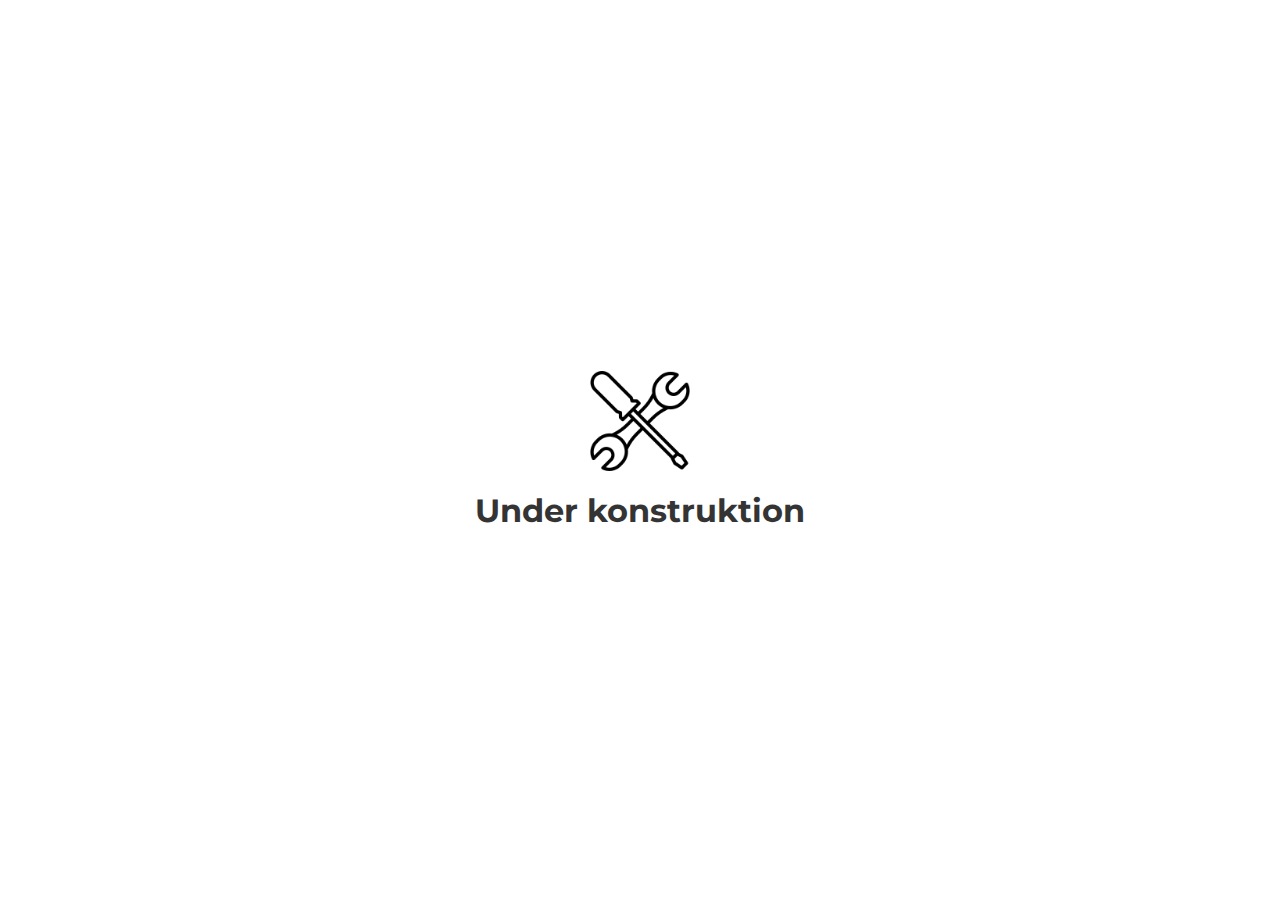
==== index.html @ e69d9ccf "Updated construction site" ====
<head>
  <meta charset="UTF-8" />
  <meta http-equiv="X-UA-Compatible" content="IE=edge" />
  <meta name="viewport" content="width=device-width, initial-scale=1.0" />
  <link href="style-construction.css" rel="stylesheet" />
  <!-- <script src="index.js" defer></script> -->
  <title>Under konstruktion</title>
</head>
<body>
  <img src="imgs/hand-tool.png" />
  <h1>Under konstruktion</h1>
</body>
---- style-construction.css ----
@import url("https://fonts.googleapis.com/css2?family=Montserrat:ital,wght@0,400;0,500;0,600;1,400&display=swap");

:root {
  --light-black: #343434;
}

* {
  margin: 0px;
  padding: 0px;
  font-family: "Montserrat", sans-serif;
}

body {
  min-height: 100vh;
  max-width: 100%;
  display: flex;
  flex-direction: column;
  align-items: center;
  justify-content: center;
  color: var(--light-black);
}

img {
  width: 100px;
  height: 100px;
  margin-bottom: 20px;
}
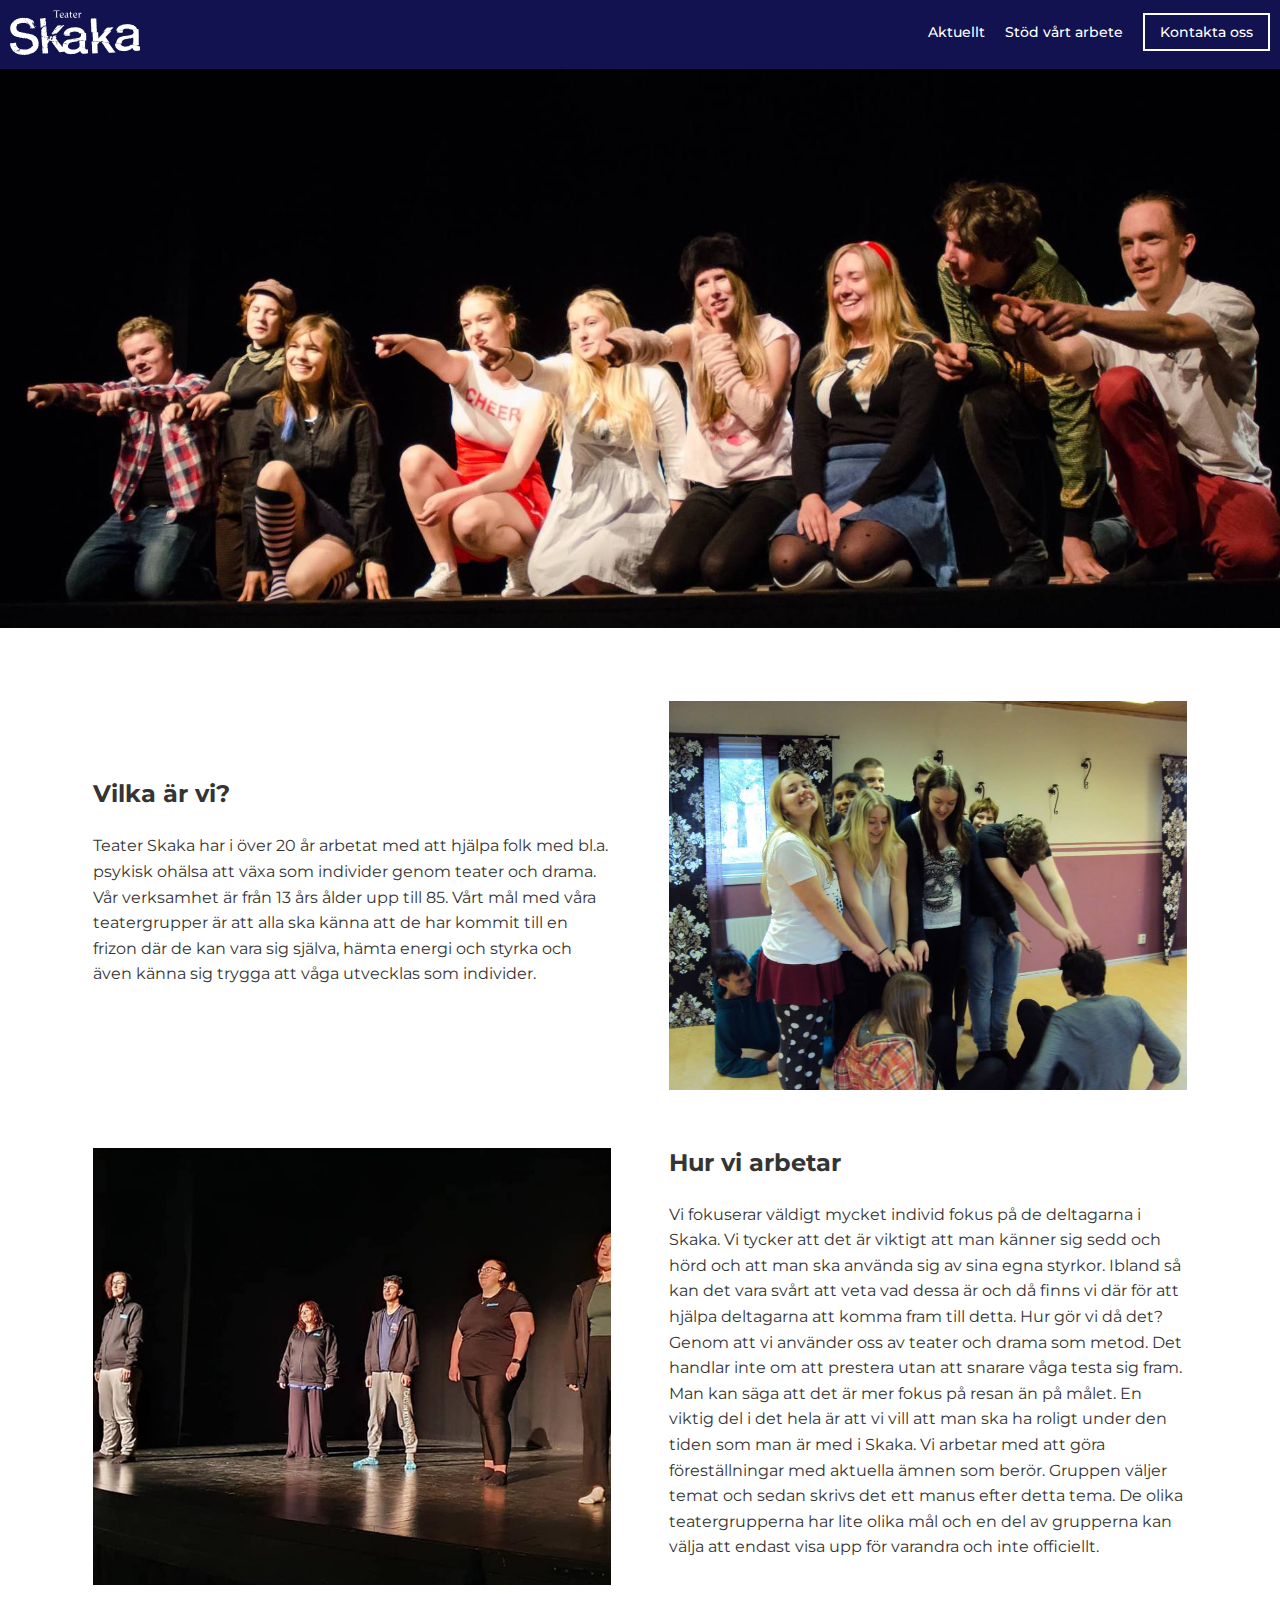
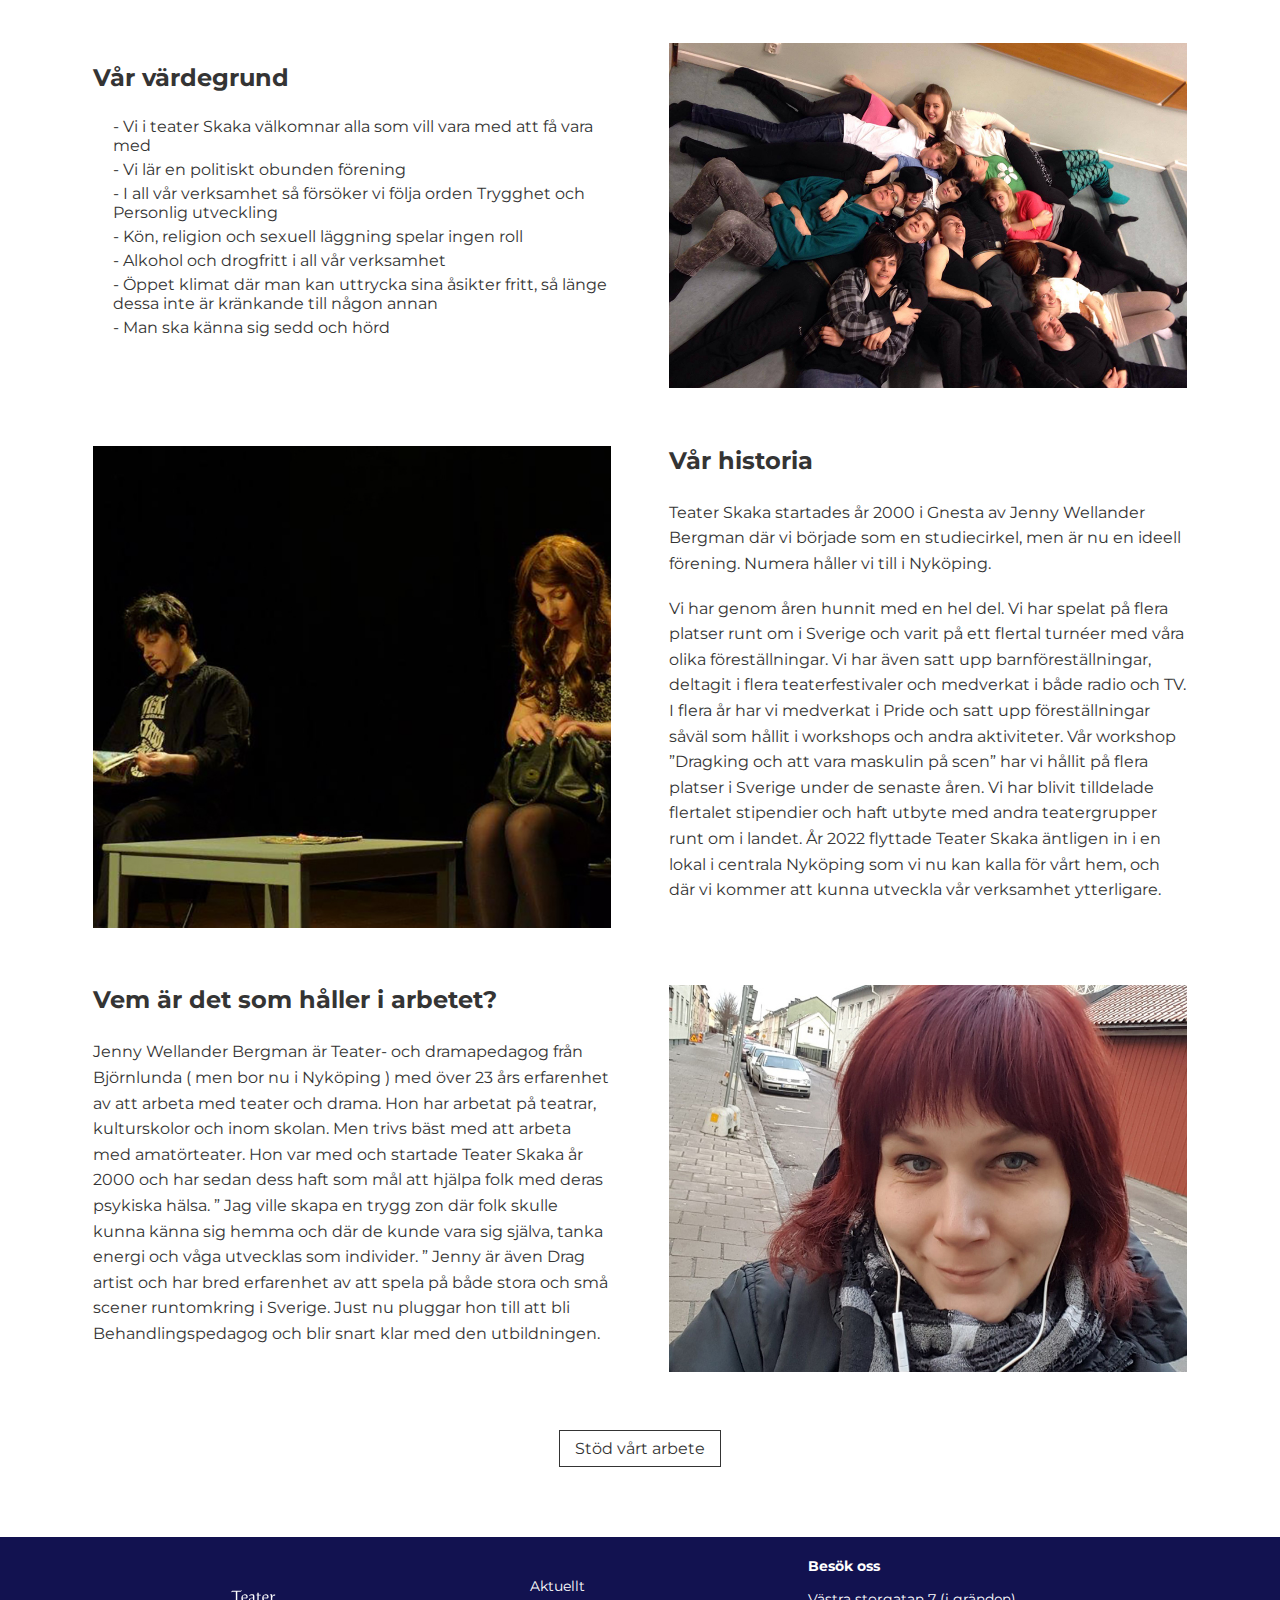
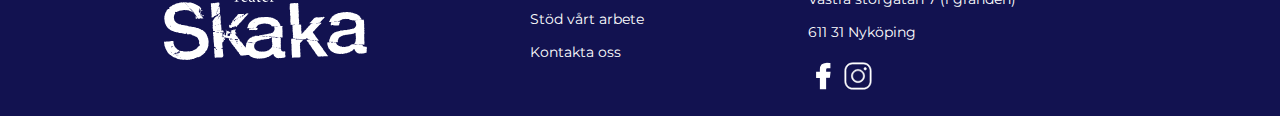
==== commit 92641d0e: "Site live again with 2 versions of hero imgs, and 'image here soon' for board members" ====
--- a/index.html
+++ b/index.html
@@ -1,12 +1,670 @@
-<head>
-  <meta charset="UTF-8" />
-  <meta http-equiv="X-UA-Compatible" content="IE=edge" />
-  <meta name="viewport" content="width=device-width, initial-scale=1.0" />
-  <link href="style-construction.css" rel="stylesheet" />
-  <!-- <script src="index.js" defer></script> -->
-  <title>Under konstruktion</title>
-</head>
-<body>
-  <img src="imgs/hand-tool.png" />
-  <h1>Under konstruktion</h1>
-</body>
+<!DOCTYPE html>
+<html lang="en">
+  <head>
+    <meta charset="UTF-8" />
+    <meta http-equiv="X-UA-Compatible" content="IE=edge" />
+    <meta name="viewport" content="width=device-width, initial-scale=1.0" />
+    <link href="style.css" rel="stylesheet" />
+    <script src="index.js" defer></script>
+    <title>Teater Skaka</title>
+    <meta
+      name="description"
+      content="Teater Skaka har i över 20 år arbetat med att hjälpa folk med bl.a.
+    psykisk ohälsa att växa som individer genom teater och drama."
+    />
+    <link
+      rel="icon"
+      type="image/png"
+      sizes="16x16"
+      rel="noopener"
+      target="_blank"
+      href="/imgs/favicon-16x16.png"
+    />
+    <link
+      rel="icon"
+      type="image/png"
+      sizes="32x32"
+      rel="noopener"
+      target="_blank"
+      href="/imgs/favicon-32x32.png"
+    />
+    <link
+      rel="icon"
+      type="image/png"
+      sizes="48x48"
+      rel="noopener"
+      target="_blank"
+      href="/imgs/favicon-48x48.png"
+    />
+    <link
+      rel="apple-touch-icon"
+      sizes="180x180"
+      rel="noopener"
+      target="_blank"
+      href="/imgs/apple-touch-icon.png"
+    />
+  </head>
+
+  <body>
+    <nav class="nav-bar">
+      <div class="nav-content">
+        <a href="./">
+          <svg
+            height="45"
+            xmlns="http://www.w3.org/2000/svg"
+            xmlns:xlink="http://www.w3.org/1999/xlink"
+            version="1.1"
+            id="svg2"
+            x="0px"
+            y="0px"
+            viewBox="0 0 981 338.3"
+            style="enable-background: new 0 0 981 338.3"
+            xml:space="preserve"
+          >
+            <style type="text/css">
+              .st0 {
+                fill: #ffffff;
+              }
+              .st1 {
+                fill: none;
+              }
+            </style>
+            <g id="g20">
+              <g id="path22">
+                <path
+                  class="st0"
+                  d="M562.7,283c-0.8-0.2-1.5-0.8-1.8-1.5c0-0.3,0.1-0.6,0.2-0.9c0.4,0,0.5-0.2,0.7-0.2c0.5,0.2,1.1,0.4,1.6,0.5    c0,0.4,0.2,0.7,0.2,1.1C563.4,282.5,563.1,282.8,562.7,283 M557.2,282.3c-0.9-0.4-1.8-0.5-2.4-1.3c0-0.9,0-0.9,0.7-1.6    c1.3-0.3,2.6,0.3,3.3,1.3c0,0.3,0.1,0.6,0.2,0.9C558.3,281.7,557.7,282,557.2,282.3 M556.3,229c0.2,0.2,0.5,0.2,0.7,0.4    c0.2,0.6,0,1.3-0.5,1.6c-0.5,0-0.7-0.4-0.9-0.7C555.6,229.5,556.1,229.4,556.3,229 M557,173.7c0.2,0.2,0.4,0.4,0.7,0.5    c-0.2,0.2-0.4,0.6-0.5,0.9c-0.4-0.2-0.5-0.5-0.9-0.7C556.4,174.1,556.6,173.9,557,173.7 M552.7,230.1c-1.5,0.4-2.7-0.2-4,0.5    c-0.5-0.2-1.1-0.5-1.6-0.7c-0.6,0.3-1.2,0.5-1.8,0.7c-1.3-0.3-2.7-0.3-4-0.2c-1.2-0.6-2.4-1-3.7-1.3c-1.3-0.4-2.7,0.2-4.2-0.2    l-1.3-1.3c0.2-0.4,0.2-0.5,0.4-0.7c0-0.2,0.2-0.2,0.4-0.4c1,0.3,2.1,0.2,3.1-0.2c0.7,0.5,1.3,1.1,1.8,1.5c0.4,0,0.5,0,0.7-0.2    c0.9-0.5,1.9-0.5,2.9-0.2c1.2,0.4,2.6,0.4,3.8-0.2c0.7,0.2,1.5,0.9,2.4,0.7s1.6,0.5,2.4,0.4c0.9-0.1,1.8-0.1,2.7,0    c0.2,0.4,0.5,0.5,0.7,0.9C553.2,229.5,552.8,229.9,552.7,230.1 M548.3,279.7c-0.5,0-1-0.4-1.1-0.9c0-0.5,0.5-0.7,1.1-1.3l0.9,0.9    C549,279.4,548.6,279.6,548.3,279.7 M544.3,279.6h-1.5l-1.3-1.3c-0.2-0.7,0.4-1.1,0.7-1.3h1.5c0.6,0.5,1.1,1,1.6,1.5    C544.8,278.8,544.4,279.2,544.3,279.6 M530.9,277.2l-0.7-0.7c-0.3-0.7,0.1-1.5,0.8-1.8c0,0,0.1,0,0.1,0c0.4,0.2,0.9,0.4,1.5,0.7    c0,0.3,0.1,0.6,0.2,0.9C532.4,277.1,531.6,277.4,530.9,277.2 M527.5,229.4c-1.1-0.7-2.4-0.9-3.3-1.8c-0.2-0.7,0.2-0.9,0.7-1.3    c1.6-0.3,3.3-0.3,4.9-0.2c0.7,0.4,1.3,0.7,1.5,1.6C530.4,228.8,528.7,228.4,527.5,229.4 M523.8,258.9c0.2,0.5,0.5,1.1,0.7,1.5v0.5    c-0.2,0.6-0.5,1.2-0.9,1.8v1.8c-0.9,0.7-1.1,2-1.5,3.3c0.2,0.5,0.4,1,0.5,1.5c-0.3,0.8-0.4,1.7-0.4,2.6c0.2,0.9,0.9,1.5,0.4,2.7    c-2,2-3.8,4.7-6,6.9c-2.2,2.2-4.7,4-6.8,6.4c-1.1,0.5-2,1.1-3.1,1.6c-0.4,0.4-0.7,0.9-1.3,1.6c-1.3,0.5-2.4,1.6-4,1.8    c-0.7,0.2-1.5,0.4-2.2,0.7c-1.8,0.9-3.7,1.6-5.7,2c-0.8,0.2-1.6,0.6-2.2,1.1c-0.9-0.4-2,0.5-3.1,0.5h-3.3c-0.9,0.4-2,0.7-3.1,1.1    c-0.8-0.4-1.7-0.6-2.6-0.5c-2.2,0.2-4.4,0.2-6.6,0.2c-1.1,0.2-2.3,0-3.3-0.4c-0.4-0.2-0.9,0-1.3,0c-1.8,0-3.7,0-5.5,0.2    c-1.5-0.7-2.7-1.3-4.2-2c-1.3,0.1-2.6-0.1-3.8-0.5c-0.7-0.9-1.8-0.7-2.7-1.3c-0.2-0.2-0.5,0-0.9-0.2c-0.9-1-2.1-1.7-3.5-2    c-0.9-0.4-1.8-1-2.6-1.6c-1.4-1-2.5-2.3-3.5-3.7c-0.6-0.8-1.4-1.6-2.2-2.2c-0.9-2.4-1.6-4.6-2.6-6.9c-0.4-0.9-0.5-1.9-0.5-2.9    c0.2-1.1,0-2.3-0.5-3.3c-0.3-0.5-0.3-1.2,0.2-1.6c0.4-0.7,0.7-1.3,1.1-2c0.2-0.9-0.9-1.6-0.2-3.1c0.7-0.9,2-2,1.6-3.8    c1-1.3,2-2.6,3.1-3.8c0.4-0.4,0.6-1,0.7-1.6c0.3-1.5,1-2.8,2.2-3.7c2-0.9,3.5-2.6,5.8-2.9c1.1-1.8,3.1-2.6,5.1-3.5    c1.2,0,2.5,0,3.7-0.2c0.5-0.4,0.9-0.7,1.5-1.1h2c1.4,0,2.7-0.4,3.8-1.3c1.5-1.2,3.4-1.7,5.3-1.6h1.8c0.5-0.4,1-0.8,1.5-1.1    c0.5,0.2,0.9,0.2,1.6,0.5c1.1-0.2,2.4,0.4,3.7-0.5c1.3-0.2,2.6-0.9,4-0.7c0.4-0.4,0.7-0.5,1.1-0.9c1.5-0.2,2.9-0.9,4.6-0.7    c0.9-0.2,1.9,0,2.7,0.4c0.4,0.2,1.1,0,1.8,0c0.6-0.4,1.1-0.9,1.5-1.5c1.1-0.4,2,0,3.1,0.4c1.7-0.8,3.7-0.8,5.5-0.2    c1.1-0.4,2.1-0.9,3.1-1.5c0.9-0.6,1.8-1.1,2.7-1.8h2.9c0.5-0.5,1.1-1.1,1.6-1.5c1.1-0.2,2,0.9,2.7,0.4c1.1-0.5,1.3-1.6,2-2.4    c0.5-0.4,1.1-0.5,1.6-0.9c0.4,0.2,0.5,0.2,0.7,0.4c0.2,0.2,0.4,0.5,0.5,0.5c0.2,1.1-0.7,1.6-0.9,2.6v2.4c0.2,0.7,1.3,0.9,0.9,2.2    c-0.2,0.4-0.5,0.7-0.9,1.3v1.8c-0.2,0.5-0.4,1.1-0.5,1.6c0.4,0.7,0.8,1.4,1.1,2.2v2c-0.3,0.5-0.6,1-0.7,1.6    c0.3,0.9,0.5,1.9,0.4,2.9c0.3,0.6,0.6,1.2,0.9,1.8c0,0.2-0.2,0.4-0.2,0.5c0.4,0.7,1.1,1.1,1.5,1.6c-0.2,1.5-1.8,1.6-2.4,2.6    C521.9,257.9,522.8,258.5,523.8,258.9 M433.4,256.9c0.2-0.5,0.4-1,0.5-1.5c0.5-0.2,1-0.5,1.5-0.9c0.3,0.4,0.7,0.7,1.1,0.9v0.5    l-1.5,1.5C434.4,257.8,433.8,257.5,433.4,256.9 M429.4,257.3c-0.7,0.2-0.9-0.4-1.6-0.7c-0.4,0-0.7-0.1-1.1-0.2    c-0.5-0.1-0.9-0.2-1.3-0.4c-0.5,0.4-1.3,0.5-1.8,0.9c-0.5-0.2-1.3-0.2-1.5-0.7c-0.4-0.7-1.1-0.7-1.6-1.1h-0.7    c-0.2,0-0.4,0.2-0.7,0.4c-0.5-0.2-1-0.4-1.5-0.4h-1.3c-0.5-0.2-1.1-0.5-1.6-0.7c-0.5-0.3-1-0.3-1.5-0.2c-1.3,0.7-2.6,0.4-3.8,0.5    l-1.3-1.3c0.1-0.7,0.6-1.3,1.3-1.6c0.8-0.2,1.7-0.2,2.4,0.2c0.7,0.3,1.6,0.3,2.2-0.2c1.1,0.6,2.5,0.5,3.5-0.2    c0.8,0.5,1.6,0.9,2.4,1.3c0.7,0,1.5-0.2,1.8,0.2c1.3,0.5,2.7,0.2,3.8,1.3c1.5-0.1,3,0.1,4.4,0.7l1.1,1.1    C430.3,256.4,429.7,256.8,429.4,257.3 M465.3,220.6c0.6,0,1.2,0.5,1.3,1.1c-0.3,0.7-0.8,1.2-1.5,1.5c-0.7-0.2-1.1-0.4-1.1-1.3    L465.3,220.6 M472.6,221.3h3.3c0.2,0.4,0.7,0.7,1.1,1.1c-0.2,0.4-0.4,0.8-0.5,1.3c-0.5,0.3-1,0.5-1.5,0.7    c-0.9-0.7-2.4-0.7-3.1-1.8C471.9,221.9,472.2,221.7,472.6,221.3 M479.9,222.2c0.3,0,0.6,0.1,0.9,0.2c0.4,0.9,0,1.5-0.9,1.8    l-0.9-0.9C479.1,222.8,479.5,222.4,479.9,222.2 M481.5,223.5c0.4-0.5,0.7-1.3,1.6-1.3c0.2,0.2,0.5,0.2,0.9,0.5h2.4l0.7,0.7    c0,1.1,0,1.1-0.7,1.8c-0.9,0.4-1.5-0.4-2-0.7c-0.4,0.4-0.7,0.5-1.1,0.9h-0.7C481.7,224.8,481.4,224.2,481.5,223.5 M491.6,223    l0.7,0.7c-0.1,0.7-0.6,1.3-1.3,1.6c-0.4-0.2-0.8-0.4-1.3-0.5c0-0.3,0-0.6-0.2-0.9C489.9,223.2,490.8,222.8,491.6,223 M493.8,223.5    c0.2-0.2,0.4-0.4,0.7-0.5c0.7,0.4,1.3,0.5,2,0.9c0.5-0.2,1-0.4,1.5-0.5c0.4,0.2,0.9,0.4,1.3,0.5c0.2,0.3,0.4,0.7,0.5,1.1    c-0.2,0.4-0.4,0.8-0.5,1.3c-0.3,0.1-0.6,0.2-0.9,0.2c-0.5-0.4-0.9-0.7-1.5-1.1c-0.7,0.2-1.5,0.4-2.2,0.7l-1.5-1.5    C493.4,224.3,493.6,223.9,493.8,223.5 M505.8,224.4l0.7,0.7c0.2,0.5,0,1-0.4,1.3c-0.5,0.2-0.9-0.2-1.3-0.5    C504.7,225.2,504.7,225.2,505.8,224.4 M507.3,224.8c0.5-0.3,1-0.6,1.5-0.9c1.1,0.2,2.2,0.4,3.3,0.5c0.4,0.2,0.7,0.5,1.3,0.9    c0.4,0,0.7,0,0.9-0.2c0.5-0.4,1-0.5,1.6-0.4c1.7,0.4,3.3,0.9,4.9,1.5c0.4-0.2,0.9-0.4,1.3-0.5c0.7,0.4,1.1,0.7,0.9,2l-0.4,0.4    c-1.5,0.5-1.8-0.4-2.6-0.7c-0.5,0.2-1.1,0.4-1.6,0.5c-0.7,0.2-1.4,0-2-0.4c-0.5-0.2-1-0.3-1.5-0.4c-0.9,0.2-1.8,0.4-2.6,0.5    c-0.7-0.4-1.5-0.7-2.4-1.1h-2.2C507.3,226.1,507.2,225.4,507.3,224.8 M537.6,175.1l0.7,0.7l-1.3,1.3h-1.1    c-0.2-0.2-0.3-0.4-0.4-0.7C535.8,175.5,536.1,175.3,537.6,175.1 M542.5,174.6c0.4,0.6,0.3,1.5-0.3,1.9c-0.1,0-0.1,0.1-0.2,0.1    h-1.6l-0.7-0.7C540.3,175,541.4,174.5,542.5,174.6 M544.5,174c1.2,0.2,2.3,0.4,3.5,0.5l0.5,0.5l-1.3,1.3h-2.7    c-0.4-0.4-0.8-0.8-1.1-1.3C543.9,174.8,544.2,174.4,544.5,174 M404.1,252.7c-0.7-0.2-0.7-0.2-1.1-0.7c0.2-0.3,0.4-0.7,0.5-1.1    c0.4-0.2,0.7-0.4,1.3-0.7l0.5,0.5C405,252,405,252,404.1,252.7 M373.5,274.6c-0.5-0.4-0.9-0.8-1.3-1.3l0.5-0.5    c1.5-0.7,2.4,0.4,3.7,0.4v1.3C375.5,274.7,374.5,274.8,373.5,274.6 M355.2,252c-0.5-0.2-1.1-0.2-1.6-0.4c-0.6,0.2-1.2,0.4-1.8,0.5    c-0.9-0.4-1.8-0.8-2.7-1.3c-0.3-0.6-0.6-1.2-0.9-1.8c0.3-0.5,0.7-0.9,1.1-1.3h0.5c0.9,0.4,1.8,0.8,2.6,1.3h2.6    c0.7,0.4,1.3,0.7,1.5,1.5C356.5,251.1,355.9,251.4,355.2,252 M355.2,258.2l-0.9,0.9h-2.4l-0.5-0.5v-1.1c1.6-1.3,1.6-1.3,3.1-1.3    C355.3,256.6,355.6,257.5,355.2,258.2C355.2,258.2,355.2,258.2,355.2,258.2 M346.8,243.2c0.2,0,0.4-0.2,0.9-0.4l1.1,1.1    c-0.4,0.5-0.5,0.9-0.9,0.9C346.8,244.3,346.8,244.3,346.8,243.2 M343.9,267.9l0.7-0.7c0.9,0.2,1.1,0.5,1.3,1.1    C344.8,268.8,344.8,268.8,343.9,267.9 M343.5,241.2c-0.5-0.9-0.9-1.8-1.5-2.9c0.3-0.2,0.5-0.6,0.7-0.9h3.5    c0.4,0.4,0.9,0.5,1.3,0.9c1,0,2.1,0,3.1-0.2c1.2-0.2,2.4-0.5,3.5-0.9c0.5-0.2,1-0.2,1.5-0.2c0.3,0.2,0.6,0.4,0.9,0.7v3.1    c-0.6,0.9-1.3,1.7-2,2.4c-0.4,0.2-0.8,0.4-1.3,0.5c-1.3-0.2-1.3-1.1-1.5-1.8c-1.1-0.2-2.3,0-3.3,0.5c-0.5-0.4-1-0.7-1.5-0.9    c-0.5,0.2-1,0.4-1.5,0.5C344.8,241.8,344.1,241.6,343.5,241.2 M340.8,211.3l0.7-0.7l0.5,0.5c0.2,0.5-0.2,0.5-0.5,0.9    C341.3,211.6,341,211.5,340.8,211.3 M334.9,211.5l-0.7-0.7c0.2-0.2,0.4-0.4,0.5-0.7l0.5,0.5C335.7,210.9,335.3,211.1,334.9,211.5     M329.1,240.3c-0.7,0-1.4-0.3-2-0.7c-0.6-0.3-1.2-0.7-1.8-1.1h-2.4c-0.5,0.7-0.9,1.6-1.8,2c-0.2,0-0.4-0.2-0.5-0.2    c-0.3-0.2-0.6-0.4-0.9-0.7c-0.4-1.3-1.1-2.2-0.7-3.7c0.7,0,1.5-0.2,2-0.2c0.4-0.4,0.7-0.5,1.1-0.9c1.6-0.4,2.7,0.9,4,1.3    c0.6-0.4,1.3-0.7,2-0.9c1.1,0.2,1.6,1.1,2.4,1.8v1.6C330.1,239.2,329.6,239.8,329.1,240.3 M328.4,249.6c-0.4-0.4-0.7-0.5-0.9-0.9    c0-0.5,0.4-0.9,1.1-1.1c0.2,0.2,0.6,0.4,0.9,0.5c0,0.5,0.1,1,0.2,1.5H328.4 M315.2,226.2c-0.1-0.3-0.2-0.6-0.4-0.9    c0.9,0,0.9,0,0.9,0.7C315.8,226.2,315.6,226.2,315.2,226.2 M304.6,208.7c-0.7,0-0.9-0.4-1.3-0.7c0-0.4,0.2-0.8,0.5-1.1    c0.5,0,0.9,0.5,1.3,1.1C305,208.3,304.9,208.6,304.6,208.7 M290.9,232.6c-0.2-0.2-0.2-0.4-0.2-0.7c0.2-0.2,0.5-0.2,0.8-0.2    c0.2,0.2,0.2,0.4,0.2,0.7C291.4,232.5,291.2,232.5,290.9,232.6 M289.1,225.9h-2.9c-0.7-0.3-1.4-0.6-2-0.9h-2    c-0.5,0.2-1.1,0.4-1.6,0.5c-1.1-0.9-1.7-2.3-1.5-3.7c0.9,0,1.8-0.2,2.6-0.2c0.2-1,0.7-1.9,1.6-2.4c0.5,0.5,0.9,1.1,1.6,1.8    c0.4,0,0.9,0.1,1.3,0.2c0.7,0.5,1.4,1.1,2,1.8c0.4,0.2,0.9,0.2,1.3,0.4v1.6C289.7,225.3,289.5,225.7,289.1,225.9 M284.9,230.3    c-0.4-0.2-0.8-0.5-1.1-0.8c0-0.7,0.4-1.1,1.6-1.3c0.4,0.2,0.8,0.5,1.1,0.9C286,229.9,285.6,230.3,284.9,230.3 M277.2,207.4    c-0.9-0.5-1.6-0.9-2.7-1.5c-0.5,0-1.3,0.9-2.6,0.2l-0.5-0.5c0-0.4,0-0.7,0.2-0.9c0.5-0.5,1.8-0.5,3.3,0c0.7-0.4,1.4-0.5,2.2-0.4    c0.7,0.4,1.6,0.4,2,1.3C278.5,206.2,278,206.7,277.2,207.4 M251.5,285c1.3,0.2,2.2,1.3,3.3,1.8c0.7,0.4,0.9,1.3,1.3,1.8    c0.2,0.5,0.1,1.1-0.2,1.6h-1.5c-0.9-1.1-2.7-1.1-3.7-2.4C251.1,285.6,251.1,285.6,251.5,285 M251.3,203.8    c-0.3-0.3-0.5-0.8-0.4-1.3c0.2,0,0.4-0.2,0.7-0.4l0.5,0.5C252,203.6,251.9,203.8,251.3,203.8 M249.9,155c-0.4-0.9-0.2-1.5,0.5-1.8    c0.7,0.4,1.1,0.9,0.7,1.6C250.8,155.2,250.4,155.2,249.9,155 M248.8,171.1h-2.6l-0.7-0.7c0.8-1.3,2.3-2,3.8-1.8l0.5,0.5    C250,170.2,249.3,170.6,248.8,171.1 M255.3,202.7c1.5,0.4,3.1,0.5,4.7,0.4c0.6,0.3,1.2,0.6,1.8,0.9c0.5-0.2,0.9-0.5,1.5-0.7    c0.7,0.5,2-0.2,2.7,1.1c-0.2,0.2-0.4,0.4-0.5,0.7c-2.2,0-4.2,0.2-6.6,0.2c-0.4-0.2-1.1-0.5-1.8-0.9c-0.5,0.2-1,0.4-1.5,0.5    c-0.7-0.2-1.1-0.4-1.3-1.1C254.6,203.4,255,203.2,255.3,202.7 M257.9,146.8c0,0.2,0.2,0.5,0.2,0.7c-0.2,0.2-0.4,0.2-0.7,0.2    c0-0.2-0.2-0.5-0.2-0.7C257.5,147.1,257.7,147,257.9,146.8 M259.5,142.6c0.9,0.5,0.9,1.1,0.4,1.6c-0.5,0.2-0.7-0.2-1.1-0.5    C258.6,143.2,259.2,143,259.5,142.6 M257.7,167.6c0.4-0.4,0.8-0.8,1.1-1.3c0.4,0.2,0.5,0.5,0.7,0.5c0,0.6-0.3,1.1-0.7,1.5    C258.4,168.4,258.1,168,257.7,167.6 M263.4,196.5c0,0.4,0,0.5,0.2,0.7l-0.7,0.7h-2.2c-0.6,0.1-1.2,0.3-1.8,0.5    c-0.5,0-0.7-0.4-1.1-0.7c0.4-0.4,0.8-0.8,1.1-1.3C260.3,196.5,261.7,196.5,263.4,196.5 M263.4,165.6c0.4,0.2,0.7,0.5,1.1,0.7    c0.2,0,0.4-0.2,0.7-0.2l0.5,0.5c-0.2,0.2-0.4,0.4-0.5,0.7c-0.4-0.2-0.5-0.2-0.7-0.4c-0.5,0.2-1.1,0.4-1.6,0.5    c-0.5-0.4-0.9-0.5-1.1-1.3C262.3,165.8,262.9,165.7,263.4,165.6 M263.7,131.9c0.5-0.2,0.9,0.4,1.3,0.7v3.5    c-0.4,0.4-0.7,0.9-1.1,1.3h-1.1c-0.2-0.5-0.5-1-0.9-1.5C262.8,134.8,262.3,133,263.7,131.9 M267,123.6h1.5    c0.4,0.5,0.5,0.9,0.9,1.5v1.6c0.1,0.5,0.3,1.1,0.5,1.6c-0.4,0.4-0.7,0.5-1.1,0.9c-0.5-0.2-1.1-0.4-1.6-0.5    c-0.7,0.4-1.4,0.7-2.2,0.9c-0.7-0.4-1.2-1.2-1.3-2C264.6,126.2,266.5,125.3,267,123.6 M266.3,198.3c-0.4-0.4-0.8-0.8-1.3-1.1    l1.3-1.3c0.6-0.2,1.3,0,1.6,0.5c-0.2,0.3-0.4,0.7-0.5,1.1C267.1,197.9,266.7,198.1,266.3,198.3 M310.7,208.7l-0.9,0.9    c-0.4,0-0.8-0.2-1.1-0.5C309.4,207.8,309.6,207.8,310.7,208.7 M442.3,184.1l-1.3-1.3l0.9-0.9l0.9,0.9    C443,183.5,442.7,183.7,442.3,184.1 M436.3,157.8c-0.2,0.4-0.7,0.4-1.3,0.4l-0.7-0.7c0-0.9,0.5-1.1,1.6-1.3    C436.4,156.7,436.3,157.2,436.3,157.8 M433.7,184.8h-2.4v-1.1c0.4-0.5,0.7-0.9,1.6-0.7c0.4,0.4,0.9,0.7,1.3,1.1    C434.1,184.4,433.9,184.7,433.7,184.8 M430.1,185.5c-0.7,0-0.9-0.5-1.5-0.7c-0.4,0.2-0.5,0.5-0.9,0.7c-0.5,0-0.5-0.4-0.9-0.7    c0.2-0.4,0.3-0.9,0.4-1.3c0.7,0.2,1.3,0.4,1.8,0.5c0.2,0,0.4-0.2,0.9-0.4c0.4,0.3,0.8,0.7,1.1,1.1    C430.7,184.9,430.3,185.2,430.1,185.5 M422.8,186.3c-0.9-0.2-1.6-0.5-2.6-0.7c0.3-0.5,0.7-0.9,1.1-1.3h1.5    c0.4,0.4,0.7,0.4,0.9,0.9C423.7,185.7,423.1,185.9,422.8,186.3 M418.4,185.7c-0.5,0.4-1.3,0.2-2,0.4c-0.5,0.4-1.3,0.5-1.8,0.9    h-1.3c-0.5-0.4-0.9-0.8-1.3-1.3c0.4-0.4,0.8-0.8,1.1-1.3c1.1-0.2,2.2,0,3.3-0.5c0.6-0.4,1.4-0.4,2,0    C418.7,184.5,418.7,185.2,418.4,185.7 M586.3,314.2c-0.4-1.1-0.7-2-1.1-2.9c0.4-0.7,0.5-1.6,0.5-2.4c-0.2-0.8,0-1.7,0.4-2.4    c-0.4-0.8-0.6-1.8-0.5-2.7c0.4-0.7,0.5-1.3,0.9-2v-2.2c-0.7-1-1.2-2.2-1.3-3.5c-0.4-0.2-0.7-0.4-0.9-0.5c-1.1,0.4-2,0.7-3.3,1.1    c-1.6,0-3.1,0-4.7,0.2c-0.5,0-1.1-0.2-1.8-0.2c-1.5-0.2-2.9-0.7-4.2-1.5c-0.8-0.7-1.5-1.4-2.2-2.2c-0.5-0.6-0.9-1.2-1.3-1.8    c-0.2-2-1.3-3.7-1.6-5.7c0.4-0.7,0.5-1.6,0.4-2.4c-0.3-0.5-0.7-0.9-1.1-1.3c0-1.2,0-2.3,0.2-3.5c0.2-0.7,0.2-1.3,0.2-2    c0.2-0.9-0.5-1.8-0.5-2.7c-0.2-1.1,0.7-1.8,0.4-2.9c-0.2-0.4,0-0.9,0-1.3v-2c0-0.4,0.2-0.7,0.2-1.3c-0.5-1.1-0.2-2.4-0.9-3.7    c-0.2-0.2,0-0.5,0-0.7c0.6-0.9,0.6-2.2,0-3.1c-0.2-0.2,0-0.7,0-0.9c0.4-0.8,0.7-1.6,0.9-2.4c-0.2-0.6-0.4-1.2-0.7-1.8    c0.4-0.5,0.7-1.1,1.1-1.6c-1.1-0.9-0.2-2.2-1.1-3.3c0-1.1-0.2-2.4-0.2-3.5c0.4-0.4,0.7-0.9,0.9-1.5v-1.8c-0.5-0.7-0.9-1.5-1.5-2.4    c0.2-0.4,0.5-0.7,0.9-1.3c0.2-0.4,0.4-0.9,0.5-1.3v-2.6c-0.4-1-1-1.8-1.8-2.4c-0.4,0-0.9-0.2-1.1-0.2c-0.6-0.4-1-1.1-1.1-1.8    c0.2-0.2,0.4-0.4,0.7-0.5c1.5,0.4,2.9-0.9,4.4-0.5c1.1,0.5,2,0.9,3.1,1.5c0.4-0.3,0.8-0.6,1.3-0.9c0.7,0.2,1.5,0.4,2.2,0.5    c0.4-0.2,0.5-0.7,0.7-1.1c0.2-0.9-0.5-1.5-0.5-2.2c0.4-0.7,0.5-1.4,0.4-2.2c0-1.5,0-2.9-0.2-4.4c0-0.4,0-0.9-0.2-1.3    c-0.5-1.3-0.2-2.6-0.4-3.8c0.4-0.8,0.5-1.8,0.4-2.7c0-2.6-0.2-5.3-0.2-7.9v-2.2c0.3-0.5,0.7-0.9,1.1-1.3c-0.4-0.7-0.7-1.5-0.9-1.8    c-0.2-1.1-0.4-1.8-0.5-2.7c0.3-0.6,0.5-1.2,0.7-1.8c-0.9-0.7-0.5-1.6-0.2-2.6c-0.3-0.6-0.6-1.2-0.9-1.8c0.5-1.6,0.5-3.3,0-4.9    c-0.4-0.9-0.4-1.9,0.2-2.7c-1.1-1.5,0-2.9,0.4-4.6c0.2-0.2,0.4-0.4,0.7-0.5c0.2-0.2,0.4-0.4,0.5-0.7c-0.4-1.5-0.5-1.5-2.7-3.1    c-0.9,0-1.8,0-2.7,0.2c-0.9,0.2-1.8,0.4-2.7,0.7c-0.9-0.7-2.2-0.7-3.1-1.6c-0.2-0.5-0.2-1.3-0.4-1.8c-0.2-0.6-0.5-1.2-0.9-1.8    c0.2-0.9,0.9-1.6,0.4-2.6c-0.4-0.4-0.9-0.5-1.3-0.9c-0.4-0.5-0.8-0.9-1.3-1.3c0-1.5,0-2.9-0.2-4.4c-0.8-0.9-1.7-1.7-2.6-2.4    c-0.2-0.3-0.2-0.7-0.2-1.1c-1.3-1.1-2.6-2-4-3.1c0-0.4-0.2-0.9-0.2-1.5c-0.6-0.8-1-1.7-1.3-2.7c0-0.2-0.2-0.2-0.4-0.4    c-0.6-0.3-1.3-0.6-2-0.9c-1-1.2-2.3-2.1-3.7-2.7c-0.4-0.2-0.8-0.4-1.1-0.7c-1.6-1.3-3.3-2.4-5.1-3.3c-1.6-0.6-3-1.5-4.2-2.7    c-0.1-0.1-0.2-0.2-0.4-0.2c-0.7-0.2-1.5,0.2-2-0.2c-0.7-0.5-0.9-1.8-2.2-2.2h-1.8c-1.3-0.5-2.2-0.7-3.5-1.3    c-0.4-0.4-0.8-0.8-1.3-1.1c-1.1,0.4-2.3,0.6-3.5,0.5c-1.3-1.5-3.1-2-4.9-2.9c-0.5,0.4-1.1,0.7-1.6,1.1c-0.7-0.2-1.3-0.4-1.8-0.5    c-1.1,0.6-2.3,0.8-3.5,0.4c-0.4-0.2-0.9-0.2-1.3-0.2c-0.2,0-0.4-0.2-0.5-0.2l-1.6-1.3c-1.5,0.2-2.9-0.2-4.2,0.5    c-0.7-0.3-1.4-0.6-2-0.9c-1.3,0-2.7,0-4,0.2c-1.3,0-2.7,0-4,0.2h-2c-0.7,0-1.3-0.4-2-0.4c-0.7,0.3-1.4,0.7-2,1.1    c-1.2,0-2.5,0-3.7,0.2c-0.7-0.4-1.1-1.1-2-0.9c-0.7,0.3-1.4,0.7-2,1.1c-0.3-0.2-0.6-0.3-0.9-0.4c-0.5,0.2-0.9,0.4-1.1,0.5    c-0.7-0.3-1.4-0.6-2-0.9c-0.7,0.2-1.1,1.1-2,1.1c-0.7,0-1.5,0.7-2.2,0.4c-0.5-0.4-1.1-0.7-1.6-1.1c-0.9,0.4-1.6,0.7-2.4,1.1h-2    c-0.3-0.2-0.7-0.4-1.1-0.5c-0.5,0.3-0.9,0.7-1.3,1.1h-5c-0.9,0.7-0.9,2-2,2.4c-0.2,0-0.4-0.2-0.5-0.2c-0.6,0.3-1.2,0.6-1.8,0.9    c-0.4-0.2-0.9-0.2-1.3-0.4c-0.9,0.7-1.8,1.5-2.9,2.2c-0.4-0.2-0.9-0.3-1.3-0.4c-0.6,0.3-1.2,0.6-1.8,0.9h-3.1    c-0.5,0.7-1.2,1.1-2,1.1l-1.5,1.5c-0.5,0-0.9,0.2-1.3,0.2c-0.7,0.5-1.3,1.1-2,1.5c-0.9,0.3-1.8,0.7-2.6,1.1    c-0.7,0.5-1.6,0.4-2.6,0.9c-0.9,1.1-2,2.6-3.1,3.8h-2.6c-0.6,1.6-1.6,3-2.9,4c-0.3,0.1-0.6,0.2-0.9,0.2c-0.3,0.7-0.7,1.4-1.1,2    c-1.5,0.7-2.4,2-3.5,2.9c-0.4,0.7-0.7,1.5-1.1,2.2c-0.5,0.2-0.9,0.5-1.3,0.9c-1.5,2.7-2.9,5.3-4.4,7.9v2.4c-0.7,0.5-1.3,1.1-2,1.5    v5.1c-0.4,1.5-1.3,1.1-1.8,1.5c-0.2,0.6-0.4,1.3-0.4,2c-0.2,0.6-0.2,1.2-0.2,1.8c-0.2,0.7-0.2,1.3-0.4,2c0.7,0.7,1.5-0.2,2.2-0.4    c0.9-0.1,1.8,0,2.6,0.4c0.5,0.2,1.1,0.2,1.6-0.2c0.4-0.2,0.7-0.2,1.1-0.4c0.9,0.5,1.1,1.5,1.6,2.2v2c0.1,0.8,0.1,1.6,0,2.4    c0,0.7-0.2,1.4-0.4,2c0.2,0.4,0.5,0.9,0.7,1.3c2.2,0,4.2,0,6.2-0.2c0.7-0.1,1.3-0.3,2-0.5c0.5,0.2,1.1,0.4,1.6,0.5    c0.4-0.2,0.9-0.4,1.3-0.5c1.5,0.5,1.5,0.5,3.5-0.2c0.7,0.3,1.4,0.6,2,0.9c0.7-0.2,1.1-0.4,1.6-0.5c1.6-0.2,3.3,0.2,4.7-0.5h0.5    c1.1-0.2,2.2,0,3.1,0.5c0.9-0.4,1.6-0.9,2-0.7c1.3,0.7,2,1.1,2.7,1.5c0.7-0.4,1.5-0.7,2.2-1.1c1.3,0,2.7,0,4-0.2    c1.6-0.9,2-1.3,2.4-2v-1.6c0.3-0.6,0.6-1.2,0.9-1.8c-0.4-0.7-0.7-1.3-0.9-1.6c0.4-1.1,1.3-0.9,1.8-1.3c0.2-0.5,0.4-1.1-0.2-1.6    c-1.6,0.5-1.6,0.5-3.7,0c-0.5,0.2-1,0.4-1.5,0.5c-0.7-0.7-2.2-0.2-2.7-1.5v-0.9c0.4-0.4,0.9-0.7,1.5-1.3c0.2-0.2,0.2-0.5,0.4-0.9    c0-0.2-0.2-0.4-0.2-0.5c0.2-0.3,0.4-0.7,0.5-1.1c0.7-0.2,1.3-0.7,1.6-1.3c0.7-1.5,2-2.4,2.9-3.5c0.1,0.1,0.3,0.2,0.5,0.2    c1.1-0.2,0.5-1.3,0.9-2c0.5-0.6,1.2-1.3,1.8-1.8c0.6-0.6,1.2-1.1,1.8-1.6c0.9,0.4,1.8,0.5,2.7,0.4c0.8-0.5,1.7-0.8,2.6-1.1    c0.6-0.2,1.2-0.4,1.8-0.7c1.1-0.5,2.2-0.5,3.3-1.1c0.2-0.2,0.7,0,0.9,0.2c0.2,0,0.4,0.1,0.5,0.2c0.7-0.3,1.4-0.6,2.2-0.7    c0.4-0.5,0.7-1.1,1.1-1.6c0.6,0.3,1.2,0.6,1.8,0.9c0.7-0.4,1.5-0.7,2.2-1.1c0.5,0.2,1,0.4,1.5,0.4c1.5-0.5,2.7-1.1,4.2-1.5    c0.5,0.4,1.2,0.6,1.8,0.7c0.7-0.7,1.5-0.4,2.4,0c0.4-0.3,0.8-0.6,1.3-0.9c2-0.4,3.7,0.7,5.3,1.3h2.6c0.6,0.3,1.3,0.6,2,0.9    c1.6,0,3.1,0.2,4.4-0.7c0.9,0.4,1.6,0.7,2.4,1.1h1.5c0.9,0.5,1.6,0.9,2.6,1.5h2.2c0.5,0.4,1.3,0.5,1.6,0.9    c0.5,0.5,1.1,1.3,1.6,1.8c0.4-0.2,0.8-0.3,1.3-0.4h0.9c1,1,2,2.2,2.9,3.3c0,0.4,0.2,0.7,0.2,1.1c1.6,1.1,2.2,3.1,3.8,4    c0.9-0.4,2-0.7,3.1-1.1c0.8,0.5,1.8,0.7,2.7,0.5c0.9-0.2,1.8-0.4,2.7-0.5c0.9-0.2,1.8-0.2,2.7-0.2c0.2,0,0.3-0.1,0.4-0.2    c0.3,0.2,0.7,0.4,1.1,0.5v0.5c-0.4,0.2-0.9,0.5-1.3,0.7c-0.7,0-1.3,0.2-2,0.2c-0.2,0.2-0.4,0.4-0.5,0.7c0.5,0.4,0.9,0.7,1.5,1.1    c0.2,0.4,0.4,0.9,0.5,1.3c-0.2,0.3-0.4,0.7-0.5,1.1c0.6,0.8,1.1,1.7,1.6,2.6c-0.4,0.7-0.6,1.6-0.5,2.4c0,2.2,0.2,4.2,0.2,6.4    c-0.5,1.5-1.4,2.9-2.6,4v3.1l-1.3,1.3c-0.3,0.2-0.7,0.2-1.1,0.2c-0.5,0.5-1.1,1.1-1.5,1.6c0,0.4-0.2,0.7-0.2,1.3    c-0.2,0.4-0.7,0.7-0.9,1.1c-0.4,0-0.5,0.2-0.7,0.2c-1.5,0.4-2.6,1.5-4,1.6c-0.4,0-0.5,0.4-0.7,0.5c-0.2,0.2-0.4,0.4-0.7,0.4    c-1.3,0.2-2.6,0.8-3.7,1.6c-0.5,0.4-1.3,0.7-1.8,1.1c-1.5-0.2-2.9,0.4-4.2-0.5c-0.7,0.9-1.8,0.4-2.7,0.7c-0.4,0.4-0.7,0.5-1.1,0.9    c-0.8,0.3-1.7,0.1-2.4-0.4c-0.4,0.4-0.7,0.5-1.1,0.9c-0.9,0.2-1.7,0.4-2.6,0.5c-1.1-0.7-2.4-0.2-3.5-0.4c-0.7,0.4-1.4,0.9-2,1.5    c-0.4-0.2-0.9-0.2-1.3-0.2c-0.7,0.3-1.4,0.7-2,1.1c-0.7-0.4-1.5-0.7-2-0.4c-0.7,0.3-1.4,0.5-2.2,0.5c-0.9,0.5-2,0.5-2.9,0    c-0.2-0.2-0.5,0-0.7,0l-1.6,1.6h-1.3c-0.5,0-0.9-0.2-1.3-0.4c-0.6,0.2-1.2,0.3-1.8,0.4c-0.5,0-1,0-1.5,0.2    c-0.8,0.4-1.7,0.6-2.6,0.5c-0.4,0-0.9,0-1.3,0.2c-1.5,0.6-3.2,0.6-4.6-0.2c-0.2,0.2-0.4,0.4-0.5,0.7c-0.2,0.2-0.3,0.4-0.4,0.7H466    c-0.5-0.7-0.9-1.3-1.8-1.3l-1.8,1.8c-0.9,0.4-1.6,0-2.2,0.4v0.5c0.5,0.4,1.6,0,1.8,1.1l-0.5,0.5c-1.8,0.5-3.7,1.1-5.5,0.7    c-1.3-0.2-2.6-0.7-3.8-1.3c-1.5,0.5-1.6,0.5-2.7,0.2c-0.8-0.4-1.7-0.4-2.4,0.2c-0.5,0.4-1.3,0.4-1.8,0.7c-0.7-0.4-1.3-0.5-2-0.9    h-2.6c-0.9,0.3-1.6,0.8-2.2,1.5c-0.6,0.9-1.5,1.6-2.6,1.8c-2,0-4,0.2-6,0.2c-1.1,1.1-2.6,1.3-4.2,2c-0.4,0.5-0.8,1-1.1,1.5    c-0.9,0.4-1.8,0.9-2.7,1.5c-0.5,0-1.1,0-1.6,0.2c-1.3,0.6-2.5,1.4-3.3,2.6c-0.9,0.9-2,1.6-3.1,2.6c-0.5-0.2-1-0.4-1.5-0.4    c-0.4,0.9-0.5,1.6-0.9,2.4c-1.1,0.9-2.6,1.5-3.3,2.6c0,0.5-0.2,1.3-0.2,1.8c-0.4,0.1-0.9,0.2-1.3,0.2c-1.1,1.1-2,1.6-2.7,2.4    c0.2,0.5,0.4,1,0.5,1.5c-0.2,0.5-0.4,0.9-0.5,0.9c-0.7,0.7-1.3,1.1-1.8,1.6v2.9c-0.3,0.6-0.6,1.2-0.9,1.8    c-0.8,0.4-1.5,0.8-2.2,1.3c0.4,2-1.3,3.1-1.8,4.7c-0.2,1.1,0,2.2,0.5,3.1c-0.7,1.5-1.3,2.7-1.8,4c0,1.2,0,2.5-0.2,3.7    c-0.4,1.3,0,2.4-0.2,3.5c0,0.2-0.2,0.5-0.2,0.7c-0.4,1.1-0.4,2.3,0.2,3.3c0,0.2,0,0.4-0.2,0.5c-0.4,0.2-0.9,0.4-1.3,0.5    c-0.4-0.4-0.7-0.5-1.1-0.9c-0.2-0.2-0.4-0.4-0.4-0.5c-0.4-1.9-1.7-3.4-3.5-4.2c-0.6-0.4-1.2-0.9-1.5-1.6c-0.5-1.3-1.1-2.4-1.6-3.7    c-0.7-0.4-1.3-0.9-2-1.3c-0.8-0.4-1.5-1.1-1.8-2c-0.5-1.3-1.1-2.6-2-3.7c-0.5-0.7-0.9-1.5-1.5-2.2c-0.6-0.9-1.2-1.8-2-2.6    c-0.7-0.7-1.5-1.1-1.8-1.5c-0.5-1-1-2-1.6-2.9c-0.9-0.6-1.9-1.1-2.9-1.5c-1.1-0.4-2-0.9-3.1-1.3c-0.2,0-0.2-0.2-0.4-0.5    c0-0.4-0.2-0.9-0.2-1.5c-0.5-0.9-0.9-1.8-1.5-2.7c0.4-0.7,0.5-1.5,0.9-2.2c-0.4-0.4-0.5-0.7-0.7-0.9c-0.9-0.5-1.6-1.2-2.2-2    c-0.2-0.4-0.7-0.7-0.7-0.9c-0.9-0.2-1.3-0.4-1.8-0.5c-0.4-0.5-0.5-1.1-0.9-1.6v-1.8c-0.7-0.9-1.5-1.7-2.4-2.4    c-0.4-0.2-0.6-0.5-0.7-0.9c0-0.9-0.9-1.3-1.1-2c0-0.5,0-1-0.2-1.5c-1.3-0.9-2.4-1.8-3.5-2.6c0-0.9-0.6-1.7-1.5-2    c-0.7-0.4-1.3-0.9-1.8-1.5v-2.2c-0.5-0.9-1.1-1.7-1.8-2.4c-1.1-1.1-2.1-2.3-2.9-3.7v-0.7l0.4-0.4c2-0.1,4-0.3,6-0.4    c0.5-1.5-1.1-1.8-0.9-2.9c0-0.2-0.2-0.2-0.2-0.4c-0.4,0-0.7-0.2-1.1-0.2c-0.5-0.5-1.1-1.1-1.6-1.5c-0.1-0.3-0.2-0.7-0.2-1.1    l-1.5-1.5c0-1.6-1.3-2.6-2.2-3.7v-2.6l0.5-0.5c1.1-0.2,2-0.2,2.9-0.4c0.4-0.7,0.7-1.6,1.1-2.4s0.9-1.6,1.5-2.6    c-0.2-0.3-0.6-0.5-0.9-0.7c-1.3,0.5-2.6,1.1-3.8,1.6h-3.1c-0.7-0.4-1.6-0.5-2.4-0.4c-0.5,0-0.9-0.2-1.5-0.2h-0.4    c-0.9,0.5-0.4,1.5-0.9,2.4c-0.4,0.4-0.9,0.9-1.6,1.5c-0.9-0.4-1.6-0.7-2.4-1.1c-0.9,0.2-1.6,1.1-2.7,0.2c-0.9,0.7-1.6,1.3-2.6,2    c-0.7-0.5-1.6-0.9-2.6-1.5c0,0.7-0.2,1.3-0.2,1.8c-0.6,0.4-1.1,0.8-1.6,1.3c-0.4,0.7-0.1,1.5,0.5,1.9c0.1,0,0.1,0.1,0.2,0.1    c0.7-0.5,1.6-0.6,2.4-0.4c0.2,0.3,0.4,0.7,0.5,1.1c-1.1,1.1-1.9,2.5-2.4,4c0.2,0.4,0.7,0.7,0.9,1.1c0.3,0.5,0.4,1,0.4,1.5    c0.7,0.4,1.3,0.5,2,0.9h2.7l0.5,0.5c-0.4,1.1-1.3,0.9-2,1.3c-0.7-0.4-1.6-0.5-2.4-0.2c-0.4,0.2-0.9,0.3-1.3,0.4    c-0.8,0-1.6,0-2.4,0.2c-0.2,0-0.3,0.1-0.4,0.2c-0.9,0.4-0.5,1.3-0.7,1.8c-0.7,0.7-1.3,1.4-1.8,2.2c0.4,0.9,0.7,1.6,1.1,2.4    c-0.3,1.3-0.8,2.6-1.3,3.8c-0.7,0.4-1.5,0.5-2.2,0.9c-0.4,0.5-0.4,1.3-1.5,1.3c-0.5-0.5-0.9-1.3-1.5-1.8h-1.1    c-0.4,0.7-0.2,1.6-1.3,2h-2c-0.9-0.4-1.8-0.8-2.6-1.3c1.2-1.2,2.1-2.5,2.9-4c-0.6-0.8-1.1-1.6-1.6-2.4c-0.1-1.2-0.1-2.5,0-3.7    c0.9-1.5,2.2-1.1,3.3-1.5c1.1,0.5,1.6,1.6,2.4,2.6c0.2,0.2,0.4,0.2,0.7,0.4c0.3-0.4,0.6-0.8,0.9-1.3c-0.6-1-0.8-2.2-0.5-3.3    l1.1-1.1c0.9-0.1,1.7-0.1,2.6,0l0.5,0.5v0.5c-0.5,0.5-1.6,0.2-1.8,1.1c0.2,0.4,0.6,0.7,1.1,0.7c1.6-0.5,3-1.3,4.2-2.4v-1.5    c-0.5-0.7-0.9-1.5-1.5-2.2c-0.2-0.4-0.5-0.7-0.9-1.3c-1.8,0.4-3.3-0.4-4.7-0.5c-0.7-0.9-1.1-2-2-2.2c-0.9-0.4-1.1-1.3-1.6-1.8    c-0.9-0.4-1.6-1.1-2.7-0.7c-0.4,0.2-0.8,0.5-1.1,0.9c-0.5,0.2-1,0.3-1.5,0.4c-0.9-0.2-1.5-0.2-2.2-0.4c-0.4-0.5-0.7-1-0.9-1.6    c-1.1-0.4-2.2-0.7-3.1-1.1c-0.7,0.9-1.8,1.6-2.4,2.9c1.1,0.2,1.8-0.5,2.6-0.9h2l0.5,0.5v1.6c-0.7,0.7-1.3,1.5-2,2.2    c0,0.5,0,1,0.2,1.5c0.4,0.9,0.5,1.9,0.4,2.9c-0.6,0.4-1.1,0.8-1.6,1.3c0.2,0.5,0.3,1.1,0.4,1.6v1.6c0.5,0.5,1.1,0.9,0.9,1.8    c-0.2,0.7-1.3,1.1-1.5,1.8c0.2,0.7,0.4,1.3,0.5,2l-1.1,1.1c-1,0.5-1.8,1.3-2.2,2.4c-0.2,0.2-0.4,0.4-0.7,0.5    c-1.2-0.9-1.8-2.3-1.5-3.8c0.3-0.4,0.6-0.9,0.9-1.3v-1.8c-0.4-0.4-0.7-0.9-1.1-1.3V211c0.4-0.5,0.7-1.1,1.1-1.5    c-0.2-0.5-0.4-1.1-0.5-1.6c0.2-0.3,0.4-0.7,0.4-1.1c-0.4-0.4-0.7-0.8-0.9-1.3c-0.2-0.5-0.2-1.1-0.4-1.6c0.6,0.8,0.4,0.6-0.1,0.4    c-0.2,0.2-0.2,0.4-0.4,0.4c0.2,0.7,0.9,1.3,0.4,2c-0.8,0.8-1.5,1.7-2.2,2.6v1.8c0.5,1.5,2,1.3,2.6,2.6c-0.2,0.5-0.5,1.1-0.7,1.5    c-0.4,0.2-0.7,0.4-1.1,0.5l-1.6-1.3c-1.1-0.4-1.5,0.7-2.4,1.1h-2.6c-0.4,0.3-0.8,0.6-1.3,0.9c-0.7,0.2-1.4-0.1-1.8-0.7    c-0.2-0.5,0-1.3-0.5-2c-0.5-0.5-0.7-1.3-1.3-1.8l1.3-1.3c0.7,0.4,1.1,1.3,2,1.3c0.9-0.5,1.1-1.5,1.5-2.2c-0.4-0.4-0.5-0.7-1.1-0.7    c-0.2,0.2-0.5,0.2-0.9,0.4h-2.4c-0.5-0.5-1.5-1.1-1.8-2c0-0.3,0-0.5,0.2-0.7c1.7-1.2,3.6-2.1,5.7-2.4c0.4,0.2,0.7,0.2,1.1,0.4    s0.7,0.5,1.1,0.7c0.3-0.2,0.7-0.4,1.1-0.5c0.2-0.5,0.4-1.1,0.7-1.8c-0.4-0.5-0.7-0.9-1.3-1.6c0.1-0.8,0.2-1.6,0.4-2.4    c-0.5-0.4-1.3-0.9-1.8-1.3c-0.4-1.1,0-1.8-0.5-2.6c-1.1-0.1-2.2-0.1-3.3,0c-0.9,0.4-1.6,0.7-2.4,1.1c-0.7-0.4-1.4-0.7-2.2-0.9    c-0.7-0.2-1.5,0.2-2-0.4c0-0.2,0-0.4-0.2-0.5c0.4-0.4,0.9-0.7,1.3-1.1c0.2-0.3,0.4-0.7,0.5-1.1c0.1-1.1-0.1-2.3-0.5-3.3    c0.2-0.6,0.4-1.2,0.5-1.8c-0.1-0.5-0.3-1.1-0.5-1.6c0.4-0.8,0.6-1.8,0.4-2.7c-0.3-0.4-0.6-0.8-0.9-1.3c0-2-0.4-4,0.2-6    c-0.3-0.7-0.5-1.3-0.7-2c0.5-2.4,0.2-4.4,0.2-6.6c-0.5-0.4-0.9-0.9-1.5-1.3c-0.7,0.2-1.5,0.4-2.2,0.5c-0.7-0.4-1.5-0.9-1.6-1.8    c0.5-0.6,1-1.1,1.6-1.6c0.5-0.2,0.9-0.2,1.3-0.4c0.4-0.4,0.7-0.9,1.1-1.3c-0.2-1.1-0.5-2.2-0.7-3.1c0.4-0.9,0.7-1.6,1.1-2.6    c-0.4-0.7-0.7-1.6-1.1-2.4s0.5-1.6,0.2-2.4s0.4-1.6,0-2.4s-0.5-1.6-0.9-2.2c-0.2-1.8,0.2-3.5-0.5-4.9c0.2-0.7,0.2-1.5,0.4-2.2    v-4.6c0-1,0.2-2,0.4-2.9c0.2-1.1-0.7-2-0.5-3.3c0-0.3,0-0.5-0.2-0.7l-0.5-0.5c-0.2-0.2-0.4-0.4-0.5-0.7c0.2-0.7,0.4-1.5,0.5-2    c-0.9-1.8-1.8-3.5-2.7-5.1v-0.5c0.4-0.5,0.9-0.9,1.5-1.3c-0.2-1.1-0.2-1.1-1.5-2h-1.3c-1.1,0.9-2.2,1.5-3.1,2.4    c-0.5,0.3-1,0.6-1.6,0.7c-0.3,0.2-0.7,0.4-1.1,0.5c-1.2,0.7-2.2,1.6-3.1,2.7c-0.1,0.1-0.2,0.3-0.2,0.5c0.1,0.3,0.2,0.6,0.2,0.9    c0.4,0.3,0.9,0.6,1.3,0.9c0,0.2,0.1,0.3,0.2,0.4c0,0.6-0.5,1.2-1.1,1.3c-0.4-0.2-0.7-0.2-0.9-0.4c-0.8,0.2-1.5,0.5-2,1.1    c-0.7,0.5-1.4,0.9-2.2,1.1c-1.1,0.1-2.1,0.6-2.9,1.3c-0.4,0.3-0.8,0.5-1.3,0.7c-1.3,0.2-2.2,1.3-3.1,2c-0.5,0.6-1.1,1.1-1.8,1.5    c-0.3,0.2-0.5,0.4-0.7,0.7c-0.7,1.5-2.2,2.6-2.6,4.2c-0.8,0.8-1.5,1.7-2.2,2.6c-0.4,2.4-1.8,4-3.1,5.8c-0.7,0.9-1.4,1.8-2,2.7    c-0.5,1.1-1.1,2-1.6,3.3v1.1c0.5,0.4,0.9,0.7,1.5,1.1v3.5c-0.2,0.5-0.5,0.9-0.7,1.5c-0.2,0.3-0.2,0.7-0.2,1.1    c1.1,0.5,2,1.2,2.6,2.2v1.5c-1.3,1.2-2.1,2.7-2.4,4.4c-0.2,0.7-0.4,1.5-0.5,2.2c-0.2,0.4,0,0.7,0,1.1c1.8,0.9,1.8,0.9,2.6,1.8    c-1,1.3-1.7,2.9-1.8,4.6c0.5,0.8,0.6,1.8,0.2,2.6c-0.2,0.3-0.2,0.6-0.2,0.9v3.3c0.9,1.6,1.6,2.7,2.2,3.8c0,0.5,0,0.9-0.2,1.1    c-0.5,0.8-0.5,1.9,0,2.7c0.3,0.7,0.6,1.4,0.7,2.2c-0.4,0.5-0.7,1.1-1.1,1.6c0,0.5,0,1,0.2,1.5l1.1,1.1c0.7-0.4,1.5-0.7,2.2-1.1    c0.7,0.2,1.5,0.4,2.2,0.5c0.5-0.2,1.1-0.4,1.6-0.5c0.9,0.5,1.8,0.5,2.2,1.5v1.3c-0.4,0.7-0.9,1.3-1.1,1.6c-1.3,1.1-2.2-0.4-3.3,0    c-0.4,0.2-0.5,0.9-1.3,0.9c-1.3-0.5-2.6-1.3-3.8-1.8c-0.2,0.4-0.4,0.5-0.5,0.5c0.5,1.5,1.3,2.7,1.8,4.2c-0.4,0.4-0.5,0.7-0.9,1.1    c0.4,1.5-0.4,2.7-0.4,4.2c0.7,1.5,1.6,2.9,1.6,4.7c-0.4,0.5-0.7,1.1-1.1,1.5c0.2,0.7,0.4,1.5,0.5,2.2c0,0.5-0.9,0.5-0.7,1.5    c0.7,0.3,1.4,0.7,2,1.1c0.7,1.1,0,1.6,0,2.4c0.2,0.3,0.4,0.7,0.4,1.1c-0.4,0.7-0.5,1.3-0.9,2c0.4,0.7,0.7,1.5,1.1,2.2    c-0.4,1.1-0.5,2-0.9,3.1c0.4,0.6,0.6,1.3,0.5,2c-0.2,0.5-0.5,1.1-0.7,1.6c0.2,0.5,0.4,1.1,0.5,1.6c0.4,0.2,0.5,0.4,0.7,0.4    c0.4,0.7-0.4,1.3,0,1.8c0.5,0.7-0.4,1.1-0.2,1.6s0.4,0.5,0.4,0.9c-0.2,0.4-0.3,0.7-0.4,1.1c0.4,0.5,0.7,1.1,1.1,1.5    c0,0.9-0.5,1.6-0.5,2.4c0,0.7-0.2,1.5-0.4,2.2c0.4,0.9,0.7,1.8,1.1,2.9c0,1.6,0,3.3,0.2,4.9c0.4,0.7,0.7,1.3,1.1,2    c-0.4,1.4-0.5,2.8-0.5,4.2c0.2,1.5-0.2,3.1,0.5,4.6c-0.4,1.4-0.5,2.8-0.4,4.2c1.3,0.7,2.6,1.5,3.7,2.2c1.3,0.5,2.5,1.2,3.7,2    c0.5,1.3,2,2,2.4,3.7v2.7c-0.4,0.7-0.9,1.1-1.8,0.7c-0.2-0.4-0.5-0.9-0.7-1.3c-0.2-0.7,0-1.5-0.4-2c-0.7-0.2-1.5-0.4-2.2-0.7h-1.6    c-2,1.1-2,1.1-2.9,3.1c0.2,1.3-0.2,2.9,0.5,4.2v2.9c0.4,0.5,0.7,1.1,1.1,1.5c0.4,1.8-0.5,3.1-0.9,4.6c0.7,1.6,0.5,3.3,0.5,4.9    c0,1.6,0.2,3.5,0.2,4.7c0.2,0.6,0.4,1.2,0.5,1.8c0.3,0.5,0.7,1,1.1,1.5c-0.2,0.6-0.4,1.3-0.4,2v2.4c0.2,0.9-0.4,1.8-0.4,2.7    c-0.2,1.1,0.7,1.8,0.5,2.9c-0.1,0.8-0.1,1.6,0,2.4c-0.1,0.8,0.1,1.5,0.4,2.2s0.5,1.4,0.4,2.2c0.3,0.2,0.5,0.4,0.7,0.7    c1.8,0,3.7,0,5.5-0.2c0.4,0,0.8,0,1.1-0.2c0.9-0.7,1.8-0.5,2.9,0c0.4,0.2,0.7,0,1.3,0c0.5-0.4,1.1-0.5,1.6-0.9    c2.7,0.9,6,0.9,9.7,0.7c8.2-0.5,18.4,2,18.8-9.5c0.2-3.7-1.3-7.7-1.5-11.5s-0.4-7.1-0.9-10.8c0.2-0.2,0.2-0.4,0.2-0.7    c0-0.4,0-0.9-0.2-1.3c-0.4-1.2-0.4-2.5,0-3.7c-0.1-0.4-0.4-0.8-0.2-1.3c-0.1-0.9-0.4-1.8-0.7-2.7c0-0.4-0.5-0.7-0.7-0.9    c-1.5,0-2,1.1-2.6,1.6c-1.4-0.7-3.1-0.9-4.6-0.5c0-0.2-0.2-0.2-0.2-0.4l2.6-2.6c1.8-0.1,3.4-0.8,4.7-2c0.2-0.4,0.4-0.8,0.5-1.3    c0-0.5,0-1-0.2-1.5c-0.3-0.6-0.5-1.3-0.4-2c0-0.4,0-0.9,0.2-1.3c0.2-0.4,0-0.7,0-1.3c-0.1-0.3,0.3-0.6,0.3-1.2    c-0.4-0.9-0.7-1.8-1.1-2.7c-0.2-1.1,0-2.4-0.4-3.3c-0.3-0.8-0.3-1.6,0-2.4c0.2-0.4,0.2-0.9,0.2-1.3c-0.2-1.5,0.2-2.9-0.5-4.2    c-0.2-0.2,0-0.5,0-0.7c-0.2-1.1,0.4-2.2,0.5-3.3c1.3-1.1,2.2-2.7,3.8-3.7c0.7-0.4,1.3-1,1.6-1.8c0.5-0.9,1.3-1.6,1.8-2.4    c0.1-0.1,0.2-0.2,0.2-0.4v-2l-2.6-2.6c0.3-0.5,0.7-0.9,1.1-1.3h0.9c1.1,0.5,1.8,1.8,3.1,1.8c1.1,0,2.2-0.6,2.9-1.5    c0-1.1,0.2-2-0.4-2.9c0.2-0.3,0.4-0.7,0.5-1.1c0.8-0.3,1.6-0.4,2.4-0.5c0.4,0,0.5-0.2,0.9-0.4c0.2,0,0.2-0.4,0.2-0.4    c-0.4-0.4-1-0.6-1.6-0.5c-0.8,0.7-1.7,1.3-2.7,1.6c-0.4-0.2-0.9-0.4-1.5-0.7c-0.9-1.1-1.3-2.2-0.4-3.3c0.2-0.2,0-0.7,0-1.1    c0-0.2,0.2-0.4,0.2-0.5l1.5-1.5c2.4,1.1,4.4,2.2,6.4,3.1c2,0.2,3.3-1.3,5.1-0.9c0.7,0.5,1.5,1.3,2.2,1.8c0.6,0.1,1.1-0.1,1.5-0.5    c0.4-0.4,0.7-0.5,1.6-0.4c0.8,0.8,1.7,1.5,2.6,2.2c0.5,0,1.3,0.2,1.8,0.2c0.2,0.4,0.5,0.7,0.7,1.1c-0.4,0.7-0.4,1.5-0.9,1.8    c-0.7,0.7-0.5,1.6-0.9,2.4c-0.3,0.6-0.3,1.4,0.2,2c0.3,0.8,0.9,1.4,1.6,1.8c0.7,0.3,1.2,0.7,1.6,1.3c0.2,0.4,0.3,0.9,0.4,1.3    c0.5,0.5,1.1,0.9,1.6,1.5h3.1c0.2,0.2,0.4,0.4,0.5,0.4c0.2,0.2,0.2,0.4,0.4,0.5c-0.4,1.1-2,1.1-2.4,2.2c0.7,1.8,2.6,2.9,3.8,4.6    c0.5,1.1,1.3,2.4,2,3.7c0.2,0.4,0.5,0.9,0.7,1.3c1.1,1.5,2.3,2.8,3.7,4c0.5,0.5,0.9,1,1.3,1.6c0.9,1.1,1.6,2.4,2.6,3.5    c1,1,1.7,2.4,1.8,3.8c1.1,1.1,2.2,2,3.5,3.1c1.1,1,2,2.3,2.6,3.7c0.2,0.5,0.4,0.9,0.7,1.3c1.3,1.5,2.6,2.9,4,4.4    c0.8,0.7,1.4,1.5,1.8,2.4c0.4,0.7,0.9,1.5,1.3,2.2c0.5,1.4,1.6,2.5,2.9,3.1c0.2,0,0.2,0.2,0.4,0.4c0,0.5,0.2,0.9,0.2,1.5    c1.4,1.2,2.5,2.8,3.1,4.6c1.2,1.2,2.6,2.1,4.2,2.7c0.4,0.2,0.7,0.7,1.1,0.9c0.2,0.8,0,1.7-0.4,2.4c0.7,1.4,1.5,2.6,2.6,3.7    c1.1,1.1,2,2.2,2.9,3.5c0.9,1.3,1.8,2.4,2.7,3.8c0.2,0,0.5,0.1,0.7,0.2c1.8,0.4,3.5,0.7,5.1,0c0.5-0.2,1.1-0.1,1.5,0.2    c0.9,0.5,1.8,0.2,2.7,0.2c0.7-0.4,1.3-0.7,2-1.1h2.7c1.3-0.5,2.2-0.7,3.1-1.1c1.1,0.6,2.3,1.1,3.5,1.5c1.1-0.5,2.3-0.7,3.5-0.7    c1.1-0.9,2.6-0.9,3.8-1.5c0.4-0.2,0.9-0.2,1.3,0c1.5,0.7,2.7,0.4,4.2-0.2c0.5,0.2,1,0.4,1.5,0.5c1.1-0.6,2.4-0.8,3.7-0.5    c1.5,1.3,3.1,2,4.4,3.7c0.2,0.5,0.4,0.9,0.7,1.3c0.4,0.8,1.2,1.3,2,1.5c1.5,0.4,2.9,1,4.2,1.8c0.9,0.5,1.5,1.3,2.6,2    c1.6,0.5,3.3,1.6,5.3,2.2c1.8,0.5,3.7,1.5,5.7,2.2h3.3c0.9,0.5,1.8,1.1,2.6,1.5c2.5-0.2,5,0.2,7.3,1.3c0.2,0,0.4-0.2,0.7-0.4    c0.9,0.2,1.6,0.5,2.6,0.7h1.3c1.6-0.2,3.3,0.2,4.7-0.5c0.4-0.1,0.9-0.1,1.3,0.2c0.9,0.5,1.8,0.2,2.7,0.2c0.9,0.1,1.8-0.1,2.7-0.4    c0.9-0.4,1.8-0.4,2.7,0c0.6,0.2,1.2,0.2,1.8,0.2h2.4c2.2,0.1,4.3-0.5,6.2-1.6c1-0.2,2,0,2.9,0.4c0.6,0.2,1.2,0.2,1.8,0    c1.1-0.5,2.2-0.2,3.3-0.5c0.7-0.7,1.6-1.3,2.6-1.5c0.5,0.2,1.1,0.4,1.6,0.5c0.7-0.4,1.5-0.7,2.2-1.1c0.5,0,1.3-0.2,1.5-0.2    c1.1-0.7,2-1.1,2.9-1.6c0.8-0.5,1.8-0.9,2.7-1.1c0.5-0.1,1.1-0.3,1.6-0.5c0.6,0,1.3-0.2,1.8-0.5c0.9-0.4,1.8-0.5,2.7-0.5    c2-1.6,4.6-2.7,6.6-4.6c1.1-0.2,2.2-0.9,3.3-0.7c2.1-1.3,4-2.9,5.7-4.6c1.2-0.6,2.4-1.1,3.7-1.6c0.7-0.9,1.6-2,2.4-3.1h1.8    c0.4,0.6,0.8,1.2,1.3,1.8c-0.1,1.2,0.1,2.4,0.5,3.5c0.7,1.7,1.6,3.4,2.7,4.9c1.5,2,2.9,3.8,5.5,4.9c0.4,0.2,0.7,0.5,1.3,0.9    c0.5,0.4,1.1,1,1.5,1.5c0.6,0.6,1.4,1,2.2,1.1c1,0,2,0.4,2.7,1.1c0.4,0.4,0.9,0.7,1.5,0.9h0.4c0.4-0.2,0.7-0.2,1.1-0.4h0.9    c0.4,0.4,0.9,0.7,1.5,0.9c1.1,0.1,2.2-0.1,3.3-0.4c1.1-0.4,2.4-0.2,3.5-0.5c0.1,0,0.2-0.1,0.2-0.2l0,0c1.1-0.7,2.2-0.4,3.1-0.4    c0.6,0.3,1.3,0.6,2,0.9c1.1,0.2,2-0.4,2.9-0.5s2,0,2.6-0.2c1.4-0.6,2.8-1.2,4.2-1.6c2.2,0.9,4.2,0.4,5.8,0.4    c0.9-0.5,1.8-1,2.6-1.6h1.6c0.7-0.4,1.3-0.7,2-1.1c0.5-0.2,1.3,0.2,1.8-0.4s0-0.9-0.2-1.5c-0.2-0.4-0.2-0.9-0.2-1.3    c0.3-0.6,0.6-1.3,0.9-2v-1.4C586.2,316.8,586.5,315.3,586.3,314.2"
+                />
+              </g>
+            </g>
+            <g id="g24">
+              <g id="path26">
+                <path
+                  class="st0"
+                  d="M78.7,326.7c-1-0.5-1.7-1.5-2-2.6l0.7-0.7c0.6,0.2,1,0.2,1.3,0.3c0.7,0.8,1,1.7,1.1,2.7    C79.5,326.6,79.1,326.7,78.7,326.7 M68.5,315.5h-1.1c-0.6-0.8-1.1-1.6-1.6-2.4c0.2-0.2,0.4-0.4,0.7-0.5c0.9,0.5,2.2,0.5,2.7,1.6    C69.3,314.8,69,315.3,68.5,315.5 M65.1,319.7c-0.5-0.5-0.9-1-1.3-1.5c-0.9-0.5-2-0.7-2.9-2.2c0.2-0.4,0.4-0.9,0.5-1.3    c0.5,0.2,1,0.4,1.5,0.5c0.5,0.7,1.1,1.3,1.5,2c0.4,0.9,1.5,0.9,1.6,1.6C66,319.7,66,319.7,65.1,319.7 M58.8,313.9    c-0.9,0-1.3-0.7-1.8-1.3c0-0.4,0-0.8,0.2-1.1c0.4,0,0.7-0.2,1.1-0.2c0.5,0.4,0.9,0.8,1.3,1.3C59.6,313.3,59,313.5,58.8,313.9     M56.3,308.6v1.5c-0.4,0.2-0.5,0.5-0.7,0.7c-1.1-0.7-1.8-2-3.3-2.2c-0.3,0.2-0.5,0.5-0.5,0.9c0,0.6-0.4,1.2-0.9,1.5    c-0.4-0.2-0.9-0.4-1.3-0.5c-0.6-0.6-0.8-1.4-0.7-2.2l1.1-1.1c0.5-0.2,0.9-0.2,1.5-0.4c0.5-0.7,1.3-1.5,1.8-2.2    c0.5-0.2,0.9-0.2,1.5-0.4c0.8-0.9,1.8-1.6,2.9-2c0.7,0.7,1.5,1.3,2.2,2c0.2,0.6,0.4,1.2,0.5,1.8c0.7,0.5,1.5,1.3,2.2,1.8    c0.4,0.7,0.1,1.5-0.5,1.9c-0.1,0-0.1,0.1-0.2,0.1c-1.8-0.2-2.7-1.8-4-2.9H57C56.1,307.3,56.3,308,56.3,308.6 M46.6,311.3    c-0.5,0.4-0.9,0.5-1.5,0.9c-0.5-0.2-1.1-0.5-1.5-0.7v-0.9c0.4-0.7,1.1-1.4,1.8-1.8c0.7,0,1.1,0.7,1.6,1.3v0.9    C46.9,311.1,46.7,311.2,46.6,311.3 M42.6,273.3c-0.5,0.5-1.2,0.9-2,0.9c-0.9,0.7-1.8,1.5-2.6,2c-1.1,0.2-2,0-2.7,0.5    c-0.5-0.4-0.9-0.8-1.3-1.3c0.2-0.3,0.4-0.7,0.5-1.1c0.5-0.2,1.3-0.2,2-0.4c0.4-0.5,0.9-1.3,1.3-1.8c1.6,0,2.9-0.9,4.7-0.5l0.5,0.5    C42.9,272.6,42.8,273,42.6,273.3 M37.1,304l-0.5,0.5c-0.7,0.2-1.4-0.1-1.8-0.7c0-0.6,0-1.2-0.2-1.8c0.2-0.3,0.4-0.6,0.7-0.9    c0.6-0.2,1.3,0,1.8,0.5C37.3,302.4,37.3,303.3,37.1,304 M31.6,297.1h-0.5c-0.4-0.3-0.4-0.8-0.1-1.2c0,0,0.1-0.1,0.1-0.1    c0.5-0.2,0.9,0.2,1.3,0.7C32.2,296.5,32,296.9,31.6,297.1 M108.5,208.9c-0.4-0.4-0.4-0.4-0.4-1.1c0.1-0.5,0.7-0.9,1.2-0.7    c0,0,0.1,0,0.1,0l0.7,0.7C109.6,209.1,109.6,209.1,108.5,208.9 M31.8,176.2c-1.1-0.4-2-0.5-2.4-1.5c0.2-0.6,0.7-1.2,1.3-1.5h0.7    c0.9,0.2,0.9,1.1,1.5,1.8C32.6,175.5,32.2,175.9,31.8,176.2 M104.7,63.2c0.9,0,1.3,0.5,1.6,1.3c-0.2,0.3-0.4,0.5-0.7,0.7H104    c-0.2-0.2-0.4-0.4-0.7-0.5C103.7,64.2,104.2,63.7,104.7,63.2 M108.9,68.9c0.4-0.2,0.8-0.4,1.1-0.7c0.4,0.2,0.9,0.4,1.3,0.5    c0.2,0.7-0.4,0.9-0.7,1.3c-0.9,0.2-1.5-0.2-1.6-0.9C108.7,69.1,108.7,68.9,108.9,68.9 M113.3,73.6L113.3,73.6    c0.4,3.1,3.3,5.1,5.5,6.8c-0.3,0.9-0.5,1.8-0.4,2.7c-0.4-0.9-0.7-1.8-1.1-2.9c-0.2-0.2-0.2-0.4-0.4-0.4c-0.5-0.4-1.1-0.7-1.6-1.1    c-0.7-0.4-0.5-1.5-1.1-2c-0.9-0.7-0.7-1.8-1.3-2.6C113.1,74,113.1,73.8,113.3,73.6 M165.5,124.2c-1.3-0.9-1.3-0.9-0.7-2    c1.3,0,1.3,0.9,1.6,1.8C166,124,165.6,124,165.5,124.2 M137.9,102.3h-1.5c-1.3-1.3-2.7-2.6-4-3.7v-1.5c0.4-0.5,1.1-0.5,1.3-1.3    c-0.3-0.2-0.5-0.4-0.7-0.7c-1.7,0.3-3.5,0.1-5.1-0.5c-0.2-0.4-0.4-0.5-0.5-0.9c-0.6-1.6-1.9-2.9-3.5-3.5c-0.6-0.3-1.2-0.6-1.8-0.9    c0-0.4-0.2-0.7-0.2-1.1c0.2,0,0.4,0.2,0.5,0.2c3.7,1.3,6.8,4,10.2,6c0.6,0.4,1.3,0.6,2,0.7c0.4,1.3,1,2.5,1.8,3.5    c0.7,0.9,1.5,1.6,2.2,2.4C138.4,101.5,138.2,101.9,137.9,102.3 M174.8,117.8h0.5c0.6,0.5,1.3,1.2,1.8,1.8c0.5,0.8,1.3,1.4,2.2,1.8    c-0.2,1.5-0.4,1.6-1.8,1.6c-0.5-0.5-0.9-1.3-1.5-1.8s-1.3-1.3-1.6-1.6C173.9,118.7,174,118.2,174.8,117.8 M215.9,256.2    c0.2-1.5-0.7-2.2-1.1-3.3v-0.7c0.2-0.9,0.4-1.8,0.7-2.7c0.4-0.8,0.4-1.8,0-2.6c-0.5-1.6-0.8-3.2-0.9-4.9c0-0.4,0-0.9-0.2-1.3    c-0.5-0.7-0.2-1.5-0.4-2.2c-0.3-0.7-0.4-1.4-0.5-2.2c0-0.7,0.2-1.4,0.4-2c-0.5-0.7-1.3-1.6-2-2.7c-0.5-1.2-0.7-2.5-0.7-3.8    c-1-1-1.5-2.3-1.6-3.7c-0.1-0.6-0.3-1.1-0.7-1.6c-1-1.2-1.6-2.8-1.5-4.4c-0.5-1.3-1.3-2.4-1.8-3.5c-0.5-1.2-1.3-2.2-2.4-2.9    c-0.7-0.6-1.2-1.3-1.5-2.2c0-0.7-0.2-1.3-0.2-2c-0.2-0.2-0.4-0.4-0.7-0.5c-2.1-1.3-4-3-5.3-5.1c-0.2-0.4-0.5-0.5-0.9-0.9    c-1.2-1.1-2.5-2-3.8-2.9c-0.4-0.2-0.9-0.4-0.9-0.7c-0.5-1.1-1.6-1.8-2.2-2.6c-2.2-1.1-4.2-2-6.4-1.6l-1.6-1.6    c-0.2-0.7-0.4-1.1-0.5-1.5c-0.7-0.4-1.4-0.6-2.2-0.7c-0.9-0.1-1.8-0.4-2.6-0.9c-0.9-0.5-2-1.1-2.9-1.5c-1.8-0.7-3.6-1.5-5.3-2.4    c-0.5-0.2-1-0.4-1.5-0.5c-0.6-0.2-1.3-0.4-2-0.4c-1.3,0.2-2.4-0.7-3.8-0.4c-0.5,0.1-1,0.1-1.5,0c-0.9-0.5-1.6-1.3-2.9-1.5h-1.3    c-1.1-0.4-2.1-0.9-3.1-1.5h-3.3c-1.4-0.5-2.8-1-4.2-1.3c-1.4-0.1-2.8-0.1-4.2,0c-1-0.4-2-0.9-2.9-1.5c-0.9-0.2-1.9,0-2.7,0.5    c-0.7-0.2-1.5-0.4-2.2-0.7c-0.8-0.4-1.8-0.7-2.7-0.7c-0.9-0.7-2-0.4-2.9-0.4c-0.7,0-1.6,0.2-2.2-0.2c-2.7-0.7-5.7-1.1-8.2-2.6    c-0.5-0.3-1-0.4-1.5-0.4c-0.2,0-0.4,0-0.5-0.2c-0.5,0.4-1.2,0.6-1.8,0.5c-0.8-0.4-1.6-0.9-2.4-1.5h-3.3c-1.2-0.1-2.4-0.3-3.5-0.7    c-1.1-0.4-2.2-0.5-3.1-0.9c-1-0.3-2.1-0.3-3.1-0.2c-1-0.4-2-0.7-3.1-0.9c-0.4,0.2-0.9,0.4-1.3,0.5c-0.7-0.3-1.4-0.6-2-0.9    c-1.1-0.1-2.1,0.1-3.1,0.5c-1.1-0.7-2.2-1.6-3.7-1.6c-0.2,0-0.4-0.2-0.7-0.4c-0.6-0.3-1.2-0.7-1.8-1.1h-3.1    c-1.5-0.5-2.7-1.1-4.2-0.9c-1.8-1.1-3.7-2.2-5.7-3.3c-0.5,0-1.1-0.1-1.6-0.2c-0.5-0.7-1.3-1.6-1.8-2.2c-0.7-0.2-1.1-0.2-1.6-0.4    c-0.7-0.5-1.4-1.2-2-1.8c-0.4,0-0.8-0.1-1.1-0.2l-2.2-2.2c-1.2-1.7-2.5-3.2-4-4.6c-0.5-0.5-1-1-1.5-1.5c0-1.3,0-2.5-0.2-3.8    c-0.7-1.1-1.5-2.4-2.2-3.5c0.2-1.5-0.4-2.9,0.4-4.4c-0.4-0.5-0.5-1.3-0.9-1.8c-0.2-1.5,0.2-2.9-0.7-4.4c1.1-0.5,0.9-1.6,1.3-2.6    c-0.2-0.5-0.3-1.1-0.4-1.6c0.4-0.9,0.7-1.6,1.1-2.4c-0.2-0.4-0.2-0.5-0.4-0.7s-0.2-0.4-0.4-0.7c0.7-1.2,1.3-2.5,1.8-3.8    c0.2-0.4,0.4-0.5,0.5-0.9c0.8-0.8,1.4-1.7,2-2.6c0.7-1.1,1.3-2.2,1.8-3.1c-0.4-1.5-1.6-2.4-1.5-4.2c0.9-0.7,0.9-2.4,2.4-2.9    c0.9,0.2,1.1,1.3,2.2,1.5c0.5-0.2,1.1-0.4,1.6-0.5c0.5,0.2,1.1,0.4,1.6,0.5c1.5-0.4,2.2-1.5,2.9-2c0.4-0.2,0.7-0.2,1.1-0.4    c1.3-0.7,2.6-1.3,3.8-2c1.1-0.7,2.4-1.3,3.7-1.6c0.7-0.3,1.4-0.4,2.2-0.4c2.2,0.2,4.4-0.7,6.4-1.3c0.7-0.4,1.6-0.6,2.4-0.5    c1.5,0,3.1,0,4.6-0.2c0.7-0.4,1.3-0.7,1.6-0.9c1.6-0.7,2.9,0.5,4.2,0.2c0.3-0.4,0.7-0.7,1.1-0.9c0.5-0.3,1-0.4,1.5-0.4    c0.9,0.3,1.7,0.5,2.6,0.7h2.4c1.3,0.7,2.7,0.4,4,0.4c0.7-0.4,1.5-0.7,2.2-1.1c1.1,0.4,2.4,0.9,3.8,1.5h1.5    c0.5-0.2,1.1-0.4,1.6-0.5c1.1,0.4,2.3,0.7,3.5,0.9c1.3,0.2,2.4,1.1,3.5,1.5h1.5c1.8,0.8,3.6,1.6,5.5,2.2c1.8,0.8,3.7,1.4,5.7,1.8    c0.5,0.6,1,1.1,1.6,1.6c0.7,0.5,1.3,0.9,2,1.5c0.2,0.2,0.5,0.2,0.9,0.2c-0.5-0.9-0.7-2.1-0.4-3.1c0.4-0.6,0.9-1.1,1.5-1.5h1.1    c-0.1,1.5,0.5,3,1.6,4v1.1c0.3,0.6,0.9,1,1.6,0.9c0.6,0,1.1,0.3,1.5,0.7c0,0.5,0.2,1.3,0.2,1.6c0.4,0.8,0.8,1.7,1.1,2.6    c0.2,0.8,0.5,1.5,0.9,2.2c2.5,1.2,4.3,3.4,5.1,6c0.5,0.4,1,0.8,1.5,1.1c0.5,1.1,0.9,1.6,1.3,2.4c0.9,0.9,2,1.8,2.9,2.7    c0.7,1.3,1.3,2.4,1.8,3.5c0.2,0.2,0,0.7,0,0.9c-0.7,0.4-1.3,1.1-2.2,0.7c-0.4-0.2-0.7-0.5-0.7-0.7c0.2-0.5,0.3-1.1,0.4-1.6    c-0.1-0.3-0.3-0.6-0.5-0.9c-1.3-1.1-2.4-2-3.5-3.1c-0.4,0-0.5,0.2-1.1,0.2v1.1c0.5,1.4,0.5,2.8,0.2,4.2c-0.3,0.9-0.1,1.9,0.4,2.7    v0.5c-0.2,0.5-0.4,1.1-0.5,1.6c0.3,0.6,0.6,1.2,0.9,1.8c0.5,0.2,1.1,0.5,1.1,0.5c1.6,0.5,2.7-0.2,3.8-0.4c0.6-0.1,1.1-0.3,1.6-0.7    c0.2-0.5,0.5-0.9,0.7-1.5v-2.4c0.3-0.2,0.5-0.4,0.7-0.7c0.5,0.6,1.2,1.3,1.8,1.8v0.9c0,0.4,0,0.7,0.2,0.9c2.2,1,4.5,1.4,6.9,1.3    h1.8c0.6-0.4,1.2-0.8,1.8-1.1c0.2-0.4,0.2-0.9,0.4-1.3s0.5-0.9,1.1-0.7c0.9,0.4,0.9,1.3,1.3,1.8s0.5,0.7,0.9,1.1    c1.5,0,2.9,0,4.4-0.2c0.4-0.4,0.8-0.7,1.3-0.9c0.6-0.1,1.2-0.1,1.8,0c1.3,0.7,2.6,0.4,3.7,0.4c0.7-0.4,0.9-1.3,0.5-2c0,0,0,0,0,0    c-0.4-0.2-0.7-0.7-1.3-1.1c-0.4-0.4-0.9-0.5-1.3-0.9c-0.2-0.2-0.4-0.4-0.4-0.5c0-0.5,0-1.3-0.2-1.5c-0.5-2.4-2.4-2.7-3.8-3.5    c-0.5-1.3-1.6-2-2-3.3c0.2-0.9,1.3-1.1,1.5-2c-0.4-0.9-1.5-1.1-1.5-2c0.4-0.9,1.3-1.3,2-1.8c0-0.3,0-0.6-0.2-0.9    c-0.4-0.2-0.7-0.2-1.1-0.4c-0.4-0.2-0.9-0.3-1.3-0.4c-0.7-0.4-1.6-0.5-2.2-1.3c-1.1-1.1-2.4-2.2-3.3-3.1c-0.3-0.9-0.7-1.8-1.1-2.6    c-0.4,0-0.8,0-1.1,0.2c-0.6,0.3-1.2,0.6-1.8,0.9c-0.2,0.2-0.5-0.2-0.9-0.2v-1.1c0.7-0.9,1.5-1.6,2.2-2.6c0.2-0.2,0-0.4,0.2-0.5    c-0.7-0.9-1.8-0.7-2.7-0.9l-0.7-0.7v-0.2c-0.2-0.5-0.2-1.1-0.4-1.6c0.6-0.4,1.2-0.7,1.8-0.9v-0.9c-0.5-0.5-0.9-1.1-1.5-1.6    c0.5-1.1,0.7-2.3,0.7-3.5c0.2-0.5,0.2-1,0.2-1.5c0-0.6,0-1.2-0.2-1.8c0.5-1,0.6-2,0.5-3.1v-0.2l0.5-0.5c0.4-0.2,0.7-0.2,0.9-0.5    c0.7,0.8,1.5,1.5,2.4,2.2c-0.2,0.7-0.7,0.5-1.1,0.7c-0.6,0.1-1,0.7-0.9,1.3c0,0.1,0,0.1,0,0.2c0.5,0.7,0.9,1.5,1.5,2.2    c-0.4,0.7-0.9,1.6-1.3,2.4c0.2,0.4,0.5,0.9,0.7,1.3c0.5,0.2,0.9,0.5,1.5,0.7l2.2-2.2h0.9l1.3,1.3v3.5c-0.7,0.7-1.5,1.6-2.2,2.4    c-0.8,0.1-1.6,0.4-2.2,0.9c-0.4,0.2-0.5,0.7-0.4,1.1l2.6,2.6c0.2,0.2,0.4,0,0.5,0.2c0.9-0.4,0.9-1.6,1.6-2.2    c0.2-1.1,1.3-1.5,1.6-2.4c-0.4-0.9-0.7-1.6-1.1-2.4c0.4-1.2,1.5-2.1,2.7-2.4c0.7,0.4,1.5,0.5,2.2,0.9c0.4-0.4,0.8-0.8,1.1-1.3    v-2.2c-0.5-0.5-0.9-1.3-1.6-1.1l-2,2c-0.5-0.3-1-0.6-1.6-0.7c-0.3-0.6-0.6-1.2-0.9-1.8c-0.4-0.7-1.3-0.9-1.5-1.8    c0.2-1.1,1.3-1.5,1.6-1.8c0.5-1.1,0.9-2.2,1.3-3.1v-1.5c-0.4-0.2-0.5-0.4-0.9-0.5c-1.2-1-2.3-2.2-3.1-3.5c-0.6-1-1.4-1.9-2.4-2.6    c-0.3-0.2-0.7-0.4-1.1-0.4c-0.2-0.5-0.5-1-0.9-1.5c-2.4-2.9-4.9-4-7.3-3.8c-0.4-0.4-0.9-0.7-1.3-1.1l-0.2-0.2l0,0    c-0.7-0.7-1.5-1.3-1.8-1.6c-1-0.6-2.3-1-3.5-0.9c-0.3-0.2-0.6-0.4-0.9-0.7c-0.9-1.1-2.1-1.8-3.5-2c-0.6-0.3-1.1-0.6-1.6-0.9H151    c-1.5-0.7-2.9-1.6-4.4-2.2c-7.5-2.7-17.5-6.8-25.6-5.5h-0.2c-0.4-0.4-0.7-0.5-0.9-0.7h-1.5c-0.7,0.5-0.9,1.1-0.5,1.6    c-0.9,0.4-1.7,0.9-2.4,1.5c-0.5-1-1.2-2-2-2.9c0-0.2-0.4-0.2-0.5-0.2c-0.6,0.4-1.3,0.7-2,0.9c-1.5-0.4-2.4-1.8-4-1.8    c-0.4,0.3-0.8,0.4-1.3,0.5c-1.3,0-2.4,0.7-3.7,0.9c-1.3-0.4-2.7-0.9-4-1.3c-1.3-0.2-2.6,0.2-3.8-0.2c-0.8,0.3-1.7,0.6-2.6,0.9    c-2.6-0.2-5.5,0.5-8.2-0.2c-0.7,0.4-1.6,0.9-2.6,1.5c-0.6-0.5-1.4-0.6-2.2-0.4c-0.9,0.5-2.2,0.5-3.1,0.9c-1,0.5-2.2,0.8-3.3,0.7    h-1.3c-1.5,0.7-2.7,1.5-3.8,2c-1.6,0.5-2.9-0.7-4.9,0c-1.4,0.7-2.7,1.5-4,2.4c-1.7,0.1-3.4,0.6-4.9,1.5c-1.3,0.5-2.4,1.3-3.7,1.8    C48.9,70.5,48,71,47,71.6c-0.5,0-1.1,0.2-1.6,0.2c-3.1,2-6.6,3.7-9.3,6.4h-2.6c-0.5,0.5-1.3,1.1-1.8,1.6c-0.6,0.5-1.1,1-1.6,1.6    c-1.2,0.9-2.5,1.7-3.8,2.4c-0.5,0.9-0.9,1.5-1.3,2.2v1.8c0.8,0.3,1.5,0.9,2,1.6c-0.3,1.3-1.1,2.4-2.2,3.1C23,91.7,21,91.5,19,92    c-1.7,2.7-3.9,5.1-6.4,7.1c-0.2,0.4-0.5,1.1-0.7,1.6c-0.4,1.5-0.5,3.1-1.5,4.6c-0.7,0.9-1.5,1.6-2.2,2.4c-0.2,1.6-1.3,2.6-2,3.8    v1.6c-0.5,0.9-0.9,1.8-1.3,2.7c-0.1,0.7-0.3,1.5-0.5,2.2c-0.2,0.7,0,1.5-0.2,2.2c-0.4,0.7-0.5,1.3-0.9,2v2.2    c-0.5,0.5-1.1,1.3-1.5,1.8c0,1,0,2.1,0.2,3.1c0.2,1.1-0.4,2-0.4,2.9c0.1,0.7,0.3,1.5,0.5,2.2c-0.4,1-0.6,2-0.7,3.1    c-0.1,0.9-0.1,1.8,0,2.7c0.7,0.9,0.2,2,0.7,2.9s0.2,2,0.4,2.9c0,0.4,0,0.9,0.2,1.3c0.7,1.5,0.5,2.9,0.5,4.6c-0.1,1,0.1,2,0.5,2.9    c-0.2,1.1,0.4,2,0.7,2.9c0.4,0.9,0.5,1.8,0.5,2.7c1.1,1.6,2.4,3.5,2.2,5.7c1.3,1.3,2.2,2.9,2.7,4.7c0.4,1.4,1,2.7,1.8,4    c0.2,0,0.3,0.1,0.4,0.2c1.4,0.7,2.5,1.9,3.1,3.3c1.3,2.4,2.7,4.6,5.3,6c0.5,0.2,0.7,0.9,1.1,1.3s0.5,1.1,0.9,1.5l0.2-0.2    c0.5,0.5,1.1,1.3,1.6,1.8c0.6,0.3,1.2,0.5,1.8,0.7c1,0.4,2,1.1,2.6,2c0.4,0.8,1.2,1.3,2,1.5c1.1,0.4,2.2,1,3.1,1.8    c0.2,0.4,0.7,0.6,1.1,0.5c2.2,0.5,4.2,1.8,6.2,2.7c0.8,0.4,1.7,0.7,2.6,0.9c1.1,0.2,2,0.5,2.9,0.7c0.7,0.9,1.7,1.6,2.9,1.8h1.8    c0.1,0.1,0.3,0.2,0.5,0.2c1.4,1.1,3.1,1.6,4.9,1.6h0.7c1.8,0.9,4,0.7,5.7,1.8c1.3,0,2.7,0,4-0.2c1.3,0.5,2.4,1.1,3.5,1.5    c2,0.4,3.9,1,5.8,1.8c0.9,0.2,1.5,0.2,2.2,0.4c0.7,0.2,1.3,0.2,2,0.2c0.7-0.1,1.3-0.3,2-0.5c1.1,0.2,2,0.9,3.3,0.9    c1.1,0,2.2,0.4,3.3,0.5c0.4,0,0.5,0.4,0.9,0.4c1.2,0.1,2.5,0.4,3.7,0.7c1.6,0.4,3.1,1.3,4.9,1.6c0.3-0.2,0.7-0.4,1.1-0.4    c2.7,0.9,2.7,0.9,4.6,0.7c0.5-0.7,1.3-1.1,1.6-2c0.4-0.6,0.9-1.3,1.5-1.8c0.1-0.1,0.2-0.2,0.4-0.2c0.5,0,0.7,0.4,1.1,0.7    c0,1.2,0.5,2.3,1.3,3.1c0.8,0.7,1.7,1.3,2.7,1.8c1.1,0.2,2,0,2.7,0.4c0.8,0.3,1.6,0.3,2.4,0.2c0.9-0.7,1.3-1.6,2.2-2    c2.9,0.5,5.5,1.6,8.2,1.3c1.3,0.4,2.4,1.1,3.7,1.5c1.2,0.5,2.3,1.1,3.3,1.8c0.3,0.4,0.6,0.8,0.9,1.3c1.1,0.4,2,0.7,3.3,1.3h2    c1.1,0.9,2.3,1.5,3.7,1.8c1.5,0.4,2.4,1.3,3.7,1.8c1.4,0.4,2.7,0.9,4,1.6c0.8,0.6,1.7,0.9,2.7,1.1c0.7,1.1,2,1.5,3.3,2.2    c2,1.7,3.7,3.7,5.3,5.8c-0.4,1.1,0.4,2.2,0.7,3.5l2.4,2.4c0,0.7,0.2,1.3,0.2,1.6c0.7,1.6,1.5,3.3,2.2,4.7v3.1c0,0.4,0.2,0.7,0,1.1    c-0.4,0.9-0.5,1.9-0.4,2.9c0,0.4,0.2,0.7,0,1.1c-0.4,1-0.5,2-0.4,3.1c1.1,1.3,1.6,2.9,2.9,4.2c0.4,0.2,0.6,0.7,0.5,1.1    c0.2,1.6,1.1,3.1,0.5,5.3c-0.2,0.9-0.8,1.6-1.6,2c-0.5-0.2-1-0.4-1.6-0.4c-0.4,0.3-0.8,0.5-1.3,0.7c-0.4,0.7-0.7,1.5-1.1,2.2    c-0.5,0.2-1.1,0.4-1.6,0.5c-1.3,1.6-2.7,3.3-4.2,4.9c-0.5,0.6-0.8,1.3-0.9,2c0,0.2-0.2,0.4-0.2,0.5l-1.5,1.5    c-0.7,0-1.3,0.2-1.6,0.2c-1.3,0.9-2.4,1.6-4,2.7c-1.3,1.6-3,2.8-4.9,3.7c-0.7-0.2-1.3-0.4-1.8-0.5c-1.6,0.4-2.4,1.6-3.3,2.6    c-1.3,0.4-2.6,0.5-3.7,1.3s-2.2,1.5-3.5,2.4h-2.2c-0.5,0.3-0.9,0.7-1.3,1.1c-0.7-0.4-1.5-0.7-2.2-1.1c-1.5,0-2.6,1.1-4,1.6    c-0.9,0.2-2-0.2-2.9,0.5c-0.9,0.1-1.7,0.1-2.6,0c-0.7-0.2-1.3-0.2-2-0.2c-0.8,0.1-1.5-0.1-2.2-0.4c-0.4-0.2-0.9,0-1.3,0    c-0.7,0.4-1.3,0.7-2,1.1c-1.5,0-2.7,0.4-4-0.4c-1.3,0-2.5,0.2-3.8,0.4c-1.7,0.5-3.5,0.5-5.3,0.2c-0.5-0.2-1-0.2-1.5-0.2    c-0.4,0-0.9,0.2-1.3,0c-1-0.4-2-0.5-3.1-0.4c-0.9-0.5-1.8-0.9-2.7-1.5c-0.7,0.2-1.5,0.4-2.2,0.5c-0.6-0.3-1.3-0.5-2-0.4h-2.6    c-0.9-0.7-2.2-0.2-3.3-0.4c-0.7-0.4-1.6-0.9-2.2-1.3c-1.6-0.4-2.9,0.7-4.4,0.5c-0.5,0.4-0.9,0.5-1.5,0.9c0,0.4,0.2,0.7,0.2,1.1    c0.5,0,1.1,0.2,1.6,0.2l0.4,0.4v0.7c-0.4,0.7-1.1,1.1-0.9,2.2c0.7,0.8,1.2,1.7,1.5,2.7c0.1,1.6-0.1,2-0.5,2.2h-0.7    c-1.2-1-2.6-1.6-4.2-1.8c-0.5,0.4-0.9,0.5-1.5,0.9c-0.2,0.5-0.5,1.3-0.7,1.8c0.2,0.7,0.4,1.5,0.7,2.2c-0.2,0.4-0.5,0.5-0.7,0.7    c-1.7,0.3-3.4-0.5-4.2-2c0.4-1,0.7-2,0.9-3.1c0.2-0.4,0-0.7-0.4-0.9c-0.7,0.2-1.5,0.9-2.6,0.4c-0.2-0.2-0.4-0.4-0.5-0.7    c0.1-0.5,0.3-1,0.5-1.5c0.8-0.5,1.7-0.9,2.6-1.3h2.4c0.9-0.4,1.7-0.9,2.4-1.6c0.5-0.6,1.1-1.2,1.8-1.6c0.7-0.5,1.3-1,1.8-1.6V293    c-0.4-0.5-0.5-1.1-0.9-1.5c-1.3-0.9-2.6-1.6-3.7-2.4c-0.5,0-1.1,0-1.3-0.2c-1.5-0.9-2.4-2.4-3.7-3.1c-1.2-0.8-2.4-1.7-3.5-2.7    c-0.7-0.7-1.3-1.6-2-2.2c-1.4-1.1-2.4-2.6-3.1-4.2c-0.5-0.5-1.5-1.1-1.8-1.5c-0.3-0.8-0.7-1.6-1.1-2.4c-1.6-1.3-1.6-0.7-2.6-2.9    v-2c-0.7-2-1.5-3.7-2.2-5.5v-2c-0.5-0.8-1-1.6-1.6-2.4c-0.1-0.8-0.1-1.6,0-2.4c0-0.4,0.4-0.7,0.4-1.3s0.2-1.5-0.2-2    c-0.3-0.8-0.5-1.7-0.4-2.6v-2c-1-0.6-2-1-3.1-1.3c-0.7-0.2-1.5-0.2-2.2,0.2c-0.8,0.3-1.7,0.5-2.6,0.4c-2.2,0-4.4,0.2-6.6,0.2    c-0.4,0-0.9,0-1.3,0.2c-1.3,0.4-2.4,0.7-3.7,1.1c-0.9,0.4-1.8,0.4-2.7,0.2c-0.9-0.4-2-0.4-2.9,0c-0.5,0.2-1,0.4-1.6,0.4    c-2.4,0-4.7,0.2-7.1,0.2c-1.1-0.1-2.2,0.1-3.3,0.4c-0.9,0.4-1.8,0.4-2.7,0c-0.9-0.3-1.8-0.3-2.7-0.2c-0.7,0.7-1.8,0.4-2.7,0.7    c-0.2,0.2-0.4,0.4-0.5,0.7c0.2,1.5-0.2,2.9,0.5,4.2c0.2,0.5,0.2,1,0.2,1.5v2.4c0.3,0.7,0.7,1.4,1.1,2v1.1c0,1.3,0.2,2.7,0.2,4    c0.1,1.4,0.4,2.7,0.7,4c0.5,0.9,1.1,1.6,1.6,2.6v2.9c0.7,0.9,1.4,1.8,2,2.7v3.3c0.5,0.9,1.3,1.6,2,2.7c0,0.4,0.2,0.9,0.2,1.3    c0.7,0.9,1.3,1.8,2,2.7c0,0.5,0.2,0.9,0.2,1.5c2.7,2.9,3.3,3.8,4.7,7.9c0.2,0.5,0.5,1.1,0.7,1.6c1.5,1.3,2.9,2.4,3.1,4.2    c1.1,1.6,2.2,2.9,2.9,3.8c1.6,1.3,3.1,2.4,4.7,3.7c0.5,0.9,1.1,1.8,1.6,2.9H31c1.6,0.4,3.1,1.1,4.4,2.2c-0.1,1.2,0.4,2.3,1.3,3.1    c2.2,0.9,4.6,2,6,3.7c1.3,0.8,2.6,1.5,4,2.2c2.7,1.3,5.6,2.3,8.6,2.9c0.8,0.2,1.5,0.5,2,1.1c0.4,0.4,0.9,0.7,1.5,1.3    c1.6-0.2,2.9,0.9,4.4,1.5h1.6c1.1,0.4,2.1,0.9,3.1,1.5c0.4-0.2,0.9-0.4,1.3-0.5c1.8,0.7,3.5,1.3,4.9,2H77c0.9,1.1,2.6,0.7,3.7,1.3    h4.4c1.1-0.2,2.2-0.5,3.3-0.9c1.1,0.7,2.2,1.5,3.3,2.4c0.8,0.3,1.7,0.1,2.4-0.4c0.5-0.4,1.1-0.4,1.6,0c1,0.4,2.1,0.3,3.1-0.2    c0.9-0.4,2-1.1,3.1-0.7c0.9,0.5,2,0.9,2.9,1.5c0.5-0.2,1-0.4,1.5-0.5c1.1,0.4,2,0.5,2.9,0.9c0.3-0.2,0.7-0.4,1.1-0.5    c0.7,0.2,1.3,0.4,1.8,0.5c0.9-0.5,1.6-1.1,2.6-1.6c2.2,0,4.6-0.2,6.9-0.2h0.9c0.9,0.5,2,0.2,2.9,0.2c1.1-0.5,2-1.1,3.1-1.6    c0.8,0.6,1.8,0.8,2.7,0.4c0.8-0.3,1.7-0.5,2.6-0.5c0.5-0.4,1.3-0.5,2-1.1h1.6c0.5,0,1.1-0.4,1.8-0.5c0.9,0.7,2.2,0.5,3.3,0.4    c2.7-1.6,5.8-2.7,8.4-4.7h2.7c0.4-0.4,0.7-0.5,0.9-0.9c0.9-1,2-1.9,3.3-2.4c1.1-0.5,2.2-0.9,3.3-1.5h0.5c0.5,0.7,0.9,1.6,2,2    c1.8,0,2.7-2.2,4.6-2.6c0.5,0,1,0,1.5-0.2c1.5-0.5,2.6-1.6,4-1.6c0.5,0,0.9-0.4,1.3-0.7c1.1-1.1,2.6-1.5,4-2.6    c0.4-0.4,1.1-1.3,1.5-1.6c1.3-0.7,2-1.1,2.9-1.6c0.2-0.4,0.4-0.7,0.5-0.9c0.4-0.4,0.7-0.4,1.1-0.7c0.5-0.5,1.3-0.2,2-0.5    c7.5-6.8,6.9-6.6,8.4-8.6c1.5-0.4,2.7-1.5,3.3-2.9c0.2-0.3,0.4-0.5,0.7-0.7c0.4-0.4,0.7-0.9,0.7-1.5c-0.2-0.4-0.2-0.5-0.4-0.7    c0.5-0.9,0.7-2,1.5-2.7c1.1-1.3,1.8-2.6,2.7-3.8c0.7-0.5,1.3,0.4,2,0.4l0.7-0.7v-2.6c0.5-0.4,1-0.8,1.5-1.3    c0.2-0.3,0.4-0.7,0.5-1.1v-1.8c0.9-1.8,1.8-3.5,2.9-5.5V278c0.7-1.1,1.3-2,2-3.1c-0.2-0.9-0.2-1.8-0.4-3.1    c0.2-0.2,0.2-0.5,0.4-0.9c0.4-0.6,0.7-1.3,0.9-2c0.2-0.7,0.4-1.5,0.5-2.2c0.2-0.9,0.2-1.8-0.2-2.6c-0.4-1.1-0.5-2.3-0.2-3.5    C214.9,258.4,215.1,257.1,215.9,256.2"
+                />
+              </g>
+            </g>
+            <g id="g28">
+              <g id="path30">
+                <path
+                  class="st0"
+                  d="M949.6,265.7h-1.5c-0.4-0.3-0.8-0.6-1.3-0.9h-2.2c-0.2-0.2-0.4-0.4-0.7-0.5v-1.1c0.5-0.2,0.9-0.5,1.5-0.7    c0.6,0.3,1.3,0.6,2,0.9h2l1.3,1.3C950.3,265,949.9,265.3,949.6,265.7 M948.7,142.8c0.6,0.3,0.8,1,0.7,1.6    c-0.3,0.2-0.7,0.4-1.1,0.5c-0.9-0.4-1.8-0.7-2.7-1.1c0-0.2,0-0.4-0.2-0.5C946.5,143,947.6,142.8,948.7,142.8 M941.2,262.9l0.7-0.7    c0.2,0.2,0.4,0.2,0.7,0.4C942.3,263.7,942.2,263.8,941.2,262.9 M937.8,263.8c-0.5-0.2-0.9-0.4-1.5-0.7c-0.2-0.7,0.2-0.9,0.5-1.3    c0.6-0.4,1.4-0.1,1.8,0.5c0,0,0,0,0,0C938.8,263,938.4,263.6,937.8,263.8 M936.3,143.5c0.5,0.5,1,0.9,1.5,1.3    c-0.5,0.3-0.9,0.7-1.3,1.1c-0.4-0.2-0.9-0.4-1.3-0.5C935,144.3,935.9,144.1,936.3,143.5 M934.3,263.7c-1.5-0.4-2.6-0.7-3.8-1.1    c-0.5,0.4-0.9,0.7-1.5,1.1h-3.3c-0.7-0.4-1.3-0.5-2-0.9c-0.5,0.2-1,0.4-1.5,0.5c-0.7-0.4-1.8-0.5-2.2-1.5    c-0.2-0.6,0.1-1.3,0.7-1.6c0.6-0.3,1.3-0.5,2-0.7c0.8,0.4,1.6,0.9,2.4,1.5c1.1,0.2,2.3,0,3.3-0.4c0.5,0.2,1,0.4,1.6,0.4h1.8    c0.9,0.4,2,0.5,2.6,1.8C934.8,263.1,934.5,263.3,934.3,263.7 M918.6,261.3c0,0.5-0.4,0.7-0.7,0.9c-1.5,0-2.9,0-4.4,0.2    c-1.8-0.7-3.8-0.2-5.8-0.4c-0.5,0.4-1.1,1-1.5,1.5c-2,0.4-3.5,1.8-5.1,2.7c-0.2,0.5-0.4,0.9-0.7,1.3c-0.7,0.4-1.6,0.9-2.6,1.5    h-1.6c-1.5,0.9-3.1,2-4.9,3.1c-0.4,0.2-1.1,0.2-1.6,0.4c-0.9,0.4-1.8,0.4-2.7,0c-0.5-0.2-1-0.2-1.5-0.2c-0.8,0.6-1.6,1.1-2.4,1.6    c-0.4-0.1-0.8-0.2-1.1-0.4c-0.5-0.3-1-0.3-1.5-0.2c-1.1,0.7-2.2,0.4-3.3,0.5c-0.3,0.3-0.5,0.7-0.7,1.1c-0.7,0.5-1.8,0.2-2.4,0.9    c-0.6,0.1-1.2,0.1-1.8,0c-1.1-0.5-2.4-0.2-3.5-0.4c-0.9-0.2-1.6-0.5-2.4-0.7c-0.6,0.2-1.1,0.5-1.6,0.9h-3.3c-0.8-0.5-1.5-1.2-2-2    h-2.6c-0.7-0.4-1.3-0.5-2-0.9c-0.6,0.5-1.4,0.7-2.2,0.5c-1.1-0.9-2.3-1.7-3.5-2.4c-0.4,0.2-0.5,0.2-0.7,0.4    c-0.2,0.2-0.5,0.2-0.9,0.4c-1.7-1-3.3-2.1-4.9-3.3c-1.6-0.5-1.6-0.5-3.1-2.6c-0.5,0-1.1-0.2-1.6-0.2c-0.2-0.2-0.4-0.2-0.5-0.4    l-1.1-1.1c-0.2-0.4-0.2-0.9-0.4-1.1c-0.5-0.4-0.9-0.5-1.1-0.7c-0.5-0.7-0.2-1.3,0-2c-0.7-0.4-1.4-0.9-2-1.5    c-0.5-0.5-0.9-1.3-1.5-2c0-0.7-0.2-1.6-0.2-2.4c-0.7-0.5-1.1,0.2-1.6,0.2c-1.1-0.2-2.4-0.5-3.8-0.9c-0.4,0.2-0.8,0.4-1.3,0.5    c-0.7-0.4-1.6-0.4-2-1.3c0-0.7,0.7-1.1,1.3-1.6c0.4,0,0.8,0,1.1-0.2c1,0.4,2,0.9,2.9,1.5c0.7-0.2,1.5-0.4,2-0.5    c0.7,0.4,1.5,0.5,2.2,0.9c1.8-0.2,3.7,0.4,5.5-0.7c0.7,0.4,1.3,0.5,2,0.9c0.2-0.2,0.5-0.2,0.5-0.4c0.3-1.1,0.6-2.3,0.7-3.5    c-0.4-0.7-0.7-1.5-1.3-2.4c0.4-0.9,0.9-1.8,0.4-2.7c0.4-0.5,0.7-0.9,1.1-1.5v-2.7c0.7-1.1,1.5-2.2,2.4-3.5v-2    c0.4-0.5,0.5-1.3,0.9-1.8c0.9-1.1,2-1.8,2.6-3.1c0.4-0.7,1.1-1.1,1.8-1.3c1.1-0.2,1.8-1.1,2.7-1.6c0.9-0.7,1.9-1.4,2.7-2.2    c1.3,0.2,2.2-0.4,3.5-0.7l1.3-1.3c0.4-0.1,0.9-0.2,1.3-0.4l1.5-1.5c0.4,0,0.9,0.2,1.6,0.2c1.1-0.5,2.2-1.5,3.7-1.8    c1.3,0.7,2.7,0.2,4.4,0.4c0.6-0.7,1.3-1.4,2-2c1.2,0,2.5,0,3.7-0.2c0.4-0.2,0.9-0.4,1.5-0.7c0.5,0.2,1,0.4,1.5,0.5    c0.6-0.3,1.2-0.4,1.8-0.5c0.7,0,1.4,0.2,2,0.4c0.7-0.4,1.5-0.7,2.2-1.1c0.5,0.2,1,0.4,1.5,0.5c0.5-0.4,1-0.8,1.5-1.1    c0.4,0.2,0.9,0.2,1.3,0.4l3.1-0.7c0.9-0.7,2.4-0.9,3.8-1.5c1.1,0.4,2.4,0.5,3.7,0.9c0.9-0.2,2-0.5,3.3-0.7    c0.3-0.3,0.7-0.5,1.1-0.7c0.4,0.3,0.9,0.6,1.3,0.9c1.3-0.2,1.8-1.3,2.6-1.8c0.8-0.2,1.6,0,2.2,0.4c0.7-0.5,1.5-0.9,2-1.3    c0.5,0.2,0.9,0.2,1.5,0.4c0.9-0.5,1.6-1.1,2.4-1.6h1.5c1.8-0.5,2.6-2.4,4.4-2.7c1.5,1,2.7,2.4,3.5,4c-0.6,0.7-0.5,1.8,0.2,2.4    c-0.5,1.1-0.9,2.2-1.5,3.3c0.5,0.4,1.1,0.9,1.5,1.3v0.9c-0.2,0.7-0.5,1.5-0.7,2.2c-0.2,0.5-0.2,1-0.2,1.5c0.6,0.6,1.1,1.2,1.6,1.8    c-0.3,0.7-0.4,1.4-0.5,2.2c-0.1,0.7-0.3,1.5-0.5,2.2c0.2,0.8,0.5,1.6,0.9,2.4c0.2,0.8,0.4,1.7,0.4,2.6c-0.4,0.9-0.9,1.8-1.3,2.7    c-0.3,0.9-0.5,1.9-0.5,2.9c0.4,0.7,0.8,1.4,1.1,2.2c-0.2,0.4-0.5,0.8-0.9,1.1c-0.2,0.9-0.2,1.8-0.4,2.7c0.1,0.3,0.2,0.5,0.4,0.7    c0,0.2,0,0.4-0.2,0.5c-0.4,0.5-0.5,1.3-0.9,1.8c-0.3,0.5-0.4,1-0.5,1.6c0,0.3-0.1,0.6-0.2,0.9c-0.3,0.5-0.4,1-0.5,1.5    c-0.2,0.5-0.2,1-0.2,1.5c-0.5,0.4-1.1,0.7-1.6,1.1c-0.2,0.5-0.4,0.9-0.7,1.3l-1.1,1.1c0,0.3-0.1,0.6-0.2,0.9    c-0.4,1.1-1.5,1.5-2.4,2C918.4,260.7,918.4,260.9,918.6,261.3 M932.7,144.1c0.4,0.4,0.9,0.5,0.7,1.1c-0.4,0.4-0.7,0.4-1.5,0.4    l-0.5-0.5C931.9,144.4,932.1,144.1,932.7,144.1 M819.8,253.4c-0.5-0.2-0.9-0.5-0.7-1.1c0.5-0.5,0.9-0.4,1.5,0    C820.6,252.9,820.2,253.1,819.8,253.4 M816.5,254.2c-1.3-0.2-2.6-0.7-4-0.9c-1.5-0.1-3.1-0.1-4.6,0c-0.5-0.5-1.3-1.1-1.6-1.5    c0-1.1,0.4-1.3,1.3-1.6c0.8,0.2,1.5,0.5,2.2,0.9c1.3,0,2.6,0.2,3.8-0.5c0.2-0.2,0.7,0,1.1,0c0.8,0.8,1.5,1.6,2.2,2.4    C817.1,253.3,817.1,253.6,816.5,254.2 M803.6,251.8v-1.6c0.4-0.4,0.7-0.4,1.3-0.2c0.2,0.3,0.4,0.7,0.5,1.1    C805.4,251.6,805,251.8,803.6,251.8 M927.4,146.6c-0.9,0-1.8,0.2-2.7,0.2c-0.4-0.4-0.5-0.7-0.9-0.9c0.2-0.4,0.4-0.5,0.4-0.7    l0.4-0.4c0.7-0.4,1.3,0.2,2,0.2c0.2-0.2,0.4-0.2,0.7-0.4c0.3,0.2,0.5,0.4,0.7,0.7C928,145.8,927.8,146.2,927.4,146.6 M844.5,153    h-2.2c-0.5,0.2-1.1,0.4-1.6,0.5c-0.9-0.4-1.3-0.7-1.1-2l0.5-0.5c1.2,0,2.5,0,3.7-0.2c0.3,0.3,0.6,0.5,0.9,0.7    C844.7,152,844.6,152.5,844.5,153 M834.8,154.1c-1.2-0.4-2.5-0.5-3.7-0.2c-1.3,0.3-2.5,0.6-3.7,1.1c-0.7-0.4-1.5-0.5-2.2-0.9    c-0.4,0.2-0.8,0.4-1.3,0.5c-0.4-0.2-0.5-0.5-0.7-0.7c0-0.7,0.4-0.9,0.7-1.3c0.9-0.4,2.2,0.2,3.1-0.5c0.5,0.4,1.3,0.5,1.8,0.9    c0.4-0.4,0.7-0.5,0.9-0.9c0.5,0,1.1,0.2,1.6,0.2h1.8c0.5-0.2,1.1-0.9,1.8-0.4c0.2,0.3,0.4,0.7,0.5,1.1    C835.5,153.4,835.2,153.8,834.8,154.1 M812.3,155.6c-0.7,0-0.9-0.5-1.5-0.9c0.4-0.4,0.5-0.7,0.9-0.9c0.4,0.2,0.7,0.2,1.1,0.4    C813.1,154.8,812.9,155.2,812.3,155.6 M979.9,295.6c0-1.8,0-3.5-0.2-5.3c0-1.8-0.2-3.8-0.2-5.5c0.4-1.3,0.9-2.6,1.5-3.8    c0-1.6-1.3-3.1-1.1-4.7c-0.5-0.5-1.1-0.9-1.6-1.5c-0.7-0.4-1.6-0.7-2.4-1.1c-1.3,0.9-2.6,0.5-3.8,0c-0.3,0.2-0.7,0.4-1.1,0.4    c-0.6-0.3-1.2-0.5-1.8-0.7h-2.7c-0.7-0.2-1.3-0.4-2-0.5c-1.6-1.1-2.8-2.6-3.5-4.4c-0.5-1.5-1.9-2.7-3.5-2.9H956    c-0.5,0-1-0.2-1.5-0.4c-0.6,0.4-1.3,0.7-2,0.9c-0.5-0.2-0.9-0.6-1.1-1.1c0.5-1.1,1.5-1.5,2.6-2c0.7-0.1,1.3-0.1,2,0    c1,0.4,2,0.5,3.1,0.4c0.9,0.4,1.6,0.7,2.2,0.9c0.4-0.2,0.5-0.4,0.7-0.4c2.2,0.7,4.4,0.2,6.6,0.2c-0.4-1.2-0.5-2.5-0.4-3.8    c0.4-0.8,0.5-1.7,0.4-2.6c0-0.7,0.2-1.5,0.4-2.2c0.1-1.1,0.1-2.2,0-3.3c-0.7-1.1-0.5-2.4-0.5-3.5c0-1.3,0-2.5-0.2-3.8    c0-0.5-0.1-1.1-0.4-1.5c-0.4-0.7-0.2-1.6-0.7-2.4v-0.2c0.4-0.7,0.5-1.3,0.7-1.6c0.2-1.3,0.4-2.2,0.5-3.1c-0.3-0.5-0.5-1-0.7-1.6    c0.7-0.7,0.4-1.8,0.2-2.6c-0.2-0.8,0.5-1.8,0.5-2.6c-0.3-0.7-0.7-1.4-1.1-2c0.3-0.6,0.4-1.3,0.4-2c-0.2-0.7,0.5-1.3,0.4-2    c-0.2-0.5-0.4-1-0.5-1.5c0.2-0.5,0.4-1,0.5-1.5c-0.4-1.5-1.3-2.6-1.1-4c0.4-0.4,0.7-0.9,0.9-1.5v-2.7c0.5-0.5,1.1-1.3,1.5-1.6    v-0.7c-0.4-0.6-0.9-1.3-1.5-1.8c0.4-0.4,0.5-0.9,0.9-1.3v-1.1l-1.6-3.5c0.5-1.1,0.9-2,1.5-3.1c-0.4-0.5-0.5-1.3-0.9-1.8    c0.3-0.6,0.6-1.2,0.9-1.8v-2.6c-0.4-0.5-1-1.1-1.5-1.5v-2.7c0.7-1.8,1.6-3.7,2.4-5.5c-0.7-0.7-1.8-0.5-2.6-1.6c0-1.3,0-2.7-0.2-4    c0.9-1.1,0.9-2.7,1.3-4c-0.4-0.7-0.7-1.3-1.1-2c0.4-1.3,0.9-2.6,1.3-3.7c-0.7-1.1-1.3-2.2-1.8-3.3v-1.8c0.5-0.6,0.9-1.3,1.3-2    c0-0.2,0-0.4,0.2-0.5c-0.4-0.4-0.5-0.7-1.1-1.3c0.2-0.7-0.4-1.8,0.2-2.7c0.4-0.9,0.3-1.9-0.4-2.6V151c0-0.4,0-0.8-0.2-1.1    c-0.7-1.1-0.4-2.6-0.5-3.7c0-0.5,0-1.1-0.2-1.6c-1-0.7-2-1.2-3.1-1.6h-0.4c-0.4,0.2-0.9,0.4-1.1,0.5c-2,0.4-3.8,0-5.5,0.5    c-1.1-0.4-2-1.2-2.6-2.2v-0.4c0.4-0.7,0.5-1.5,0.9-2.2c-0.4-0.4-0.5-0.7-0.9-0.9c-0.2-0.5-0.4-1-0.5-1.5c-0.2-0.5-1.1-0.7-1.1-1.5    c0.2-0.4,0.5-0.7,0-1.1h-1.6c-0.4-0.5-1-1.1-1.5-1.5c-0.7-1.3,0.4-2.2,0.2-2.9c-0.2-0.7-0.9-1.2-1.6-1.1c-1.6-0.7-1.5-2.4-2-3.1    c-0.9-0.7-1.6-1.3-2.6-2c-0.5,0.2-1,0.3-1.5,0.4c-0.7-0.4-0.5-1.3-1.1-1.8s-1.1-0.5-1.5-0.9c-0.5-0.4-0.9-0.9-1.3-1.5    c-0.4,0.2-0.7,0.2-0.9,0.4c-0.4-0.2-0.7-0.2-0.9-0.4c-1-0.4-1.9-1.1-2.6-2c-0.4-0.7-0.9-1.2-1.6-1.6c-1.5-0.2-2.6-0.5-3.8-0.7    c-0.9-1.1-2.6-0.9-3.8-1.8H921c-1.1-0.5-2.2-1.3-3.5-1.8h-1.6c-0.4-0.2-0.5-0.5-0.9-0.7c-1.7-0.8-3.5-1.3-5.3-1.5    c-0.4-0.1-0.9-0.1-1.3,0.2c-0.5,0.4-1.1,0.2-1.8,0.2c-0.4-0.3-0.8-0.6-1.3-0.9c-0.5,0-1,0-1.5-0.2c-0.4-0.4-0.7-0.5-1.1-0.9    c-0.5,0-1.3,0.2-1.6-0.2c-0.7-0.4-1.6-0.2-2.4-0.5c-0.9-0.4-1.8-0.4-2.7,0c-0.4,0.2-0.9,0.3-1.3,0.4h-2.4    c-0.9-0.5-1.6-0.9-2.6-1.5c-0.7,0-1.5,0-2.2-0.2c-0.7-0.4-1.6,0-2.6,0c-0.9,0.7-2,0.4-2.9,0.5s-1.8,0-2.6,0.2    c-0.5,0.4-0.9,0.9-1.5,0.9c-1.4-0.5-2.9-0.5-4.2,0.2c-0.4-0.4-0.8-0.7-1.3-0.9c-1.5-0.2-2.7,0.4-4-0.2c-1.1,0.9-2.6,0.9-3.5,2    h-2.2c-0.7-0.2-0.9-0.9-1.6-0.9c-0.4,0.4-0.8,0.7-1.3,0.9c-1.6,0.2-3.3-0.2-4.9,0.7c-0.2,0.2-0.7,0-1.1,0h-3.1    c-1.1,0.7-2.4,1.5-3.3,2c-1.5,0.2-2.7-0.9-4.2-0.2c-0.5,0.3-1,0.5-1.5,0.7c-0.7,0-1.3,0.2-2,0.2c-0.7,1.3-2.6,1.5-2.9,2.9    c-0.3,0.2-0.7,0.4-1.1,0.5l-1.8-0.7c-1.6,0.4-2.4,1.6-3.5,2.6c-1.2,0.1-2.4,0.4-3.5,0.7c-1.1,0.1-2.2,0.6-3.1,1.3    c-0.6,1.5-1.6,2.8-2.9,3.8c-0.8-0.4-1.8-0.5-2.7-0.2c-0.3,0.3-0.5,0.6-0.7,0.9c-0.2,0.5-0.2,1.1-0.4,1.6c-1.1,0.5-2.2,1.3-3.3,1.8    c-0.2,0.3-0.4,0.7-0.5,1.1c-0.6,0.3-1.2,0.7-1.8,1.1c-0.7,1.1-1.3,2.2-1.6,3.5c-0.1,0.3-0.2,0.5-0.4,0.7c-1.1,1.1-1.6,2.7-3.1,3.8    c-0.6,0-1.1,0.2-1.6,0.4l-0.5,0.5c0.2,0.2,0.2,0.4,0.4,0.5c-0.7,1.5-1.6,2.9-2.4,4.4v3.1c-0.7,0.7-1.6,1.5-2.4,2.2l0.2,0.2    c-0.4,0.5-0.5,1.3-0.9,1.8c-0.7,0.2-1.2,0.8-1.3,1.5c0.2,0.5,0.4,1,0.5,1.5c0.2,0.5-0.2,1.3,0.4,1.8c0.3-0.2,0.7-0.4,1.1-0.5    c0.4-0.2,0.7-0.2,1.1,0c0.5,0.1,0.9,0.2,1.3,0.4h0.4c1.2-0.5,2.6-0.4,3.7,0.2c0.4-0.2,0.5-0.2,0.7-0.4c0.3,0.2,0.5,0.4,0.7,0.7    c0.2,0.2,0.4,0.6,0.5,0.9c-0.5,1.6-0.7,3.1-2,4.4v1.6c-0.4,0.7-0.7,1.4-0.9,2.2c0.3,0.7,0.7,1.4,1.1,2v0.7c0,0.3-0.2,0.7-0.4,0.9    c-0.4,0.9-0.2,1.5,0.5,1.8c1.3,0.2,2.5,0,3.7-0.5c0.7,0.2,1.1,0.4,1.6,0.5c0.7-0.4,1.5-0.7,2.2-1.1h2.7c0.9,0.5,1.8,1.1,2.6,1.8    c0.1,0.1,0.3,0.2,0.5,0.2c0.5-0.2,1.1-0.4,1.6-0.5c0.5,0.2,1,0.4,1.5,0.5c1.1,0.4,2,0.7,3.1,0c0.4-0.2,0.9-0.2,1.3,0    c1.1,0.7,2.4,0.4,3.5,0.4c0.9,0,1.6-0.2,2.4,0.4c1.3-0.9,2.4-1.5,3.8-0.5c0.2,0.2,0.5,0,0.7,0h2.2c0.7-0.4,1.5-0.7,2.2-1.1    c0.5,0.4,1.1,0.7,1.5,1.1c0.5,0,1,0,1.5-0.2l1.1-1.1v-4c0.5-0.5,0.9-1.1,1.5-1.8c-0.2-0.5-0.4-1-0.5-1.5c-0.2-0.5-0.2-1-0.2-1.5    c0.7-0.7,1.5-1.6,2.2-2.4c0.8-0.7,1.2-1.7,1.3-2.7c0.2-0.9,1.3-1.6,0.7-2.9c-0.5,0-1,0-1.5-0.2c-0.4-0.2-0.9-0.4-1.3-0.5    c-0.9,0.4-1.6,0.7-2.4,1.1c-0.5-0.3-1-0.5-1.5-0.7v-1.6c0.4-0.4,0.9-0.5,1.3-0.9c0.5-0.2,1.1-0.4,1.3-0.5c1.5-1.1,2.6-2,3.7-2.9    c0.4-0.2,0.7-0.2,1.1-0.4c2-2.2,4.4-2.9,7.1-3.3l2.4-2.4h2.2c1.3-0.2,2.6,0.2,3.7-0.5c0.4-0.2,0.9,0,1.5,0.2    c1.1,0.4,2.3,0.4,3.3-0.2c1.1-0.4,2.4-0.4,3.5,0c0.3,0.2,0.7,0.2,1.1,0.2c0.6-0.4,1.1-0.9,1.5-1.5c1.3-0.5,1.6,0.5,2.2,0.7    c0.9,0,1.7,0.2,2.6,0.4c0.5,0.2,1.3,0,1.8,0.2c0.5-0.3,0.9-0.7,1.3-1.1h2.2c0.6,0.4,1.3,0.7,2,0.9h3.3c0.4,0.5,0.8,1,1.1,1.5    c0.3,0.2,0.7,0.4,1.1,0.5h0.9c0.4,0,0.5-0.2,0.9-0.4c1.1,0.3,2,1,2.6,2c0.2,0.2,0.3,0.5,0.5,0.7c2,0,3.7-0.2,5.5-0.2    c1.4,0.7,2.8,1.5,4.2,2.4c0.9-0.6,2.2-0.6,3.1,0c0.4,0.2,0.9,0,1.5,0.2c0.5-0.3,0.9-0.7,1.3-1.1c0.7,0.1,1.4,0.2,2,0.4    c0.6-0.4,1.3-0.5,2-0.2c0.2,0.2,0.7,0.4,0.7,0.7c-0.2,0.6-0.3,1.2-0.4,1.8c0.7,1.3,2.2,1.1,2.9,2.2c0.2,0.4,0.2,0.7,0.4,1.1    c0.6,0.7,1.3,1.4,2,2c-0.2,0.6-0.4,1.2-0.4,1.8c0.4,0.6,0.7,1.3,0.9,2c0,0.7,0.2,1.3,0.2,1.8c0.9,0.9,1.4,2.1,1.5,3.3    c-0.1,0.4-0.2,0.7-0.4,1.1c0.5,1.3,1.3,2.7,1.8,4c-0.4,0.9-0.9,1.8-1.3,2.9v2.2c-0.4,0.5-0.7,1.3-1.1,1.8c-1,1-1.7,2.3-2,3.7    c-0.4,0.3-0.9,0.6-1.3,0.9c0,0.3-0.1,0.6-0.2,0.9c-0.8,1-1.7,1.9-2.6,2.7c-0.9,0.3-1.8,0.7-2.7,1.1c-0.4,0.8-1,1.5-1.8,2    c-1.3,0.7-2.4,0.4-3.7-0.2c-0.4,0.2-0.7,0.4-1.3,0.7H909c-0.4,0.5-0.7,1.1-1.1,1.5c-0.5,0-1.1,0-1.3,0.2c-1.1,0.7-2.6,0.4-3.7,0.9    c-0.4,0.2-0.9,0-1.3,0c-0.4,0-0.8-0.2-1.1-0.4c-1.3,0.7-2.2,1.5-3.3,2c-0.6-0.3-1.3-0.5-2-0.7c-0.9,0.5-1.6,1.1-2.4,1.5    c-0.6-0.3-1.3-0.6-2-0.9h-2.2c-0.4,0.4-0.7,0.5-1.1,0.9c-0.3,0.1-0.7,0.2-1.1,0.2l-1.5,1.5c-1.8,0.2-3.5-0.2-4.9,0.5    c-0.4-0.2-0.8-0.4-1.3-0.4c-0.5,0.2-1,0.4-1.6,0.5c-1.2-0.6-2.6-0.6-3.8,0c-1-0.4-2.2-0.6-3.3-0.4c-0.4,0.4-0.8,0.8-1.3,1.1h-2.2    c-0.9,0.5-1.8,0.9-2.7,1.5c-0.6-0.2-1.2-0.5-1.8-0.9c-0.5,0-1.1,0-1.6,0.2c-1,0.5-2.2,0.5-3.3,0.2c-0.2,0-0.3-0.1-0.4-0.2    c-1.1,0.7-2.2,0.2-3.3,0.5c-0.6,0.3-1.3,0.6-2,0.9c-0.2-0.2-0.5-0.2-0.7-0.4c-0.7,0.4-1.4,0.9-2,1.5c-0.9,0.4-1.6-0.2-2.2-0.4    c-0.7,0.5-1.5,0.9-2.2,1.5c-0.9,0.5-1.6,0-2.4-0.4c-1.5,0.5-2.4,1.8-4,2.2c-0.2-0.2-0.5-0.2-0.9-0.4c-0.6,0.3-1.2,0.6-1.8,0.9    c-0.4-0.2-0.9-0.4-1.3-0.5c-0.4,0.7-0.9,1.4-1.5,2h-2.7c-1.1,0.4-2.1,0.9-3.1,1.5c-1,0.3-2,0.8-2.9,1.5c-0.9,0.6-1.9,1.1-2.9,1.5    c-0.7,0.4-1.3,0.7-1.6,1.5c-0.3,0.7-0.8,1.4-1.5,1.8h-0.9c-0.4,0-0.8-0.2-1.1-0.4c-0.2,0.2-0.4,0.4-0.4,0.5    c0.2,0.4,0.3,0.7,0.4,1.1c-1.1,1.8-3.1,2.6-4.4,4v1.3c-0.2,0.6-0.5,1.1-0.9,1.6c-0.9,0.4-1.8,0.7-2.9,1.3c-0.3,1.3-1,2.4-2,3.3    c0,0.4,0.2,0.5,0.2,0.7c-0.3,0.5-0.5,1-0.7,1.5c-0.5,0.4-1.1,0.5-1.6,0.9c-0.4,0.2-0.5,0.5-0.9,0.7c0.4,1.1,0.7,2.2,1.1,3.1    c-0.2,1.3-1.6,1.3-2,2.2v3.5c-0.7,0.5-1.3,1.1-2,1.6v3.1c-0.4,1.1-0.9,2.1-1.5,3.1v0.4c0.7,1.1,0.7,2.5,0.2,3.7    c-0.3,0.8-0.3,1.7-0.2,2.6c0.5,0.4,1.1,0.7,1.6,1.1c0.2,0.2,0.2,0.4,0.4,0.7l-0.9,0.9c-0.8,0.1-1.6,0.1-2.4-0.2    c-0.9-0.3-1.8-0.3-2.6,0.2c-0.7-0.4-1.5-0.7-2.2-1.1c-0.7,0.3-1.4,0.7-2,1.1c-0.2,0.5-0.5,0.9-0.7,1.5c0.2,0.5,0.2,1.1,0.4,1.8    c-0.3,0.7-0.6,1.4-0.9,2c0.2,0.7,0.5,1.5,0.7,2.2c-0.2,0.4-0.2,0.5-0.4,0.9c0.4,0.5,0.5,1.1,0.9,1.6c-0.2,1.5,0.7,2.7,1.1,4.4v2.9    l1.6,1.6v2.9l1.6,1.6v1.8c0.7,1.5,1.8,2.7,1.8,4.4c1,0.8,1.9,1.7,2.7,2.7c0.7,0.9,1.5,1.6,2.2,2.4c1.2,1,2.1,2.3,2.6,3.8    c1.1,0.7,2.2,1.3,3.1,1.8c0.2,0.4,0.4,0.8,0.7,1.1c0.4,0.5,0.8,0.9,1.3,1.3c1.4,0.4,2.7,1.3,3.7,2.4c1.6,0.7,3.3,1.3,4.2,2.6    c1.1,0.4,2,0.5,3.3,0.9c0.6,0.7,1.2,1.4,1.8,2.2h2.4c0.9,0.4,1.9,0.8,2.9,1.1c1,0.2,1.9,0.4,2.9,0.4c1.1,0.5,2.2,0.9,3.3,1.5    c1.8-0.7,3.5,0.5,4.9,0.4c0.9,0.4,1.6,0.7,2.2,0.9c0.9-0.2,1.6-0.9,2.6-0.5c0.7,0.4,1.6,0.5,2.4,0.9c1.2,0.5,2.6,0.5,3.8,0    c0.5-0.2,1.1-0.2,1.6,0c0.8,0.4,1.8,0.4,2.6,0c2.2-0.6,4.6-0.6,6.8,0.2c0.6,0.3,1.2,0.5,1.8,0.7c0.5-0.2,1-0.3,1.5-0.4    c1.2-0.5,2.4-0.8,3.7-0.9h0.5c0.6-0.3,1.3-0.6,2-0.9c1.8,0,3.5,0,5.3-0.2c0.9-0.7,1.6-1.5,2.7-1.6c0.4,0.2,0.7,0.2,1.1,0.4    c1,0.1,2,0.1,2.9-0.2c1.5-0.5,2.9-0.9,4.4-1.5s2.7-1.1,4.4-1.8h2.6l1.1-1.1c0.6-0.5,1.3-0.8,2-0.9c1.1,0,2.2-0.5,2.9-1.3    c1.4-1.2,2.9-2.3,4.6-3.1c0.5,0,1.1-0.2,1.6-0.2c2-1.3,4-2.4,6-3.7c1.3-1.5,2.9-2.7,3.8-4.6c0.7-0.5,1.5-0.8,2.4-0.9    c0.8-0.3,1.6-0.6,2.4-1.1c0.6,0,1.1,0.3,1.3,0.9c0.2,2.7,0.5,3.1,2.7,6.2c0,0.6,0,1.2,0.2,1.8c0.4,0.7,0.7,1.6,1.5,2    c1.1,0.5,2,1.3,2.6,2.4c0.2,0.4,0.5,0.5,0.7,0.7c1.5,1.3,2.7,2.6,4.2,3.8c1.2,1,2.4,1.8,3.8,2.4c0.8-0.5,1.8-0.5,2.7-0.2    c0.9,0.4,1.5,1.3,2.6,1.1c0.9,0.7,2,0.4,2.9,0.7c0.7,0.2,1.5,0.2,2.2-0.2c0.9-0.4,1.8-0.4,2.7-0.2c0.4,0,0.5,0.2,0.9,0.4    c0.9-0.1,1.8,0.1,2.7,0.4c0.9,0.5,1.8-0.5,2.7-0.5h1.5c0.4,0,0.9,0,1.3-0.2c0.9-0.4,1.9-0.5,2.9-0.4h2.4c0.8-0.3,1.5-0.7,2.2-1.1    h3.1c0.7-0.4,1.3-0.7,2-1.1h2c0.7-0.4,1.4-0.8,2.2-1.1h2.4c0.4-0.7,0.7-1.5,0.9-1.8c0-1.5,0.2-2.7-0.7-4    C979.6,296.5,979.8,296.2,979.9,295.6"
+                />
+              </g>
+            </g>
+            <g id="g32">
+              <g id="path34">
+                <path
+                  class="st0"
+                  d="M736.2,246.1c-0.1,0.1-0.3,0.2-0.5,0.2c-1.1,0-2,0.2-2.9-0.4c-0.5-0.2-1.1,0-2-0.2c-0.3-0.2-0.5-0.6-0.7-0.9    c0.2-0.7,0.7-1.3,1.3-1.6c1.5,0.5,3.1,0.5,4.4,1.3c0.2,0,0.2,0.2,0.4,0.4C736.4,245.6,736.4,245.8,736.2,246.1 M725.2,245.6h-2.9    c-0.5-0.2-0.9-0.5-1.3-0.9c-0.4-0.2-0.7-0.5-1.5-0.9c0.5-0.5,0.7-0.9,0.9-1.1c0.5-0.2,1.1,0,1.5,0.4c0.4,0.2,0.8,0.4,1.1,0.7    c0.5-0.4,1.1-0.7,1.6-1.1l1.1,1.1C726.3,244.7,726,245.2,725.2,245.6 M717.6,244.9h-1.8c-0.7-0.4-1.6-0.4-2-1.3    c0-0.5,0.4-1,0.9-1.1c0.5,0.2,1.1,0.5,1.6,0.7c0.5-0.2,1-0.4,1.5-0.4c0.4,0.2,0.5,0.5,0.9,0.7C718.5,244,717.9,244.3,717.6,244.9     M717.2,160.9h0.9c0,0.4,0.2,0.7,0.2,1.3l-0.5,0.5c-0.6,0.1-1.2-0.2-1.5-0.7C716.3,161.5,716.7,161.1,717.2,160.9 M707.9,244.1    c-0.5,0-0.9-0.2-1.3-0.2c0-0.4-0.2-0.7-0.2-1.3l0.7-0.7c0.5,0,0.9,0.2,1.3,0.2c0,0.4,0.2,0.7,0.2,1.3    C708.4,243.6,708.3,244,707.9,244.1 M670.8,240.9c-0.8-0.2-1.7-0.4-2.6-0.4c-0.9,0-1.8-0.2-2.7-0.5c-0.8,0.6-1.9,0.8-2.9,0.4    c-1.1-0.4-2.4-0.4-3.5,0.2c-0.5,0.2-1,0.3-1.5,0.4c-0.5-0.3-1-0.7-1.5-1.1h-1.3c-0.5-0.1-1-0.2-1.5-0.4c-0.3,0.2-0.7,0.4-1.1,0.5    c-1.1-0.4-2.4-0.5-3.3-1.5c-2,0.4-4,0.6-6,0.4c-1.6-0.4-3.3-0.2-4.9,0.4c-0.6-0.3-1.2-0.6-1.8-0.9c0-0.4-0.1-0.7-0.2-1.1    c0.4-0.9,1.3-1.1,2-1.5c1.3,0.7,2.7,0.4,4.2,0.4c0.7,0.4,1.5,0.5,2.2,0.9c0.9-0.2,1.8-0.9,2.9-0.5c0.5,0.4,1.3,0.5,1.8,0.9    c0.9-0.4,1.1-1.6,2.6-1.5c0.7,0.5,1.5,1.3,2.2,1.8c0.9,0,1.8,0.2,2.7,0.4c0.8,0.4,1.7,0.2,2.2-0.5c1.1,0.4,2.2,0.5,3.3,0.5    c1-0.2,2,0,2.9,0.4h3.3c0.5,0.2,1,0.4,1.5,0.5c0.4-0.2,0.9-0.4,1.3-0.5c0.7,0.2,0.5,0.9,1.1,1.1    C671.7,240.1,671.2,240.5,670.8,240.9 M650.9,166.2c0.4,0.4,0.4,0.7,0.2,1.3l-0.7,0.7c-0.7,0-0.9-0.5-1.5-0.9    C649.6,166.4,650.2,165.8,650.9,166.2 M632.7,169.5c-0.7,0.3-1.5,0.1-2-0.5c0.2-0.4,0.2-0.7,0.4-1.1c0.5-0.3,1-0.6,1.5-0.9    c0.4,0.4,0.7,0.5,0.9,0.7C633.6,168.4,633.3,169.2,632.7,169.5 M629.7,169.5c-0.4,0.4-0.5,0.2-0.9-0.2v-0.9h0.7    C629.9,168.7,630,169.2,629.7,169.5 M627,169.6c-0.5,0-1.1,0.2-2,0.2c-0.4,0.3-0.8,0.6-1.3,0.9c-0.7,0-1.1-0.7-1.6-1.1    c0.1-0.8,0.6-1.6,1.3-2h3.5l0.5,0.5C627.7,168.9,627.6,169.3,627,169.6 M725.8,160.7c0.4-0.2,0.5,0.2,0.5,0.5    c0,0.5-0.4,0.4-0.7,0.4C725.4,161.1,725.4,160.7,725.8,160.7 M735.8,159.4h1.6c0.3,0.3,0.5,0.6,0.7,0.9c-0.4,0.5-0.7,0.9-0.9,1.1    c-1.1,0.4-1.6,0-2.2-0.9C735.3,160.2,735.6,159.8,735.8,159.4 M740,159.4c0.9-0.3,1.8-0.4,2.7-0.5c0.5,0.2,1.3,0.2,2,0.4    c0.4,0.5,0.4,0.9-0.2,1.5c-0.5-0.2-1.1-0.2-1.8-0.4c-0.8,0.5-1.7,0.7-2.6,0.4C739.7,160.5,739.7,159.9,740,159.4 M747.7,158.5h1.5    c0.6,0,0.9-0.4,1.5-0.5c0.3,0.1,0.6,0.2,0.9,0.4c0.4-0.2,0.8-0.4,1.3-0.5l0.7,0.7c0.2,0.5-0.2,0.9-0.7,1.3c-0.4,0-0.7,0.1-1.1,0.2    c-0.4,0.2-0.9,0.3-1.3,0.4c-0.3-0.2-0.7-0.4-1.1-0.4h-1.3c-0.5,0-1-0.4-1.1-0.9C747.3,159.1,747.3,158.9,747.7,158.5 M791.1,316.1    c-0.9-0.7-1.8-1.6-2.6-2.2c-0.6-1-1.1-2-1.6-3.1c-1.5-1.3-2.7-2.4-3.1-4.4c0-0.4-0.4-0.7-0.5-1.1c-0.5-0.5-0.9-1.5-1.5-2.2    c-0.2-0.3-0.4-0.6-0.7-0.9c-0.4-0.5-0.9-1.1-1.5-1.8c-0.9-0.2-1.6-1.1-2.4-1.8c-0.3-1.1-0.8-2-1.5-2.9c-0.3-0.2-0.5-0.6-0.7-0.9    c-0.6-1.1-1.4-2.1-2.4-2.9c-0.3-0.8-0.8-1.5-1.3-2.2c-1.1-1-2-2.3-2.4-3.8c0-0.4-0.4-0.7-0.5-1.1c-0.5-0.9-1.1-1.6-2-3.1    c-0.5-0.5-1.6-1.5-2.6-2.4c-1-0.9-1.7-2-2.2-3.3c-0.2-0.5-0.4-0.9-0.7-1.3c-0.9-1.3-1.8-2.6-2.9-3.8c-0.6-0.5-1.2-0.9-1.8-1.3    l-0.7-0.7c0-0.5,0.2-1.1,0.2-1.6c-0.7-0.4-1.5-0.7-2.2-1.1c-0.2-0.4-0.4-0.7-0.7-1.3c0.2-1.3-0.4-2.4-0.7-3.5    c-0.5-0.8-1.3-1.4-2.2-1.5c-0.7-0.3-1.4-0.8-1.8-1.5c-0.2-0.5-0.2-1.1-0.4-1.8c-0.9-0.5-1.8-0.9-2.2-2c0-0.2-0.4-0.4-0.5-0.5    c-0.4-0.3-0.8-0.6-1.3-0.9v-2.7c-0.7-0.5-1.3-0.9-1.8-1.3c-0.4-0.7-0.8-1.4-1.3-2c-0.7,0-1.3-0.2-1.8-0.2    c-0.7-0.7-0.7-0.7-0.7-1.6l0.9-0.9c0.9,1.1,1.6,0.5,2.6,0.2c1.2,0.4,2.4,0.7,3.7,0.9c1.3,0.2,2.6,0.9,4,0.2    c-0.2-0.4-0.4-0.9-0.5-1.3c-0.9-1.1-2.4-0.5-3.1-1.8v-2.2c-0.4-0.8-0.9-1.6-1.5-2.4c-0.7,0-1.4-0.3-1.8-0.9    c-0.7-0.9-1.3-1.8-2-2.7c0.2-0.5,0.3-1,0.4-1.5c-0.5-0.5-1.1-1.1-1.6-1.5c-1.5-0.7-2.4-2.2-3.7-3.1c-0.4-1.1-1.5-1.6-2.2-2.6    c-0.1-0.1-0.2-0.2-0.2-0.4c0.2-0.6,0.3-1.2,0.4-1.8c-1.8-1.6-3.5-3.3-4.2-5.7c-0.5-0.2-1-0.3-1.5-0.4c-0.2-0.5-0.4-0.9-0.7-1.3    c0-0.7-0.2-1.3-0.2-2c-0.7-1.1-1.3-2-2-2.9c-0.8-0.2-1.5-0.8-2-1.5c-0.4-0.4-0.5-0.9-0.9-1.3c-0.9-1.1-1.7-2.3-2.4-3.5v-2.4    c1.3-1.8,3.1-2.9,3.8-4.7c1.1-0.4,2.2-0.5,2.9-1.5c1.1-1.3,2.2-2.7,3.3-4.2c0-0.1,0.1-0.2,0.2-0.2l0,0c0-0.3,0.1-0.6,0.2-0.9    c0.4-1.1,1.6-1.3,2.4-2s0.9-1.8,1.8-2.4c0.4-0.2,0.9-0.3,1.3-0.4c0.3-0.5,0.6-1,0.9-1.5c0.4-0.6,1.1-0.9,1.5-1.3    c0.4-0.3,0.7-0.8,0.9-1.3c0.5-0.9,1.2-1.6,2-2.2l2.2-1.6l0.2-0.2c0-0.4,0.2-0.7,0.2-1.1c0.6-0.8,1.3-1.5,2.2-2    c1.2-0.5,2.1-1.4,2.6-2.6c1.4-0.7,2.4-1.7,3.1-3.1c0.4-0.7,1.1-1.3,1.6-2c1.3,0,2-0.9,2.9-1.5c0.3-0.5,0.6-1,0.7-1.6    c0.4-0.2,0.5-0.2,0.7-0.4l2.9-2.9c0.2-0.5,0.4-1,0.5-1.5c-0.3-0.2-0.6-0.4-0.9-0.7c-1.8,0.4-3.5-0.2-5.3-0.5    c-0.2-0.2-0.4-0.6-0.5-0.9c0.4-0.3,0.9-0.6,1.3-0.9c1.1-2.6,1.1-2.6,2.9-3.7c0.5-0.7,0.9-1.6,1.5-2.4c0.4-0.9,1.2-1.4,2.2-1.5    c0.8-0.8,1.5-1.6,2.2-2.4v-1.6l2.2-2.2c0.5,0,1-0.1,1.5-0.2c1.3-0.7,0.5-1.6,0.9-2.4l3.3-2.7c0.3,0,0.6-0.1,0.9-0.2    c0.2-0.4,0.4-0.7,0.5-1.1c0.5-0.6,1.2-1.3,1.8-1.8c0.5-0.2,1-0.3,1.5-0.4c0.9-1.8,1.3-3.1,1.1-3.5c-0.5,0.4-0.7,1.3-1.6,1.6h-1.6    c-0.7-0.5-1.5-1.3-2.2-1.8c-0.5-0.2-1.3,0-2-0.4c-0.3-0.2-0.7-0.2-1.1-0.2l-2,2c-2.2-0.3-4.3-0.8-6.4-1.5c-1.5,1.3-3.5,1.1-4.7,2    c-0.6-0.3-1.3-0.6-2-0.7c-0.4,0.4-0.8,0.7-1.3,0.9c-0.6,0.2-1.3,0.2-1.8-0.2c-0.6-0.4-1.4-0.4-2,0c-0.5,0.3-1,0.5-1.6,0.4h-3.5    c-0.4-0.2-0.9-0.4-1.3-0.5c-1.1,0.5-2,0.9-3.1,0.2c-0.2-0.2-0.7,0-1.1,0c-0.7-0.2-1.3-0.2-1.8-0.4c-0.9,0.4-1.6,0.5-2.4,0.9    c-0.9-0.4-1.9-0.5-2.9-0.2c-0.5,0.5-1.1,0.9-1.5,1.3c-0.3,0.1-0.7,0.2-1.1,0.2c-1.3,1.1-2,2.2-3.3,2.9c-1.8,1.3-3.5,2.7-4.9,4.4    c-0.2,0.7-0.4,1.3-0.7,2c-0.5,0.7-1.5,0.4-2.2,1.1c-0.2,0.6-0.5,1.2-0.9,1.8c-0.4,0.2-0.7,0.4-0.9,0.5c-0.3,0.4-0.6,1-0.7,1.5    c-0.2,0.4-0.5,0.5-0.7,0.7c-0.5,0.2-0.9,0.2-1.1,0.4c-1,0.7-1.9,1.7-2.4,2.9c-0.8,1.6-2.1,2.9-3.7,3.7c-0.5,1.1-0.9,2.4-1.6,2.9    c-0.8,0.3-1.6,0.6-2.4,1.1c-0.2,0.4-0.2,1,0.2,1.3c1.5,0,3.1,0.2,4.4-0.5c0.9,0.6,2.1,0.6,3.1,0.2c0.2-0.2,0.5,0.2,0.9,0.4    c0.5-0.3,0.9-0.7,1.3-1.1h1.3c0.5,0.4,0.9,0.5,0.9,1.1c-0.5,0.9-1.4,1.6-2.4,1.8c-0.5-0.4-1.2-0.4-1.8-0.2    c-1.6,1.6-3.3,3.1-4.6,4.6c-0.5,0.9-0.9,1.6-1.3,2.4c-0.9,0.4-1.8,0.7-2.6,1.1c-0.7,2.4-0.7,2.4-2,3.5c-0.5,0-1.1,0.2-1.5,0.2    c-1.1,1.5-2.2,2.9-3.5,4.4c0,0.2-0.1,0.5-0.2,0.7c-1.3,1.5-2.2,2.6-3.1,3.7c-0.5,0.2-1.1,0.2-1.5,0.4c-0.4,1.3-1.6,2-1.6,3.5    l-2.2,2.2c-0.7,0.7-1.5,1.3-2.4,2.2c-0.4,1-1.1,1.8-2,2.4c-0.5,0-1.3,0.2-1.8,0.2c-0.5,0.9-1.3,1.6-1.8,2.4c0,0.5-0.2,0.9-0.2,1.5    c-0.9,0.9-1.1,2.2-2.2,2.9c-0.7,0-1.3,0-2,0.2c-0.4,0-0.5,0.4-0.7,0.5v2c-0.4,0.5-0.5,1.1-0.9,1.6c-0.5,0.2-1,0.4-1.5,0.5    c-0.4,1.3-1.8,1.8-2.2,3.1c-1.1,0.5-1.8,1.6-2.7,2.4h-2l-0.7-0.7v-0.7c0.2-0.3,0.4-0.7,0.5-1.1v-2.2c0.7-0.9,0.4-2,0.4-2.9v-2.7    c0-1.3-0.3-2.6-0.9-3.8c-0.2-0.4-0.5-0.7-0.5-1.1c-0.4-1.3-1.1-2.6-0.7-4c0.3-0.7,0.6-1.4,0.9-2c-0.2-0.7-0.4-1.5-0.7-2.4    c0.4-0.5,0.5-0.9,0.9-1.5v-1.1c-0.4-0.6-0.7-1.2-0.9-1.8c-0.2-0.9-0.2-1.8-0.4-2.7c0.3-0.7,0.7-1.4,1.1-2c0-1.3,0-2.5-0.2-3.8    c-0.4-0.4-0.7-0.8-0.9-1.3v-2.2c0.3-0.6,0.6-1.3,0.9-2c0-0.7,0.2-1.3-0.4-2h-1.6c-0.6-0.1-1.2-0.2-1.8-0.4    c-0.7,0.6-1.7,0.8-2.6,0.4c-0.9-0.4-1.8-0.2-2.9-0.5c-0.2-0.2-0.7-0.5-0.7-0.7c-0.4-1.5-0.5-2.6-0.7-3.7c0.3-0.7,0.5-1.4,0.4-2.2    c-0.2-1.3,0-2.6,0.4-3.8c0.2-0.4,0-0.7,0-1.1c-0.4-0.4-0.8-0.8-1.1-1.3c0-0.5,0-1,0.2-1.5c0.4-1.2,0.4-2.5,0-3.7    c0.2-0.5,0.5-1.1,0.7-1.6c-0.9-1.5-0.4-3.1-0.7-4.7c-0.3-0.5-0.5-1-0.7-1.6c0.3-1.1,0.3-2.3,0.2-3.5c-0.3-0.6-0.7-1.1-1.1-1.6    c0.2-0.5,0.4-1,0.5-1.5c-0.4-0.5-0.7-0.9-1.1-1.5c0.2-0.7,0.4-1.5,0.5-2v-2.2c0.3-0.4,0.6-0.8,0.9-1.3c-0.5-1.2-0.7-2.5-0.4-3.8    c0.2-0.5,0.2-1,0.2-1.5c0-2.4-0.2-4.7-0.2-7.3c-0.6-0.8-1.1-1.7-1.6-2.6c0.5-1,0.6-2,0.5-3.1c0.3-0.4,0.6-0.8,0.9-1.3v-2.6    c-0.2-0.9,0.5-1.8,0.4-2.6c-0.5-1.5-1.1-2.6-1.5-3.7c0.7-1.9,0.5-3.9-0.4-5.7c0.5-0.8,0.7-1.8,0.4-2.7c-0.3-0.8-0.5-1.6-0.7-2.4    c-0.5-1.2-0.5-2.5,0-3.7c0.4-1.1,0-2.2,0.5-3.3c0.2-0.4,0-0.9,0-1.3v-0.5c-0.3-0.6-0.6-1.3-0.9-2c0-1.4,0-2.8-0.2-4.2    c0-0.4,0-0.9,0.2-1.3c0.5-1.3,0.5-2.7,0-4c-0.2-0.6-0.4-1.3-0.4-2c0-0.5-0.2-1.1-0.2-1.6c-0.8-0.6-1.7-1-2.7-1.1    c-2-0.4-4,0.5-5.8,1.1c-1.1-0.5-2.2-1.1-3.3-1.5c-0.7,0.4-1.5,0.7-1.8,0.9c-0.9,0.3-1.9,0.2-2.7-0.4c-2.2,0-4.4-0.2-6.6,0.7    c-0.5,0.2-1,0.4-1.5,0.5c-1.1-0.6-2.3-0.8-3.5-0.4c-0.8,0.3-1.6,0.5-2.4,0.4c-0.7-0.3-1.4-0.6-2-0.9c-1.6,0.5-3.1,1.1-4.6,1.5    c-0.5-0.1-1.1-0.2-1.6-0.4c-0.9,0.6-1.6,1.5-1.8,2.6c0,1.5,0.4,2.9-0.4,4.2c0.7,1.3,0.5,2.7,0.5,4c-0.7,1.3-0.4,2.6-0.4,3.7    c0.2,0.9,0,1.9-0.4,2.7c-0.2,0.5-0.2,1,0,1.5c0.5,1.4,0.5,2.9,0.2,4.4c-0.4,1.2-0.4,2.6,0,3.8c0.2,0.6,0.4,1.3,0.4,2v3.3    c0.7,1.3,1.1,2.2,1.6,3.3c-0.7,0.9-0.4,2-0.4,2.9c-0.2,0.5-0.4,1-0.5,1.5c0.2,0.4,0.4,0.9,0.5,1.3c-0.2,0.5-0.3,1-0.4,1.5    c0.5,0.9,1.1,1.8,1.6,2.7v1.3c-0.5,0.5-0.9,1-1.3,1.6c-0.2,2,0.4,4-0.2,5.8c0.2,0.6,0.5,1.1,0.9,1.6c0,1.7,0,3.4,0.2,5.1    c0.3,0.4,0.6,0.8,0.9,1.3c0,1.5,1.1,2.7,0.5,4.6c-0.6,0.8-1.1,1.6-1.3,2.6c0.2,0.6,0.4,1.2,0.5,1.8c0.1,0.7,0.1,1.5,0,2.2    c0.3,0.5,0.7,0.9,1.1,1.3c-0.2,0.5-0.4,1-0.7,1.5c-0.4,0.5-0.2,1.1-0.4,1.6c-0.2,0.6-0.4,1.2-0.7,1.8c-0.2,0.5,0,0.9,0,1.5    c0.4,0.7,1.3,1.1,1.5,1.8c-0.3,0.7-0.6,1.4-0.9,2c0.2,0.4,0.2,0.5,0.4,0.7c-0.4,0.9-1.1,1.8-0.7,3.1c0.3,0.5,0.6,1,0.9,1.5    c0.2,0.3,0.4,0.7,0.5,1.1c-0.4,0.9-0.7,1.6-0.9,2.2c0.5,1.5,0.7,2.9,1.6,4v1.6c-0.3,0.6-0.6,1.2-0.9,1.8c0.4,0.4,0.5,0.7,0.9,0.9    c0.1,0.7,0.1,1.5-0.2,2.2l0.5,0.5c1-0.6,2-1.1,3.1-1.5c0.9,0.4,1.6,0.7,2.2,0.9c0.7-0.2,1.1-0.4,1.6-0.5c0.5,0.5,1.1,0.9,1.5,1.3    v2.7c-0.2,0.4-0.4,0.9-0.5,1.3c0.2,0.5,0.4,1.1,0.5,1.6c-0.4,0.9-0.9,2,0,3.1c0.2,0.2,0.2,0.4,0.2,0.7c0,1.4,0,2.8,0.2,4.2    c-0.4,0.4-0.7,0.9-0.9,1.5c0.4,0.7,0.7,1.5,1.1,2.2v1.1c-0.1,0.5-0.2,1-0.4,1.5c0.4,0.6,0.6,1.3,0.5,2c0,0.8,0.2,1.6,0.5,2.4    c-0.5,0.9-1.1,1.8-1.5,2.7c0.4,0.9,0.7,2,1.1,2.9c0.2,1.5-0.2,3.1,0.5,4.7c0.1,1.7,0.6,3.4,1.3,4.9c-0.4,0.5-0.5,1.3-0.9,1.8    c0.2,0.4,0.2,0.5,0.4,0.9c-0.3,0.7-0.6,1.4-0.9,2c0.4,0.5,0.7,1.1,1.1,1.5c-0.2,0.5-0.4,1.1-0.5,1.6c0.6,0.8,1.1,1.6,1.5,2.4    c0.1,0.6-0.1,1.1-0.5,1.5c-0.5,0.4-1.1,0.5-1.3,1.1c-0.2,1.6,0.9,2.7,1.1,4.2c-0.2,0.4-0.2,0.7-0.4,1.1c0.3,0.5,0.5,1,0.7,1.6    c-0.3,1.3-0.3,2.7-0.2,4c0.5,0.9,1.3,0.9,2,1.3c0.5,0,0.9-0.4,1.5,0c0.4,0.2,0.9,0,1.3,0h1.5c0.5,0.4,1,0.7,1.5,0.9    c0.7-0.2,1.3-0.4,1.8-0.5l0.7,0.7c-0.4,0.4-0.8,0.8-1.1,1.3c-0.7,0.2-1.5,0.4-2.2,0.4c-0.5-0.4-1.3-0.2-2-0.2c-0.7,0-1.3,0-2-0.2    c-0.6-0.4-1.3-0.4-2-0.2h-2.2c-0.9-0.5-1.6-0.9-2.4-1.3c-1.5,0.9-3.1,0.2-4.6,0.7c-0.4,0.9-0.7,1.8-1.1,2.7v0.5    c0.2,0.3,0.3,0.6,0.4,0.9c-0.4,1.3-0.5,2.4-0.9,3.5c0.4,0.7,0.5,1.6,0.5,2.4c-0.2,1.1,0,2.2,0.5,3.1c-0.2,0.4-0.4,0.9-0.5,1.3    c0.6,0.8,0.6,1.8,0.2,2.7c-0.2,0.4-0.3,0.9-0.4,1.3c0,0.2-0.1,0.4-0.2,0.5c0.3,0.6,0.6,1.3,0.9,2c-0.4,0.6-0.6,1.3-0.4,2    c0.9,1.5,1.6,3.1,2.6,4.7v0.5c-0.2,0.2-0.4,0.4-0.4,0.5c-0.2,0.2-0.4,0.4-0.5,0.7v2c0,0.8,0,1.6,0.2,2.4c0.2,0.7-0.4,1.3-0.4,2    c0.5,0.9,0.7,1.9,0.4,2.9c-0.4,0.6-0.4,1.4,0,2c0.4,0.8,0.4,1.6,0,2.4c-0.2,0.5-0.2,1.1,0,1.6c0.7,1.5,0.4,2.9,0.4,4.2    c-0.4,1.1-0.5,2.2-0.4,3.3c0,0.8-0.2,1.6-0.4,2.4c0.4,0.7,0.5,1.5,0.9,2.2c0.2,0.5,0.2,1.1,0,1.6c-0.4,0.9-0.4,2,0,2.9    c0.5,1.5,0.5,3.1,0,4.6c0.8,2.4,0.8,4.9,0.2,7.3c0.9,2.2,0.4,4.6,0.7,6.9c0.4,0.7,0.7,1.3,1.1,2c0,0.7,0,1.5-0.2,2.2    c-0.3,0.6-0.3,1.3-0.2,2c0.1,1.1-0.1,2.3-0.5,3.3c0.3,0.6,0.6,1.2,0.9,1.8c0.5,0.3,1,0.5,1.6,0.7c0.4-0.2,0.9-0.4,1.3-0.5    c1.1,0.4,2,0.5,2.9,0.9c0.7-0.3,1.4-0.7,2-1.1h1.8c0.7,0,1.1-0.4,1.6-0.5c1-0.2,2.1-0.2,3.1,0.2c0.7,0.4,1.6,0.4,2.2-0.2    c0.4-0.2,0.9-0.2,1.3-0.2h2.6c0.9-0.1,1.8,0.1,2.6,0.4c0.9,0.3,1.9,0.3,2.7-0.2c0.4-0.2,0.5-0.4,0.9-0.4c2.2,0.2,4.2-0.5,6.4,0.2    c0.2,0.2,0.5,0,0.7,0c1.5,0.2,2.6-0.5,4-1.1h1.6c0.5,0.1,1-0.1,1.3-0.5v-4.8c-0.2-0.9,0.5-1.6,0.4-2.6c-0.2-1.5,0.4-3.1-0.5-4.6    c-0.2-0.2,0-0.7-0.2-1.1c-0.2-0.9,0-1.9,0.4-2.7c-0.2-2.2,0.2-4.6-0.5-6.8c-0.4-1.2-0.7-2.4-0.7-3.7c-0.1-0.6-0.3-1.2-0.5-1.8    c0.2-0.7,0.4-1.5,0.4-2.2c0-1.5-0.4-3.1,0.4-4.6c0.2-0.2,0-0.5,0-0.7c-0.2-1.1,0.2-2.4-0.5-3.5c-0.2-0.2,0-0.5-0.2-0.7    c0.1-1.4-0.1-2.8-0.5-4.2c-0.3-1-0.3-2.1-0.2-3.1c0.4-0.7,0.7-1.4,0.9-2.2c-0.7-1.3-0.4-2.6-0.5-3.8c-0.4-0.5-0.7-1.3-1.1-1.8    c0.1-2.4,0.8-4.7,1.8-6.9c-0.4-0.5-0.8-0.9-1.3-1.3c-0.5-1.8,0.4-3.3,0.4-4.9c1.1-0.7,2.2-1.3,2.6-2.6c0.3-0.2,0.7-0.4,1.1-0.5    c0.4-0.2,0.5-0.4,0.7-0.4c2-3.5,2-3.5,5.3-5.7c0.4-2.1,1.8-3.9,3.7-4.9c1.1-0.7,1.9-1.7,2.4-2.9c0-0.2-0.2-0.4-0.4-0.7l1.1-1.1    c0.8-0.1,1.6-0.1,2.4,0c0.5,0,1.1,0.4,1.6,0.4c0.4-0.2,0.9-0.4,1.3-0.5c0.7,0.4,1.4,0.5,2.2,0.4c0.9-0.1,1.8,0.1,2.6,0.5    c0.8-0.6,1.4-1.3,1.8-2.2c0.2-0.5,0.6-1,1.1-1.3c0.9-0.4,1.5-1.3,2.2-1.6h3.1c0.9,1.1,1.6,2.4,2,3.8c1.1,0.3,2.1,1,2.9,1.8    c1.1,0.2,1.8,0.4,2.7,0.5c0.1-0.1,0.3-0.2,0.5-0.2c1.3,0.5,2.6,0.9,3.8,1.5c0.2,0.5-0.1,1.1-0.6,1.3c0,0-0.1,0-0.1,0h-1.8    c-0.7-0.3-1.4-0.6-2-0.9c-0.3,0.2-0.6,0.3-0.9,0.4c-0.9-0.4-2-0.5-2.7-0.9c-0.4,0.3-0.8,0.6-1.3,0.9h-1.3    c-0.4-0.3-0.9-0.6-1.3-0.9c-1.1,0.4-2.2-0.9-3.5-0.2c0.2,0.7,0.4,1.5,0.4,2.2c1.3,1.5,2.7,2.9,3.3,5.1c0.6,0.6,1.2,1.4,1.6,2.2    c0.3,0.6,0.8,1,1.5,1.1c0.9,0,1.5,0.7,2,1.5c0.4,0.7,0.8,1.4,1.1,2.2v3.1c1.1,0.5,2,1.2,2.6,2.2c0.2,2,2,2.9,2.6,4    c0.7,0.7,1.5,1.3,2.4,1.8c1.3,2.4,2.6,4.6,3.5,6.6c0.4,0.7,0.7,1.3,1.3,1.5c1.2,0.6,2.2,1.6,2.6,2.9v2.7c0.7,0.5,1.4,1.2,2,1.8    c1.4,1,2.3,2.5,2.7,4.2c0,0.2,0.2,0.4,0.4,0.5c0.7,0.7,1.6,1.1,1.8,1.6c0.9,1.8,2.4,3.5,3.5,5.3c0.8,1.7,1.9,3.2,3.3,4.4    c1.1,0.9,1.9,2.1,2.2,3.5c0.9,0.8,1.6,1.9,2,3.1c0.3,1,0.8,1.9,1.6,2.6c0.9,0.9,1.8,1.8,2.7,2.6c0.4,0.5,0.5,1.1,0.9,1.6    c0.7,1.3,1.5,2.7,2.2,4c0.5,1.1,1.8,1.6,2.4,2.9c1.2,0.9,2.1,2.1,2.6,3.5c1.3,0,2.7,0,4-0.2c0.5,0.4,0.9,0.7,1.5,1.1    c1.1-0.2,2.4,0,3.5-0.4c0.9-0.4,1.8-0.4,2.7,0c0.7,0.3,1.5,0.3,2.2,0c0.5-0.2,1-0.4,1.5-0.5c0.5,0,1.1-0.4,1.8-0.5    c0.7,0.4,1.6,0.5,2.4,0.5h1.8c0.5-0.2,1.1,0.5,1.6,0.2c0.7-0.5,1.1,0.4,1.6,0.2h1.5c0.7-0.3,1.4-0.7,2-1.1h1.6    c1.4,0.5,2.8,0.5,4.2,0c0.5-0.2,1.1-0.2,1.6,0c0.7,0.4,1.5,0.4,2.2,0c0.8-0.4,1.7-0.4,2.4,0c1.1,0.4,2.2,0.4,3.3,0    c0.5-0.2,1-0.2,1.5-0.2h3.1c0.5-0.4,1-0.7,1.5-0.9v-1.5C792.4,318.6,791.7,317.5,791.1,316.1"
+                />
+              </g>
+            </g>
+            <g id="g36">
+              <g id="path38">
+                <path
+                  class="st0"
+                  d="M317.6,176.7c0.5,0,0.7,0.4,1.3,0.9c-0.2,0.4-0.4,0.7-0.7,1.3c-0.5-0.4-1.1-0.4-1.3-0.7    c-0.3-0.5-0.1-1.1,0.3-1.4C317.4,176.7,317.5,176.7,317.6,176.7 M329.2,159.6c0.2,0.1,0.3,0.5,0.2,0.7c-0.1,0.2-0.5,0.3-0.7,0.2    l0,0c-0.2-0.2-0.2-0.5-0.4-0.7C328.9,159.7,329.1,159.7,329.2,159.6 M332.3,150.2c0.6-0.2,1.4,0.1,1.6,0.8c0,0,0,0.1,0,0.1    c0,0.2,0,0.4-0.2,0.5c-0.4,0.7-1.1,0.7-1.6,1.1c-0.2-0.2-0.4-0.4-0.5-0.7C331.3,151.3,331.6,150.5,332.3,150.2    C332.3,150.2,332.3,150.2,332.3,150.2 M342.4,144.2c0.5-0.2,1-0.4,1.6-0.5l2.2-2.2c0.7-0.2,1.1-0.4,1.6-0.5    c0.3,0.2,0.7,0.4,1.1,0.5v1.5c-0.7,1.1-1.8,2-3.1,2.4c-0.4-0.2-0.7-0.2-1.1-0.4c-0.7,0.5-1.3,0.9-2.2,1.6c0,0.9-0.2,1.8-0.2,2.9    c-0.2,0.4-0.7,0.7-0.9,1.1h-4c-0.4-0.2-0.9-0.4-1.5-0.7c0-0.4-0.1-0.8-0.2-1.1C338.2,147.3,339.8,145.3,342.4,144.2 M353.7,137.5    c0.7,0.5,1.6,0.9,1.6,1.8c-0.1,0.6-0.5,1.2-1.1,1.5c-0.4,0.2-1.6-0.2-2.6-0.9v-1.3C352.1,138,352.9,137.6,353.7,137.5 M361,133.3    c0.3,0,0.6,0,0.9-0.2c0.7,0.4,1.1,0.9,0.9,1.6c-0.1,0.5-0.7,0.9-1.2,0.7c0,0-0.1,0-0.1,0l-1.1-1.1    C360.7,134,360.9,133.7,361,133.3 M368.1,128.5h1.6l1.3,1.3v0.9c-0.4,0.4-0.7,0.9-1.1,1.3c-0.3-0.3-0.7-0.5-1.1-0.7    c0,0.2-0.2,0.2-0.2,0.4c-0.2,0.7,0.2,1.3-0.4,2c-0.7,0.2-0.9-0.4-1.3-0.7v-2.9C367.2,129.5,367.6,128.9,368.1,128.5 M374.7,126.9    c0.4,0.4,0.4,0.4,0.2,1.3c-0.6,0.4-1.5,0.3-1.9-0.4c0,0,0-0.1-0.1-0.1C373.4,126.7,373.4,126.7,374.7,126.9 M378.5,125.4V123    c0.4-0.5,0.9-0.9,1.3-1.5c0.7,0,1.3-0.2,2-0.2c0.6-0.4,1.1-0.9,1.6-1.5c0.9,0,1.3,0.7,1.8,1.3v1.5c-0.2,0.3-0.4,0.5-0.7,0.7    c-0.5,0.2-1.1,0.2-1.6,0.2c-0.2,0.2-0.4,0.2-0.4,0.4c-0.5,0.7-0.9,1.6-1.5,2.4c-0.7,1.3-2.2,2-3.7,1.8c-0.4-0.2-0.7-0.5-0.9-0.9    C376.7,126.3,377.8,126,378.5,125.4 M314.6,178.7c0.1,0.8,0.3,1.5,0.7,2.2c0,0.2,0.4,0.4,0.5,0.5h1.8c1.3,0.7,2.7,1.6,4,2.4    c2-1.5,2-1.5,3.7-1.5c1.1,0.5,2,0.9,3.1,1.3h0.5c0.5-0.4,0.4-1.3,0.7-1.8c-0.4-0.7-1.3-0.9-1.5-1.8c0.2-0.5,0.6-0.9,1.1-1.1    c0.5,0.3,1,0.4,1.5,0.4c0.9,0,1.6,0.2,2,0c1.3-0.7,2.7-0.9,3.8-2h0.2c0.6,0,1.2,0.4,1.5,0.9v0.9c-0.4,0.9-1.5,0.5-1.8,1.5l0.2,0.2    c1.1,0,2.1-0.4,2.9-1.1c0.2,0,0.2-0.4,0.2-0.5c-0.2-0.7-1.1-0.9-0.9-1.6c0.2-0.2,0.2-0.4,0.4-0.4c0.1-0.2,0.3-0.3,0.5-0.4    c2.6,0.2,4.6-1.1,6.8-2.2c0.4,0,0.8,0.3,0.9,0.7c0,1.1,1.1,1.6,1.5,2.6c0.3,0.3,0.6,0.5,0.9,0.7c0.4-0.5,1-1.1,1.5-1.5    c0.6-0.4,1.1-0.8,1.6-1.3c0.2-0.4,0.4-0.9,0.5-1.3c-0.2-0.4-0.2-0.7-0.4-0.9c0.3-0.4,0.6-1,0.7-1.5c0.8-0.3,1.5-0.6,2.2-0.9    c1.5-1.1,2.4-2.9,4.4-3.5l0.2-0.2c0.2-0.5,0.3-1,0.4-1.5c0.4-0.4,1.1-0.9,1.8-1.5c0.5-1.3,0.7-2.6,1.6-3.5c0.9,0,1.8-0.2,2.7-0.2    c0.9-1.3,0.5-2.7,1.3-3.8c0.4-0.2,0.9-0.4,1.3-0.5c0.4,0.2,0.8,0.3,1.3,0.4l0.5-0.5c0-0.7-0.7-1.3,0-1.8c0.5-0.2,1.1-0.2,1.8-0.4    c0.4-0.9,0.9-1.6,1.3-2.6c0.9-0.2,1.6-0.8,2-1.6c0-0.4,0.2-0.9,0.2-1.1c1-1.1,2.1-2.1,3.3-2.9c0.2-0.5,0.2-1.1,0.4-1.6    c0.7-0.2,1.3-0.2,1.8-0.4c0-0.5,0.2-0.7,0.2-1.3c0.5-0.6,1.2-1.3,1.8-1.8c0.4-0.4,0.9-0.5,1.3-0.9c0.7-1.8,2.6-2.9,3.7-4.4    c0.4-0.5,0.5-1.3,1.1-2.2l3.5-3.5c1.5-1.3,2.6-2.9,4.2-4c0.5-0.5,0.9-1,1.3-1.5c0.4-0.5,0.7-0.9,1.1-1.5c0.8-0.8,1.6-1.7,2.4-2.6    c0.2-0.5,0.5-1.3,0.9-2.4l0.9-0.9c0.5,0,1.1-0.2,1.6-0.2c0.5-0.4,0.9-0.8,1.3-1.3c0.2-0.2,0.4-0.6,0.5-0.9l-0.9-0.9    c-0.2-0.2-0.4-0.2-0.4-0.4H406c-1.6,0-3.3,0.2-4.7-0.4c-0.4-0.2-0.9,0-1.5,0c-1.2,0.8-2.2,1.9-2.7,3.3c-0.5,0.4-1.1,0.5-1.6,0.9    c-0.9-0.5-1.8-0.9-2.7-1.5l-1.3,1.3c0.2,0.3,0.3,0.6,0.4,0.9c-0.5,1.3-1.1,2.4-1.5,3.3c-0.2,0.5-0.5,0.7-1.5,0.7    c-0.6-0.3-1.2-0.6-1.8-0.9c-0.2-1.6-1.3-2.9-1.5-4.6c0-0.4-0.5-0.7-0.7-1.1c-0.5,0.2-1.3,0.2-1.8,0.4c-0.6,0.3-1.3,0.3-2,0.2    c-0.6,0-1.1-0.2-1.6-0.4c-0.2,0-0.3,0.1-0.4,0.2c-1.5,0.4-3.1,0.4-4.7,0.2c-0.5-0.5-1.3-0.4-2-0.4c-1.8,0-3.8,0.2-5.7,0.2h-1.1    c-0.9,0.7-2,0.4-2.9,0.5h-2.6c-0.6,0.4-1.2,0.8-1.8,1.3c-1.1,1.2-2.4,2.2-3.8,3.1c-0.7,0.7-0.5,1.6-0.7,2.6c-0.6,0.7-1.3,1.4-2,2    c-0.6,0.3-1,0.7-1.3,1.3c-0.8,1.4-1.9,2.5-3.3,3.3c-0.5,1.5-2,2.2-2.6,3.7L340,138c-0.2,0.7-0.4,1.3-0.5,2    c-1.1,0.9-2.2,1.8-3.1,2.6c-0.2,0.5-0.2,0.9-0.4,1.5c-0.4,0.4-0.7,0.9-1.3,1.1c-1.8,1.1-2.9,2.7-4.4,4c-0.4,1.1-0.7,2-1.1,2.9    c0.2,0.2,0.2,0.4,0.4,0.5c-0.7,1.6-0.2,3.3-0.4,4.9c-0.2,0.3-0.4,0.5-0.7,0.7h-2.4c-0.9,0.5-1.6,0.9-2.4,1.3    c-0.2,0.4-0.4,0.7-0.5,0.9c0.2,1.5,1.6,2,2.6,3.3c-0.2,1.2-0.4,2.3-0.5,3.5c-1,0.8-1.7,1.9-2,3.1c-0.2,0.4-0.6,0.7-1.1,0.7    l-0.7-0.7c-0.1-1.1-0.1-2.2,0.2-3.3c-0.9,0.5-1.8,0.8-2.7,1.1c-1.1,0.2-2.1,0.7-2.9,1.5c-0.5,0.5-1.1,1.3-1.6,1.8    c0,0.7,0,1.3-0.2,2c-0.3,0.6-0.5,1.3-0.4,2C313.9,176.7,314.6,177.6,314.6,178.7"
+                />
+              </g>
+            </g>
+            <g id="g40">
+              <g id="path42">
+                <path
+                  class="st0"
+                  d="M253.3,112.5c0.4,0.4,0.7,0.5,0.9,0.9v1.3c-0.5,0.8-1.1,1.5-1.8,2c-0.7,0.2-0.9-0.4-1.3-0.9    C251.8,114.8,252,113.6,253.3,112.5 M253.8,108.6c0.4,0,0.8,0,1.1-0.2l0.9,0.9c-0.1,0.7-0.6,1.3-1.3,1.6l-1.1-1.1    C253.5,109.4,253.6,109,253.8,108.6 M258.4,98.8c0.9,0,0.7,0.9,1.1,1.3v0.5c-0.4,1-1,1.8-1.8,2.4c0.2,1.1-0.2,2.1-0.9,2.9h-0.9    l-0.4-0.4v-3.1C256,100.9,257,99.6,258.4,98.8 M259.5,92.9c0.4-0.4,0.8-0.8,1.1-1.3c0.7,0,0.9,0.7,1.5,0.9c0,0.4,0,0.8,0.2,1.1    c-0.4,0.5-0.9,0.9-1.3,1.5c-0.4,0-0.7,0-0.9-0.2C259.3,94.2,259.5,93.7,259.5,92.9 M261.8,86.9c0.7-0.4,1.5-0.1,1.9,0.5    c0,0.1,0.1,0.1,0.1,0.2c-0.2,0.9-1.1,1.5-1.6,2c-0.2-0.2-0.4-0.4-0.7-0.5c0-0.5-0.1-1.1-0.2-1.6C261.7,87.3,261.8,87.1,261.8,86.9     M239.6,130.6c0.5-0.9,1.5-1.5,2-2.6c0.3-0.6,0.7-1,1.3-1.3c0.5-0.4,1-0.8,1.5-1.1c0.4,0,0.9-0.1,1.3-0.2c2-0.4,2.6-1.8,3.8-2.7    h3.3c0.5-0.4,1.3-0.7,1.6-1.1c1.5-1.6,3.3-3,5.3-4c0.4-0.5,0.7-1.1,1.1-1.6c0.7,0,1.5-0.2,2-0.2c1.5-0.7,2.9-1.6,4.4-2.4    c0.7-1.5,2.6-1.6,3.5-3.3c0.2-0.8,0-1.7-0.4-2.4c-0.2-0.4-0.2-0.9-0.2-1.3c0.4-1.1,0.5-2.3,0.4-3.5c-0.1-1,0.1-2,0.4-2.9    c0.4-0.9,0-1.8,0-2.7c-0.7-1.1-0.5-2.4-0.5-3.7c-0.1-0.7-0.3-1.3-0.5-2c0.2-0.2,0.2-0.5,0.4-0.5c-0.2-0.4-0.4-0.8-0.4-1.3    c-0.2-1.8,0.2-3.7-0.7-5.5c-0.2-0.4,0-0.7,0-1.1v-2.6c0-0.2,0-0.4-0.2-0.5c-0.4-0.4-1-0.6-1.6-0.7c-0.6,0.4-1.1,0.9-1.6,1.5h-1.5    c-0.2-0.4-0.2-0.5-0.4-0.7c-0.5-0.8-0.5-1.8,0-2.6c0.4-0.8,0.9-1.4,1.6-2c0.6-0.6,1.1-1.4,1.3-2.2c0.2-0.9,0.6-1.9,1.1-2.7    c0-2.7-0.2-5.3-0.2-8.2c-0.4-0.2-0.8-0.5-1.1-0.9c-1.3-0.4-2.6-0.7-3.8-1.1c-1.1,0.6-2.3,0.8-3.5,0.4c-0.5-0.2-1.1-0.2-1.6-0.2    c-0.9,0.5-1.6,0.7-2.2,1.1c-0.9-0.7-1.6-0.5-2.6-0.4c-0.7,0.4-1.3,0.7-2,1.1c-0.3-0.2-0.7-0.4-1.1-0.4h-0.9    c-1.1,0.5-2.2,0.9-3.3,1.5c-0.5,0.3-1,0.3-1.5,0.2c-0.7-0.5-1.5-0.2-2.2-0.5c-1.1-0.5-2.4-0.2-3.5-0.2c-0.7,0.7-1.8,0.4-2.7,0.5    c-0.4,0-0.9,0-1.3,0.2c-1.1,0.7-2.4,0.4-3.5,0.5c-1.3,0-2.5,0-3.8,0.2l-0.7,0.7V67c0,0.6-0.2,1.1-0.4,1.6c0.5,0.9,1.1,2,1.5,2.9    c-0.2,0.7-0.4,1.3-0.5,2v3.8c0.1,0.7,0.1,1.3,0,2c0,0.5-0.4,1.1-0.4,1.6c0.2,1.3,1.3,2.2,2,3.1c0.1,1.1,0,2.1-0.4,3.1    c-0.3,0.9-0.5,1.9-0.5,2.9c-0.1,0.9,0,2,0,3.1c0,0.2,0,0.4,0.2,0.5c0.2,0.5,0.9,0.7,0.9,1.5c-0.4,0.4-0.5,0.7-0.9,1.1    c0.2,1.1,1.1,1.8,1.5,2.6c0.3,2,0.1,4.1-0.7,6c0.5,2.2,1.8,3.8,1.5,5.8c-0.3,0.6-0.6,1.3-0.9,2v0.9c0.4,0.9,0.5,1.8,0.5,2.7    c0,0.5,0.2,0.9,0.2,1.5c0,0.4,0.2,0.7,0.2,1.3c0,1.6,0.2,3.5,0.2,5.1c0,0.5,0.2,1.1-0.2,1.5c-0.3,0.7-0.5,1.4-0.4,2.2    c0,1.3,0,2.7,0.2,4c0,0.2,0,0.4,0.2,0.5c0.4,0.4,0.8,0.8,1.3,1.1c0.4-0.2,0.7-0.2,1.1-0.4c1-0.3,2-0.7,2.9-1.3    C237.2,132.2,238.3,131.3,239.6,130.6"
+                />
+              </g>
+            </g>
+            <g id="g44">
+              <g id="path46">
+                <path
+                  class="st0"
+                  d="M185.4,122.7c-0.2,2,1.5,2.7,2,4.2c0.4,0,0.7,0.2,1.1,0.2c0.7-0.5,1.5-1.1,2.2-1.5c0.5-0.7,0.9-1.5,1.3-2V122    c-0.5-0.4-0.9-0.9-1.5-1.3c-0.7-0.5-1.4-0.9-2.2-1.3C187.4,121.4,187.4,121.4,185.4,122.7"
+                />
+              </g>
+            </g>
+            <g id="g48">
+              <g id="path50">
+                <path
+                  class="st0"
+                  d="M142.3,111.8h0.7c-0.5-0.5-1.1-0.9-1.3-1.5c-0.5-1.3-1.6-1.8-2.9-2.4c-0.2,0.9,0.4,1.6,0.7,2.4    C140.5,110.7,141.5,111.2,142.3,111.8"
+                />
+              </g>
+            </g>
+            <g id="g52">
+              <g id="path54">
+                <path class="st0" d="M138.8,107.9L138.8,107.9" />
+              </g>
+            </g>
+            <g id="g56">
+              <g id="path58">
+                <path
+                  class="st0"
+                  d="M184.7,109.7c0.7,0.2,1.5,0.2,2.2-0.2c0.2-0.5-0.2-0.7-0.5-1.3C185.7,108.8,184.8,108.8,184.7,109.7"
+                />
+              </g>
+            </g>
+            <g id="g60">
+              <g id="path62">
+                <path
+                  class="st0"
+                  d="M302.9,193.7c0-0.5,0.2-1.1-0.2-1.6c-0.4,0.1-0.7,0.5-0.7,0.9c0,0.4,0.2,0.5,0.2,0.9    C302.4,193.8,302.7,193.7,302.9,193.7"
+                />
+              </g>
+            </g>
+            <g id="g64">
+              <g id="path66">
+                <path
+                  class="st0"
+                  d="M183,92.2l-0.7-0.7c-0.2,0.4-0.5,0.5-0.7,0.7c0.2,0.4,0.4,0.5,0.4,0.7C182.4,93,183,93,183,92.2"
+                />
+              </g>
+            </g>
+            <g id="g68">
+              <g id="path70">
+                <path
+                  class="st0"
+                  d="M188.1,100.6c-0.5-0.1-1,0.3-1.1,0.9c0,0,0,0,0,0l0.5,0.5C188.3,101.2,188.3,101.2,188.1,100.6"
+                />
+              </g>
+            </g>
+            <g id="g72">
+              <g id="path74">
+                <path
+                  class="st0"
+                  d="M298.4,191.7c0-0.4-0.2-0.7-0.2-1.3c-0.4,0.2-0.5,0.2-0.9,0.4c0,0.4,0.2,0.7,0.2,1.3    C297.8,191.9,298.1,191.7,298.4,191.7"
+                />
+              </g>
+            </g>
+            <g id="g76">
+              <g id="path78">
+                <path
+                  class="st0"
+                  d="M288.2,210c-0.2,0.7,0.2,0.9,0.7,1.1c0.2-0.2,0.4-0.4,0.5-0.7C288.9,209.8,288.8,209.4,288.2,210"
+                />
+              </g>
+            </g>
+            <g id="g80">
+              <g id="path82">
+                <path
+                  class="st0"
+                  d="M336,189.7c0.4-0.4,0.9-0.5,0.4-1.3l-0.5,0.5C335.6,189.4,335.6,189.4,336,189.7"
+                />
+              </g>
+            </g>
+            <rect x="331.1" class="st1" width="213.1" height="109.7" />
+            <path
+              class="st0"
+              d="M374.9,1.1c-3.3,2.4-4.7,2.8-10.9,2.8h-20.9c-10.1,0-11.3-0.1-13.4-0.4l-0.2,0.1l-5.3,5.7l1.4,1.6  c4.7-2.9,6.4-3,17.3-3h4.1c0.1,2.2,0.2,7.6,0.2,17.5v11.7c0,12-0.3,16.1-0.7,16.8l-5.6,0.2V57h19.6v-2.9l-5.6-0.2  c-0.4-1.2-0.7-5.8-0.7-18.5V23.8c0-8.9,0.1-13.9,0.2-15.9h2.1c6.7,0,10.4,0.1,14.3,0.4l0.2-0.1l5.5-5.5L374.9,1.1z"
+            />
+            <path
+              class="st0"
+              d="M391.8,21.1c-3.3-0.1-6.6,0.8-9.5,2.5c-6.2,3.5-8.4,8.4-8.4,16.6c0,6.5,1.2,10.4,4.4,13.4  c2.8,2.7,6.5,4.1,12.2,4.1c5.1,0,10.5-2.4,12.2-4.1l1-2.4l-0.2-0.2c-2.8,1.3-5.9,2-9,2c-9,0-13.5-3-13.9-12.6l18.5,0.2l5.2-4.3  c0.2-1.1,0.2-2.3,0.2-3.4C404.5,25.4,400.6,21.1,391.8,21.1z M398.1,36.8L380.6,37c0-6.6,0.7-9.4,3.3-10.9c1.7-1,3.6-1.4,5.5-1.3  c7.1,0,8.9,3,8.9,8.5C398.2,34.5,398.2,36,398.1,36.8z"
+            />
+            <path
+              class="st0"
+              d="M436.5,49.2c0-3.9,0.4-13.7,0.4-17c0-8.1-2.7-11.1-11.3-11.1c-4.6,0-10.2,1.7-13.2,3.8v3.7l0.2,0.1  c3.4-2.2,6.5-3.5,10.5-3.5c5,0,7.2,1.9,7.2,7.2v3.9c-4.8,0-9.6,1.2-13.9,3.5c-4.4,2.4-6.3,4.6-6.3,9c0,6,3.5,8.6,10.4,8.6  c5.8,0,7.8-1.8,10.1-3.9c0.6,2.7,1.8,3.9,3,4.4h0.2l7.1-0.8v-2.5C437.8,54.3,436.5,52.9,436.5,49.2z M430,48.4c-0.1,3-2.3,5-6.2,5  c-4.8,0-7.3-1.6-7.3-5.8V47c0-4.7,1.7-6.6,7.9-6.6c2-0.1,3.9,0.2,5.8,0.9L430,48.4z"
+            />
+            <path
+              class="st0"
+              d="M463.6,52.8c-1.7,0.1-3.3-0.5-4.6-1.6c-0.9-0.9-1.4-2.2-1.3-3.5V26.1l10.3,0.2l0.8-3.5l-0.1-0.2h-11v-9.8  l-6.6,0.3v9.4h-5.7v3.4h5.7v22.4c0,4,0.6,5.3,1.9,6.7c1.9,1.7,4.4,2.6,7,2.5c5.2,0,7.6-2.3,10.3-6.2l-1.1-1.1  C467.2,52.1,465.5,52.8,463.6,52.8z"
+            />
+            <path
+              class="st0"
+              d="M492.7,21.1c-3.3-0.1-6.6,0.8-9.5,2.5c-6.2,3.5-8.4,8.4-8.4,16.6c0,6.5,1.2,10.4,4.4,13.4  c2.8,2.7,6.5,4.1,12.2,4.1c5.1,0,10.5-2.4,12.2-4.1l1-2.4l-0.2-0.2c-2.8,1.3-5.9,2-9,2c-9,0-13.5-3-13.9-12.6l18.5,0.2l5.2-4.3  c0.2-1.1,0.2-2.3,0.2-3.4C505.4,25.4,501.5,21.1,492.7,21.1z M499,36.8L481.5,37c0-6.6,0.7-9.4,3.3-10.9c1.7-1,3.6-1.4,5.5-1.3  c7.1,0,8.9,3,8.9,8.5C499.1,34.5,499.1,36,499,36.8z"
+            />
+            <path
+              class="st0"
+              d="M537.3,21.8c-1.1-0.3-2.3-0.4-3.4-0.4c-6.2,0-7.5,2.7-11.3,9.4v-10l-0.2-0.1l-10.3,1.6v2.2l3.9,0.3  c0.2,1.9,0.4,5.3,0.4,13.1v3.9c0,7.3-0.1,10.3-0.2,12.3l-3.9,0.3V57h16.9v-3l-5.8-0.7c-0.3-2.2-0.4-4.3-0.3-6.5v-5  c0-7.2,2.1-11.2,3.8-12.9c1-1.1,2.4-1.7,3.9-1.6c1.2,0,2.5,0.1,4.3,0.1c0.7,0,1.4-0.1,2.1-0.3l0.1-0.2l0.2-5L537.3,21.8z"
+            />
+          </svg>
+        </a>
+        <ul class="nav-list">
+          <li class="nav-item" onclick="toSite('aktuellt')">Aktuellt</li>
+          <li class="nav-item" onclick="toSite('stod-vart-arbete')">
+            Stöd vårt arbete
+          </li>
+          <li class="nav-item nav-item-button" onclick="toSite('kontakt')">
+            Kontakta oss
+          </li>
+          <li id="nav-icon-wrapper">
+            <svg class="hamburger" viewBox="0 0 10 8" width="27">
+              <path
+                d="M1 1h8M1 4h 8M1 7h8"
+                stroke="#fff"
+                stroke-width="1.15"
+                stroke-linecap="round"
+              />
+            </svg>
+            <svg
+              class="menu-exit"
+              xmlns="http://www.w3.org/2000/svg"
+              xmlns:xlink="http://www.w3.org/1999/xlink"
+              fill="#fff"
+              width="27px"
+              viewBox="-46.08 -46.08 552.93 552.93"
+              xml:space="preserve"
+              stroke="#000000"
+              stroke-width="0.00460775"
+            >
+              <g id="SVGRepo_bgCarrier" stroke-width="0" />
+              <g
+                id="SVGRepo_tracerCarrier"
+                stroke-linecap="round"
+                stroke-linejoin="round"
+                stroke="#CCCCCC"
+                stroke-width="5.529299999999999"
+              />
+              <g id="SVGRepo_iconCarrier">
+                <path
+                  d="M285.08,230.397L456.218,59.27c6.076-6.077,6.076-15.911,0-21.986L423.511,4.565c-2.913-2.911-6.866-4.55-10.992-4.55 c-4.127,0-8.08,1.639-10.993,4.55l-171.138,171.14L59.25,4.565c-2.913-2.911-6.866-4.55-10.993-4.55 c-4.126,0-8.08,1.639-10.992,4.55L4.558,37.284c-6.077,6.075-6.077,15.909,0,21.986l171.138,171.128L4.575,401.505 c-6.074,6.077-6.074,15.911,0,21.986l32.709,32.719c2.911,2.911,6.865,4.55,10.992,4.55c4.127,0,8.08-1.639,10.994-4.55 l171.117-171.12l171.118,171.12c2.913,2.911,6.866,4.55,10.993,4.55c4.128,0,8.081-1.639,10.992-4.55l32.709-32.719 c6.074-6.075,6.074-15.909,0-21.986L285.08,230.397z"
+                />
+              </g>
+            </svg>
+          </li>
+        </ul>
+      </div>
+    </nav>
+
+    <ul class="hamburger-menu">
+      <li class="burger-item lined" onclick="toSite('aktuellt')">Aktuellt</li>
+      <li class="burger-item lined" onclick="toSite('stod-vart-arbete')">
+        Stöd vårt arbete
+      </li>
+      <li class="burger-item lined" onclick="toSite('kontakt')">
+        Kontakta oss
+      </li>
+    </ul>
+    <div class="hero-container front-page">
+      <img class="img desktop-hero" src="./imgs/hero-banner-desktop.jpg" />
+      <img class="img mobile-hero" src="./imgs/hero-banner-mobile.jpg" />
+    </div>
+    <div class="site-container">
+      <div class="content content-text" id="cont1">
+        <h2 class="content-heading">Vilka är vi?</h2>
+        <div class="content-para">
+          <p>
+            Teater Skaka har i över 20 år arbetat med att hjälpa folk med bl.a.
+            psykisk ohälsa att växa som individer genom teater och drama. Vår
+            verksamhet är från 13 års ålder upp till 85. Vårt mål med våra
+            teatergrupper är att alla ska känna att de har kommit till en frizon
+            där de kan vara sig själva, hämta energi och styrka och även känna
+            sig trygga att våga utvecklas som individer.
+          </p>
+        </div>
+      </div>
+      <div class="content" id="cont2">
+        <img
+          class="content-img"
+          src="imgs/gruppovning.jpg"
+          alt="Fem personer på scen med starkt frontljus"
+        />
+      </div>
+      <div class="content" id="cont3">
+        <img
+          class="content-img"
+          src="imgs/skakarep_2019.jpeg"
+          alt="Fem personer på scen med starkt frontljus"
+        />
+      </div>
+      <div class="content content-text" id="cont4">
+        <h2 class="content-heading">Hur vi arbetar</h2>
+        <div class="content-para">
+          <p>
+            Vi fokuserar väldigt mycket individ fokus på de deltagarna i Skaka.
+            Vi tycker att det är viktigt att man känner sig sedd och hörd och
+            att man ska använda sig av sina egna styrkor. Ibland så kan det vara
+            svårt att veta vad dessa är och då finns vi där för att hjälpa
+            deltagarna att komma fram till detta. Hur gör vi då det? Genom att
+            vi använder oss av teater och drama som metod. Det handlar inte om
+            att prestera utan att snarare våga testa sig fram. Man kan säga att
+            det är mer fokus på resan än på målet. En viktig del i det hela är
+            att vi vill att man ska ha roligt under den tiden som man är med i
+            Skaka. Vi arbetar med att göra föreställningar med aktuella ämnen
+            som berör. Gruppen väljer temat och sedan skrivs det ett manus efter
+            detta tema. De olika teatergrupperna har lite olika mål och en del
+            av grupperna kan välja att endast visa upp för varandra och inte
+            officiellt.
+          </p>
+        </div>
+      </div>
+      <div class="content content-text" id="cont5">
+        <h2 class="content-heading">Vår värdegrund</h2>
+        <div class="content-para">
+          <ul>
+            <li>
+              - Vi i teater Skaka välkomnar alla som vill vara med att få vara
+              med
+            </li>
+            <li>- Vi lär en politiskt obunden förening</li>
+            <li>
+              - I all vår verksamhet så försöker vi följa orden Trygghet och
+              Personlig utveckling
+            </li>
+            <li>- Kön, religion och sexuell läggning spelar ingen roll</li>
+            <li>- Alkohol och drogfritt i all vår verksamhet</li>
+            <li>
+              - Öppet klimat där man kan uttrycka sina åsikter fritt, så länge
+              dessa inte är kränkande till någon annan
+            </li>
+            <li>- Man ska känna sig sedd och hörd</li>
+          </ul>
+        </div>
+      </div>
+      <div class="content" id="cont6">
+        <img
+          class="content-img"
+          src="imgs/vardegrund.jpg"
+          alt="Gruppbild på en hög av trötta medlemmar"
+        />
+      </div>
+      <div class="content" id="cont7">
+        <img
+          class="content-img"
+          src="imgs/skakarep_2016.jpeg"
+          alt="Två skådespelare under en repetition"
+        />
+      </div>
+      <div class="content content-text" id="cont8">
+        <h2 class="content-heading">Vår historia</h2>
+        <div class="content-para">
+          <p>
+            Teater Skaka startades år 2000 i Gnesta av Jenny Wellander Bergman
+            där vi började som en studiecirkel, men är nu en ideell förening.
+            Numera håller vi till i Nyköping.
+          </p>
+          <br />
+          <p>
+            Vi har genom åren hunnit med en hel del. Vi har spelat på flera
+            platser runt om i Sverige och varit på ett flertal turnéer med våra
+            olika föreställningar. Vi har även satt upp barnföreställningar,
+            deltagit i flera teaterfestivaler och medverkat i både radio och TV.
+            I flera år har vi medverkat i Pride och satt upp föreställningar
+            såväl som hållit i workshops och andra aktiviteter. Vår workshop
+            ”Dragking och att vara maskulin på scen” har vi hållit på flera
+            platser i Sverige under de senaste åren. Vi har blivit tilldelade
+            flertalet stipendier och haft utbyte med andra teatergrupper runt om
+            i landet. År 2022 flyttade Teater Skaka äntligen in i en lokal i
+            centrala Nyköping som vi nu kan kalla för vårt hem, och där vi
+            kommer att kunna utveckla vår verksamhet ytterligare.
+          </p>
+        </div>
+      </div>
+      <div class="content content-text" id="cont9">
+        <h2 class="content-heading">Vem är det som håller i arbetet?</h2>
+        <div class="content-para">
+          <p>
+            Jenny Wellander Bergman är Teater- och dramapedagog från Björnlunda
+            ( men bor nu i Nyköping ) med över 23 års erfarenhet av att arbeta
+            med teater och drama. Hon har arbetat på teatrar, kulturskolor och
+            inom skolan. Men trivs bäst med att arbeta med amatörteater. Hon var
+            med och startade Teater Skaka år 2000 och har sedan dess haft som
+            mål att hjälpa folk med deras psykiska hälsa. ” Jag ville skapa en
+            trygg zon där folk skulle kunna känna sig hemma och där de kunde
+            vara sig själva, tanka energi och våga utvecklas som individer. ”
+            Jenny är även Drag artist och har bred erfarenhet av att spela på
+            både stora och små scener runtomkring i Sverige. Just nu pluggar hon
+            till att bli Behandlingspedagog och blir snart klar med den
+            utbildningen.
+          </p>
+        </div>
+      </div>
+      <div class="content" id="cont10">
+        <img
+          class="content-img"
+          src="imgs/jenny_wellander_bergman.jpg"
+          alt="Bild på Jenny Wellander Bergman"
+        />
+      </div>
+      <div class="cta-button content order-last">
+        <span class="content-link" onclick="toSite('stod-vart-arbete')"
+          >Stöd vårt arbete</span
+        >
+      </div>
+    </div>
+    <footer class="footer">
+      <div class="footer-content">
+        <div class="footer-section logo">
+          <a href="./">
+            <svg
+              height="70"
+              xmlns="http://www.w3.org/2000/svg"
+              xmlns:xlink="http://www.w3.org/1999/xlink"
+              version="1.1"
+              id="svg2"
+              x="0px"
+              y="0px"
+              viewBox="0 0 981 338.3"
+              style="enable-background: new 0 0 981 338.3"
+              xml:space="preserve"
+            >
+              <style type="text/css">
+                .st0 {
+                  fill: #ffffff;
+                }
+                .st1 {
+                  fill: none;
+                }
+              </style>
+              <g id="g20">
+                <g id="path22">
+                  <path
+                    class="st0"
+                    d="M562.7,283c-0.8-0.2-1.5-0.8-1.8-1.5c0-0.3,0.1-0.6,0.2-0.9c0.4,0,0.5-0.2,0.7-0.2c0.5,0.2,1.1,0.4,1.6,0.5    c0,0.4,0.2,0.7,0.2,1.1C563.4,282.5,563.1,282.8,562.7,283 M557.2,282.3c-0.9-0.4-1.8-0.5-2.4-1.3c0-0.9,0-0.9,0.7-1.6    c1.3-0.3,2.6,0.3,3.3,1.3c0,0.3,0.1,0.6,0.2,0.9C558.3,281.7,557.7,282,557.2,282.3 M556.3,229c0.2,0.2,0.5,0.2,0.7,0.4    c0.2,0.6,0,1.3-0.5,1.6c-0.5,0-0.7-0.4-0.9-0.7C555.6,229.5,556.1,229.4,556.3,229 M557,173.7c0.2,0.2,0.4,0.4,0.7,0.5    c-0.2,0.2-0.4,0.6-0.5,0.9c-0.4-0.2-0.5-0.5-0.9-0.7C556.4,174.1,556.6,173.9,557,173.7 M552.7,230.1c-1.5,0.4-2.7-0.2-4,0.5    c-0.5-0.2-1.1-0.5-1.6-0.7c-0.6,0.3-1.2,0.5-1.8,0.7c-1.3-0.3-2.7-0.3-4-0.2c-1.2-0.6-2.4-1-3.7-1.3c-1.3-0.4-2.7,0.2-4.2-0.2    l-1.3-1.3c0.2-0.4,0.2-0.5,0.4-0.7c0-0.2,0.2-0.2,0.4-0.4c1,0.3,2.1,0.2,3.1-0.2c0.7,0.5,1.3,1.1,1.8,1.5c0.4,0,0.5,0,0.7-0.2    c0.9-0.5,1.9-0.5,2.9-0.2c1.2,0.4,2.6,0.4,3.8-0.2c0.7,0.2,1.5,0.9,2.4,0.7s1.6,0.5,2.4,0.4c0.9-0.1,1.8-0.1,2.7,0    c0.2,0.4,0.5,0.5,0.7,0.9C553.2,229.5,552.8,229.9,552.7,230.1 M548.3,279.7c-0.5,0-1-0.4-1.1-0.9c0-0.5,0.5-0.7,1.1-1.3l0.9,0.9    C549,279.4,548.6,279.6,548.3,279.7 M544.3,279.6h-1.5l-1.3-1.3c-0.2-0.7,0.4-1.1,0.7-1.3h1.5c0.6,0.5,1.1,1,1.6,1.5    C544.8,278.8,544.4,279.2,544.3,279.6 M530.9,277.2l-0.7-0.7c-0.3-0.7,0.1-1.5,0.8-1.8c0,0,0.1,0,0.1,0c0.4,0.2,0.9,0.4,1.5,0.7    c0,0.3,0.1,0.6,0.2,0.9C532.4,277.1,531.6,277.4,530.9,277.2 M527.5,229.4c-1.1-0.7-2.4-0.9-3.3-1.8c-0.2-0.7,0.2-0.9,0.7-1.3    c1.6-0.3,3.3-0.3,4.9-0.2c0.7,0.4,1.3,0.7,1.5,1.6C530.4,228.8,528.7,228.4,527.5,229.4 M523.8,258.9c0.2,0.5,0.5,1.1,0.7,1.5v0.5    c-0.2,0.6-0.5,1.2-0.9,1.8v1.8c-0.9,0.7-1.1,2-1.5,3.3c0.2,0.5,0.4,1,0.5,1.5c-0.3,0.8-0.4,1.7-0.4,2.6c0.2,0.9,0.9,1.5,0.4,2.7    c-2,2-3.8,4.7-6,6.9c-2.2,2.2-4.7,4-6.8,6.4c-1.1,0.5-2,1.1-3.1,1.6c-0.4,0.4-0.7,0.9-1.3,1.6c-1.3,0.5-2.4,1.6-4,1.8    c-0.7,0.2-1.5,0.4-2.2,0.7c-1.8,0.9-3.7,1.6-5.7,2c-0.8,0.2-1.6,0.6-2.2,1.1c-0.9-0.4-2,0.5-3.1,0.5h-3.3c-0.9,0.4-2,0.7-3.1,1.1    c-0.8-0.4-1.7-0.6-2.6-0.5c-2.2,0.2-4.4,0.2-6.6,0.2c-1.1,0.2-2.3,0-3.3-0.4c-0.4-0.2-0.9,0-1.3,0c-1.8,0-3.7,0-5.5,0.2    c-1.5-0.7-2.7-1.3-4.2-2c-1.3,0.1-2.6-0.1-3.8-0.5c-0.7-0.9-1.8-0.7-2.7-1.3c-0.2-0.2-0.5,0-0.9-0.2c-0.9-1-2.1-1.7-3.5-2    c-0.9-0.4-1.8-1-2.6-1.6c-1.4-1-2.5-2.3-3.5-3.7c-0.6-0.8-1.4-1.6-2.2-2.2c-0.9-2.4-1.6-4.6-2.6-6.9c-0.4-0.9-0.5-1.9-0.5-2.9    c0.2-1.1,0-2.3-0.5-3.3c-0.3-0.5-0.3-1.2,0.2-1.6c0.4-0.7,0.7-1.3,1.1-2c0.2-0.9-0.9-1.6-0.2-3.1c0.7-0.9,2-2,1.6-3.8    c1-1.3,2-2.6,3.1-3.8c0.4-0.4,0.6-1,0.7-1.6c0.3-1.5,1-2.8,2.2-3.7c2-0.9,3.5-2.6,5.8-2.9c1.1-1.8,3.1-2.6,5.1-3.5    c1.2,0,2.5,0,3.7-0.2c0.5-0.4,0.9-0.7,1.5-1.1h2c1.4,0,2.7-0.4,3.8-1.3c1.5-1.2,3.4-1.7,5.3-1.6h1.8c0.5-0.4,1-0.8,1.5-1.1    c0.5,0.2,0.9,0.2,1.6,0.5c1.1-0.2,2.4,0.4,3.7-0.5c1.3-0.2,2.6-0.9,4-0.7c0.4-0.4,0.7-0.5,1.1-0.9c1.5-0.2,2.9-0.9,4.6-0.7    c0.9-0.2,1.9,0,2.7,0.4c0.4,0.2,1.1,0,1.8,0c0.6-0.4,1.1-0.9,1.5-1.5c1.1-0.4,2,0,3.1,0.4c1.7-0.8,3.7-0.8,5.5-0.2    c1.1-0.4,2.1-0.9,3.1-1.5c0.9-0.6,1.8-1.1,2.7-1.8h2.9c0.5-0.5,1.1-1.1,1.6-1.5c1.1-0.2,2,0.9,2.7,0.4c1.1-0.5,1.3-1.6,2-2.4    c0.5-0.4,1.1-0.5,1.6-0.9c0.4,0.2,0.5,0.2,0.7,0.4c0.2,0.2,0.4,0.5,0.5,0.5c0.2,1.1-0.7,1.6-0.9,2.6v2.4c0.2,0.7,1.3,0.9,0.9,2.2    c-0.2,0.4-0.5,0.7-0.9,1.3v1.8c-0.2,0.5-0.4,1.1-0.5,1.6c0.4,0.7,0.8,1.4,1.1,2.2v2c-0.3,0.5-0.6,1-0.7,1.6    c0.3,0.9,0.5,1.9,0.4,2.9c0.3,0.6,0.6,1.2,0.9,1.8c0,0.2-0.2,0.4-0.2,0.5c0.4,0.7,1.1,1.1,1.5,1.6c-0.2,1.5-1.8,1.6-2.4,2.6    C521.9,257.9,522.8,258.5,523.8,258.9 M433.4,256.9c0.2-0.5,0.4-1,0.5-1.5c0.5-0.2,1-0.5,1.5-0.9c0.3,0.4,0.7,0.7,1.1,0.9v0.5    l-1.5,1.5C434.4,257.8,433.8,257.5,433.4,256.9 M429.4,257.3c-0.7,0.2-0.9-0.4-1.6-0.7c-0.4,0-0.7-0.1-1.1-0.2    c-0.5-0.1-0.9-0.2-1.3-0.4c-0.5,0.4-1.3,0.5-1.8,0.9c-0.5-0.2-1.3-0.2-1.5-0.7c-0.4-0.7-1.1-0.7-1.6-1.1h-0.7    c-0.2,0-0.4,0.2-0.7,0.4c-0.5-0.2-1-0.4-1.5-0.4h-1.3c-0.5-0.2-1.1-0.5-1.6-0.7c-0.5-0.3-1-0.3-1.5-0.2c-1.3,0.7-2.6,0.4-3.8,0.5    l-1.3-1.3c0.1-0.7,0.6-1.3,1.3-1.6c0.8-0.2,1.7-0.2,2.4,0.2c0.7,0.3,1.6,0.3,2.2-0.2c1.1,0.6,2.5,0.5,3.5-0.2    c0.8,0.5,1.6,0.9,2.4,1.3c0.7,0,1.5-0.2,1.8,0.2c1.3,0.5,2.7,0.2,3.8,1.3c1.5-0.1,3,0.1,4.4,0.7l1.1,1.1    C430.3,256.4,429.7,256.8,429.4,257.3 M465.3,220.6c0.6,0,1.2,0.5,1.3,1.1c-0.3,0.7-0.8,1.2-1.5,1.5c-0.7-0.2-1.1-0.4-1.1-1.3    L465.3,220.6 M472.6,221.3h3.3c0.2,0.4,0.7,0.7,1.1,1.1c-0.2,0.4-0.4,0.8-0.5,1.3c-0.5,0.3-1,0.5-1.5,0.7    c-0.9-0.7-2.4-0.7-3.1-1.8C471.9,221.9,472.2,221.7,472.6,221.3 M479.9,222.2c0.3,0,0.6,0.1,0.9,0.2c0.4,0.9,0,1.5-0.9,1.8    l-0.9-0.9C479.1,222.8,479.5,222.4,479.9,222.2 M481.5,223.5c0.4-0.5,0.7-1.3,1.6-1.3c0.2,0.2,0.5,0.2,0.9,0.5h2.4l0.7,0.7    c0,1.1,0,1.1-0.7,1.8c-0.9,0.4-1.5-0.4-2-0.7c-0.4,0.4-0.7,0.5-1.1,0.9h-0.7C481.7,224.8,481.4,224.2,481.5,223.5 M491.6,223    l0.7,0.7c-0.1,0.7-0.6,1.3-1.3,1.6c-0.4-0.2-0.8-0.4-1.3-0.5c0-0.3,0-0.6-0.2-0.9C489.9,223.2,490.8,222.8,491.6,223 M493.8,223.5    c0.2-0.2,0.4-0.4,0.7-0.5c0.7,0.4,1.3,0.5,2,0.9c0.5-0.2,1-0.4,1.5-0.5c0.4,0.2,0.9,0.4,1.3,0.5c0.2,0.3,0.4,0.7,0.5,1.1    c-0.2,0.4-0.4,0.8-0.5,1.3c-0.3,0.1-0.6,0.2-0.9,0.2c-0.5-0.4-0.9-0.7-1.5-1.1c-0.7,0.2-1.5,0.4-2.2,0.7l-1.5-1.5    C493.4,224.3,493.6,223.9,493.8,223.5 M505.8,224.4l0.7,0.7c0.2,0.5,0,1-0.4,1.3c-0.5,0.2-0.9-0.2-1.3-0.5    C504.7,225.2,504.7,225.2,505.8,224.4 M507.3,224.8c0.5-0.3,1-0.6,1.5-0.9c1.1,0.2,2.2,0.4,3.3,0.5c0.4,0.2,0.7,0.5,1.3,0.9    c0.4,0,0.7,0,0.9-0.2c0.5-0.4,1-0.5,1.6-0.4c1.7,0.4,3.3,0.9,4.9,1.5c0.4-0.2,0.9-0.4,1.3-0.5c0.7,0.4,1.1,0.7,0.9,2l-0.4,0.4    c-1.5,0.5-1.8-0.4-2.6-0.7c-0.5,0.2-1.1,0.4-1.6,0.5c-0.7,0.2-1.4,0-2-0.4c-0.5-0.2-1-0.3-1.5-0.4c-0.9,0.2-1.8,0.4-2.6,0.5    c-0.7-0.4-1.5-0.7-2.4-1.1h-2.2C507.3,226.1,507.2,225.4,507.3,224.8 M537.6,175.1l0.7,0.7l-1.3,1.3h-1.1    c-0.2-0.2-0.3-0.4-0.4-0.7C535.8,175.5,536.1,175.3,537.6,175.1 M542.5,174.6c0.4,0.6,0.3,1.5-0.3,1.9c-0.1,0-0.1,0.1-0.2,0.1    h-1.6l-0.7-0.7C540.3,175,541.4,174.5,542.5,174.6 M544.5,174c1.2,0.2,2.3,0.4,3.5,0.5l0.5,0.5l-1.3,1.3h-2.7    c-0.4-0.4-0.8-0.8-1.1-1.3C543.9,174.8,544.2,174.4,544.5,174 M404.1,252.7c-0.7-0.2-0.7-0.2-1.1-0.7c0.2-0.3,0.4-0.7,0.5-1.1    c0.4-0.2,0.7-0.4,1.3-0.7l0.5,0.5C405,252,405,252,404.1,252.7 M373.5,274.6c-0.5-0.4-0.9-0.8-1.3-1.3l0.5-0.5    c1.5-0.7,2.4,0.4,3.7,0.4v1.3C375.5,274.7,374.5,274.8,373.5,274.6 M355.2,252c-0.5-0.2-1.1-0.2-1.6-0.4c-0.6,0.2-1.2,0.4-1.8,0.5    c-0.9-0.4-1.8-0.8-2.7-1.3c-0.3-0.6-0.6-1.2-0.9-1.8c0.3-0.5,0.7-0.9,1.1-1.3h0.5c0.9,0.4,1.8,0.8,2.6,1.3h2.6    c0.7,0.4,1.3,0.7,1.5,1.5C356.5,251.1,355.9,251.4,355.2,252 M355.2,258.2l-0.9,0.9h-2.4l-0.5-0.5v-1.1c1.6-1.3,1.6-1.3,3.1-1.3    C355.3,256.6,355.6,257.5,355.2,258.2C355.2,258.2,355.2,258.2,355.2,258.2 M346.8,243.2c0.2,0,0.4-0.2,0.9-0.4l1.1,1.1    c-0.4,0.5-0.5,0.9-0.9,0.9C346.8,244.3,346.8,244.3,346.8,243.2 M343.9,267.9l0.7-0.7c0.9,0.2,1.1,0.5,1.3,1.1    C344.8,268.8,344.8,268.8,343.9,267.9 M343.5,241.2c-0.5-0.9-0.9-1.8-1.5-2.9c0.3-0.2,0.5-0.6,0.7-0.9h3.5    c0.4,0.4,0.9,0.5,1.3,0.9c1,0,2.1,0,3.1-0.2c1.2-0.2,2.4-0.5,3.5-0.9c0.5-0.2,1-0.2,1.5-0.2c0.3,0.2,0.6,0.4,0.9,0.7v3.1    c-0.6,0.9-1.3,1.7-2,2.4c-0.4,0.2-0.8,0.4-1.3,0.5c-1.3-0.2-1.3-1.1-1.5-1.8c-1.1-0.2-2.3,0-3.3,0.5c-0.5-0.4-1-0.7-1.5-0.9    c-0.5,0.2-1,0.4-1.5,0.5C344.8,241.8,344.1,241.6,343.5,241.2 M340.8,211.3l0.7-0.7l0.5,0.5c0.2,0.5-0.2,0.5-0.5,0.9    C341.3,211.6,341,211.5,340.8,211.3 M334.9,211.5l-0.7-0.7c0.2-0.2,0.4-0.4,0.5-0.7l0.5,0.5C335.7,210.9,335.3,211.1,334.9,211.5     M329.1,240.3c-0.7,0-1.4-0.3-2-0.7c-0.6-0.3-1.2-0.7-1.8-1.1h-2.4c-0.5,0.7-0.9,1.6-1.8,2c-0.2,0-0.4-0.2-0.5-0.2    c-0.3-0.2-0.6-0.4-0.9-0.7c-0.4-1.3-1.1-2.2-0.7-3.7c0.7,0,1.5-0.2,2-0.2c0.4-0.4,0.7-0.5,1.1-0.9c1.6-0.4,2.7,0.9,4,1.3    c0.6-0.4,1.3-0.7,2-0.9c1.1,0.2,1.6,1.1,2.4,1.8v1.6C330.1,239.2,329.6,239.8,329.1,240.3 M328.4,249.6c-0.4-0.4-0.7-0.5-0.9-0.9    c0-0.5,0.4-0.9,1.1-1.1c0.2,0.2,0.6,0.4,0.9,0.5c0,0.5,0.1,1,0.2,1.5H328.4 M315.2,226.2c-0.1-0.3-0.2-0.6-0.4-0.9    c0.9,0,0.9,0,0.9,0.7C315.8,226.2,315.6,226.2,315.2,226.2 M304.6,208.7c-0.7,0-0.9-0.4-1.3-0.7c0-0.4,0.2-0.8,0.5-1.1    c0.5,0,0.9,0.5,1.3,1.1C305,208.3,304.9,208.6,304.6,208.7 M290.9,232.6c-0.2-0.2-0.2-0.4-0.2-0.7c0.2-0.2,0.5-0.2,0.8-0.2    c0.2,0.2,0.2,0.4,0.2,0.7C291.4,232.5,291.2,232.5,290.9,232.6 M289.1,225.9h-2.9c-0.7-0.3-1.4-0.6-2-0.9h-2    c-0.5,0.2-1.1,0.4-1.6,0.5c-1.1-0.9-1.7-2.3-1.5-3.7c0.9,0,1.8-0.2,2.6-0.2c0.2-1,0.7-1.9,1.6-2.4c0.5,0.5,0.9,1.1,1.6,1.8    c0.4,0,0.9,0.1,1.3,0.2c0.7,0.5,1.4,1.1,2,1.8c0.4,0.2,0.9,0.2,1.3,0.4v1.6C289.7,225.3,289.5,225.7,289.1,225.9 M284.9,230.3    c-0.4-0.2-0.8-0.5-1.1-0.8c0-0.7,0.4-1.1,1.6-1.3c0.4,0.2,0.8,0.5,1.1,0.9C286,229.9,285.6,230.3,284.9,230.3 M277.2,207.4    c-0.9-0.5-1.6-0.9-2.7-1.5c-0.5,0-1.3,0.9-2.6,0.2l-0.5-0.5c0-0.4,0-0.7,0.2-0.9c0.5-0.5,1.8-0.5,3.3,0c0.7-0.4,1.4-0.5,2.2-0.4    c0.7,0.4,1.6,0.4,2,1.3C278.5,206.2,278,206.7,277.2,207.4 M251.5,285c1.3,0.2,2.2,1.3,3.3,1.8c0.7,0.4,0.9,1.3,1.3,1.8    c0.2,0.5,0.1,1.1-0.2,1.6h-1.5c-0.9-1.1-2.7-1.1-3.7-2.4C251.1,285.6,251.1,285.6,251.5,285 M251.3,203.8    c-0.3-0.3-0.5-0.8-0.4-1.3c0.2,0,0.4-0.2,0.7-0.4l0.5,0.5C252,203.6,251.9,203.8,251.3,203.8 M249.9,155c-0.4-0.9-0.2-1.5,0.5-1.8    c0.7,0.4,1.1,0.9,0.7,1.6C250.8,155.2,250.4,155.2,249.9,155 M248.8,171.1h-2.6l-0.7-0.7c0.8-1.3,2.3-2,3.8-1.8l0.5,0.5    C250,170.2,249.3,170.6,248.8,171.1 M255.3,202.7c1.5,0.4,3.1,0.5,4.7,0.4c0.6,0.3,1.2,0.6,1.8,0.9c0.5-0.2,0.9-0.5,1.5-0.7    c0.7,0.5,2-0.2,2.7,1.1c-0.2,0.2-0.4,0.4-0.5,0.7c-2.2,0-4.2,0.2-6.6,0.2c-0.4-0.2-1.1-0.5-1.8-0.9c-0.5,0.2-1,0.4-1.5,0.5    c-0.7-0.2-1.1-0.4-1.3-1.1C254.6,203.4,255,203.2,255.3,202.7 M257.9,146.8c0,0.2,0.2,0.5,0.2,0.7c-0.2,0.2-0.4,0.2-0.7,0.2    c0-0.2-0.2-0.5-0.2-0.7C257.5,147.1,257.7,147,257.9,146.8 M259.5,142.6c0.9,0.5,0.9,1.1,0.4,1.6c-0.5,0.2-0.7-0.2-1.1-0.5    C258.6,143.2,259.2,143,259.5,142.6 M257.7,167.6c0.4-0.4,0.8-0.8,1.1-1.3c0.4,0.2,0.5,0.5,0.7,0.5c0,0.6-0.3,1.1-0.7,1.5    C258.4,168.4,258.1,168,257.7,167.6 M263.4,196.5c0,0.4,0,0.5,0.2,0.7l-0.7,0.7h-2.2c-0.6,0.1-1.2,0.3-1.8,0.5    c-0.5,0-0.7-0.4-1.1-0.7c0.4-0.4,0.8-0.8,1.1-1.3C260.3,196.5,261.7,196.5,263.4,196.5 M263.4,165.6c0.4,0.2,0.7,0.5,1.1,0.7    c0.2,0,0.4-0.2,0.7-0.2l0.5,0.5c-0.2,0.2-0.4,0.4-0.5,0.7c-0.4-0.2-0.5-0.2-0.7-0.4c-0.5,0.2-1.1,0.4-1.6,0.5    c-0.5-0.4-0.9-0.5-1.1-1.3C262.3,165.8,262.9,165.7,263.4,165.6 M263.7,131.9c0.5-0.2,0.9,0.4,1.3,0.7v3.5    c-0.4,0.4-0.7,0.9-1.1,1.3h-1.1c-0.2-0.5-0.5-1-0.9-1.5C262.8,134.8,262.3,133,263.7,131.9 M267,123.6h1.5    c0.4,0.5,0.5,0.9,0.9,1.5v1.6c0.1,0.5,0.3,1.1,0.5,1.6c-0.4,0.4-0.7,0.5-1.1,0.9c-0.5-0.2-1.1-0.4-1.6-0.5    c-0.7,0.4-1.4,0.7-2.2,0.9c-0.7-0.4-1.2-1.2-1.3-2C264.6,126.2,266.5,125.3,267,123.6 M266.3,198.3c-0.4-0.4-0.8-0.8-1.3-1.1    l1.3-1.3c0.6-0.2,1.3,0,1.6,0.5c-0.2,0.3-0.4,0.7-0.5,1.1C267.1,197.9,266.7,198.1,266.3,198.3 M310.7,208.7l-0.9,0.9    c-0.4,0-0.8-0.2-1.1-0.5C309.4,207.8,309.6,207.8,310.7,208.7 M442.3,184.1l-1.3-1.3l0.9-0.9l0.9,0.9    C443,183.5,442.7,183.7,442.3,184.1 M436.3,157.8c-0.2,0.4-0.7,0.4-1.3,0.4l-0.7-0.7c0-0.9,0.5-1.1,1.6-1.3    C436.4,156.7,436.3,157.2,436.3,157.8 M433.7,184.8h-2.4v-1.1c0.4-0.5,0.7-0.9,1.6-0.7c0.4,0.4,0.9,0.7,1.3,1.1    C434.1,184.4,433.9,184.7,433.7,184.8 M430.1,185.5c-0.7,0-0.9-0.5-1.5-0.7c-0.4,0.2-0.5,0.5-0.9,0.7c-0.5,0-0.5-0.4-0.9-0.7    c0.2-0.4,0.3-0.9,0.4-1.3c0.7,0.2,1.3,0.4,1.8,0.5c0.2,0,0.4-0.2,0.9-0.4c0.4,0.3,0.8,0.7,1.1,1.1    C430.7,184.9,430.3,185.2,430.1,185.5 M422.8,186.3c-0.9-0.2-1.6-0.5-2.6-0.7c0.3-0.5,0.7-0.9,1.1-1.3h1.5    c0.4,0.4,0.7,0.4,0.9,0.9C423.7,185.7,423.1,185.9,422.8,186.3 M418.4,185.7c-0.5,0.4-1.3,0.2-2,0.4c-0.5,0.4-1.3,0.5-1.8,0.9    h-1.3c-0.5-0.4-0.9-0.8-1.3-1.3c0.4-0.4,0.8-0.8,1.1-1.3c1.1-0.2,2.2,0,3.3-0.5c0.6-0.4,1.4-0.4,2,0    C418.7,184.5,418.7,185.2,418.4,185.7 M586.3,314.2c-0.4-1.1-0.7-2-1.1-2.9c0.4-0.7,0.5-1.6,0.5-2.4c-0.2-0.8,0-1.7,0.4-2.4    c-0.4-0.8-0.6-1.8-0.5-2.7c0.4-0.7,0.5-1.3,0.9-2v-2.2c-0.7-1-1.2-2.2-1.3-3.5c-0.4-0.2-0.7-0.4-0.9-0.5c-1.1,0.4-2,0.7-3.3,1.1    c-1.6,0-3.1,0-4.7,0.2c-0.5,0-1.1-0.2-1.8-0.2c-1.5-0.2-2.9-0.7-4.2-1.5c-0.8-0.7-1.5-1.4-2.2-2.2c-0.5-0.6-0.9-1.2-1.3-1.8    c-0.2-2-1.3-3.7-1.6-5.7c0.4-0.7,0.5-1.6,0.4-2.4c-0.3-0.5-0.7-0.9-1.1-1.3c0-1.2,0-2.3,0.2-3.5c0.2-0.7,0.2-1.3,0.2-2    c0.2-0.9-0.5-1.8-0.5-2.7c-0.2-1.1,0.7-1.8,0.4-2.9c-0.2-0.4,0-0.9,0-1.3v-2c0-0.4,0.2-0.7,0.2-1.3c-0.5-1.1-0.2-2.4-0.9-3.7    c-0.2-0.2,0-0.5,0-0.7c0.6-0.9,0.6-2.2,0-3.1c-0.2-0.2,0-0.7,0-0.9c0.4-0.8,0.7-1.6,0.9-2.4c-0.2-0.6-0.4-1.2-0.7-1.8    c0.4-0.5,0.7-1.1,1.1-1.6c-1.1-0.9-0.2-2.2-1.1-3.3c0-1.1-0.2-2.4-0.2-3.5c0.4-0.4,0.7-0.9,0.9-1.5v-1.8c-0.5-0.7-0.9-1.5-1.5-2.4    c0.2-0.4,0.5-0.7,0.9-1.3c0.2-0.4,0.4-0.9,0.5-1.3v-2.6c-0.4-1-1-1.8-1.8-2.4c-0.4,0-0.9-0.2-1.1-0.2c-0.6-0.4-1-1.1-1.1-1.8    c0.2-0.2,0.4-0.4,0.7-0.5c1.5,0.4,2.9-0.9,4.4-0.5c1.1,0.5,2,0.9,3.1,1.5c0.4-0.3,0.8-0.6,1.3-0.9c0.7,0.2,1.5,0.4,2.2,0.5    c0.4-0.2,0.5-0.7,0.7-1.1c0.2-0.9-0.5-1.5-0.5-2.2c0.4-0.7,0.5-1.4,0.4-2.2c0-1.5,0-2.9-0.2-4.4c0-0.4,0-0.9-0.2-1.3    c-0.5-1.3-0.2-2.6-0.4-3.8c0.4-0.8,0.5-1.8,0.4-2.7c0-2.6-0.2-5.3-0.2-7.9v-2.2c0.3-0.5,0.7-0.9,1.1-1.3c-0.4-0.7-0.7-1.5-0.9-1.8    c-0.2-1.1-0.4-1.8-0.5-2.7c0.3-0.6,0.5-1.2,0.7-1.8c-0.9-0.7-0.5-1.6-0.2-2.6c-0.3-0.6-0.6-1.2-0.9-1.8c0.5-1.6,0.5-3.3,0-4.9    c-0.4-0.9-0.4-1.9,0.2-2.7c-1.1-1.5,0-2.9,0.4-4.6c0.2-0.2,0.4-0.4,0.7-0.5c0.2-0.2,0.4-0.4,0.5-0.7c-0.4-1.5-0.5-1.5-2.7-3.1    c-0.9,0-1.8,0-2.7,0.2c-0.9,0.2-1.8,0.4-2.7,0.7c-0.9-0.7-2.2-0.7-3.1-1.6c-0.2-0.5-0.2-1.3-0.4-1.8c-0.2-0.6-0.5-1.2-0.9-1.8    c0.2-0.9,0.9-1.6,0.4-2.6c-0.4-0.4-0.9-0.5-1.3-0.9c-0.4-0.5-0.8-0.9-1.3-1.3c0-1.5,0-2.9-0.2-4.4c-0.8-0.9-1.7-1.7-2.6-2.4    c-0.2-0.3-0.2-0.7-0.2-1.1c-1.3-1.1-2.6-2-4-3.1c0-0.4-0.2-0.9-0.2-1.5c-0.6-0.8-1-1.7-1.3-2.7c0-0.2-0.2-0.2-0.4-0.4    c-0.6-0.3-1.3-0.6-2-0.9c-1-1.2-2.3-2.1-3.7-2.7c-0.4-0.2-0.8-0.4-1.1-0.7c-1.6-1.3-3.3-2.4-5.1-3.3c-1.6-0.6-3-1.5-4.2-2.7    c-0.1-0.1-0.2-0.2-0.4-0.2c-0.7-0.2-1.5,0.2-2-0.2c-0.7-0.5-0.9-1.8-2.2-2.2h-1.8c-1.3-0.5-2.2-0.7-3.5-1.3    c-0.4-0.4-0.8-0.8-1.3-1.1c-1.1,0.4-2.3,0.6-3.5,0.5c-1.3-1.5-3.1-2-4.9-2.9c-0.5,0.4-1.1,0.7-1.6,1.1c-0.7-0.2-1.3-0.4-1.8-0.5    c-1.1,0.6-2.3,0.8-3.5,0.4c-0.4-0.2-0.9-0.2-1.3-0.2c-0.2,0-0.4-0.2-0.5-0.2l-1.6-1.3c-1.5,0.2-2.9-0.2-4.2,0.5    c-0.7-0.3-1.4-0.6-2-0.9c-1.3,0-2.7,0-4,0.2c-1.3,0-2.7,0-4,0.2h-2c-0.7,0-1.3-0.4-2-0.4c-0.7,0.3-1.4,0.7-2,1.1    c-1.2,0-2.5,0-3.7,0.2c-0.7-0.4-1.1-1.1-2-0.9c-0.7,0.3-1.4,0.7-2,1.1c-0.3-0.2-0.6-0.3-0.9-0.4c-0.5,0.2-0.9,0.4-1.1,0.5    c-0.7-0.3-1.4-0.6-2-0.9c-0.7,0.2-1.1,1.1-2,1.1c-0.7,0-1.5,0.7-2.2,0.4c-0.5-0.4-1.1-0.7-1.6-1.1c-0.9,0.4-1.6,0.7-2.4,1.1h-2    c-0.3-0.2-0.7-0.4-1.1-0.5c-0.5,0.3-0.9,0.7-1.3,1.1h-5c-0.9,0.7-0.9,2-2,2.4c-0.2,0-0.4-0.2-0.5-0.2c-0.6,0.3-1.2,0.6-1.8,0.9    c-0.4-0.2-0.9-0.2-1.3-0.4c-0.9,0.7-1.8,1.5-2.9,2.2c-0.4-0.2-0.9-0.3-1.3-0.4c-0.6,0.3-1.2,0.6-1.8,0.9h-3.1    c-0.5,0.7-1.2,1.1-2,1.1l-1.5,1.5c-0.5,0-0.9,0.2-1.3,0.2c-0.7,0.5-1.3,1.1-2,1.5c-0.9,0.3-1.8,0.7-2.6,1.1    c-0.7,0.5-1.6,0.4-2.6,0.9c-0.9,1.1-2,2.6-3.1,3.8h-2.6c-0.6,1.6-1.6,3-2.9,4c-0.3,0.1-0.6,0.2-0.9,0.2c-0.3,0.7-0.7,1.4-1.1,2    c-1.5,0.7-2.4,2-3.5,2.9c-0.4,0.7-0.7,1.5-1.1,2.2c-0.5,0.2-0.9,0.5-1.3,0.9c-1.5,2.7-2.9,5.3-4.4,7.9v2.4c-0.7,0.5-1.3,1.1-2,1.5    v5.1c-0.4,1.5-1.3,1.1-1.8,1.5c-0.2,0.6-0.4,1.3-0.4,2c-0.2,0.6-0.2,1.2-0.2,1.8c-0.2,0.7-0.2,1.3-0.4,2c0.7,0.7,1.5-0.2,2.2-0.4    c0.9-0.1,1.8,0,2.6,0.4c0.5,0.2,1.1,0.2,1.6-0.2c0.4-0.2,0.7-0.2,1.1-0.4c0.9,0.5,1.1,1.5,1.6,2.2v2c0.1,0.8,0.1,1.6,0,2.4    c0,0.7-0.2,1.4-0.4,2c0.2,0.4,0.5,0.9,0.7,1.3c2.2,0,4.2,0,6.2-0.2c0.7-0.1,1.3-0.3,2-0.5c0.5,0.2,1.1,0.4,1.6,0.5    c0.4-0.2,0.9-0.4,1.3-0.5c1.5,0.5,1.5,0.5,3.5-0.2c0.7,0.3,1.4,0.6,2,0.9c0.7-0.2,1.1-0.4,1.6-0.5c1.6-0.2,3.3,0.2,4.7-0.5h0.5    c1.1-0.2,2.2,0,3.1,0.5c0.9-0.4,1.6-0.9,2-0.7c1.3,0.7,2,1.1,2.7,1.5c0.7-0.4,1.5-0.7,2.2-1.1c1.3,0,2.7,0,4-0.2    c1.6-0.9,2-1.3,2.4-2v-1.6c0.3-0.6,0.6-1.2,0.9-1.8c-0.4-0.7-0.7-1.3-0.9-1.6c0.4-1.1,1.3-0.9,1.8-1.3c0.2-0.5,0.4-1.1-0.2-1.6    c-1.6,0.5-1.6,0.5-3.7,0c-0.5,0.2-1,0.4-1.5,0.5c-0.7-0.7-2.2-0.2-2.7-1.5v-0.9c0.4-0.4,0.9-0.7,1.5-1.3c0.2-0.2,0.2-0.5,0.4-0.9    c0-0.2-0.2-0.4-0.2-0.5c0.2-0.3,0.4-0.7,0.5-1.1c0.7-0.2,1.3-0.7,1.6-1.3c0.7-1.5,2-2.4,2.9-3.5c0.1,0.1,0.3,0.2,0.5,0.2    c1.1-0.2,0.5-1.3,0.9-2c0.5-0.6,1.2-1.3,1.8-1.8c0.6-0.6,1.2-1.1,1.8-1.6c0.9,0.4,1.8,0.5,2.7,0.4c0.8-0.5,1.7-0.8,2.6-1.1    c0.6-0.2,1.2-0.4,1.8-0.7c1.1-0.5,2.2-0.5,3.3-1.1c0.2-0.2,0.7,0,0.9,0.2c0.2,0,0.4,0.1,0.5,0.2c0.7-0.3,1.4-0.6,2.2-0.7    c0.4-0.5,0.7-1.1,1.1-1.6c0.6,0.3,1.2,0.6,1.8,0.9c0.7-0.4,1.5-0.7,2.2-1.1c0.5,0.2,1,0.4,1.5,0.4c1.5-0.5,2.7-1.1,4.2-1.5    c0.5,0.4,1.2,0.6,1.8,0.7c0.7-0.7,1.5-0.4,2.4,0c0.4-0.3,0.8-0.6,1.3-0.9c2-0.4,3.7,0.7,5.3,1.3h2.6c0.6,0.3,1.3,0.6,2,0.9    c1.6,0,3.1,0.2,4.4-0.7c0.9,0.4,1.6,0.7,2.4,1.1h1.5c0.9,0.5,1.6,0.9,2.6,1.5h2.2c0.5,0.4,1.3,0.5,1.6,0.9    c0.5,0.5,1.1,1.3,1.6,1.8c0.4-0.2,0.8-0.3,1.3-0.4h0.9c1,1,2,2.2,2.9,3.3c0,0.4,0.2,0.7,0.2,1.1c1.6,1.1,2.2,3.1,3.8,4    c0.9-0.4,2-0.7,3.1-1.1c0.8,0.5,1.8,0.7,2.7,0.5c0.9-0.2,1.8-0.4,2.7-0.5c0.9-0.2,1.8-0.2,2.7-0.2c0.2,0,0.3-0.1,0.4-0.2    c0.3,0.2,0.7,0.4,1.1,0.5v0.5c-0.4,0.2-0.9,0.5-1.3,0.7c-0.7,0-1.3,0.2-2,0.2c-0.2,0.2-0.4,0.4-0.5,0.7c0.5,0.4,0.9,0.7,1.5,1.1    c0.2,0.4,0.4,0.9,0.5,1.3c-0.2,0.3-0.4,0.7-0.5,1.1c0.6,0.8,1.1,1.7,1.6,2.6c-0.4,0.7-0.6,1.6-0.5,2.4c0,2.2,0.2,4.2,0.2,6.4    c-0.5,1.5-1.4,2.9-2.6,4v3.1l-1.3,1.3c-0.3,0.2-0.7,0.2-1.1,0.2c-0.5,0.5-1.1,1.1-1.5,1.6c0,0.4-0.2,0.7-0.2,1.3    c-0.2,0.4-0.7,0.7-0.9,1.1c-0.4,0-0.5,0.2-0.7,0.2c-1.5,0.4-2.6,1.5-4,1.6c-0.4,0-0.5,0.4-0.7,0.5c-0.2,0.2-0.4,0.4-0.7,0.4    c-1.3,0.2-2.6,0.8-3.7,1.6c-0.5,0.4-1.3,0.7-1.8,1.1c-1.5-0.2-2.9,0.4-4.2-0.5c-0.7,0.9-1.8,0.4-2.7,0.7c-0.4,0.4-0.7,0.5-1.1,0.9    c-0.8,0.3-1.7,0.1-2.4-0.4c-0.4,0.4-0.7,0.5-1.1,0.9c-0.9,0.2-1.7,0.4-2.6,0.5c-1.1-0.7-2.4-0.2-3.5-0.4c-0.7,0.4-1.4,0.9-2,1.5    c-0.4-0.2-0.9-0.2-1.3-0.2c-0.7,0.3-1.4,0.7-2,1.1c-0.7-0.4-1.5-0.7-2-0.4c-0.7,0.3-1.4,0.5-2.2,0.5c-0.9,0.5-2,0.5-2.9,0    c-0.2-0.2-0.5,0-0.7,0l-1.6,1.6h-1.3c-0.5,0-0.9-0.2-1.3-0.4c-0.6,0.2-1.2,0.3-1.8,0.4c-0.5,0-1,0-1.5,0.2    c-0.8,0.4-1.7,0.6-2.6,0.5c-0.4,0-0.9,0-1.3,0.2c-1.5,0.6-3.2,0.6-4.6-0.2c-0.2,0.2-0.4,0.4-0.5,0.7c-0.2,0.2-0.3,0.4-0.4,0.7H466    c-0.5-0.7-0.9-1.3-1.8-1.3l-1.8,1.8c-0.9,0.4-1.6,0-2.2,0.4v0.5c0.5,0.4,1.6,0,1.8,1.1l-0.5,0.5c-1.8,0.5-3.7,1.1-5.5,0.7    c-1.3-0.2-2.6-0.7-3.8-1.3c-1.5,0.5-1.6,0.5-2.7,0.2c-0.8-0.4-1.7-0.4-2.4,0.2c-0.5,0.4-1.3,0.4-1.8,0.7c-0.7-0.4-1.3-0.5-2-0.9    h-2.6c-0.9,0.3-1.6,0.8-2.2,1.5c-0.6,0.9-1.5,1.6-2.6,1.8c-2,0-4,0.2-6,0.2c-1.1,1.1-2.6,1.3-4.2,2c-0.4,0.5-0.8,1-1.1,1.5    c-0.9,0.4-1.8,0.9-2.7,1.5c-0.5,0-1.1,0-1.6,0.2c-1.3,0.6-2.5,1.4-3.3,2.6c-0.9,0.9-2,1.6-3.1,2.6c-0.5-0.2-1-0.4-1.5-0.4    c-0.4,0.9-0.5,1.6-0.9,2.4c-1.1,0.9-2.6,1.5-3.3,2.6c0,0.5-0.2,1.3-0.2,1.8c-0.4,0.1-0.9,0.2-1.3,0.2c-1.1,1.1-2,1.6-2.7,2.4    c0.2,0.5,0.4,1,0.5,1.5c-0.2,0.5-0.4,0.9-0.5,0.9c-0.7,0.7-1.3,1.1-1.8,1.6v2.9c-0.3,0.6-0.6,1.2-0.9,1.8    c-0.8,0.4-1.5,0.8-2.2,1.3c0.4,2-1.3,3.1-1.8,4.7c-0.2,1.1,0,2.2,0.5,3.1c-0.7,1.5-1.3,2.7-1.8,4c0,1.2,0,2.5-0.2,3.7    c-0.4,1.3,0,2.4-0.2,3.5c0,0.2-0.2,0.5-0.2,0.7c-0.4,1.1-0.4,2.3,0.2,3.3c0,0.2,0,0.4-0.2,0.5c-0.4,0.2-0.9,0.4-1.3,0.5    c-0.4-0.4-0.7-0.5-1.1-0.9c-0.2-0.2-0.4-0.4-0.4-0.5c-0.4-1.9-1.7-3.4-3.5-4.2c-0.6-0.4-1.2-0.9-1.5-1.6c-0.5-1.3-1.1-2.4-1.6-3.7    c-0.7-0.4-1.3-0.9-2-1.3c-0.8-0.4-1.5-1.1-1.8-2c-0.5-1.3-1.1-2.6-2-3.7c-0.5-0.7-0.9-1.5-1.5-2.2c-0.6-0.9-1.2-1.8-2-2.6    c-0.7-0.7-1.5-1.1-1.8-1.5c-0.5-1-1-2-1.6-2.9c-0.9-0.6-1.9-1.1-2.9-1.5c-1.1-0.4-2-0.9-3.1-1.3c-0.2,0-0.2-0.2-0.4-0.5    c0-0.4-0.2-0.9-0.2-1.5c-0.5-0.9-0.9-1.8-1.5-2.7c0.4-0.7,0.5-1.5,0.9-2.2c-0.4-0.4-0.5-0.7-0.7-0.9c-0.9-0.5-1.6-1.2-2.2-2    c-0.2-0.4-0.7-0.7-0.7-0.9c-0.9-0.2-1.3-0.4-1.8-0.5c-0.4-0.5-0.5-1.1-0.9-1.6v-1.8c-0.7-0.9-1.5-1.7-2.4-2.4    c-0.4-0.2-0.6-0.5-0.7-0.9c0-0.9-0.9-1.3-1.1-2c0-0.5,0-1-0.2-1.5c-1.3-0.9-2.4-1.8-3.5-2.6c0-0.9-0.6-1.7-1.5-2    c-0.7-0.4-1.3-0.9-1.8-1.5v-2.2c-0.5-0.9-1.1-1.7-1.8-2.4c-1.1-1.1-2.1-2.3-2.9-3.7v-0.7l0.4-0.4c2-0.1,4-0.3,6-0.4    c0.5-1.5-1.1-1.8-0.9-2.9c0-0.2-0.2-0.2-0.2-0.4c-0.4,0-0.7-0.2-1.1-0.2c-0.5-0.5-1.1-1.1-1.6-1.5c-0.1-0.3-0.2-0.7-0.2-1.1    l-1.5-1.5c0-1.6-1.3-2.6-2.2-3.7v-2.6l0.5-0.5c1.1-0.2,2-0.2,2.9-0.4c0.4-0.7,0.7-1.6,1.1-2.4s0.9-1.6,1.5-2.6    c-0.2-0.3-0.6-0.5-0.9-0.7c-1.3,0.5-2.6,1.1-3.8,1.6h-3.1c-0.7-0.4-1.6-0.5-2.4-0.4c-0.5,0-0.9-0.2-1.5-0.2h-0.4    c-0.9,0.5-0.4,1.5-0.9,2.4c-0.4,0.4-0.9,0.9-1.6,1.5c-0.9-0.4-1.6-0.7-2.4-1.1c-0.9,0.2-1.6,1.1-2.7,0.2c-0.9,0.7-1.6,1.3-2.6,2    c-0.7-0.5-1.6-0.9-2.6-1.5c0,0.7-0.2,1.3-0.2,1.8c-0.6,0.4-1.1,0.8-1.6,1.3c-0.4,0.7-0.1,1.5,0.5,1.9c0.1,0,0.1,0.1,0.2,0.1    c0.7-0.5,1.6-0.6,2.4-0.4c0.2,0.3,0.4,0.7,0.5,1.1c-1.1,1.1-1.9,2.5-2.4,4c0.2,0.4,0.7,0.7,0.9,1.1c0.3,0.5,0.4,1,0.4,1.5    c0.7,0.4,1.3,0.5,2,0.9h2.7l0.5,0.5c-0.4,1.1-1.3,0.9-2,1.3c-0.7-0.4-1.6-0.5-2.4-0.2c-0.4,0.2-0.9,0.3-1.3,0.4    c-0.8,0-1.6,0-2.4,0.2c-0.2,0-0.3,0.1-0.4,0.2c-0.9,0.4-0.5,1.3-0.7,1.8c-0.7,0.7-1.3,1.4-1.8,2.2c0.4,0.9,0.7,1.6,1.1,2.4    c-0.3,1.3-0.8,2.6-1.3,3.8c-0.7,0.4-1.5,0.5-2.2,0.9c-0.4,0.5-0.4,1.3-1.5,1.3c-0.5-0.5-0.9-1.3-1.5-1.8h-1.1    c-0.4,0.7-0.2,1.6-1.3,2h-2c-0.9-0.4-1.8-0.8-2.6-1.3c1.2-1.2,2.1-2.5,2.9-4c-0.6-0.8-1.1-1.6-1.6-2.4c-0.1-1.2-0.1-2.5,0-3.7    c0.9-1.5,2.2-1.1,3.3-1.5c1.1,0.5,1.6,1.6,2.4,2.6c0.2,0.2,0.4,0.2,0.7,0.4c0.3-0.4,0.6-0.8,0.9-1.3c-0.6-1-0.8-2.2-0.5-3.3    l1.1-1.1c0.9-0.1,1.7-0.1,2.6,0l0.5,0.5v0.5c-0.5,0.5-1.6,0.2-1.8,1.1c0.2,0.4,0.6,0.7,1.1,0.7c1.6-0.5,3-1.3,4.2-2.4v-1.5    c-0.5-0.7-0.9-1.5-1.5-2.2c-0.2-0.4-0.5-0.7-0.9-1.3c-1.8,0.4-3.3-0.4-4.7-0.5c-0.7-0.9-1.1-2-2-2.2c-0.9-0.4-1.1-1.3-1.6-1.8    c-0.9-0.4-1.6-1.1-2.7-0.7c-0.4,0.2-0.8,0.5-1.1,0.9c-0.5,0.2-1,0.3-1.5,0.4c-0.9-0.2-1.5-0.2-2.2-0.4c-0.4-0.5-0.7-1-0.9-1.6    c-1.1-0.4-2.2-0.7-3.1-1.1c-0.7,0.9-1.8,1.6-2.4,2.9c1.1,0.2,1.8-0.5,2.6-0.9h2l0.5,0.5v1.6c-0.7,0.7-1.3,1.5-2,2.2    c0,0.5,0,1,0.2,1.5c0.4,0.9,0.5,1.9,0.4,2.9c-0.6,0.4-1.1,0.8-1.6,1.3c0.2,0.5,0.3,1.1,0.4,1.6v1.6c0.5,0.5,1.1,0.9,0.9,1.8    c-0.2,0.7-1.3,1.1-1.5,1.8c0.2,0.7,0.4,1.3,0.5,2l-1.1,1.1c-1,0.5-1.8,1.3-2.2,2.4c-0.2,0.2-0.4,0.4-0.7,0.5    c-1.2-0.9-1.8-2.3-1.5-3.8c0.3-0.4,0.6-0.9,0.9-1.3v-1.8c-0.4-0.4-0.7-0.9-1.1-1.3V211c0.4-0.5,0.7-1.1,1.1-1.5    c-0.2-0.5-0.4-1.1-0.5-1.6c0.2-0.3,0.4-0.7,0.4-1.1c-0.4-0.4-0.7-0.8-0.9-1.3c-0.2-0.5-0.2-1.1-0.4-1.6c0.6,0.8,0.4,0.6-0.1,0.4    c-0.2,0.2-0.2,0.4-0.4,0.4c0.2,0.7,0.9,1.3,0.4,2c-0.8,0.8-1.5,1.7-2.2,2.6v1.8c0.5,1.5,2,1.3,2.6,2.6c-0.2,0.5-0.5,1.1-0.7,1.5    c-0.4,0.2-0.7,0.4-1.1,0.5l-1.6-1.3c-1.1-0.4-1.5,0.7-2.4,1.1h-2.6c-0.4,0.3-0.8,0.6-1.3,0.9c-0.7,0.2-1.4-0.1-1.8-0.7    c-0.2-0.5,0-1.3-0.5-2c-0.5-0.5-0.7-1.3-1.3-1.8l1.3-1.3c0.7,0.4,1.1,1.3,2,1.3c0.9-0.5,1.1-1.5,1.5-2.2c-0.4-0.4-0.5-0.7-1.1-0.7    c-0.2,0.2-0.5,0.2-0.9,0.4h-2.4c-0.5-0.5-1.5-1.1-1.8-2c0-0.3,0-0.5,0.2-0.7c1.7-1.2,3.6-2.1,5.7-2.4c0.4,0.2,0.7,0.2,1.1,0.4    s0.7,0.5,1.1,0.7c0.3-0.2,0.7-0.4,1.1-0.5c0.2-0.5,0.4-1.1,0.7-1.8c-0.4-0.5-0.7-0.9-1.3-1.6c0.1-0.8,0.2-1.6,0.4-2.4    c-0.5-0.4-1.3-0.9-1.8-1.3c-0.4-1.1,0-1.8-0.5-2.6c-1.1-0.1-2.2-0.1-3.3,0c-0.9,0.4-1.6,0.7-2.4,1.1c-0.7-0.4-1.4-0.7-2.2-0.9    c-0.7-0.2-1.5,0.2-2-0.4c0-0.2,0-0.4-0.2-0.5c0.4-0.4,0.9-0.7,1.3-1.1c0.2-0.3,0.4-0.7,0.5-1.1c0.1-1.1-0.1-2.3-0.5-3.3    c0.2-0.6,0.4-1.2,0.5-1.8c-0.1-0.5-0.3-1.1-0.5-1.6c0.4-0.8,0.6-1.8,0.4-2.7c-0.3-0.4-0.6-0.8-0.9-1.3c0-2-0.4-4,0.2-6    c-0.3-0.7-0.5-1.3-0.7-2c0.5-2.4,0.2-4.4,0.2-6.6c-0.5-0.4-0.9-0.9-1.5-1.3c-0.7,0.2-1.5,0.4-2.2,0.5c-0.7-0.4-1.5-0.9-1.6-1.8    c0.5-0.6,1-1.1,1.6-1.6c0.5-0.2,0.9-0.2,1.3-0.4c0.4-0.4,0.7-0.9,1.1-1.3c-0.2-1.1-0.5-2.2-0.7-3.1c0.4-0.9,0.7-1.6,1.1-2.6    c-0.4-0.7-0.7-1.6-1.1-2.4s0.5-1.6,0.2-2.4s0.4-1.6,0-2.4s-0.5-1.6-0.9-2.2c-0.2-1.8,0.2-3.5-0.5-4.9c0.2-0.7,0.2-1.5,0.4-2.2    v-4.6c0-1,0.2-2,0.4-2.9c0.2-1.1-0.7-2-0.5-3.3c0-0.3,0-0.5-0.2-0.7l-0.5-0.5c-0.2-0.2-0.4-0.4-0.5-0.7c0.2-0.7,0.4-1.5,0.5-2    c-0.9-1.8-1.8-3.5-2.7-5.1v-0.5c0.4-0.5,0.9-0.9,1.5-1.3c-0.2-1.1-0.2-1.1-1.5-2h-1.3c-1.1,0.9-2.2,1.5-3.1,2.4    c-0.5,0.3-1,0.6-1.6,0.7c-0.3,0.2-0.7,0.4-1.1,0.5c-1.2,0.7-2.2,1.6-3.1,2.7c-0.1,0.1-0.2,0.3-0.2,0.5c0.1,0.3,0.2,0.6,0.2,0.9    c0.4,0.3,0.9,0.6,1.3,0.9c0,0.2,0.1,0.3,0.2,0.4c0,0.6-0.5,1.2-1.1,1.3c-0.4-0.2-0.7-0.2-0.9-0.4c-0.8,0.2-1.5,0.5-2,1.1    c-0.7,0.5-1.4,0.9-2.2,1.1c-1.1,0.1-2.1,0.6-2.9,1.3c-0.4,0.3-0.8,0.5-1.3,0.7c-1.3,0.2-2.2,1.3-3.1,2c-0.5,0.6-1.1,1.1-1.8,1.5    c-0.3,0.2-0.5,0.4-0.7,0.7c-0.7,1.5-2.2,2.6-2.6,4.2c-0.8,0.8-1.5,1.7-2.2,2.6c-0.4,2.4-1.8,4-3.1,5.8c-0.7,0.9-1.4,1.8-2,2.7    c-0.5,1.1-1.1,2-1.6,3.3v1.1c0.5,0.4,0.9,0.7,1.5,1.1v3.5c-0.2,0.5-0.5,0.9-0.7,1.5c-0.2,0.3-0.2,0.7-0.2,1.1    c1.1,0.5,2,1.2,2.6,2.2v1.5c-1.3,1.2-2.1,2.7-2.4,4.4c-0.2,0.7-0.4,1.5-0.5,2.2c-0.2,0.4,0,0.7,0,1.1c1.8,0.9,1.8,0.9,2.6,1.8    c-1,1.3-1.7,2.9-1.8,4.6c0.5,0.8,0.6,1.8,0.2,2.6c-0.2,0.3-0.2,0.6-0.2,0.9v3.3c0.9,1.6,1.6,2.7,2.2,3.8c0,0.5,0,0.9-0.2,1.1    c-0.5,0.8-0.5,1.9,0,2.7c0.3,0.7,0.6,1.4,0.7,2.2c-0.4,0.5-0.7,1.1-1.1,1.6c0,0.5,0,1,0.2,1.5l1.1,1.1c0.7-0.4,1.5-0.7,2.2-1.1    c0.7,0.2,1.5,0.4,2.2,0.5c0.5-0.2,1.1-0.4,1.6-0.5c0.9,0.5,1.8,0.5,2.2,1.5v1.3c-0.4,0.7-0.9,1.3-1.1,1.6c-1.3,1.1-2.2-0.4-3.3,0    c-0.4,0.2-0.5,0.9-1.3,0.9c-1.3-0.5-2.6-1.3-3.8-1.8c-0.2,0.4-0.4,0.5-0.5,0.5c0.5,1.5,1.3,2.7,1.8,4.2c-0.4,0.4-0.5,0.7-0.9,1.1    c0.4,1.5-0.4,2.7-0.4,4.2c0.7,1.5,1.6,2.9,1.6,4.7c-0.4,0.5-0.7,1.1-1.1,1.5c0.2,0.7,0.4,1.5,0.5,2.2c0,0.5-0.9,0.5-0.7,1.5    c0.7,0.3,1.4,0.7,2,1.1c0.7,1.1,0,1.6,0,2.4c0.2,0.3,0.4,0.7,0.4,1.1c-0.4,0.7-0.5,1.3-0.9,2c0.4,0.7,0.7,1.5,1.1,2.2    c-0.4,1.1-0.5,2-0.9,3.1c0.4,0.6,0.6,1.3,0.5,2c-0.2,0.5-0.5,1.1-0.7,1.6c0.2,0.5,0.4,1.1,0.5,1.6c0.4,0.2,0.5,0.4,0.7,0.4    c0.4,0.7-0.4,1.3,0,1.8c0.5,0.7-0.4,1.1-0.2,1.6s0.4,0.5,0.4,0.9c-0.2,0.4-0.3,0.7-0.4,1.1c0.4,0.5,0.7,1.1,1.1,1.5    c0,0.9-0.5,1.6-0.5,2.4c0,0.7-0.2,1.5-0.4,2.2c0.4,0.9,0.7,1.8,1.1,2.9c0,1.6,0,3.3,0.2,4.9c0.4,0.7,0.7,1.3,1.1,2    c-0.4,1.4-0.5,2.8-0.5,4.2c0.2,1.5-0.2,3.1,0.5,4.6c-0.4,1.4-0.5,2.8-0.4,4.2c1.3,0.7,2.6,1.5,3.7,2.2c1.3,0.5,2.5,1.2,3.7,2    c0.5,1.3,2,2,2.4,3.7v2.7c-0.4,0.7-0.9,1.1-1.8,0.7c-0.2-0.4-0.5-0.9-0.7-1.3c-0.2-0.7,0-1.5-0.4-2c-0.7-0.2-1.5-0.4-2.2-0.7h-1.6    c-2,1.1-2,1.1-2.9,3.1c0.2,1.3-0.2,2.9,0.5,4.2v2.9c0.4,0.5,0.7,1.1,1.1,1.5c0.4,1.8-0.5,3.1-0.9,4.6c0.7,1.6,0.5,3.3,0.5,4.9    c0,1.6,0.2,3.5,0.2,4.7c0.2,0.6,0.4,1.2,0.5,1.8c0.3,0.5,0.7,1,1.1,1.5c-0.2,0.6-0.4,1.3-0.4,2v2.4c0.2,0.9-0.4,1.8-0.4,2.7    c-0.2,1.1,0.7,1.8,0.5,2.9c-0.1,0.8-0.1,1.6,0,2.4c-0.1,0.8,0.1,1.5,0.4,2.2s0.5,1.4,0.4,2.2c0.3,0.2,0.5,0.4,0.7,0.7    c1.8,0,3.7,0,5.5-0.2c0.4,0,0.8,0,1.1-0.2c0.9-0.7,1.8-0.5,2.9,0c0.4,0.2,0.7,0,1.3,0c0.5-0.4,1.1-0.5,1.6-0.9    c2.7,0.9,6,0.9,9.7,0.7c8.2-0.5,18.4,2,18.8-9.5c0.2-3.7-1.3-7.7-1.5-11.5s-0.4-7.1-0.9-10.8c0.2-0.2,0.2-0.4,0.2-0.7    c0-0.4,0-0.9-0.2-1.3c-0.4-1.2-0.4-2.5,0-3.7c-0.1-0.4-0.4-0.8-0.2-1.3c-0.1-0.9-0.4-1.8-0.7-2.7c0-0.4-0.5-0.7-0.7-0.9    c-1.5,0-2,1.1-2.6,1.6c-1.4-0.7-3.1-0.9-4.6-0.5c0-0.2-0.2-0.2-0.2-0.4l2.6-2.6c1.8-0.1,3.4-0.8,4.7-2c0.2-0.4,0.4-0.8,0.5-1.3    c0-0.5,0-1-0.2-1.5c-0.3-0.6-0.5-1.3-0.4-2c0-0.4,0-0.9,0.2-1.3c0.2-0.4,0-0.7,0-1.3c-0.1-0.3,0.3-0.6,0.3-1.2    c-0.4-0.9-0.7-1.8-1.1-2.7c-0.2-1.1,0-2.4-0.4-3.3c-0.3-0.8-0.3-1.6,0-2.4c0.2-0.4,0.2-0.9,0.2-1.3c-0.2-1.5,0.2-2.9-0.5-4.2    c-0.2-0.2,0-0.5,0-0.7c-0.2-1.1,0.4-2.2,0.5-3.3c1.3-1.1,2.2-2.7,3.8-3.7c0.7-0.4,1.3-1,1.6-1.8c0.5-0.9,1.3-1.6,1.8-2.4    c0.1-0.1,0.2-0.2,0.2-0.4v-2l-2.6-2.6c0.3-0.5,0.7-0.9,1.1-1.3h0.9c1.1,0.5,1.8,1.8,3.1,1.8c1.1,0,2.2-0.6,2.9-1.5    c0-1.1,0.2-2-0.4-2.9c0.2-0.3,0.4-0.7,0.5-1.1c0.8-0.3,1.6-0.4,2.4-0.5c0.4,0,0.5-0.2,0.9-0.4c0.2,0,0.2-0.4,0.2-0.4    c-0.4-0.4-1-0.6-1.6-0.5c-0.8,0.7-1.7,1.3-2.7,1.6c-0.4-0.2-0.9-0.4-1.5-0.7c-0.9-1.1-1.3-2.2-0.4-3.3c0.2-0.2,0-0.7,0-1.1    c0-0.2,0.2-0.4,0.2-0.5l1.5-1.5c2.4,1.1,4.4,2.2,6.4,3.1c2,0.2,3.3-1.3,5.1-0.9c0.7,0.5,1.5,1.3,2.2,1.8c0.6,0.1,1.1-0.1,1.5-0.5    c0.4-0.4,0.7-0.5,1.6-0.4c0.8,0.8,1.7,1.5,2.6,2.2c0.5,0,1.3,0.2,1.8,0.2c0.2,0.4,0.5,0.7,0.7,1.1c-0.4,0.7-0.4,1.5-0.9,1.8    c-0.7,0.7-0.5,1.6-0.9,2.4c-0.3,0.6-0.3,1.4,0.2,2c0.3,0.8,0.9,1.4,1.6,1.8c0.7,0.3,1.2,0.7,1.6,1.3c0.2,0.4,0.3,0.9,0.4,1.3    c0.5,0.5,1.1,0.9,1.6,1.5h3.1c0.2,0.2,0.4,0.4,0.5,0.4c0.2,0.2,0.2,0.4,0.4,0.5c-0.4,1.1-2,1.1-2.4,2.2c0.7,1.8,2.6,2.9,3.8,4.6    c0.5,1.1,1.3,2.4,2,3.7c0.2,0.4,0.5,0.9,0.7,1.3c1.1,1.5,2.3,2.8,3.7,4c0.5,0.5,0.9,1,1.3,1.6c0.9,1.1,1.6,2.4,2.6,3.5    c1,1,1.7,2.4,1.8,3.8c1.1,1.1,2.2,2,3.5,3.1c1.1,1,2,2.3,2.6,3.7c0.2,0.5,0.4,0.9,0.7,1.3c1.3,1.5,2.6,2.9,4,4.4    c0.8,0.7,1.4,1.5,1.8,2.4c0.4,0.7,0.9,1.5,1.3,2.2c0.5,1.4,1.6,2.5,2.9,3.1c0.2,0,0.2,0.2,0.4,0.4c0,0.5,0.2,0.9,0.2,1.5    c1.4,1.2,2.5,2.8,3.1,4.6c1.2,1.2,2.6,2.1,4.2,2.7c0.4,0.2,0.7,0.7,1.1,0.9c0.2,0.8,0,1.7-0.4,2.4c0.7,1.4,1.5,2.6,2.6,3.7    c1.1,1.1,2,2.2,2.9,3.5c0.9,1.3,1.8,2.4,2.7,3.8c0.2,0,0.5,0.1,0.7,0.2c1.8,0.4,3.5,0.7,5.1,0c0.5-0.2,1.1-0.1,1.5,0.2    c0.9,0.5,1.8,0.2,2.7,0.2c0.7-0.4,1.3-0.7,2-1.1h2.7c1.3-0.5,2.2-0.7,3.1-1.1c1.1,0.6,2.3,1.1,3.5,1.5c1.1-0.5,2.3-0.7,3.5-0.7    c1.1-0.9,2.6-0.9,3.8-1.5c0.4-0.2,0.9-0.2,1.3,0c1.5,0.7,2.7,0.4,4.2-0.2c0.5,0.2,1,0.4,1.5,0.5c1.1-0.6,2.4-0.8,3.7-0.5    c1.5,1.3,3.1,2,4.4,3.7c0.2,0.5,0.4,0.9,0.7,1.3c0.4,0.8,1.2,1.3,2,1.5c1.5,0.4,2.9,1,4.2,1.8c0.9,0.5,1.5,1.3,2.6,2    c1.6,0.5,3.3,1.6,5.3,2.2c1.8,0.5,3.7,1.5,5.7,2.2h3.3c0.9,0.5,1.8,1.1,2.6,1.5c2.5-0.2,5,0.2,7.3,1.3c0.2,0,0.4-0.2,0.7-0.4    c0.9,0.2,1.6,0.5,2.6,0.7h1.3c1.6-0.2,3.3,0.2,4.7-0.5c0.4-0.1,0.9-0.1,1.3,0.2c0.9,0.5,1.8,0.2,2.7,0.2c0.9,0.1,1.8-0.1,2.7-0.4    c0.9-0.4,1.8-0.4,2.7,0c0.6,0.2,1.2,0.2,1.8,0.2h2.4c2.2,0.1,4.3-0.5,6.2-1.6c1-0.2,2,0,2.9,0.4c0.6,0.2,1.2,0.2,1.8,0    c1.1-0.5,2.2-0.2,3.3-0.5c0.7-0.7,1.6-1.3,2.6-1.5c0.5,0.2,1.1,0.4,1.6,0.5c0.7-0.4,1.5-0.7,2.2-1.1c0.5,0,1.3-0.2,1.5-0.2    c1.1-0.7,2-1.1,2.9-1.6c0.8-0.5,1.8-0.9,2.7-1.1c0.5-0.1,1.1-0.3,1.6-0.5c0.6,0,1.3-0.2,1.8-0.5c0.9-0.4,1.8-0.5,2.7-0.5    c2-1.6,4.6-2.7,6.6-4.6c1.1-0.2,2.2-0.9,3.3-0.7c2.1-1.3,4-2.9,5.7-4.6c1.2-0.6,2.4-1.1,3.7-1.6c0.7-0.9,1.6-2,2.4-3.1h1.8    c0.4,0.6,0.8,1.2,1.3,1.8c-0.1,1.2,0.1,2.4,0.5,3.5c0.7,1.7,1.6,3.4,2.7,4.9c1.5,2,2.9,3.8,5.5,4.9c0.4,0.2,0.7,0.5,1.3,0.9    c0.5,0.4,1.1,1,1.5,1.5c0.6,0.6,1.4,1,2.2,1.1c1,0,2,0.4,2.7,1.1c0.4,0.4,0.9,0.7,1.5,0.9h0.4c0.4-0.2,0.7-0.2,1.1-0.4h0.9    c0.4,0.4,0.9,0.7,1.5,0.9c1.1,0.1,2.2-0.1,3.3-0.4c1.1-0.4,2.4-0.2,3.5-0.5c0.1,0,0.2-0.1,0.2-0.2l0,0c1.1-0.7,2.2-0.4,3.1-0.4    c0.6,0.3,1.3,0.6,2,0.9c1.1,0.2,2-0.4,2.9-0.5s2,0,2.6-0.2c1.4-0.6,2.8-1.2,4.2-1.6c2.2,0.9,4.2,0.4,5.8,0.4    c0.9-0.5,1.8-1,2.6-1.6h1.6c0.7-0.4,1.3-0.7,2-1.1c0.5-0.2,1.3,0.2,1.8-0.4s0-0.9-0.2-1.5c-0.2-0.4-0.2-0.9-0.2-1.3    c0.3-0.6,0.6-1.3,0.9-2v-1.4C586.2,316.8,586.5,315.3,586.3,314.2"
+                  />
+                </g>
+              </g>
+              <g id="g24">
+                <g id="path26">
+                  <path
+                    class="st0"
+                    d="M78.7,326.7c-1-0.5-1.7-1.5-2-2.6l0.7-0.7c0.6,0.2,1,0.2,1.3,0.3c0.7,0.8,1,1.7,1.1,2.7    C79.5,326.6,79.1,326.7,78.7,326.7 M68.5,315.5h-1.1c-0.6-0.8-1.1-1.6-1.6-2.4c0.2-0.2,0.4-0.4,0.7-0.5c0.9,0.5,2.2,0.5,2.7,1.6    C69.3,314.8,69,315.3,68.5,315.5 M65.1,319.7c-0.5-0.5-0.9-1-1.3-1.5c-0.9-0.5-2-0.7-2.9-2.2c0.2-0.4,0.4-0.9,0.5-1.3    c0.5,0.2,1,0.4,1.5,0.5c0.5,0.7,1.1,1.3,1.5,2c0.4,0.9,1.5,0.9,1.6,1.6C66,319.7,66,319.7,65.1,319.7 M58.8,313.9    c-0.9,0-1.3-0.7-1.8-1.3c0-0.4,0-0.8,0.2-1.1c0.4,0,0.7-0.2,1.1-0.2c0.5,0.4,0.9,0.8,1.3,1.3C59.6,313.3,59,313.5,58.8,313.9     M56.3,308.6v1.5c-0.4,0.2-0.5,0.5-0.7,0.7c-1.1-0.7-1.8-2-3.3-2.2c-0.3,0.2-0.5,0.5-0.5,0.9c0,0.6-0.4,1.2-0.9,1.5    c-0.4-0.2-0.9-0.4-1.3-0.5c-0.6-0.6-0.8-1.4-0.7-2.2l1.1-1.1c0.5-0.2,0.9-0.2,1.5-0.4c0.5-0.7,1.3-1.5,1.8-2.2    c0.5-0.2,0.9-0.2,1.5-0.4c0.8-0.9,1.8-1.6,2.9-2c0.7,0.7,1.5,1.3,2.2,2c0.2,0.6,0.4,1.2,0.5,1.8c0.7,0.5,1.5,1.3,2.2,1.8    c0.4,0.7,0.1,1.5-0.5,1.9c-0.1,0-0.1,0.1-0.2,0.1c-1.8-0.2-2.7-1.8-4-2.9H57C56.1,307.3,56.3,308,56.3,308.6 M46.6,311.3    c-0.5,0.4-0.9,0.5-1.5,0.9c-0.5-0.2-1.1-0.5-1.5-0.7v-0.9c0.4-0.7,1.1-1.4,1.8-1.8c0.7,0,1.1,0.7,1.6,1.3v0.9    C46.9,311.1,46.7,311.2,46.6,311.3 M42.6,273.3c-0.5,0.5-1.2,0.9-2,0.9c-0.9,0.7-1.8,1.5-2.6,2c-1.1,0.2-2,0-2.7,0.5    c-0.5-0.4-0.9-0.8-1.3-1.3c0.2-0.3,0.4-0.7,0.5-1.1c0.5-0.2,1.3-0.2,2-0.4c0.4-0.5,0.9-1.3,1.3-1.8c1.6,0,2.9-0.9,4.7-0.5l0.5,0.5    C42.9,272.6,42.8,273,42.6,273.3 M37.1,304l-0.5,0.5c-0.7,0.2-1.4-0.1-1.8-0.7c0-0.6,0-1.2-0.2-1.8c0.2-0.3,0.4-0.6,0.7-0.9    c0.6-0.2,1.3,0,1.8,0.5C37.3,302.4,37.3,303.3,37.1,304 M31.6,297.1h-0.5c-0.4-0.3-0.4-0.8-0.1-1.2c0,0,0.1-0.1,0.1-0.1    c0.5-0.2,0.9,0.2,1.3,0.7C32.2,296.5,32,296.9,31.6,297.1 M108.5,208.9c-0.4-0.4-0.4-0.4-0.4-1.1c0.1-0.5,0.7-0.9,1.2-0.7    c0,0,0.1,0,0.1,0l0.7,0.7C109.6,209.1,109.6,209.1,108.5,208.9 M31.8,176.2c-1.1-0.4-2-0.5-2.4-1.5c0.2-0.6,0.7-1.2,1.3-1.5h0.7    c0.9,0.2,0.9,1.1,1.5,1.8C32.6,175.5,32.2,175.9,31.8,176.2 M104.7,63.2c0.9,0,1.3,0.5,1.6,1.3c-0.2,0.3-0.4,0.5-0.7,0.7H104    c-0.2-0.2-0.4-0.4-0.7-0.5C103.7,64.2,104.2,63.7,104.7,63.2 M108.9,68.9c0.4-0.2,0.8-0.4,1.1-0.7c0.4,0.2,0.9,0.4,1.3,0.5    c0.2,0.7-0.4,0.9-0.7,1.3c-0.9,0.2-1.5-0.2-1.6-0.9C108.7,69.1,108.7,68.9,108.9,68.9 M113.3,73.6L113.3,73.6    c0.4,3.1,3.3,5.1,5.5,6.8c-0.3,0.9-0.5,1.8-0.4,2.7c-0.4-0.9-0.7-1.8-1.1-2.9c-0.2-0.2-0.2-0.4-0.4-0.4c-0.5-0.4-1.1-0.7-1.6-1.1    c-0.7-0.4-0.5-1.5-1.1-2c-0.9-0.7-0.7-1.8-1.3-2.6C113.1,74,113.1,73.8,113.3,73.6 M165.5,124.2c-1.3-0.9-1.3-0.9-0.7-2    c1.3,0,1.3,0.9,1.6,1.8C166,124,165.6,124,165.5,124.2 M137.9,102.3h-1.5c-1.3-1.3-2.7-2.6-4-3.7v-1.5c0.4-0.5,1.1-0.5,1.3-1.3    c-0.3-0.2-0.5-0.4-0.7-0.7c-1.7,0.3-3.5,0.1-5.1-0.5c-0.2-0.4-0.4-0.5-0.5-0.9c-0.6-1.6-1.9-2.9-3.5-3.5c-0.6-0.3-1.2-0.6-1.8-0.9    c0-0.4-0.2-0.7-0.2-1.1c0.2,0,0.4,0.2,0.5,0.2c3.7,1.3,6.8,4,10.2,6c0.6,0.4,1.3,0.6,2,0.7c0.4,1.3,1,2.5,1.8,3.5    c0.7,0.9,1.5,1.6,2.2,2.4C138.4,101.5,138.2,101.9,137.9,102.3 M174.8,117.8h0.5c0.6,0.5,1.3,1.2,1.8,1.8c0.5,0.8,1.3,1.4,2.2,1.8    c-0.2,1.5-0.4,1.6-1.8,1.6c-0.5-0.5-0.9-1.3-1.5-1.8s-1.3-1.3-1.6-1.6C173.9,118.7,174,118.2,174.8,117.8 M215.9,256.2    c0.2-1.5-0.7-2.2-1.1-3.3v-0.7c0.2-0.9,0.4-1.8,0.7-2.7c0.4-0.8,0.4-1.8,0-2.6c-0.5-1.6-0.8-3.2-0.9-4.9c0-0.4,0-0.9-0.2-1.3    c-0.5-0.7-0.2-1.5-0.4-2.2c-0.3-0.7-0.4-1.4-0.5-2.2c0-0.7,0.2-1.4,0.4-2c-0.5-0.7-1.3-1.6-2-2.7c-0.5-1.2-0.7-2.5-0.7-3.8    c-1-1-1.5-2.3-1.6-3.7c-0.1-0.6-0.3-1.1-0.7-1.6c-1-1.2-1.6-2.8-1.5-4.4c-0.5-1.3-1.3-2.4-1.8-3.5c-0.5-1.2-1.3-2.2-2.4-2.9    c-0.7-0.6-1.2-1.3-1.5-2.2c0-0.7-0.2-1.3-0.2-2c-0.2-0.2-0.4-0.4-0.7-0.5c-2.1-1.3-4-3-5.3-5.1c-0.2-0.4-0.5-0.5-0.9-0.9    c-1.2-1.1-2.5-2-3.8-2.9c-0.4-0.2-0.9-0.4-0.9-0.7c-0.5-1.1-1.6-1.8-2.2-2.6c-2.2-1.1-4.2-2-6.4-1.6l-1.6-1.6    c-0.2-0.7-0.4-1.1-0.5-1.5c-0.7-0.4-1.4-0.6-2.2-0.7c-0.9-0.1-1.8-0.4-2.6-0.9c-0.9-0.5-2-1.1-2.9-1.5c-1.8-0.7-3.6-1.5-5.3-2.4    c-0.5-0.2-1-0.4-1.5-0.5c-0.6-0.2-1.3-0.4-2-0.4c-1.3,0.2-2.4-0.7-3.8-0.4c-0.5,0.1-1,0.1-1.5,0c-0.9-0.5-1.6-1.3-2.9-1.5h-1.3    c-1.1-0.4-2.1-0.9-3.1-1.5h-3.3c-1.4-0.5-2.8-1-4.2-1.3c-1.4-0.1-2.8-0.1-4.2,0c-1-0.4-2-0.9-2.9-1.5c-0.9-0.2-1.9,0-2.7,0.5    c-0.7-0.2-1.5-0.4-2.2-0.7c-0.8-0.4-1.8-0.7-2.7-0.7c-0.9-0.7-2-0.4-2.9-0.4c-0.7,0-1.6,0.2-2.2-0.2c-2.7-0.7-5.7-1.1-8.2-2.6    c-0.5-0.3-1-0.4-1.5-0.4c-0.2,0-0.4,0-0.5-0.2c-0.5,0.4-1.2,0.6-1.8,0.5c-0.8-0.4-1.6-0.9-2.4-1.5h-3.3c-1.2-0.1-2.4-0.3-3.5-0.7    c-1.1-0.4-2.2-0.5-3.1-0.9c-1-0.3-2.1-0.3-3.1-0.2c-1-0.4-2-0.7-3.1-0.9c-0.4,0.2-0.9,0.4-1.3,0.5c-0.7-0.3-1.4-0.6-2-0.9    c-1.1-0.1-2.1,0.1-3.1,0.5c-1.1-0.7-2.2-1.6-3.7-1.6c-0.2,0-0.4-0.2-0.7-0.4c-0.6-0.3-1.2-0.7-1.8-1.1h-3.1    c-1.5-0.5-2.7-1.1-4.2-0.9c-1.8-1.1-3.7-2.2-5.7-3.3c-0.5,0-1.1-0.1-1.6-0.2c-0.5-0.7-1.3-1.6-1.8-2.2c-0.7-0.2-1.1-0.2-1.6-0.4    c-0.7-0.5-1.4-1.2-2-1.8c-0.4,0-0.8-0.1-1.1-0.2l-2.2-2.2c-1.2-1.7-2.5-3.2-4-4.6c-0.5-0.5-1-1-1.5-1.5c0-1.3,0-2.5-0.2-3.8    c-0.7-1.1-1.5-2.4-2.2-3.5c0.2-1.5-0.4-2.9,0.4-4.4c-0.4-0.5-0.5-1.3-0.9-1.8c-0.2-1.5,0.2-2.9-0.7-4.4c1.1-0.5,0.9-1.6,1.3-2.6    c-0.2-0.5-0.3-1.1-0.4-1.6c0.4-0.9,0.7-1.6,1.1-2.4c-0.2-0.4-0.2-0.5-0.4-0.7s-0.2-0.4-0.4-0.7c0.7-1.2,1.3-2.5,1.8-3.8    c0.2-0.4,0.4-0.5,0.5-0.9c0.8-0.8,1.4-1.7,2-2.6c0.7-1.1,1.3-2.2,1.8-3.1c-0.4-1.5-1.6-2.4-1.5-4.2c0.9-0.7,0.9-2.4,2.4-2.9    c0.9,0.2,1.1,1.3,2.2,1.5c0.5-0.2,1.1-0.4,1.6-0.5c0.5,0.2,1.1,0.4,1.6,0.5c1.5-0.4,2.2-1.5,2.9-2c0.4-0.2,0.7-0.2,1.1-0.4    c1.3-0.7,2.6-1.3,3.8-2c1.1-0.7,2.4-1.3,3.7-1.6c0.7-0.3,1.4-0.4,2.2-0.4c2.2,0.2,4.4-0.7,6.4-1.3c0.7-0.4,1.6-0.6,2.4-0.5    c1.5,0,3.1,0,4.6-0.2c0.7-0.4,1.3-0.7,1.6-0.9c1.6-0.7,2.9,0.5,4.2,0.2c0.3-0.4,0.7-0.7,1.1-0.9c0.5-0.3,1-0.4,1.5-0.4    c0.9,0.3,1.7,0.5,2.6,0.7h2.4c1.3,0.7,2.7,0.4,4,0.4c0.7-0.4,1.5-0.7,2.2-1.1c1.1,0.4,2.4,0.9,3.8,1.5h1.5    c0.5-0.2,1.1-0.4,1.6-0.5c1.1,0.4,2.3,0.7,3.5,0.9c1.3,0.2,2.4,1.1,3.5,1.5h1.5c1.8,0.8,3.6,1.6,5.5,2.2c1.8,0.8,3.7,1.4,5.7,1.8    c0.5,0.6,1,1.1,1.6,1.6c0.7,0.5,1.3,0.9,2,1.5c0.2,0.2,0.5,0.2,0.9,0.2c-0.5-0.9-0.7-2.1-0.4-3.1c0.4-0.6,0.9-1.1,1.5-1.5h1.1    c-0.1,1.5,0.5,3,1.6,4v1.1c0.3,0.6,0.9,1,1.6,0.9c0.6,0,1.1,0.3,1.5,0.7c0,0.5,0.2,1.3,0.2,1.6c0.4,0.8,0.8,1.7,1.1,2.6    c0.2,0.8,0.5,1.5,0.9,2.2c2.5,1.2,4.3,3.4,5.1,6c0.5,0.4,1,0.8,1.5,1.1c0.5,1.1,0.9,1.6,1.3,2.4c0.9,0.9,2,1.8,2.9,2.7    c0.7,1.3,1.3,2.4,1.8,3.5c0.2,0.2,0,0.7,0,0.9c-0.7,0.4-1.3,1.1-2.2,0.7c-0.4-0.2-0.7-0.5-0.7-0.7c0.2-0.5,0.3-1.1,0.4-1.6    c-0.1-0.3-0.3-0.6-0.5-0.9c-1.3-1.1-2.4-2-3.5-3.1c-0.4,0-0.5,0.2-1.1,0.2v1.1c0.5,1.4,0.5,2.8,0.2,4.2c-0.3,0.9-0.1,1.9,0.4,2.7    v0.5c-0.2,0.5-0.4,1.1-0.5,1.6c0.3,0.6,0.6,1.2,0.9,1.8c0.5,0.2,1.1,0.5,1.1,0.5c1.6,0.5,2.7-0.2,3.8-0.4c0.6-0.1,1.1-0.3,1.6-0.7    c0.2-0.5,0.5-0.9,0.7-1.5v-2.4c0.3-0.2,0.5-0.4,0.7-0.7c0.5,0.6,1.2,1.3,1.8,1.8v0.9c0,0.4,0,0.7,0.2,0.9c2.2,1,4.5,1.4,6.9,1.3    h1.8c0.6-0.4,1.2-0.8,1.8-1.1c0.2-0.4,0.2-0.9,0.4-1.3s0.5-0.9,1.1-0.7c0.9,0.4,0.9,1.3,1.3,1.8s0.5,0.7,0.9,1.1    c1.5,0,2.9,0,4.4-0.2c0.4-0.4,0.8-0.7,1.3-0.9c0.6-0.1,1.2-0.1,1.8,0c1.3,0.7,2.6,0.4,3.7,0.4c0.7-0.4,0.9-1.3,0.5-2c0,0,0,0,0,0    c-0.4-0.2-0.7-0.7-1.3-1.1c-0.4-0.4-0.9-0.5-1.3-0.9c-0.2-0.2-0.4-0.4-0.4-0.5c0-0.5,0-1.3-0.2-1.5c-0.5-2.4-2.4-2.7-3.8-3.5    c-0.5-1.3-1.6-2-2-3.3c0.2-0.9,1.3-1.1,1.5-2c-0.4-0.9-1.5-1.1-1.5-2c0.4-0.9,1.3-1.3,2-1.8c0-0.3,0-0.6-0.2-0.9    c-0.4-0.2-0.7-0.2-1.1-0.4c-0.4-0.2-0.9-0.3-1.3-0.4c-0.7-0.4-1.6-0.5-2.2-1.3c-1.1-1.1-2.4-2.2-3.3-3.1c-0.3-0.9-0.7-1.8-1.1-2.6    c-0.4,0-0.8,0-1.1,0.2c-0.6,0.3-1.2,0.6-1.8,0.9c-0.2,0.2-0.5-0.2-0.9-0.2v-1.1c0.7-0.9,1.5-1.6,2.2-2.6c0.2-0.2,0-0.4,0.2-0.5    c-0.7-0.9-1.8-0.7-2.7-0.9l-0.7-0.7v-0.2c-0.2-0.5-0.2-1.1-0.4-1.6c0.6-0.4,1.2-0.7,1.8-0.9v-0.9c-0.5-0.5-0.9-1.1-1.5-1.6    c0.5-1.1,0.7-2.3,0.7-3.5c0.2-0.5,0.2-1,0.2-1.5c0-0.6,0-1.2-0.2-1.8c0.5-1,0.6-2,0.5-3.1v-0.2l0.5-0.5c0.4-0.2,0.7-0.2,0.9-0.5    c0.7,0.8,1.5,1.5,2.4,2.2c-0.2,0.7-0.7,0.5-1.1,0.7c-0.6,0.1-1,0.7-0.9,1.3c0,0.1,0,0.1,0,0.2c0.5,0.7,0.9,1.5,1.5,2.2    c-0.4,0.7-0.9,1.6-1.3,2.4c0.2,0.4,0.5,0.9,0.7,1.3c0.5,0.2,0.9,0.5,1.5,0.7l2.2-2.2h0.9l1.3,1.3v3.5c-0.7,0.7-1.5,1.6-2.2,2.4    c-0.8,0.1-1.6,0.4-2.2,0.9c-0.4,0.2-0.5,0.7-0.4,1.1l2.6,2.6c0.2,0.2,0.4,0,0.5,0.2c0.9-0.4,0.9-1.6,1.6-2.2    c0.2-1.1,1.3-1.5,1.6-2.4c-0.4-0.9-0.7-1.6-1.1-2.4c0.4-1.2,1.5-2.1,2.7-2.4c0.7,0.4,1.5,0.5,2.2,0.9c0.4-0.4,0.8-0.8,1.1-1.3    v-2.2c-0.5-0.5-0.9-1.3-1.6-1.1l-2,2c-0.5-0.3-1-0.6-1.6-0.7c-0.3-0.6-0.6-1.2-0.9-1.8c-0.4-0.7-1.3-0.9-1.5-1.8    c0.2-1.1,1.3-1.5,1.6-1.8c0.5-1.1,0.9-2.2,1.3-3.1v-1.5c-0.4-0.2-0.5-0.4-0.9-0.5c-1.2-1-2.3-2.2-3.1-3.5c-0.6-1-1.4-1.9-2.4-2.6    c-0.3-0.2-0.7-0.4-1.1-0.4c-0.2-0.5-0.5-1-0.9-1.5c-2.4-2.9-4.9-4-7.3-3.8c-0.4-0.4-0.9-0.7-1.3-1.1l-0.2-0.2l0,0    c-0.7-0.7-1.5-1.3-1.8-1.6c-1-0.6-2.3-1-3.5-0.9c-0.3-0.2-0.6-0.4-0.9-0.7c-0.9-1.1-2.1-1.8-3.5-2c-0.6-0.3-1.1-0.6-1.6-0.9H151    c-1.5-0.7-2.9-1.6-4.4-2.2c-7.5-2.7-17.5-6.8-25.6-5.5h-0.2c-0.4-0.4-0.7-0.5-0.9-0.7h-1.5c-0.7,0.5-0.9,1.1-0.5,1.6    c-0.9,0.4-1.7,0.9-2.4,1.5c-0.5-1-1.2-2-2-2.9c0-0.2-0.4-0.2-0.5-0.2c-0.6,0.4-1.3,0.7-2,0.9c-1.5-0.4-2.4-1.8-4-1.8    c-0.4,0.3-0.8,0.4-1.3,0.5c-1.3,0-2.4,0.7-3.7,0.9c-1.3-0.4-2.7-0.9-4-1.3c-1.3-0.2-2.6,0.2-3.8-0.2c-0.8,0.3-1.7,0.6-2.6,0.9    c-2.6-0.2-5.5,0.5-8.2-0.2c-0.7,0.4-1.6,0.9-2.6,1.5c-0.6-0.5-1.4-0.6-2.2-0.4c-0.9,0.5-2.2,0.5-3.1,0.9c-1,0.5-2.2,0.8-3.3,0.7    h-1.3c-1.5,0.7-2.7,1.5-3.8,2c-1.6,0.5-2.9-0.7-4.9,0c-1.4,0.7-2.7,1.5-4,2.4c-1.7,0.1-3.4,0.6-4.9,1.5c-1.3,0.5-2.4,1.3-3.7,1.8    C48.9,70.5,48,71,47,71.6c-0.5,0-1.1,0.2-1.6,0.2c-3.1,2-6.6,3.7-9.3,6.4h-2.6c-0.5,0.5-1.3,1.1-1.8,1.6c-0.6,0.5-1.1,1-1.6,1.6    c-1.2,0.9-2.5,1.7-3.8,2.4c-0.5,0.9-0.9,1.5-1.3,2.2v1.8c0.8,0.3,1.5,0.9,2,1.6c-0.3,1.3-1.1,2.4-2.2,3.1C23,91.7,21,91.5,19,92    c-1.7,2.7-3.9,5.1-6.4,7.1c-0.2,0.4-0.5,1.1-0.7,1.6c-0.4,1.5-0.5,3.1-1.5,4.6c-0.7,0.9-1.5,1.6-2.2,2.4c-0.2,1.6-1.3,2.6-2,3.8    v1.6c-0.5,0.9-0.9,1.8-1.3,2.7c-0.1,0.7-0.3,1.5-0.5,2.2c-0.2,0.7,0,1.5-0.2,2.2c-0.4,0.7-0.5,1.3-0.9,2v2.2    c-0.5,0.5-1.1,1.3-1.5,1.8c0,1,0,2.1,0.2,3.1c0.2,1.1-0.4,2-0.4,2.9c0.1,0.7,0.3,1.5,0.5,2.2c-0.4,1-0.6,2-0.7,3.1    c-0.1,0.9-0.1,1.8,0,2.7c0.7,0.9,0.2,2,0.7,2.9s0.2,2,0.4,2.9c0,0.4,0,0.9,0.2,1.3c0.7,1.5,0.5,2.9,0.5,4.6c-0.1,1,0.1,2,0.5,2.9    c-0.2,1.1,0.4,2,0.7,2.9c0.4,0.9,0.5,1.8,0.5,2.7c1.1,1.6,2.4,3.5,2.2,5.7c1.3,1.3,2.2,2.9,2.7,4.7c0.4,1.4,1,2.7,1.8,4    c0.2,0,0.3,0.1,0.4,0.2c1.4,0.7,2.5,1.9,3.1,3.3c1.3,2.4,2.7,4.6,5.3,6c0.5,0.2,0.7,0.9,1.1,1.3s0.5,1.1,0.9,1.5l0.2-0.2    c0.5,0.5,1.1,1.3,1.6,1.8c0.6,0.3,1.2,0.5,1.8,0.7c1,0.4,2,1.1,2.6,2c0.4,0.8,1.2,1.3,2,1.5c1.1,0.4,2.2,1,3.1,1.8    c0.2,0.4,0.7,0.6,1.1,0.5c2.2,0.5,4.2,1.8,6.2,2.7c0.8,0.4,1.7,0.7,2.6,0.9c1.1,0.2,2,0.5,2.9,0.7c0.7,0.9,1.7,1.6,2.9,1.8h1.8    c0.1,0.1,0.3,0.2,0.5,0.2c1.4,1.1,3.1,1.6,4.9,1.6h0.7c1.8,0.9,4,0.7,5.7,1.8c1.3,0,2.7,0,4-0.2c1.3,0.5,2.4,1.1,3.5,1.5    c2,0.4,3.9,1,5.8,1.8c0.9,0.2,1.5,0.2,2.2,0.4c0.7,0.2,1.3,0.2,2,0.2c0.7-0.1,1.3-0.3,2-0.5c1.1,0.2,2,0.9,3.3,0.9    c1.1,0,2.2,0.4,3.3,0.5c0.4,0,0.5,0.4,0.9,0.4c1.2,0.1,2.5,0.4,3.7,0.7c1.6,0.4,3.1,1.3,4.9,1.6c0.3-0.2,0.7-0.4,1.1-0.4    c2.7,0.9,2.7,0.9,4.6,0.7c0.5-0.7,1.3-1.1,1.6-2c0.4-0.6,0.9-1.3,1.5-1.8c0.1-0.1,0.2-0.2,0.4-0.2c0.5,0,0.7,0.4,1.1,0.7    c0,1.2,0.5,2.3,1.3,3.1c0.8,0.7,1.7,1.3,2.7,1.8c1.1,0.2,2,0,2.7,0.4c0.8,0.3,1.6,0.3,2.4,0.2c0.9-0.7,1.3-1.6,2.2-2    c2.9,0.5,5.5,1.6,8.2,1.3c1.3,0.4,2.4,1.1,3.7,1.5c1.2,0.5,2.3,1.1,3.3,1.8c0.3,0.4,0.6,0.8,0.9,1.3c1.1,0.4,2,0.7,3.3,1.3h2    c1.1,0.9,2.3,1.5,3.7,1.8c1.5,0.4,2.4,1.3,3.7,1.8c1.4,0.4,2.7,0.9,4,1.6c0.8,0.6,1.7,0.9,2.7,1.1c0.7,1.1,2,1.5,3.3,2.2    c2,1.7,3.7,3.7,5.3,5.8c-0.4,1.1,0.4,2.2,0.7,3.5l2.4,2.4c0,0.7,0.2,1.3,0.2,1.6c0.7,1.6,1.5,3.3,2.2,4.7v3.1c0,0.4,0.2,0.7,0,1.1    c-0.4,0.9-0.5,1.9-0.4,2.9c0,0.4,0.2,0.7,0,1.1c-0.4,1-0.5,2-0.4,3.1c1.1,1.3,1.6,2.9,2.9,4.2c0.4,0.2,0.6,0.7,0.5,1.1    c0.2,1.6,1.1,3.1,0.5,5.3c-0.2,0.9-0.8,1.6-1.6,2c-0.5-0.2-1-0.4-1.6-0.4c-0.4,0.3-0.8,0.5-1.3,0.7c-0.4,0.7-0.7,1.5-1.1,2.2    c-0.5,0.2-1.1,0.4-1.6,0.5c-1.3,1.6-2.7,3.3-4.2,4.9c-0.5,0.6-0.8,1.3-0.9,2c0,0.2-0.2,0.4-0.2,0.5l-1.5,1.5    c-0.7,0-1.3,0.2-1.6,0.2c-1.3,0.9-2.4,1.6-4,2.7c-1.3,1.6-3,2.8-4.9,3.7c-0.7-0.2-1.3-0.4-1.8-0.5c-1.6,0.4-2.4,1.6-3.3,2.6    c-1.3,0.4-2.6,0.5-3.7,1.3s-2.2,1.5-3.5,2.4h-2.2c-0.5,0.3-0.9,0.7-1.3,1.1c-0.7-0.4-1.5-0.7-2.2-1.1c-1.5,0-2.6,1.1-4,1.6    c-0.9,0.2-2-0.2-2.9,0.5c-0.9,0.1-1.7,0.1-2.6,0c-0.7-0.2-1.3-0.2-2-0.2c-0.8,0.1-1.5-0.1-2.2-0.4c-0.4-0.2-0.9,0-1.3,0    c-0.7,0.4-1.3,0.7-2,1.1c-1.5,0-2.7,0.4-4-0.4c-1.3,0-2.5,0.2-3.8,0.4c-1.7,0.5-3.5,0.5-5.3,0.2c-0.5-0.2-1-0.2-1.5-0.2    c-0.4,0-0.9,0.2-1.3,0c-1-0.4-2-0.5-3.1-0.4c-0.9-0.5-1.8-0.9-2.7-1.5c-0.7,0.2-1.5,0.4-2.2,0.5c-0.6-0.3-1.3-0.5-2-0.4h-2.6    c-0.9-0.7-2.2-0.2-3.3-0.4c-0.7-0.4-1.6-0.9-2.2-1.3c-1.6-0.4-2.9,0.7-4.4,0.5c-0.5,0.4-0.9,0.5-1.5,0.9c0,0.4,0.2,0.7,0.2,1.1    c0.5,0,1.1,0.2,1.6,0.2l0.4,0.4v0.7c-0.4,0.7-1.1,1.1-0.9,2.2c0.7,0.8,1.2,1.7,1.5,2.7c0.1,1.6-0.1,2-0.5,2.2h-0.7    c-1.2-1-2.6-1.6-4.2-1.8c-0.5,0.4-0.9,0.5-1.5,0.9c-0.2,0.5-0.5,1.3-0.7,1.8c0.2,0.7,0.4,1.5,0.7,2.2c-0.2,0.4-0.5,0.5-0.7,0.7    c-1.7,0.3-3.4-0.5-4.2-2c0.4-1,0.7-2,0.9-3.1c0.2-0.4,0-0.7-0.4-0.9c-0.7,0.2-1.5,0.9-2.6,0.4c-0.2-0.2-0.4-0.4-0.5-0.7    c0.1-0.5,0.3-1,0.5-1.5c0.8-0.5,1.7-0.9,2.6-1.3h2.4c0.9-0.4,1.7-0.9,2.4-1.6c0.5-0.6,1.1-1.2,1.8-1.6c0.7-0.5,1.3-1,1.8-1.6V293    c-0.4-0.5-0.5-1.1-0.9-1.5c-1.3-0.9-2.6-1.6-3.7-2.4c-0.5,0-1.1,0-1.3-0.2c-1.5-0.9-2.4-2.4-3.7-3.1c-1.2-0.8-2.4-1.7-3.5-2.7    c-0.7-0.7-1.3-1.6-2-2.2c-1.4-1.1-2.4-2.6-3.1-4.2c-0.5-0.5-1.5-1.1-1.8-1.5c-0.3-0.8-0.7-1.6-1.1-2.4c-1.6-1.3-1.6-0.7-2.6-2.9    v-2c-0.7-2-1.5-3.7-2.2-5.5v-2c-0.5-0.8-1-1.6-1.6-2.4c-0.1-0.8-0.1-1.6,0-2.4c0-0.4,0.4-0.7,0.4-1.3s0.2-1.5-0.2-2    c-0.3-0.8-0.5-1.7-0.4-2.6v-2c-1-0.6-2-1-3.1-1.3c-0.7-0.2-1.5-0.2-2.2,0.2c-0.8,0.3-1.7,0.5-2.6,0.4c-2.2,0-4.4,0.2-6.6,0.2    c-0.4,0-0.9,0-1.3,0.2c-1.3,0.4-2.4,0.7-3.7,1.1c-0.9,0.4-1.8,0.4-2.7,0.2c-0.9-0.4-2-0.4-2.9,0c-0.5,0.2-1,0.4-1.6,0.4    c-2.4,0-4.7,0.2-7.1,0.2c-1.1-0.1-2.2,0.1-3.3,0.4c-0.9,0.4-1.8,0.4-2.7,0c-0.9-0.3-1.8-0.3-2.7-0.2c-0.7,0.7-1.8,0.4-2.7,0.7    c-0.2,0.2-0.4,0.4-0.5,0.7c0.2,1.5-0.2,2.9,0.5,4.2c0.2,0.5,0.2,1,0.2,1.5v2.4c0.3,0.7,0.7,1.4,1.1,2v1.1c0,1.3,0.2,2.7,0.2,4    c0.1,1.4,0.4,2.7,0.7,4c0.5,0.9,1.1,1.6,1.6,2.6v2.9c0.7,0.9,1.4,1.8,2,2.7v3.3c0.5,0.9,1.3,1.6,2,2.7c0,0.4,0.2,0.9,0.2,1.3    c0.7,0.9,1.3,1.8,2,2.7c0,0.5,0.2,0.9,0.2,1.5c2.7,2.9,3.3,3.8,4.7,7.9c0.2,0.5,0.5,1.1,0.7,1.6c1.5,1.3,2.9,2.4,3.1,4.2    c1.1,1.6,2.2,2.9,2.9,3.8c1.6,1.3,3.1,2.4,4.7,3.7c0.5,0.9,1.1,1.8,1.6,2.9H31c1.6,0.4,3.1,1.1,4.4,2.2c-0.1,1.2,0.4,2.3,1.3,3.1    c2.2,0.9,4.6,2,6,3.7c1.3,0.8,2.6,1.5,4,2.2c2.7,1.3,5.6,2.3,8.6,2.9c0.8,0.2,1.5,0.5,2,1.1c0.4,0.4,0.9,0.7,1.5,1.3    c1.6-0.2,2.9,0.9,4.4,1.5h1.6c1.1,0.4,2.1,0.9,3.1,1.5c0.4-0.2,0.9-0.4,1.3-0.5c1.8,0.7,3.5,1.3,4.9,2H77c0.9,1.1,2.6,0.7,3.7,1.3    h4.4c1.1-0.2,2.2-0.5,3.3-0.9c1.1,0.7,2.2,1.5,3.3,2.4c0.8,0.3,1.7,0.1,2.4-0.4c0.5-0.4,1.1-0.4,1.6,0c1,0.4,2.1,0.3,3.1-0.2    c0.9-0.4,2-1.1,3.1-0.7c0.9,0.5,2,0.9,2.9,1.5c0.5-0.2,1-0.4,1.5-0.5c1.1,0.4,2,0.5,2.9,0.9c0.3-0.2,0.7-0.4,1.1-0.5    c0.7,0.2,1.3,0.4,1.8,0.5c0.9-0.5,1.6-1.1,2.6-1.6c2.2,0,4.6-0.2,6.9-0.2h0.9c0.9,0.5,2,0.2,2.9,0.2c1.1-0.5,2-1.1,3.1-1.6    c0.8,0.6,1.8,0.8,2.7,0.4c0.8-0.3,1.7-0.5,2.6-0.5c0.5-0.4,1.3-0.5,2-1.1h1.6c0.5,0,1.1-0.4,1.8-0.5c0.9,0.7,2.2,0.5,3.3,0.4    c2.7-1.6,5.8-2.7,8.4-4.7h2.7c0.4-0.4,0.7-0.5,0.9-0.9c0.9-1,2-1.9,3.3-2.4c1.1-0.5,2.2-0.9,3.3-1.5h0.5c0.5,0.7,0.9,1.6,2,2    c1.8,0,2.7-2.2,4.6-2.6c0.5,0,1,0,1.5-0.2c1.5-0.5,2.6-1.6,4-1.6c0.5,0,0.9-0.4,1.3-0.7c1.1-1.1,2.6-1.5,4-2.6    c0.4-0.4,1.1-1.3,1.5-1.6c1.3-0.7,2-1.1,2.9-1.6c0.2-0.4,0.4-0.7,0.5-0.9c0.4-0.4,0.7-0.4,1.1-0.7c0.5-0.5,1.3-0.2,2-0.5    c7.5-6.8,6.9-6.6,8.4-8.6c1.5-0.4,2.7-1.5,3.3-2.9c0.2-0.3,0.4-0.5,0.7-0.7c0.4-0.4,0.7-0.9,0.7-1.5c-0.2-0.4-0.2-0.5-0.4-0.7    c0.5-0.9,0.7-2,1.5-2.7c1.1-1.3,1.8-2.6,2.7-3.8c0.7-0.5,1.3,0.4,2,0.4l0.7-0.7v-2.6c0.5-0.4,1-0.8,1.5-1.3    c0.2-0.3,0.4-0.7,0.5-1.1v-1.8c0.9-1.8,1.8-3.5,2.9-5.5V278c0.7-1.1,1.3-2,2-3.1c-0.2-0.9-0.2-1.8-0.4-3.1    c0.2-0.2,0.2-0.5,0.4-0.9c0.4-0.6,0.7-1.3,0.9-2c0.2-0.7,0.4-1.5,0.5-2.2c0.2-0.9,0.2-1.8-0.2-2.6c-0.4-1.1-0.5-2.3-0.2-3.5    C214.9,258.4,215.1,257.1,215.9,256.2"
+                  />
+                </g>
+              </g>
+              <g id="g28">
+                <g id="path30">
+                  <path
+                    class="st0"
+                    d="M949.6,265.7h-1.5c-0.4-0.3-0.8-0.6-1.3-0.9h-2.2c-0.2-0.2-0.4-0.4-0.7-0.5v-1.1c0.5-0.2,0.9-0.5,1.5-0.7    c0.6,0.3,1.3,0.6,2,0.9h2l1.3,1.3C950.3,265,949.9,265.3,949.6,265.7 M948.7,142.8c0.6,0.3,0.8,1,0.7,1.6    c-0.3,0.2-0.7,0.4-1.1,0.5c-0.9-0.4-1.8-0.7-2.7-1.1c0-0.2,0-0.4-0.2-0.5C946.5,143,947.6,142.8,948.7,142.8 M941.2,262.9l0.7-0.7    c0.2,0.2,0.4,0.2,0.7,0.4C942.3,263.7,942.2,263.8,941.2,262.9 M937.8,263.8c-0.5-0.2-0.9-0.4-1.5-0.7c-0.2-0.7,0.2-0.9,0.5-1.3    c0.6-0.4,1.4-0.1,1.8,0.5c0,0,0,0,0,0C938.8,263,938.4,263.6,937.8,263.8 M936.3,143.5c0.5,0.5,1,0.9,1.5,1.3    c-0.5,0.3-0.9,0.7-1.3,1.1c-0.4-0.2-0.9-0.4-1.3-0.5C935,144.3,935.9,144.1,936.3,143.5 M934.3,263.7c-1.5-0.4-2.6-0.7-3.8-1.1    c-0.5,0.4-0.9,0.7-1.5,1.1h-3.3c-0.7-0.4-1.3-0.5-2-0.9c-0.5,0.2-1,0.4-1.5,0.5c-0.7-0.4-1.8-0.5-2.2-1.5    c-0.2-0.6,0.1-1.3,0.7-1.6c0.6-0.3,1.3-0.5,2-0.7c0.8,0.4,1.6,0.9,2.4,1.5c1.1,0.2,2.3,0,3.3-0.4c0.5,0.2,1,0.4,1.6,0.4h1.8    c0.9,0.4,2,0.5,2.6,1.8C934.8,263.1,934.5,263.3,934.3,263.7 M918.6,261.3c0,0.5-0.4,0.7-0.7,0.9c-1.5,0-2.9,0-4.4,0.2    c-1.8-0.7-3.8-0.2-5.8-0.4c-0.5,0.4-1.1,1-1.5,1.5c-2,0.4-3.5,1.8-5.1,2.7c-0.2,0.5-0.4,0.9-0.7,1.3c-0.7,0.4-1.6,0.9-2.6,1.5    h-1.6c-1.5,0.9-3.1,2-4.9,3.1c-0.4,0.2-1.1,0.2-1.6,0.4c-0.9,0.4-1.8,0.4-2.7,0c-0.5-0.2-1-0.2-1.5-0.2c-0.8,0.6-1.6,1.1-2.4,1.6    c-0.4-0.1-0.8-0.2-1.1-0.4c-0.5-0.3-1-0.3-1.5-0.2c-1.1,0.7-2.2,0.4-3.3,0.5c-0.3,0.3-0.5,0.7-0.7,1.1c-0.7,0.5-1.8,0.2-2.4,0.9    c-0.6,0.1-1.2,0.1-1.8,0c-1.1-0.5-2.4-0.2-3.5-0.4c-0.9-0.2-1.6-0.5-2.4-0.7c-0.6,0.2-1.1,0.5-1.6,0.9h-3.3c-0.8-0.5-1.5-1.2-2-2    h-2.6c-0.7-0.4-1.3-0.5-2-0.9c-0.6,0.5-1.4,0.7-2.2,0.5c-1.1-0.9-2.3-1.7-3.5-2.4c-0.4,0.2-0.5,0.2-0.7,0.4    c-0.2,0.2-0.5,0.2-0.9,0.4c-1.7-1-3.3-2.1-4.9-3.3c-1.6-0.5-1.6-0.5-3.1-2.6c-0.5,0-1.1-0.2-1.6-0.2c-0.2-0.2-0.4-0.2-0.5-0.4    l-1.1-1.1c-0.2-0.4-0.2-0.9-0.4-1.1c-0.5-0.4-0.9-0.5-1.1-0.7c-0.5-0.7-0.2-1.3,0-2c-0.7-0.4-1.4-0.9-2-1.5    c-0.5-0.5-0.9-1.3-1.5-2c0-0.7-0.2-1.6-0.2-2.4c-0.7-0.5-1.1,0.2-1.6,0.2c-1.1-0.2-2.4-0.5-3.8-0.9c-0.4,0.2-0.8,0.4-1.3,0.5    c-0.7-0.4-1.6-0.4-2-1.3c0-0.7,0.7-1.1,1.3-1.6c0.4,0,0.8,0,1.1-0.2c1,0.4,2,0.9,2.9,1.5c0.7-0.2,1.5-0.4,2-0.5    c0.7,0.4,1.5,0.5,2.2,0.9c1.8-0.2,3.7,0.4,5.5-0.7c0.7,0.4,1.3,0.5,2,0.9c0.2-0.2,0.5-0.2,0.5-0.4c0.3-1.1,0.6-2.3,0.7-3.5    c-0.4-0.7-0.7-1.5-1.3-2.4c0.4-0.9,0.9-1.8,0.4-2.7c0.4-0.5,0.7-0.9,1.1-1.5v-2.7c0.7-1.1,1.5-2.2,2.4-3.5v-2    c0.4-0.5,0.5-1.3,0.9-1.8c0.9-1.1,2-1.8,2.6-3.1c0.4-0.7,1.1-1.1,1.8-1.3c1.1-0.2,1.8-1.1,2.7-1.6c0.9-0.7,1.9-1.4,2.7-2.2    c1.3,0.2,2.2-0.4,3.5-0.7l1.3-1.3c0.4-0.1,0.9-0.2,1.3-0.4l1.5-1.5c0.4,0,0.9,0.2,1.6,0.2c1.1-0.5,2.2-1.5,3.7-1.8    c1.3,0.7,2.7,0.2,4.4,0.4c0.6-0.7,1.3-1.4,2-2c1.2,0,2.5,0,3.7-0.2c0.4-0.2,0.9-0.4,1.5-0.7c0.5,0.2,1,0.4,1.5,0.5    c0.6-0.3,1.2-0.4,1.8-0.5c0.7,0,1.4,0.2,2,0.4c0.7-0.4,1.5-0.7,2.2-1.1c0.5,0.2,1,0.4,1.5,0.5c0.5-0.4,1-0.8,1.5-1.1    c0.4,0.2,0.9,0.2,1.3,0.4l3.1-0.7c0.9-0.7,2.4-0.9,3.8-1.5c1.1,0.4,2.4,0.5,3.7,0.9c0.9-0.2,2-0.5,3.3-0.7    c0.3-0.3,0.7-0.5,1.1-0.7c0.4,0.3,0.9,0.6,1.3,0.9c1.3-0.2,1.8-1.3,2.6-1.8c0.8-0.2,1.6,0,2.2,0.4c0.7-0.5,1.5-0.9,2-1.3    c0.5,0.2,0.9,0.2,1.5,0.4c0.9-0.5,1.6-1.1,2.4-1.6h1.5c1.8-0.5,2.6-2.4,4.4-2.7c1.5,1,2.7,2.4,3.5,4c-0.6,0.7-0.5,1.8,0.2,2.4    c-0.5,1.1-0.9,2.2-1.5,3.3c0.5,0.4,1.1,0.9,1.5,1.3v0.9c-0.2,0.7-0.5,1.5-0.7,2.2c-0.2,0.5-0.2,1-0.2,1.5c0.6,0.6,1.1,1.2,1.6,1.8    c-0.3,0.7-0.4,1.4-0.5,2.2c-0.1,0.7-0.3,1.5-0.5,2.2c0.2,0.8,0.5,1.6,0.9,2.4c0.2,0.8,0.4,1.7,0.4,2.6c-0.4,0.9-0.9,1.8-1.3,2.7    c-0.3,0.9-0.5,1.9-0.5,2.9c0.4,0.7,0.8,1.4,1.1,2.2c-0.2,0.4-0.5,0.8-0.9,1.1c-0.2,0.9-0.2,1.8-0.4,2.7c0.1,0.3,0.2,0.5,0.4,0.7    c0,0.2,0,0.4-0.2,0.5c-0.4,0.5-0.5,1.3-0.9,1.8c-0.3,0.5-0.4,1-0.5,1.6c0,0.3-0.1,0.6-0.2,0.9c-0.3,0.5-0.4,1-0.5,1.5    c-0.2,0.5-0.2,1-0.2,1.5c-0.5,0.4-1.1,0.7-1.6,1.1c-0.2,0.5-0.4,0.9-0.7,1.3l-1.1,1.1c0,0.3-0.1,0.6-0.2,0.9    c-0.4,1.1-1.5,1.5-2.4,2C918.4,260.7,918.4,260.9,918.6,261.3 M932.7,144.1c0.4,0.4,0.9,0.5,0.7,1.1c-0.4,0.4-0.7,0.4-1.5,0.4    l-0.5-0.5C931.9,144.4,932.1,144.1,932.7,144.1 M819.8,253.4c-0.5-0.2-0.9-0.5-0.7-1.1c0.5-0.5,0.9-0.4,1.5,0    C820.6,252.9,820.2,253.1,819.8,253.4 M816.5,254.2c-1.3-0.2-2.6-0.7-4-0.9c-1.5-0.1-3.1-0.1-4.6,0c-0.5-0.5-1.3-1.1-1.6-1.5    c0-1.1,0.4-1.3,1.3-1.6c0.8,0.2,1.5,0.5,2.2,0.9c1.3,0,2.6,0.2,3.8-0.5c0.2-0.2,0.7,0,1.1,0c0.8,0.8,1.5,1.6,2.2,2.4    C817.1,253.3,817.1,253.6,816.5,254.2 M803.6,251.8v-1.6c0.4-0.4,0.7-0.4,1.3-0.2c0.2,0.3,0.4,0.7,0.5,1.1    C805.4,251.6,805,251.8,803.6,251.8 M927.4,146.6c-0.9,0-1.8,0.2-2.7,0.2c-0.4-0.4-0.5-0.7-0.9-0.9c0.2-0.4,0.4-0.5,0.4-0.7    l0.4-0.4c0.7-0.4,1.3,0.2,2,0.2c0.2-0.2,0.4-0.2,0.7-0.4c0.3,0.2,0.5,0.4,0.7,0.7C928,145.8,927.8,146.2,927.4,146.6 M844.5,153    h-2.2c-0.5,0.2-1.1,0.4-1.6,0.5c-0.9-0.4-1.3-0.7-1.1-2l0.5-0.5c1.2,0,2.5,0,3.7-0.2c0.3,0.3,0.6,0.5,0.9,0.7    C844.7,152,844.6,152.5,844.5,153 M834.8,154.1c-1.2-0.4-2.5-0.5-3.7-0.2c-1.3,0.3-2.5,0.6-3.7,1.1c-0.7-0.4-1.5-0.5-2.2-0.9    c-0.4,0.2-0.8,0.4-1.3,0.5c-0.4-0.2-0.5-0.5-0.7-0.7c0-0.7,0.4-0.9,0.7-1.3c0.9-0.4,2.2,0.2,3.1-0.5c0.5,0.4,1.3,0.5,1.8,0.9    c0.4-0.4,0.7-0.5,0.9-0.9c0.5,0,1.1,0.2,1.6,0.2h1.8c0.5-0.2,1.1-0.9,1.8-0.4c0.2,0.3,0.4,0.7,0.5,1.1    C835.5,153.4,835.2,153.8,834.8,154.1 M812.3,155.6c-0.7,0-0.9-0.5-1.5-0.9c0.4-0.4,0.5-0.7,0.9-0.9c0.4,0.2,0.7,0.2,1.1,0.4    C813.1,154.8,812.9,155.2,812.3,155.6 M979.9,295.6c0-1.8,0-3.5-0.2-5.3c0-1.8-0.2-3.8-0.2-5.5c0.4-1.3,0.9-2.6,1.5-3.8    c0-1.6-1.3-3.1-1.1-4.7c-0.5-0.5-1.1-0.9-1.6-1.5c-0.7-0.4-1.6-0.7-2.4-1.1c-1.3,0.9-2.6,0.5-3.8,0c-0.3,0.2-0.7,0.4-1.1,0.4    c-0.6-0.3-1.2-0.5-1.8-0.7h-2.7c-0.7-0.2-1.3-0.4-2-0.5c-1.6-1.1-2.8-2.6-3.5-4.4c-0.5-1.5-1.9-2.7-3.5-2.9H956    c-0.5,0-1-0.2-1.5-0.4c-0.6,0.4-1.3,0.7-2,0.9c-0.5-0.2-0.9-0.6-1.1-1.1c0.5-1.1,1.5-1.5,2.6-2c0.7-0.1,1.3-0.1,2,0    c1,0.4,2,0.5,3.1,0.4c0.9,0.4,1.6,0.7,2.2,0.9c0.4-0.2,0.5-0.4,0.7-0.4c2.2,0.7,4.4,0.2,6.6,0.2c-0.4-1.2-0.5-2.5-0.4-3.8    c0.4-0.8,0.5-1.7,0.4-2.6c0-0.7,0.2-1.5,0.4-2.2c0.1-1.1,0.1-2.2,0-3.3c-0.7-1.1-0.5-2.4-0.5-3.5c0-1.3,0-2.5-0.2-3.8    c0-0.5-0.1-1.1-0.4-1.5c-0.4-0.7-0.2-1.6-0.7-2.4v-0.2c0.4-0.7,0.5-1.3,0.7-1.6c0.2-1.3,0.4-2.2,0.5-3.1c-0.3-0.5-0.5-1-0.7-1.6    c0.7-0.7,0.4-1.8,0.2-2.6c-0.2-0.8,0.5-1.8,0.5-2.6c-0.3-0.7-0.7-1.4-1.1-2c0.3-0.6,0.4-1.3,0.4-2c-0.2-0.7,0.5-1.3,0.4-2    c-0.2-0.5-0.4-1-0.5-1.5c0.2-0.5,0.4-1,0.5-1.5c-0.4-1.5-1.3-2.6-1.1-4c0.4-0.4,0.7-0.9,0.9-1.5v-2.7c0.5-0.5,1.1-1.3,1.5-1.6    v-0.7c-0.4-0.6-0.9-1.3-1.5-1.8c0.4-0.4,0.5-0.9,0.9-1.3v-1.1l-1.6-3.5c0.5-1.1,0.9-2,1.5-3.1c-0.4-0.5-0.5-1.3-0.9-1.8    c0.3-0.6,0.6-1.2,0.9-1.8v-2.6c-0.4-0.5-1-1.1-1.5-1.5v-2.7c0.7-1.8,1.6-3.7,2.4-5.5c-0.7-0.7-1.8-0.5-2.6-1.6c0-1.3,0-2.7-0.2-4    c0.9-1.1,0.9-2.7,1.3-4c-0.4-0.7-0.7-1.3-1.1-2c0.4-1.3,0.9-2.6,1.3-3.7c-0.7-1.1-1.3-2.2-1.8-3.3v-1.8c0.5-0.6,0.9-1.3,1.3-2    c0-0.2,0-0.4,0.2-0.5c-0.4-0.4-0.5-0.7-1.1-1.3c0.2-0.7-0.4-1.8,0.2-2.7c0.4-0.9,0.3-1.9-0.4-2.6V151c0-0.4,0-0.8-0.2-1.1    c-0.7-1.1-0.4-2.6-0.5-3.7c0-0.5,0-1.1-0.2-1.6c-1-0.7-2-1.2-3.1-1.6h-0.4c-0.4,0.2-0.9,0.4-1.1,0.5c-2,0.4-3.8,0-5.5,0.5    c-1.1-0.4-2-1.2-2.6-2.2v-0.4c0.4-0.7,0.5-1.5,0.9-2.2c-0.4-0.4-0.5-0.7-0.9-0.9c-0.2-0.5-0.4-1-0.5-1.5c-0.2-0.5-1.1-0.7-1.1-1.5    c0.2-0.4,0.5-0.7,0-1.1h-1.6c-0.4-0.5-1-1.1-1.5-1.5c-0.7-1.3,0.4-2.2,0.2-2.9c-0.2-0.7-0.9-1.2-1.6-1.1c-1.6-0.7-1.5-2.4-2-3.1    c-0.9-0.7-1.6-1.3-2.6-2c-0.5,0.2-1,0.3-1.5,0.4c-0.7-0.4-0.5-1.3-1.1-1.8s-1.1-0.5-1.5-0.9c-0.5-0.4-0.9-0.9-1.3-1.5    c-0.4,0.2-0.7,0.2-0.9,0.4c-0.4-0.2-0.7-0.2-0.9-0.4c-1-0.4-1.9-1.1-2.6-2c-0.4-0.7-0.9-1.2-1.6-1.6c-1.5-0.2-2.6-0.5-3.8-0.7    c-0.9-1.1-2.6-0.9-3.8-1.8H921c-1.1-0.5-2.2-1.3-3.5-1.8h-1.6c-0.4-0.2-0.5-0.5-0.9-0.7c-1.7-0.8-3.5-1.3-5.3-1.5    c-0.4-0.1-0.9-0.1-1.3,0.2c-0.5,0.4-1.1,0.2-1.8,0.2c-0.4-0.3-0.8-0.6-1.3-0.9c-0.5,0-1,0-1.5-0.2c-0.4-0.4-0.7-0.5-1.1-0.9    c-0.5,0-1.3,0.2-1.6-0.2c-0.7-0.4-1.6-0.2-2.4-0.5c-0.9-0.4-1.8-0.4-2.7,0c-0.4,0.2-0.9,0.3-1.3,0.4h-2.4    c-0.9-0.5-1.6-0.9-2.6-1.5c-0.7,0-1.5,0-2.2-0.2c-0.7-0.4-1.6,0-2.6,0c-0.9,0.7-2,0.4-2.9,0.5s-1.8,0-2.6,0.2    c-0.5,0.4-0.9,0.9-1.5,0.9c-1.4-0.5-2.9-0.5-4.2,0.2c-0.4-0.4-0.8-0.7-1.3-0.9c-1.5-0.2-2.7,0.4-4-0.2c-1.1,0.9-2.6,0.9-3.5,2    h-2.2c-0.7-0.2-0.9-0.9-1.6-0.9c-0.4,0.4-0.8,0.7-1.3,0.9c-1.6,0.2-3.3-0.2-4.9,0.7c-0.2,0.2-0.7,0-1.1,0h-3.1    c-1.1,0.7-2.4,1.5-3.3,2c-1.5,0.2-2.7-0.9-4.2-0.2c-0.5,0.3-1,0.5-1.5,0.7c-0.7,0-1.3,0.2-2,0.2c-0.7,1.3-2.6,1.5-2.9,2.9    c-0.3,0.2-0.7,0.4-1.1,0.5l-1.8-0.7c-1.6,0.4-2.4,1.6-3.5,2.6c-1.2,0.1-2.4,0.4-3.5,0.7c-1.1,0.1-2.2,0.6-3.1,1.3    c-0.6,1.5-1.6,2.8-2.9,3.8c-0.8-0.4-1.8-0.5-2.7-0.2c-0.3,0.3-0.5,0.6-0.7,0.9c-0.2,0.5-0.2,1.1-0.4,1.6c-1.1,0.5-2.2,1.3-3.3,1.8    c-0.2,0.3-0.4,0.7-0.5,1.1c-0.6,0.3-1.2,0.7-1.8,1.1c-0.7,1.1-1.3,2.2-1.6,3.5c-0.1,0.3-0.2,0.5-0.4,0.7c-1.1,1.1-1.6,2.7-3.1,3.8    c-0.6,0-1.1,0.2-1.6,0.4l-0.5,0.5c0.2,0.2,0.2,0.4,0.4,0.5c-0.7,1.5-1.6,2.9-2.4,4.4v3.1c-0.7,0.7-1.6,1.5-2.4,2.2l0.2,0.2    c-0.4,0.5-0.5,1.3-0.9,1.8c-0.7,0.2-1.2,0.8-1.3,1.5c0.2,0.5,0.4,1,0.5,1.5c0.2,0.5-0.2,1.3,0.4,1.8c0.3-0.2,0.7-0.4,1.1-0.5    c0.4-0.2,0.7-0.2,1.1,0c0.5,0.1,0.9,0.2,1.3,0.4h0.4c1.2-0.5,2.6-0.4,3.7,0.2c0.4-0.2,0.5-0.2,0.7-0.4c0.3,0.2,0.5,0.4,0.7,0.7    c0.2,0.2,0.4,0.6,0.5,0.9c-0.5,1.6-0.7,3.1-2,4.4v1.6c-0.4,0.7-0.7,1.4-0.9,2.2c0.3,0.7,0.7,1.4,1.1,2v0.7c0,0.3-0.2,0.7-0.4,0.9    c-0.4,0.9-0.2,1.5,0.5,1.8c1.3,0.2,2.5,0,3.7-0.5c0.7,0.2,1.1,0.4,1.6,0.5c0.7-0.4,1.5-0.7,2.2-1.1h2.7c0.9,0.5,1.8,1.1,2.6,1.8    c0.1,0.1,0.3,0.2,0.5,0.2c0.5-0.2,1.1-0.4,1.6-0.5c0.5,0.2,1,0.4,1.5,0.5c1.1,0.4,2,0.7,3.1,0c0.4-0.2,0.9-0.2,1.3,0    c1.1,0.7,2.4,0.4,3.5,0.4c0.9,0,1.6-0.2,2.4,0.4c1.3-0.9,2.4-1.5,3.8-0.5c0.2,0.2,0.5,0,0.7,0h2.2c0.7-0.4,1.5-0.7,2.2-1.1    c0.5,0.4,1.1,0.7,1.5,1.1c0.5,0,1,0,1.5-0.2l1.1-1.1v-4c0.5-0.5,0.9-1.1,1.5-1.8c-0.2-0.5-0.4-1-0.5-1.5c-0.2-0.5-0.2-1-0.2-1.5    c0.7-0.7,1.5-1.6,2.2-2.4c0.8-0.7,1.2-1.7,1.3-2.7c0.2-0.9,1.3-1.6,0.7-2.9c-0.5,0-1,0-1.5-0.2c-0.4-0.2-0.9-0.4-1.3-0.5    c-0.9,0.4-1.6,0.7-2.4,1.1c-0.5-0.3-1-0.5-1.5-0.7v-1.6c0.4-0.4,0.9-0.5,1.3-0.9c0.5-0.2,1.1-0.4,1.3-0.5c1.5-1.1,2.6-2,3.7-2.9    c0.4-0.2,0.7-0.2,1.1-0.4c2-2.2,4.4-2.9,7.1-3.3l2.4-2.4h2.2c1.3-0.2,2.6,0.2,3.7-0.5c0.4-0.2,0.9,0,1.5,0.2    c1.1,0.4,2.3,0.4,3.3-0.2c1.1-0.4,2.4-0.4,3.5,0c0.3,0.2,0.7,0.2,1.1,0.2c0.6-0.4,1.1-0.9,1.5-1.5c1.3-0.5,1.6,0.5,2.2,0.7    c0.9,0,1.7,0.2,2.6,0.4c0.5,0.2,1.3,0,1.8,0.2c0.5-0.3,0.9-0.7,1.3-1.1h2.2c0.6,0.4,1.3,0.7,2,0.9h3.3c0.4,0.5,0.8,1,1.1,1.5    c0.3,0.2,0.7,0.4,1.1,0.5h0.9c0.4,0,0.5-0.2,0.9-0.4c1.1,0.3,2,1,2.6,2c0.2,0.2,0.3,0.5,0.5,0.7c2,0,3.7-0.2,5.5-0.2    c1.4,0.7,2.8,1.5,4.2,2.4c0.9-0.6,2.2-0.6,3.1,0c0.4,0.2,0.9,0,1.5,0.2c0.5-0.3,0.9-0.7,1.3-1.1c0.7,0.1,1.4,0.2,2,0.4    c0.6-0.4,1.3-0.5,2-0.2c0.2,0.2,0.7,0.4,0.7,0.7c-0.2,0.6-0.3,1.2-0.4,1.8c0.7,1.3,2.2,1.1,2.9,2.2c0.2,0.4,0.2,0.7,0.4,1.1    c0.6,0.7,1.3,1.4,2,2c-0.2,0.6-0.4,1.2-0.4,1.8c0.4,0.6,0.7,1.3,0.9,2c0,0.7,0.2,1.3,0.2,1.8c0.9,0.9,1.4,2.1,1.5,3.3    c-0.1,0.4-0.2,0.7-0.4,1.1c0.5,1.3,1.3,2.7,1.8,4c-0.4,0.9-0.9,1.8-1.3,2.9v2.2c-0.4,0.5-0.7,1.3-1.1,1.8c-1,1-1.7,2.3-2,3.7    c-0.4,0.3-0.9,0.6-1.3,0.9c0,0.3-0.1,0.6-0.2,0.9c-0.8,1-1.7,1.9-2.6,2.7c-0.9,0.3-1.8,0.7-2.7,1.1c-0.4,0.8-1,1.5-1.8,2    c-1.3,0.7-2.4,0.4-3.7-0.2c-0.4,0.2-0.7,0.4-1.3,0.7H909c-0.4,0.5-0.7,1.1-1.1,1.5c-0.5,0-1.1,0-1.3,0.2c-1.1,0.7-2.6,0.4-3.7,0.9    c-0.4,0.2-0.9,0-1.3,0c-0.4,0-0.8-0.2-1.1-0.4c-1.3,0.7-2.2,1.5-3.3,2c-0.6-0.3-1.3-0.5-2-0.7c-0.9,0.5-1.6,1.1-2.4,1.5    c-0.6-0.3-1.3-0.6-2-0.9h-2.2c-0.4,0.4-0.7,0.5-1.1,0.9c-0.3,0.1-0.7,0.2-1.1,0.2l-1.5,1.5c-1.8,0.2-3.5-0.2-4.9,0.5    c-0.4-0.2-0.8-0.4-1.3-0.4c-0.5,0.2-1,0.4-1.6,0.5c-1.2-0.6-2.6-0.6-3.8,0c-1-0.4-2.2-0.6-3.3-0.4c-0.4,0.4-0.8,0.8-1.3,1.1h-2.2    c-0.9,0.5-1.8,0.9-2.7,1.5c-0.6-0.2-1.2-0.5-1.8-0.9c-0.5,0-1.1,0-1.6,0.2c-1,0.5-2.2,0.5-3.3,0.2c-0.2,0-0.3-0.1-0.4-0.2    c-1.1,0.7-2.2,0.2-3.3,0.5c-0.6,0.3-1.3,0.6-2,0.9c-0.2-0.2-0.5-0.2-0.7-0.4c-0.7,0.4-1.4,0.9-2,1.5c-0.9,0.4-1.6-0.2-2.2-0.4    c-0.7,0.5-1.5,0.9-2.2,1.5c-0.9,0.5-1.6,0-2.4-0.4c-1.5,0.5-2.4,1.8-4,2.2c-0.2-0.2-0.5-0.2-0.9-0.4c-0.6,0.3-1.2,0.6-1.8,0.9    c-0.4-0.2-0.9-0.4-1.3-0.5c-0.4,0.7-0.9,1.4-1.5,2h-2.7c-1.1,0.4-2.1,0.9-3.1,1.5c-1,0.3-2,0.8-2.9,1.5c-0.9,0.6-1.9,1.1-2.9,1.5    c-0.7,0.4-1.3,0.7-1.6,1.5c-0.3,0.7-0.8,1.4-1.5,1.8h-0.9c-0.4,0-0.8-0.2-1.1-0.4c-0.2,0.2-0.4,0.4-0.4,0.5    c0.2,0.4,0.3,0.7,0.4,1.1c-1.1,1.8-3.1,2.6-4.4,4v1.3c-0.2,0.6-0.5,1.1-0.9,1.6c-0.9,0.4-1.8,0.7-2.9,1.3c-0.3,1.3-1,2.4-2,3.3    c0,0.4,0.2,0.5,0.2,0.7c-0.3,0.5-0.5,1-0.7,1.5c-0.5,0.4-1.1,0.5-1.6,0.9c-0.4,0.2-0.5,0.5-0.9,0.7c0.4,1.1,0.7,2.2,1.1,3.1    c-0.2,1.3-1.6,1.3-2,2.2v3.5c-0.7,0.5-1.3,1.1-2,1.6v3.1c-0.4,1.1-0.9,2.1-1.5,3.1v0.4c0.7,1.1,0.7,2.5,0.2,3.7    c-0.3,0.8-0.3,1.7-0.2,2.6c0.5,0.4,1.1,0.7,1.6,1.1c0.2,0.2,0.2,0.4,0.4,0.7l-0.9,0.9c-0.8,0.1-1.6,0.1-2.4-0.2    c-0.9-0.3-1.8-0.3-2.6,0.2c-0.7-0.4-1.5-0.7-2.2-1.1c-0.7,0.3-1.4,0.7-2,1.1c-0.2,0.5-0.5,0.9-0.7,1.5c0.2,0.5,0.2,1.1,0.4,1.8    c-0.3,0.7-0.6,1.4-0.9,2c0.2,0.7,0.5,1.5,0.7,2.2c-0.2,0.4-0.2,0.5-0.4,0.9c0.4,0.5,0.5,1.1,0.9,1.6c-0.2,1.5,0.7,2.7,1.1,4.4v2.9    l1.6,1.6v2.9l1.6,1.6v1.8c0.7,1.5,1.8,2.7,1.8,4.4c1,0.8,1.9,1.7,2.7,2.7c0.7,0.9,1.5,1.6,2.2,2.4c1.2,1,2.1,2.3,2.6,3.8    c1.1,0.7,2.2,1.3,3.1,1.8c0.2,0.4,0.4,0.8,0.7,1.1c0.4,0.5,0.8,0.9,1.3,1.3c1.4,0.4,2.7,1.3,3.7,2.4c1.6,0.7,3.3,1.3,4.2,2.6    c1.1,0.4,2,0.5,3.3,0.9c0.6,0.7,1.2,1.4,1.8,2.2h2.4c0.9,0.4,1.9,0.8,2.9,1.1c1,0.2,1.9,0.4,2.9,0.4c1.1,0.5,2.2,0.9,3.3,1.5    c1.8-0.7,3.5,0.5,4.9,0.4c0.9,0.4,1.6,0.7,2.2,0.9c0.9-0.2,1.6-0.9,2.6-0.5c0.7,0.4,1.6,0.5,2.4,0.9c1.2,0.5,2.6,0.5,3.8,0    c0.5-0.2,1.1-0.2,1.6,0c0.8,0.4,1.8,0.4,2.6,0c2.2-0.6,4.6-0.6,6.8,0.2c0.6,0.3,1.2,0.5,1.8,0.7c0.5-0.2,1-0.3,1.5-0.4    c1.2-0.5,2.4-0.8,3.7-0.9h0.5c0.6-0.3,1.3-0.6,2-0.9c1.8,0,3.5,0,5.3-0.2c0.9-0.7,1.6-1.5,2.7-1.6c0.4,0.2,0.7,0.2,1.1,0.4    c1,0.1,2,0.1,2.9-0.2c1.5-0.5,2.9-0.9,4.4-1.5s2.7-1.1,4.4-1.8h2.6l1.1-1.1c0.6-0.5,1.3-0.8,2-0.9c1.1,0,2.2-0.5,2.9-1.3    c1.4-1.2,2.9-2.3,4.6-3.1c0.5,0,1.1-0.2,1.6-0.2c2-1.3,4-2.4,6-3.7c1.3-1.5,2.9-2.7,3.8-4.6c0.7-0.5,1.5-0.8,2.4-0.9    c0.8-0.3,1.6-0.6,2.4-1.1c0.6,0,1.1,0.3,1.3,0.9c0.2,2.7,0.5,3.1,2.7,6.2c0,0.6,0,1.2,0.2,1.8c0.4,0.7,0.7,1.6,1.5,2    c1.1,0.5,2,1.3,2.6,2.4c0.2,0.4,0.5,0.5,0.7,0.7c1.5,1.3,2.7,2.6,4.2,3.8c1.2,1,2.4,1.8,3.8,2.4c0.8-0.5,1.8-0.5,2.7-0.2    c0.9,0.4,1.5,1.3,2.6,1.1c0.9,0.7,2,0.4,2.9,0.7c0.7,0.2,1.5,0.2,2.2-0.2c0.9-0.4,1.8-0.4,2.7-0.2c0.4,0,0.5,0.2,0.9,0.4    c0.9-0.1,1.8,0.1,2.7,0.4c0.9,0.5,1.8-0.5,2.7-0.5h1.5c0.4,0,0.9,0,1.3-0.2c0.9-0.4,1.9-0.5,2.9-0.4h2.4c0.8-0.3,1.5-0.7,2.2-1.1    h3.1c0.7-0.4,1.3-0.7,2-1.1h2c0.7-0.4,1.4-0.8,2.2-1.1h2.4c0.4-0.7,0.7-1.5,0.9-1.8c0-1.5,0.2-2.7-0.7-4    C979.6,296.5,979.8,296.2,979.9,295.6"
+                  />
+                </g>
+              </g>
+              <g id="g32">
+                <g id="path34">
+                  <path
+                    class="st0"
+                    d="M736.2,246.1c-0.1,0.1-0.3,0.2-0.5,0.2c-1.1,0-2,0.2-2.9-0.4c-0.5-0.2-1.1,0-2-0.2c-0.3-0.2-0.5-0.6-0.7-0.9    c0.2-0.7,0.7-1.3,1.3-1.6c1.5,0.5,3.1,0.5,4.4,1.3c0.2,0,0.2,0.2,0.4,0.4C736.4,245.6,736.4,245.8,736.2,246.1 M725.2,245.6h-2.9    c-0.5-0.2-0.9-0.5-1.3-0.9c-0.4-0.2-0.7-0.5-1.5-0.9c0.5-0.5,0.7-0.9,0.9-1.1c0.5-0.2,1.1,0,1.5,0.4c0.4,0.2,0.8,0.4,1.1,0.7    c0.5-0.4,1.1-0.7,1.6-1.1l1.1,1.1C726.3,244.7,726,245.2,725.2,245.6 M717.6,244.9h-1.8c-0.7-0.4-1.6-0.4-2-1.3    c0-0.5,0.4-1,0.9-1.1c0.5,0.2,1.1,0.5,1.6,0.7c0.5-0.2,1-0.4,1.5-0.4c0.4,0.2,0.5,0.5,0.9,0.7C718.5,244,717.9,244.3,717.6,244.9     M717.2,160.9h0.9c0,0.4,0.2,0.7,0.2,1.3l-0.5,0.5c-0.6,0.1-1.2-0.2-1.5-0.7C716.3,161.5,716.7,161.1,717.2,160.9 M707.9,244.1    c-0.5,0-0.9-0.2-1.3-0.2c0-0.4-0.2-0.7-0.2-1.3l0.7-0.7c0.5,0,0.9,0.2,1.3,0.2c0,0.4,0.2,0.7,0.2,1.3    C708.4,243.6,708.3,244,707.9,244.1 M670.8,240.9c-0.8-0.2-1.7-0.4-2.6-0.4c-0.9,0-1.8-0.2-2.7-0.5c-0.8,0.6-1.9,0.8-2.9,0.4    c-1.1-0.4-2.4-0.4-3.5,0.2c-0.5,0.2-1,0.3-1.5,0.4c-0.5-0.3-1-0.7-1.5-1.1h-1.3c-0.5-0.1-1-0.2-1.5-0.4c-0.3,0.2-0.7,0.4-1.1,0.5    c-1.1-0.4-2.4-0.5-3.3-1.5c-2,0.4-4,0.6-6,0.4c-1.6-0.4-3.3-0.2-4.9,0.4c-0.6-0.3-1.2-0.6-1.8-0.9c0-0.4-0.1-0.7-0.2-1.1    c0.4-0.9,1.3-1.1,2-1.5c1.3,0.7,2.7,0.4,4.2,0.4c0.7,0.4,1.5,0.5,2.2,0.9c0.9-0.2,1.8-0.9,2.9-0.5c0.5,0.4,1.3,0.5,1.8,0.9    c0.9-0.4,1.1-1.6,2.6-1.5c0.7,0.5,1.5,1.3,2.2,1.8c0.9,0,1.8,0.2,2.7,0.4c0.8,0.4,1.7,0.2,2.2-0.5c1.1,0.4,2.2,0.5,3.3,0.5    c1-0.2,2,0,2.9,0.4h3.3c0.5,0.2,1,0.4,1.5,0.5c0.4-0.2,0.9-0.4,1.3-0.5c0.7,0.2,0.5,0.9,1.1,1.1    C671.7,240.1,671.2,240.5,670.8,240.9 M650.9,166.2c0.4,0.4,0.4,0.7,0.2,1.3l-0.7,0.7c-0.7,0-0.9-0.5-1.5-0.9    C649.6,166.4,650.2,165.8,650.9,166.2 M632.7,169.5c-0.7,0.3-1.5,0.1-2-0.5c0.2-0.4,0.2-0.7,0.4-1.1c0.5-0.3,1-0.6,1.5-0.9    c0.4,0.4,0.7,0.5,0.9,0.7C633.6,168.4,633.3,169.2,632.7,169.5 M629.7,169.5c-0.4,0.4-0.5,0.2-0.9-0.2v-0.9h0.7    C629.9,168.7,630,169.2,629.7,169.5 M627,169.6c-0.5,0-1.1,0.2-2,0.2c-0.4,0.3-0.8,0.6-1.3,0.9c-0.7,0-1.1-0.7-1.6-1.1    c0.1-0.8,0.6-1.6,1.3-2h3.5l0.5,0.5C627.7,168.9,627.6,169.3,627,169.6 M725.8,160.7c0.4-0.2,0.5,0.2,0.5,0.5    c0,0.5-0.4,0.4-0.7,0.4C725.4,161.1,725.4,160.7,725.8,160.7 M735.8,159.4h1.6c0.3,0.3,0.5,0.6,0.7,0.9c-0.4,0.5-0.7,0.9-0.9,1.1    c-1.1,0.4-1.6,0-2.2-0.9C735.3,160.2,735.6,159.8,735.8,159.4 M740,159.4c0.9-0.3,1.8-0.4,2.7-0.5c0.5,0.2,1.3,0.2,2,0.4    c0.4,0.5,0.4,0.9-0.2,1.5c-0.5-0.2-1.1-0.2-1.8-0.4c-0.8,0.5-1.7,0.7-2.6,0.4C739.7,160.5,739.7,159.9,740,159.4 M747.7,158.5h1.5    c0.6,0,0.9-0.4,1.5-0.5c0.3,0.1,0.6,0.2,0.9,0.4c0.4-0.2,0.8-0.4,1.3-0.5l0.7,0.7c0.2,0.5-0.2,0.9-0.7,1.3c-0.4,0-0.7,0.1-1.1,0.2    c-0.4,0.2-0.9,0.3-1.3,0.4c-0.3-0.2-0.7-0.4-1.1-0.4h-1.3c-0.5,0-1-0.4-1.1-0.9C747.3,159.1,747.3,158.9,747.7,158.5 M791.1,316.1    c-0.9-0.7-1.8-1.6-2.6-2.2c-0.6-1-1.1-2-1.6-3.1c-1.5-1.3-2.7-2.4-3.1-4.4c0-0.4-0.4-0.7-0.5-1.1c-0.5-0.5-0.9-1.5-1.5-2.2    c-0.2-0.3-0.4-0.6-0.7-0.9c-0.4-0.5-0.9-1.1-1.5-1.8c-0.9-0.2-1.6-1.1-2.4-1.8c-0.3-1.1-0.8-2-1.5-2.9c-0.3-0.2-0.5-0.6-0.7-0.9    c-0.6-1.1-1.4-2.1-2.4-2.9c-0.3-0.8-0.8-1.5-1.3-2.2c-1.1-1-2-2.3-2.4-3.8c0-0.4-0.4-0.7-0.5-1.1c-0.5-0.9-1.1-1.6-2-3.1    c-0.5-0.5-1.6-1.5-2.6-2.4c-1-0.9-1.7-2-2.2-3.3c-0.2-0.5-0.4-0.9-0.7-1.3c-0.9-1.3-1.8-2.6-2.9-3.8c-0.6-0.5-1.2-0.9-1.8-1.3    l-0.7-0.7c0-0.5,0.2-1.1,0.2-1.6c-0.7-0.4-1.5-0.7-2.2-1.1c-0.2-0.4-0.4-0.7-0.7-1.3c0.2-1.3-0.4-2.4-0.7-3.5    c-0.5-0.8-1.3-1.4-2.2-1.5c-0.7-0.3-1.4-0.8-1.8-1.5c-0.2-0.5-0.2-1.1-0.4-1.8c-0.9-0.5-1.8-0.9-2.2-2c0-0.2-0.4-0.4-0.5-0.5    c-0.4-0.3-0.8-0.6-1.3-0.9v-2.7c-0.7-0.5-1.3-0.9-1.8-1.3c-0.4-0.7-0.8-1.4-1.3-2c-0.7,0-1.3-0.2-1.8-0.2    c-0.7-0.7-0.7-0.7-0.7-1.6l0.9-0.9c0.9,1.1,1.6,0.5,2.6,0.2c1.2,0.4,2.4,0.7,3.7,0.9c1.3,0.2,2.6,0.9,4,0.2    c-0.2-0.4-0.4-0.9-0.5-1.3c-0.9-1.1-2.4-0.5-3.1-1.8v-2.2c-0.4-0.8-0.9-1.6-1.5-2.4c-0.7,0-1.4-0.3-1.8-0.9    c-0.7-0.9-1.3-1.8-2-2.7c0.2-0.5,0.3-1,0.4-1.5c-0.5-0.5-1.1-1.1-1.6-1.5c-1.5-0.7-2.4-2.2-3.7-3.1c-0.4-1.1-1.5-1.6-2.2-2.6    c-0.1-0.1-0.2-0.2-0.2-0.4c0.2-0.6,0.3-1.2,0.4-1.8c-1.8-1.6-3.5-3.3-4.2-5.7c-0.5-0.2-1-0.3-1.5-0.4c-0.2-0.5-0.4-0.9-0.7-1.3    c0-0.7-0.2-1.3-0.2-2c-0.7-1.1-1.3-2-2-2.9c-0.8-0.2-1.5-0.8-2-1.5c-0.4-0.4-0.5-0.9-0.9-1.3c-0.9-1.1-1.7-2.3-2.4-3.5v-2.4    c1.3-1.8,3.1-2.9,3.8-4.7c1.1-0.4,2.2-0.5,2.9-1.5c1.1-1.3,2.2-2.7,3.3-4.2c0-0.1,0.1-0.2,0.2-0.2l0,0c0-0.3,0.1-0.6,0.2-0.9    c0.4-1.1,1.6-1.3,2.4-2s0.9-1.8,1.8-2.4c0.4-0.2,0.9-0.3,1.3-0.4c0.3-0.5,0.6-1,0.9-1.5c0.4-0.6,1.1-0.9,1.5-1.3    c0.4-0.3,0.7-0.8,0.9-1.3c0.5-0.9,1.2-1.6,2-2.2l2.2-1.6l0.2-0.2c0-0.4,0.2-0.7,0.2-1.1c0.6-0.8,1.3-1.5,2.2-2    c1.2-0.5,2.1-1.4,2.6-2.6c1.4-0.7,2.4-1.7,3.1-3.1c0.4-0.7,1.1-1.3,1.6-2c1.3,0,2-0.9,2.9-1.5c0.3-0.5,0.6-1,0.7-1.6    c0.4-0.2,0.5-0.2,0.7-0.4l2.9-2.9c0.2-0.5,0.4-1,0.5-1.5c-0.3-0.2-0.6-0.4-0.9-0.7c-1.8,0.4-3.5-0.2-5.3-0.5    c-0.2-0.2-0.4-0.6-0.5-0.9c0.4-0.3,0.9-0.6,1.3-0.9c1.1-2.6,1.1-2.6,2.9-3.7c0.5-0.7,0.9-1.6,1.5-2.4c0.4-0.9,1.2-1.4,2.2-1.5    c0.8-0.8,1.5-1.6,2.2-2.4v-1.6l2.2-2.2c0.5,0,1-0.1,1.5-0.2c1.3-0.7,0.5-1.6,0.9-2.4l3.3-2.7c0.3,0,0.6-0.1,0.9-0.2    c0.2-0.4,0.4-0.7,0.5-1.1c0.5-0.6,1.2-1.3,1.8-1.8c0.5-0.2,1-0.3,1.5-0.4c0.9-1.8,1.3-3.1,1.1-3.5c-0.5,0.4-0.7,1.3-1.6,1.6h-1.6    c-0.7-0.5-1.5-1.3-2.2-1.8c-0.5-0.2-1.3,0-2-0.4c-0.3-0.2-0.7-0.2-1.1-0.2l-2,2c-2.2-0.3-4.3-0.8-6.4-1.5c-1.5,1.3-3.5,1.1-4.7,2    c-0.6-0.3-1.3-0.6-2-0.7c-0.4,0.4-0.8,0.7-1.3,0.9c-0.6,0.2-1.3,0.2-1.8-0.2c-0.6-0.4-1.4-0.4-2,0c-0.5,0.3-1,0.5-1.6,0.4h-3.5    c-0.4-0.2-0.9-0.4-1.3-0.5c-1.1,0.5-2,0.9-3.1,0.2c-0.2-0.2-0.7,0-1.1,0c-0.7-0.2-1.3-0.2-1.8-0.4c-0.9,0.4-1.6,0.5-2.4,0.9    c-0.9-0.4-1.9-0.5-2.9-0.2c-0.5,0.5-1.1,0.9-1.5,1.3c-0.3,0.1-0.7,0.2-1.1,0.2c-1.3,1.1-2,2.2-3.3,2.9c-1.8,1.3-3.5,2.7-4.9,4.4    c-0.2,0.7-0.4,1.3-0.7,2c-0.5,0.7-1.5,0.4-2.2,1.1c-0.2,0.6-0.5,1.2-0.9,1.8c-0.4,0.2-0.7,0.4-0.9,0.5c-0.3,0.4-0.6,1-0.7,1.5    c-0.2,0.4-0.5,0.5-0.7,0.7c-0.5,0.2-0.9,0.2-1.1,0.4c-1,0.7-1.9,1.7-2.4,2.9c-0.8,1.6-2.1,2.9-3.7,3.7c-0.5,1.1-0.9,2.4-1.6,2.9    c-0.8,0.3-1.6,0.6-2.4,1.1c-0.2,0.4-0.2,1,0.2,1.3c1.5,0,3.1,0.2,4.4-0.5c0.9,0.6,2.1,0.6,3.1,0.2c0.2-0.2,0.5,0.2,0.9,0.4    c0.5-0.3,0.9-0.7,1.3-1.1h1.3c0.5,0.4,0.9,0.5,0.9,1.1c-0.5,0.9-1.4,1.6-2.4,1.8c-0.5-0.4-1.2-0.4-1.8-0.2    c-1.6,1.6-3.3,3.1-4.6,4.6c-0.5,0.9-0.9,1.6-1.3,2.4c-0.9,0.4-1.8,0.7-2.6,1.1c-0.7,2.4-0.7,2.4-2,3.5c-0.5,0-1.1,0.2-1.5,0.2    c-1.1,1.5-2.2,2.9-3.5,4.4c0,0.2-0.1,0.5-0.2,0.7c-1.3,1.5-2.2,2.6-3.1,3.7c-0.5,0.2-1.1,0.2-1.5,0.4c-0.4,1.3-1.6,2-1.6,3.5    l-2.2,2.2c-0.7,0.7-1.5,1.3-2.4,2.2c-0.4,1-1.1,1.8-2,2.4c-0.5,0-1.3,0.2-1.8,0.2c-0.5,0.9-1.3,1.6-1.8,2.4c0,0.5-0.2,0.9-0.2,1.5    c-0.9,0.9-1.1,2.2-2.2,2.9c-0.7,0-1.3,0-2,0.2c-0.4,0-0.5,0.4-0.7,0.5v2c-0.4,0.5-0.5,1.1-0.9,1.6c-0.5,0.2-1,0.4-1.5,0.5    c-0.4,1.3-1.8,1.8-2.2,3.1c-1.1,0.5-1.8,1.6-2.7,2.4h-2l-0.7-0.7v-0.7c0.2-0.3,0.4-0.7,0.5-1.1v-2.2c0.7-0.9,0.4-2,0.4-2.9v-2.7    c0-1.3-0.3-2.6-0.9-3.8c-0.2-0.4-0.5-0.7-0.5-1.1c-0.4-1.3-1.1-2.6-0.7-4c0.3-0.7,0.6-1.4,0.9-2c-0.2-0.7-0.4-1.5-0.7-2.4    c0.4-0.5,0.5-0.9,0.9-1.5v-1.1c-0.4-0.6-0.7-1.2-0.9-1.8c-0.2-0.9-0.2-1.8-0.4-2.7c0.3-0.7,0.7-1.4,1.1-2c0-1.3,0-2.5-0.2-3.8    c-0.4-0.4-0.7-0.8-0.9-1.3v-2.2c0.3-0.6,0.6-1.3,0.9-2c0-0.7,0.2-1.3-0.4-2h-1.6c-0.6-0.1-1.2-0.2-1.8-0.4    c-0.7,0.6-1.7,0.8-2.6,0.4c-0.9-0.4-1.8-0.2-2.9-0.5c-0.2-0.2-0.7-0.5-0.7-0.7c-0.4-1.5-0.5-2.6-0.7-3.7c0.3-0.7,0.5-1.4,0.4-2.2    c-0.2-1.3,0-2.6,0.4-3.8c0.2-0.4,0-0.7,0-1.1c-0.4-0.4-0.8-0.8-1.1-1.3c0-0.5,0-1,0.2-1.5c0.4-1.2,0.4-2.5,0-3.7    c0.2-0.5,0.5-1.1,0.7-1.6c-0.9-1.5-0.4-3.1-0.7-4.7c-0.3-0.5-0.5-1-0.7-1.6c0.3-1.1,0.3-2.3,0.2-3.5c-0.3-0.6-0.7-1.1-1.1-1.6    c0.2-0.5,0.4-1,0.5-1.5c-0.4-0.5-0.7-0.9-1.1-1.5c0.2-0.7,0.4-1.5,0.5-2v-2.2c0.3-0.4,0.6-0.8,0.9-1.3c-0.5-1.2-0.7-2.5-0.4-3.8    c0.2-0.5,0.2-1,0.2-1.5c0-2.4-0.2-4.7-0.2-7.3c-0.6-0.8-1.1-1.7-1.6-2.6c0.5-1,0.6-2,0.5-3.1c0.3-0.4,0.6-0.8,0.9-1.3v-2.6    c-0.2-0.9,0.5-1.8,0.4-2.6c-0.5-1.5-1.1-2.6-1.5-3.7c0.7-1.9,0.5-3.9-0.4-5.7c0.5-0.8,0.7-1.8,0.4-2.7c-0.3-0.8-0.5-1.6-0.7-2.4    c-0.5-1.2-0.5-2.5,0-3.7c0.4-1.1,0-2.2,0.5-3.3c0.2-0.4,0-0.9,0-1.3v-0.5c-0.3-0.6-0.6-1.3-0.9-2c0-1.4,0-2.8-0.2-4.2    c0-0.4,0-0.9,0.2-1.3c0.5-1.3,0.5-2.7,0-4c-0.2-0.6-0.4-1.3-0.4-2c0-0.5-0.2-1.1-0.2-1.6c-0.8-0.6-1.7-1-2.7-1.1    c-2-0.4-4,0.5-5.8,1.1c-1.1-0.5-2.2-1.1-3.3-1.5c-0.7,0.4-1.5,0.7-1.8,0.9c-0.9,0.3-1.9,0.2-2.7-0.4c-2.2,0-4.4-0.2-6.6,0.7    c-0.5,0.2-1,0.4-1.5,0.5c-1.1-0.6-2.3-0.8-3.5-0.4c-0.8,0.3-1.6,0.5-2.4,0.4c-0.7-0.3-1.4-0.6-2-0.9c-1.6,0.5-3.1,1.1-4.6,1.5    c-0.5-0.1-1.1-0.2-1.6-0.4c-0.9,0.6-1.6,1.5-1.8,2.6c0,1.5,0.4,2.9-0.4,4.2c0.7,1.3,0.5,2.7,0.5,4c-0.7,1.3-0.4,2.6-0.4,3.7    c0.2,0.9,0,1.9-0.4,2.7c-0.2,0.5-0.2,1,0,1.5c0.5,1.4,0.5,2.9,0.2,4.4c-0.4,1.2-0.4,2.6,0,3.8c0.2,0.6,0.4,1.3,0.4,2v3.3    c0.7,1.3,1.1,2.2,1.6,3.3c-0.7,0.9-0.4,2-0.4,2.9c-0.2,0.5-0.4,1-0.5,1.5c0.2,0.4,0.4,0.9,0.5,1.3c-0.2,0.5-0.3,1-0.4,1.5    c0.5,0.9,1.1,1.8,1.6,2.7v1.3c-0.5,0.5-0.9,1-1.3,1.6c-0.2,2,0.4,4-0.2,5.8c0.2,0.6,0.5,1.1,0.9,1.6c0,1.7,0,3.4,0.2,5.1    c0.3,0.4,0.6,0.8,0.9,1.3c0,1.5,1.1,2.7,0.5,4.6c-0.6,0.8-1.1,1.6-1.3,2.6c0.2,0.6,0.4,1.2,0.5,1.8c0.1,0.7,0.1,1.5,0,2.2    c0.3,0.5,0.7,0.9,1.1,1.3c-0.2,0.5-0.4,1-0.7,1.5c-0.4,0.5-0.2,1.1-0.4,1.6c-0.2,0.6-0.4,1.2-0.7,1.8c-0.2,0.5,0,0.9,0,1.5    c0.4,0.7,1.3,1.1,1.5,1.8c-0.3,0.7-0.6,1.4-0.9,2c0.2,0.4,0.2,0.5,0.4,0.7c-0.4,0.9-1.1,1.8-0.7,3.1c0.3,0.5,0.6,1,0.9,1.5    c0.2,0.3,0.4,0.7,0.5,1.1c-0.4,0.9-0.7,1.6-0.9,2.2c0.5,1.5,0.7,2.9,1.6,4v1.6c-0.3,0.6-0.6,1.2-0.9,1.8c0.4,0.4,0.5,0.7,0.9,0.9    c0.1,0.7,0.1,1.5-0.2,2.2l0.5,0.5c1-0.6,2-1.1,3.1-1.5c0.9,0.4,1.6,0.7,2.2,0.9c0.7-0.2,1.1-0.4,1.6-0.5c0.5,0.5,1.1,0.9,1.5,1.3    v2.7c-0.2,0.4-0.4,0.9-0.5,1.3c0.2,0.5,0.4,1.1,0.5,1.6c-0.4,0.9-0.9,2,0,3.1c0.2,0.2,0.2,0.4,0.2,0.7c0,1.4,0,2.8,0.2,4.2    c-0.4,0.4-0.7,0.9-0.9,1.5c0.4,0.7,0.7,1.5,1.1,2.2v1.1c-0.1,0.5-0.2,1-0.4,1.5c0.4,0.6,0.6,1.3,0.5,2c0,0.8,0.2,1.6,0.5,2.4    c-0.5,0.9-1.1,1.8-1.5,2.7c0.4,0.9,0.7,2,1.1,2.9c0.2,1.5-0.2,3.1,0.5,4.7c0.1,1.7,0.6,3.4,1.3,4.9c-0.4,0.5-0.5,1.3-0.9,1.8    c0.2,0.4,0.2,0.5,0.4,0.9c-0.3,0.7-0.6,1.4-0.9,2c0.4,0.5,0.7,1.1,1.1,1.5c-0.2,0.5-0.4,1.1-0.5,1.6c0.6,0.8,1.1,1.6,1.5,2.4    c0.1,0.6-0.1,1.1-0.5,1.5c-0.5,0.4-1.1,0.5-1.3,1.1c-0.2,1.6,0.9,2.7,1.1,4.2c-0.2,0.4-0.2,0.7-0.4,1.1c0.3,0.5,0.5,1,0.7,1.6    c-0.3,1.3-0.3,2.7-0.2,4c0.5,0.9,1.3,0.9,2,1.3c0.5,0,0.9-0.4,1.5,0c0.4,0.2,0.9,0,1.3,0h1.5c0.5,0.4,1,0.7,1.5,0.9    c0.7-0.2,1.3-0.4,1.8-0.5l0.7,0.7c-0.4,0.4-0.8,0.8-1.1,1.3c-0.7,0.2-1.5,0.4-2.2,0.4c-0.5-0.4-1.3-0.2-2-0.2c-0.7,0-1.3,0-2-0.2    c-0.6-0.4-1.3-0.4-2-0.2h-2.2c-0.9-0.5-1.6-0.9-2.4-1.3c-1.5,0.9-3.1,0.2-4.6,0.7c-0.4,0.9-0.7,1.8-1.1,2.7v0.5    c0.2,0.3,0.3,0.6,0.4,0.9c-0.4,1.3-0.5,2.4-0.9,3.5c0.4,0.7,0.5,1.6,0.5,2.4c-0.2,1.1,0,2.2,0.5,3.1c-0.2,0.4-0.4,0.9-0.5,1.3    c0.6,0.8,0.6,1.8,0.2,2.7c-0.2,0.4-0.3,0.9-0.4,1.3c0,0.2-0.1,0.4-0.2,0.5c0.3,0.6,0.6,1.3,0.9,2c-0.4,0.6-0.6,1.3-0.4,2    c0.9,1.5,1.6,3.1,2.6,4.7v0.5c-0.2,0.2-0.4,0.4-0.4,0.5c-0.2,0.2-0.4,0.4-0.5,0.7v2c0,0.8,0,1.6,0.2,2.4c0.2,0.7-0.4,1.3-0.4,2    c0.5,0.9,0.7,1.9,0.4,2.9c-0.4,0.6-0.4,1.4,0,2c0.4,0.8,0.4,1.6,0,2.4c-0.2,0.5-0.2,1.1,0,1.6c0.7,1.5,0.4,2.9,0.4,4.2    c-0.4,1.1-0.5,2.2-0.4,3.3c0,0.8-0.2,1.6-0.4,2.4c0.4,0.7,0.5,1.5,0.9,2.2c0.2,0.5,0.2,1.1,0,1.6c-0.4,0.9-0.4,2,0,2.9    c0.5,1.5,0.5,3.1,0,4.6c0.8,2.4,0.8,4.9,0.2,7.3c0.9,2.2,0.4,4.6,0.7,6.9c0.4,0.7,0.7,1.3,1.1,2c0,0.7,0,1.5-0.2,2.2    c-0.3,0.6-0.3,1.3-0.2,2c0.1,1.1-0.1,2.3-0.5,3.3c0.3,0.6,0.6,1.2,0.9,1.8c0.5,0.3,1,0.5,1.6,0.7c0.4-0.2,0.9-0.4,1.3-0.5    c1.1,0.4,2,0.5,2.9,0.9c0.7-0.3,1.4-0.7,2-1.1h1.8c0.7,0,1.1-0.4,1.6-0.5c1-0.2,2.1-0.2,3.1,0.2c0.7,0.4,1.6,0.4,2.2-0.2    c0.4-0.2,0.9-0.2,1.3-0.2h2.6c0.9-0.1,1.8,0.1,2.6,0.4c0.9,0.3,1.9,0.3,2.7-0.2c0.4-0.2,0.5-0.4,0.9-0.4c2.2,0.2,4.2-0.5,6.4,0.2    c0.2,0.2,0.5,0,0.7,0c1.5,0.2,2.6-0.5,4-1.1h1.6c0.5,0.1,1-0.1,1.3-0.5v-4.8c-0.2-0.9,0.5-1.6,0.4-2.6c-0.2-1.5,0.4-3.1-0.5-4.6    c-0.2-0.2,0-0.7-0.2-1.1c-0.2-0.9,0-1.9,0.4-2.7c-0.2-2.2,0.2-4.6-0.5-6.8c-0.4-1.2-0.7-2.4-0.7-3.7c-0.1-0.6-0.3-1.2-0.5-1.8    c0.2-0.7,0.4-1.5,0.4-2.2c0-1.5-0.4-3.1,0.4-4.6c0.2-0.2,0-0.5,0-0.7c-0.2-1.1,0.2-2.4-0.5-3.5c-0.2-0.2,0-0.5-0.2-0.7    c0.1-1.4-0.1-2.8-0.5-4.2c-0.3-1-0.3-2.1-0.2-3.1c0.4-0.7,0.7-1.4,0.9-2.2c-0.7-1.3-0.4-2.6-0.5-3.8c-0.4-0.5-0.7-1.3-1.1-1.8    c0.1-2.4,0.8-4.7,1.8-6.9c-0.4-0.5-0.8-0.9-1.3-1.3c-0.5-1.8,0.4-3.3,0.4-4.9c1.1-0.7,2.2-1.3,2.6-2.6c0.3-0.2,0.7-0.4,1.1-0.5    c0.4-0.2,0.5-0.4,0.7-0.4c2-3.5,2-3.5,5.3-5.7c0.4-2.1,1.8-3.9,3.7-4.9c1.1-0.7,1.9-1.7,2.4-2.9c0-0.2-0.2-0.4-0.4-0.7l1.1-1.1    c0.8-0.1,1.6-0.1,2.4,0c0.5,0,1.1,0.4,1.6,0.4c0.4-0.2,0.9-0.4,1.3-0.5c0.7,0.4,1.4,0.5,2.2,0.4c0.9-0.1,1.8,0.1,2.6,0.5    c0.8-0.6,1.4-1.3,1.8-2.2c0.2-0.5,0.6-1,1.1-1.3c0.9-0.4,1.5-1.3,2.2-1.6h3.1c0.9,1.1,1.6,2.4,2,3.8c1.1,0.3,2.1,1,2.9,1.8    c1.1,0.2,1.8,0.4,2.7,0.5c0.1-0.1,0.3-0.2,0.5-0.2c1.3,0.5,2.6,0.9,3.8,1.5c0.2,0.5-0.1,1.1-0.6,1.3c0,0-0.1,0-0.1,0h-1.8    c-0.7-0.3-1.4-0.6-2-0.9c-0.3,0.2-0.6,0.3-0.9,0.4c-0.9-0.4-2-0.5-2.7-0.9c-0.4,0.3-0.8,0.6-1.3,0.9h-1.3    c-0.4-0.3-0.9-0.6-1.3-0.9c-1.1,0.4-2.2-0.9-3.5-0.2c0.2,0.7,0.4,1.5,0.4,2.2c1.3,1.5,2.7,2.9,3.3,5.1c0.6,0.6,1.2,1.4,1.6,2.2    c0.3,0.6,0.8,1,1.5,1.1c0.9,0,1.5,0.7,2,1.5c0.4,0.7,0.8,1.4,1.1,2.2v3.1c1.1,0.5,2,1.2,2.6,2.2c0.2,2,2,2.9,2.6,4    c0.7,0.7,1.5,1.3,2.4,1.8c1.3,2.4,2.6,4.6,3.5,6.6c0.4,0.7,0.7,1.3,1.3,1.5c1.2,0.6,2.2,1.6,2.6,2.9v2.7c0.7,0.5,1.4,1.2,2,1.8    c1.4,1,2.3,2.5,2.7,4.2c0,0.2,0.2,0.4,0.4,0.5c0.7,0.7,1.6,1.1,1.8,1.6c0.9,1.8,2.4,3.5,3.5,5.3c0.8,1.7,1.9,3.2,3.3,4.4    c1.1,0.9,1.9,2.1,2.2,3.5c0.9,0.8,1.6,1.9,2,3.1c0.3,1,0.8,1.9,1.6,2.6c0.9,0.9,1.8,1.8,2.7,2.6c0.4,0.5,0.5,1.1,0.9,1.6    c0.7,1.3,1.5,2.7,2.2,4c0.5,1.1,1.8,1.6,2.4,2.9c1.2,0.9,2.1,2.1,2.6,3.5c1.3,0,2.7,0,4-0.2c0.5,0.4,0.9,0.7,1.5,1.1    c1.1-0.2,2.4,0,3.5-0.4c0.9-0.4,1.8-0.4,2.7,0c0.7,0.3,1.5,0.3,2.2,0c0.5-0.2,1-0.4,1.5-0.5c0.5,0,1.1-0.4,1.8-0.5    c0.7,0.4,1.6,0.5,2.4,0.5h1.8c0.5-0.2,1.1,0.5,1.6,0.2c0.7-0.5,1.1,0.4,1.6,0.2h1.5c0.7-0.3,1.4-0.7,2-1.1h1.6    c1.4,0.5,2.8,0.5,4.2,0c0.5-0.2,1.1-0.2,1.6,0c0.7,0.4,1.5,0.4,2.2,0c0.8-0.4,1.7-0.4,2.4,0c1.1,0.4,2.2,0.4,3.3,0    c0.5-0.2,1-0.2,1.5-0.2h3.1c0.5-0.4,1-0.7,1.5-0.9v-1.5C792.4,318.6,791.7,317.5,791.1,316.1"
+                  />
+                </g>
+              </g>
+              <g id="g36">
+                <g id="path38">
+                  <path
+                    class="st0"
+                    d="M317.6,176.7c0.5,0,0.7,0.4,1.3,0.9c-0.2,0.4-0.4,0.7-0.7,1.3c-0.5-0.4-1.1-0.4-1.3-0.7    c-0.3-0.5-0.1-1.1,0.3-1.4C317.4,176.7,317.5,176.7,317.6,176.7 M329.2,159.6c0.2,0.1,0.3,0.5,0.2,0.7c-0.1,0.2-0.5,0.3-0.7,0.2    l0,0c-0.2-0.2-0.2-0.5-0.4-0.7C328.9,159.7,329.1,159.7,329.2,159.6 M332.3,150.2c0.6-0.2,1.4,0.1,1.6,0.8c0,0,0,0.1,0,0.1    c0,0.2,0,0.4-0.2,0.5c-0.4,0.7-1.1,0.7-1.6,1.1c-0.2-0.2-0.4-0.4-0.5-0.7C331.3,151.3,331.6,150.5,332.3,150.2    C332.3,150.2,332.3,150.2,332.3,150.2 M342.4,144.2c0.5-0.2,1-0.4,1.6-0.5l2.2-2.2c0.7-0.2,1.1-0.4,1.6-0.5    c0.3,0.2,0.7,0.4,1.1,0.5v1.5c-0.7,1.1-1.8,2-3.1,2.4c-0.4-0.2-0.7-0.2-1.1-0.4c-0.7,0.5-1.3,0.9-2.2,1.6c0,0.9-0.2,1.8-0.2,2.9    c-0.2,0.4-0.7,0.7-0.9,1.1h-4c-0.4-0.2-0.9-0.4-1.5-0.7c0-0.4-0.1-0.8-0.2-1.1C338.2,147.3,339.8,145.3,342.4,144.2 M353.7,137.5    c0.7,0.5,1.6,0.9,1.6,1.8c-0.1,0.6-0.5,1.2-1.1,1.5c-0.4,0.2-1.6-0.2-2.6-0.9v-1.3C352.1,138,352.9,137.6,353.7,137.5 M361,133.3    c0.3,0,0.6,0,0.9-0.2c0.7,0.4,1.1,0.9,0.9,1.6c-0.1,0.5-0.7,0.9-1.2,0.7c0,0-0.1,0-0.1,0l-1.1-1.1    C360.7,134,360.9,133.7,361,133.3 M368.1,128.5h1.6l1.3,1.3v0.9c-0.4,0.4-0.7,0.9-1.1,1.3c-0.3-0.3-0.7-0.5-1.1-0.7    c0,0.2-0.2,0.2-0.2,0.4c-0.2,0.7,0.2,1.3-0.4,2c-0.7,0.2-0.9-0.4-1.3-0.7v-2.9C367.2,129.5,367.6,128.9,368.1,128.5 M374.7,126.9    c0.4,0.4,0.4,0.4,0.2,1.3c-0.6,0.4-1.5,0.3-1.9-0.4c0,0,0-0.1-0.1-0.1C373.4,126.7,373.4,126.7,374.7,126.9 M378.5,125.4V123    c0.4-0.5,0.9-0.9,1.3-1.5c0.7,0,1.3-0.2,2-0.2c0.6-0.4,1.1-0.9,1.6-1.5c0.9,0,1.3,0.7,1.8,1.3v1.5c-0.2,0.3-0.4,0.5-0.7,0.7    c-0.5,0.2-1.1,0.2-1.6,0.2c-0.2,0.2-0.4,0.2-0.4,0.4c-0.5,0.7-0.9,1.6-1.5,2.4c-0.7,1.3-2.2,2-3.7,1.8c-0.4-0.2-0.7-0.5-0.9-0.9    C376.7,126.3,377.8,126,378.5,125.4 M314.6,178.7c0.1,0.8,0.3,1.5,0.7,2.2c0,0.2,0.4,0.4,0.5,0.5h1.8c1.3,0.7,2.7,1.6,4,2.4    c2-1.5,2-1.5,3.7-1.5c1.1,0.5,2,0.9,3.1,1.3h0.5c0.5-0.4,0.4-1.3,0.7-1.8c-0.4-0.7-1.3-0.9-1.5-1.8c0.2-0.5,0.6-0.9,1.1-1.1    c0.5,0.3,1,0.4,1.5,0.4c0.9,0,1.6,0.2,2,0c1.3-0.7,2.7-0.9,3.8-2h0.2c0.6,0,1.2,0.4,1.5,0.9v0.9c-0.4,0.9-1.5,0.5-1.8,1.5l0.2,0.2    c1.1,0,2.1-0.4,2.9-1.1c0.2,0,0.2-0.4,0.2-0.5c-0.2-0.7-1.1-0.9-0.9-1.6c0.2-0.2,0.2-0.4,0.4-0.4c0.1-0.2,0.3-0.3,0.5-0.4    c2.6,0.2,4.6-1.1,6.8-2.2c0.4,0,0.8,0.3,0.9,0.7c0,1.1,1.1,1.6,1.5,2.6c0.3,0.3,0.6,0.5,0.9,0.7c0.4-0.5,1-1.1,1.5-1.5    c0.6-0.4,1.1-0.8,1.6-1.3c0.2-0.4,0.4-0.9,0.5-1.3c-0.2-0.4-0.2-0.7-0.4-0.9c0.3-0.4,0.6-1,0.7-1.5c0.8-0.3,1.5-0.6,2.2-0.9    c1.5-1.1,2.4-2.9,4.4-3.5l0.2-0.2c0.2-0.5,0.3-1,0.4-1.5c0.4-0.4,1.1-0.9,1.8-1.5c0.5-1.3,0.7-2.6,1.6-3.5c0.9,0,1.8-0.2,2.7-0.2    c0.9-1.3,0.5-2.7,1.3-3.8c0.4-0.2,0.9-0.4,1.3-0.5c0.4,0.2,0.8,0.3,1.3,0.4l0.5-0.5c0-0.7-0.7-1.3,0-1.8c0.5-0.2,1.1-0.2,1.8-0.4    c0.4-0.9,0.9-1.6,1.3-2.6c0.9-0.2,1.6-0.8,2-1.6c0-0.4,0.2-0.9,0.2-1.1c1-1.1,2.1-2.1,3.3-2.9c0.2-0.5,0.2-1.1,0.4-1.6    c0.7-0.2,1.3-0.2,1.8-0.4c0-0.5,0.2-0.7,0.2-1.3c0.5-0.6,1.2-1.3,1.8-1.8c0.4-0.4,0.9-0.5,1.3-0.9c0.7-1.8,2.6-2.9,3.7-4.4    c0.4-0.5,0.5-1.3,1.1-2.2l3.5-3.5c1.5-1.3,2.6-2.9,4.2-4c0.5-0.5,0.9-1,1.3-1.5c0.4-0.5,0.7-0.9,1.1-1.5c0.8-0.8,1.6-1.7,2.4-2.6    c0.2-0.5,0.5-1.3,0.9-2.4l0.9-0.9c0.5,0,1.1-0.2,1.6-0.2c0.5-0.4,0.9-0.8,1.3-1.3c0.2-0.2,0.4-0.6,0.5-0.9l-0.9-0.9    c-0.2-0.2-0.4-0.2-0.4-0.4H406c-1.6,0-3.3,0.2-4.7-0.4c-0.4-0.2-0.9,0-1.5,0c-1.2,0.8-2.2,1.9-2.7,3.3c-0.5,0.4-1.1,0.5-1.6,0.9    c-0.9-0.5-1.8-0.9-2.7-1.5l-1.3,1.3c0.2,0.3,0.3,0.6,0.4,0.9c-0.5,1.3-1.1,2.4-1.5,3.3c-0.2,0.5-0.5,0.7-1.5,0.7    c-0.6-0.3-1.2-0.6-1.8-0.9c-0.2-1.6-1.3-2.9-1.5-4.6c0-0.4-0.5-0.7-0.7-1.1c-0.5,0.2-1.3,0.2-1.8,0.4c-0.6,0.3-1.3,0.3-2,0.2    c-0.6,0-1.1-0.2-1.6-0.4c-0.2,0-0.3,0.1-0.4,0.2c-1.5,0.4-3.1,0.4-4.7,0.2c-0.5-0.5-1.3-0.4-2-0.4c-1.8,0-3.8,0.2-5.7,0.2h-1.1    c-0.9,0.7-2,0.4-2.9,0.5h-2.6c-0.6,0.4-1.2,0.8-1.8,1.3c-1.1,1.2-2.4,2.2-3.8,3.1c-0.7,0.7-0.5,1.6-0.7,2.6c-0.6,0.7-1.3,1.4-2,2    c-0.6,0.3-1,0.7-1.3,1.3c-0.8,1.4-1.9,2.5-3.3,3.3c-0.5,1.5-2,2.2-2.6,3.7L340,138c-0.2,0.7-0.4,1.3-0.5,2    c-1.1,0.9-2.2,1.8-3.1,2.6c-0.2,0.5-0.2,0.9-0.4,1.5c-0.4,0.4-0.7,0.9-1.3,1.1c-1.8,1.1-2.9,2.7-4.4,4c-0.4,1.1-0.7,2-1.1,2.9    c0.2,0.2,0.2,0.4,0.4,0.5c-0.7,1.6-0.2,3.3-0.4,4.9c-0.2,0.3-0.4,0.5-0.7,0.7h-2.4c-0.9,0.5-1.6,0.9-2.4,1.3    c-0.2,0.4-0.4,0.7-0.5,0.9c0.2,1.5,1.6,2,2.6,3.3c-0.2,1.2-0.4,2.3-0.5,3.5c-1,0.8-1.7,1.9-2,3.1c-0.2,0.4-0.6,0.7-1.1,0.7    l-0.7-0.7c-0.1-1.1-0.1-2.2,0.2-3.3c-0.9,0.5-1.8,0.8-2.7,1.1c-1.1,0.2-2.1,0.7-2.9,1.5c-0.5,0.5-1.1,1.3-1.6,1.8    c0,0.7,0,1.3-0.2,2c-0.3,0.6-0.5,1.3-0.4,2C313.9,176.7,314.6,177.6,314.6,178.7"
+                  />
+                </g>
+              </g>
+              <g id="g40">
+                <g id="path42">
+                  <path
+                    class="st0"
+                    d="M253.3,112.5c0.4,0.4,0.7,0.5,0.9,0.9v1.3c-0.5,0.8-1.1,1.5-1.8,2c-0.7,0.2-0.9-0.4-1.3-0.9    C251.8,114.8,252,113.6,253.3,112.5 M253.8,108.6c0.4,0,0.8,0,1.1-0.2l0.9,0.9c-0.1,0.7-0.6,1.3-1.3,1.6l-1.1-1.1    C253.5,109.4,253.6,109,253.8,108.6 M258.4,98.8c0.9,0,0.7,0.9,1.1,1.3v0.5c-0.4,1-1,1.8-1.8,2.4c0.2,1.1-0.2,2.1-0.9,2.9h-0.9    l-0.4-0.4v-3.1C256,100.9,257,99.6,258.4,98.8 M259.5,92.9c0.4-0.4,0.8-0.8,1.1-1.3c0.7,0,0.9,0.7,1.5,0.9c0,0.4,0,0.8,0.2,1.1    c-0.4,0.5-0.9,0.9-1.3,1.5c-0.4,0-0.7,0-0.9-0.2C259.3,94.2,259.5,93.7,259.5,92.9 M261.8,86.9c0.7-0.4,1.5-0.1,1.9,0.5    c0,0.1,0.1,0.1,0.1,0.2c-0.2,0.9-1.1,1.5-1.6,2c-0.2-0.2-0.4-0.4-0.7-0.5c0-0.5-0.1-1.1-0.2-1.6C261.7,87.3,261.8,87.1,261.8,86.9     M239.6,130.6c0.5-0.9,1.5-1.5,2-2.6c0.3-0.6,0.7-1,1.3-1.3c0.5-0.4,1-0.8,1.5-1.1c0.4,0,0.9-0.1,1.3-0.2c2-0.4,2.6-1.8,3.8-2.7    h3.3c0.5-0.4,1.3-0.7,1.6-1.1c1.5-1.6,3.3-3,5.3-4c0.4-0.5,0.7-1.1,1.1-1.6c0.7,0,1.5-0.2,2-0.2c1.5-0.7,2.9-1.6,4.4-2.4    c0.7-1.5,2.6-1.6,3.5-3.3c0.2-0.8,0-1.7-0.4-2.4c-0.2-0.4-0.2-0.9-0.2-1.3c0.4-1.1,0.5-2.3,0.4-3.5c-0.1-1,0.1-2,0.4-2.9    c0.4-0.9,0-1.8,0-2.7c-0.7-1.1-0.5-2.4-0.5-3.7c-0.1-0.7-0.3-1.3-0.5-2c0.2-0.2,0.2-0.5,0.4-0.5c-0.2-0.4-0.4-0.8-0.4-1.3    c-0.2-1.8,0.2-3.7-0.7-5.5c-0.2-0.4,0-0.7,0-1.1v-2.6c0-0.2,0-0.4-0.2-0.5c-0.4-0.4-1-0.6-1.6-0.7c-0.6,0.4-1.1,0.9-1.6,1.5h-1.5    c-0.2-0.4-0.2-0.5-0.4-0.7c-0.5-0.8-0.5-1.8,0-2.6c0.4-0.8,0.9-1.4,1.6-2c0.6-0.6,1.1-1.4,1.3-2.2c0.2-0.9,0.6-1.9,1.1-2.7    c0-2.7-0.2-5.3-0.2-8.2c-0.4-0.2-0.8-0.5-1.1-0.9c-1.3-0.4-2.6-0.7-3.8-1.1c-1.1,0.6-2.3,0.8-3.5,0.4c-0.5-0.2-1.1-0.2-1.6-0.2    c-0.9,0.5-1.6,0.7-2.2,1.1c-0.9-0.7-1.6-0.5-2.6-0.4c-0.7,0.4-1.3,0.7-2,1.1c-0.3-0.2-0.7-0.4-1.1-0.4h-0.9    c-1.1,0.5-2.2,0.9-3.3,1.5c-0.5,0.3-1,0.3-1.5,0.2c-0.7-0.5-1.5-0.2-2.2-0.5c-1.1-0.5-2.4-0.2-3.5-0.2c-0.7,0.7-1.8,0.4-2.7,0.5    c-0.4,0-0.9,0-1.3,0.2c-1.1,0.7-2.4,0.4-3.5,0.5c-1.3,0-2.5,0-3.8,0.2l-0.7,0.7V67c0,0.6-0.2,1.1-0.4,1.6c0.5,0.9,1.1,2,1.5,2.9    c-0.2,0.7-0.4,1.3-0.5,2v3.8c0.1,0.7,0.1,1.3,0,2c0,0.5-0.4,1.1-0.4,1.6c0.2,1.3,1.3,2.2,2,3.1c0.1,1.1,0,2.1-0.4,3.1    c-0.3,0.9-0.5,1.9-0.5,2.9c-0.1,0.9,0,2,0,3.1c0,0.2,0,0.4,0.2,0.5c0.2,0.5,0.9,0.7,0.9,1.5c-0.4,0.4-0.5,0.7-0.9,1.1    c0.2,1.1,1.1,1.8,1.5,2.6c0.3,2,0.1,4.1-0.7,6c0.5,2.2,1.8,3.8,1.5,5.8c-0.3,0.6-0.6,1.3-0.9,2v0.9c0.4,0.9,0.5,1.8,0.5,2.7    c0,0.5,0.2,0.9,0.2,1.5c0,0.4,0.2,0.7,0.2,1.3c0,1.6,0.2,3.5,0.2,5.1c0,0.5,0.2,1.1-0.2,1.5c-0.3,0.7-0.5,1.4-0.4,2.2    c0,1.3,0,2.7,0.2,4c0,0.2,0,0.4,0.2,0.5c0.4,0.4,0.8,0.8,1.3,1.1c0.4-0.2,0.7-0.2,1.1-0.4c1-0.3,2-0.7,2.9-1.3    C237.2,132.2,238.3,131.3,239.6,130.6"
+                  />
+                </g>
+              </g>
+              <g id="g44">
+                <g id="path46">
+                  <path
+                    class="st0"
+                    d="M185.4,122.7c-0.2,2,1.5,2.7,2,4.2c0.4,0,0.7,0.2,1.1,0.2c0.7-0.5,1.5-1.1,2.2-1.5c0.5-0.7,0.9-1.5,1.3-2V122    c-0.5-0.4-0.9-0.9-1.5-1.3c-0.7-0.5-1.4-0.9-2.2-1.3C187.4,121.4,187.4,121.4,185.4,122.7"
+                  />
+                </g>
+              </g>
+              <g id="g48">
+                <g id="path50">
+                  <path
+                    class="st0"
+                    d="M142.3,111.8h0.7c-0.5-0.5-1.1-0.9-1.3-1.5c-0.5-1.3-1.6-1.8-2.9-2.4c-0.2,0.9,0.4,1.6,0.7,2.4    C140.5,110.7,141.5,111.2,142.3,111.8"
+                  />
+                </g>
+              </g>
+              <g id="g52">
+                <g id="path54">
+                  <path class="st0" d="M138.8,107.9L138.8,107.9" />
+                </g>
+              </g>
+              <g id="g56">
+                <g id="path58">
+                  <path
+                    class="st0"
+                    d="M184.7,109.7c0.7,0.2,1.5,0.2,2.2-0.2c0.2-0.5-0.2-0.7-0.5-1.3C185.7,108.8,184.8,108.8,184.7,109.7"
+                  />
+                </g>
+              </g>
+              <g id="g60">
+                <g id="path62">
+                  <path
+                    class="st0"
+                    d="M302.9,193.7c0-0.5,0.2-1.1-0.2-1.6c-0.4,0.1-0.7,0.5-0.7,0.9c0,0.4,0.2,0.5,0.2,0.9    C302.4,193.8,302.7,193.7,302.9,193.7"
+                  />
+                </g>
+              </g>
+              <g id="g64">
+                <g id="path66">
+                  <path
+                    class="st0"
+                    d="M183,92.2l-0.7-0.7c-0.2,0.4-0.5,0.5-0.7,0.7c0.2,0.4,0.4,0.5,0.4,0.7C182.4,93,183,93,183,92.2"
+                  />
+                </g>
+              </g>
+              <g id="g68">
+                <g id="path70">
+                  <path
+                    class="st0"
+                    d="M188.1,100.6c-0.5-0.1-1,0.3-1.1,0.9c0,0,0,0,0,0l0.5,0.5C188.3,101.2,188.3,101.2,188.1,100.6"
+                  />
+                </g>
+              </g>
+              <g id="g72">
+                <g id="path74">
+                  <path
+                    class="st0"
+                    d="M298.4,191.7c0-0.4-0.2-0.7-0.2-1.3c-0.4,0.2-0.5,0.2-0.9,0.4c0,0.4,0.2,0.7,0.2,1.3    C297.8,191.9,298.1,191.7,298.4,191.7"
+                  />
+                </g>
+              </g>
+              <g id="g76">
+                <g id="path78">
+                  <path
+                    class="st0"
+                    d="M288.2,210c-0.2,0.7,0.2,0.9,0.7,1.1c0.2-0.2,0.4-0.4,0.5-0.7C288.9,209.8,288.8,209.4,288.2,210"
+                  />
+                </g>
+              </g>
+              <g id="g80">
+                <g id="path82">
+                  <path
+                    class="st0"
+                    d="M336,189.7c0.4-0.4,0.9-0.5,0.4-1.3l-0.5,0.5C335.6,189.4,335.6,189.4,336,189.7"
+                  />
+                </g>
+              </g>
+              <rect x="331.1" class="st1" width="213.1" height="109.7" />
+              <path
+                class="st0"
+                d="M374.9,1.1c-3.3,2.4-4.7,2.8-10.9,2.8h-20.9c-10.1,0-11.3-0.1-13.4-0.4l-0.2,0.1l-5.3,5.7l1.4,1.6  c4.7-2.9,6.4-3,17.3-3h4.1c0.1,2.2,0.2,7.6,0.2,17.5v11.7c0,12-0.3,16.1-0.7,16.8l-5.6,0.2V57h19.6v-2.9l-5.6-0.2  c-0.4-1.2-0.7-5.8-0.7-18.5V23.8c0-8.9,0.1-13.9,0.2-15.9h2.1c6.7,0,10.4,0.1,14.3,0.4l0.2-0.1l5.5-5.5L374.9,1.1z"
+              />
+              <path
+                class="st0"
+                d="M391.8,21.1c-3.3-0.1-6.6,0.8-9.5,2.5c-6.2,3.5-8.4,8.4-8.4,16.6c0,6.5,1.2,10.4,4.4,13.4  c2.8,2.7,6.5,4.1,12.2,4.1c5.1,0,10.5-2.4,12.2-4.1l1-2.4l-0.2-0.2c-2.8,1.3-5.9,2-9,2c-9,0-13.5-3-13.9-12.6l18.5,0.2l5.2-4.3  c0.2-1.1,0.2-2.3,0.2-3.4C404.5,25.4,400.6,21.1,391.8,21.1z M398.1,36.8L380.6,37c0-6.6,0.7-9.4,3.3-10.9c1.7-1,3.6-1.4,5.5-1.3  c7.1,0,8.9,3,8.9,8.5C398.2,34.5,398.2,36,398.1,36.8z"
+              />
+              <path
+                class="st0"
+                d="M436.5,49.2c0-3.9,0.4-13.7,0.4-17c0-8.1-2.7-11.1-11.3-11.1c-4.6,0-10.2,1.7-13.2,3.8v3.7l0.2,0.1  c3.4-2.2,6.5-3.5,10.5-3.5c5,0,7.2,1.9,7.2,7.2v3.9c-4.8,0-9.6,1.2-13.9,3.5c-4.4,2.4-6.3,4.6-6.3,9c0,6,3.5,8.6,10.4,8.6  c5.8,0,7.8-1.8,10.1-3.9c0.6,2.7,1.8,3.9,3,4.4h0.2l7.1-0.8v-2.5C437.8,54.3,436.5,52.9,436.5,49.2z M430,48.4c-0.1,3-2.3,5-6.2,5  c-4.8,0-7.3-1.6-7.3-5.8V47c0-4.7,1.7-6.6,7.9-6.6c2-0.1,3.9,0.2,5.8,0.9L430,48.4z"
+              />
+              <path
+                class="st0"
+                d="M463.6,52.8c-1.7,0.1-3.3-0.5-4.6-1.6c-0.9-0.9-1.4-2.2-1.3-3.5V26.1l10.3,0.2l0.8-3.5l-0.1-0.2h-11v-9.8  l-6.6,0.3v9.4h-5.7v3.4h5.7v22.4c0,4,0.6,5.3,1.9,6.7c1.9,1.7,4.4,2.6,7,2.5c5.2,0,7.6-2.3,10.3-6.2l-1.1-1.1  C467.2,52.1,465.5,52.8,463.6,52.8z"
+              />
+              <path
+                class="st0"
+                d="M492.7,21.1c-3.3-0.1-6.6,0.8-9.5,2.5c-6.2,3.5-8.4,8.4-8.4,16.6c0,6.5,1.2,10.4,4.4,13.4  c2.8,2.7,6.5,4.1,12.2,4.1c5.1,0,10.5-2.4,12.2-4.1l1-2.4l-0.2-0.2c-2.8,1.3-5.9,2-9,2c-9,0-13.5-3-13.9-12.6l18.5,0.2l5.2-4.3  c0.2-1.1,0.2-2.3,0.2-3.4C505.4,25.4,501.5,21.1,492.7,21.1z M499,36.8L481.5,37c0-6.6,0.7-9.4,3.3-10.9c1.7-1,3.6-1.4,5.5-1.3  c7.1,0,8.9,3,8.9,8.5C499.1,34.5,499.1,36,499,36.8z"
+              />
+              <path
+                class="st0"
+                d="M537.3,21.8c-1.1-0.3-2.3-0.4-3.4-0.4c-6.2,0-7.5,2.7-11.3,9.4v-10l-0.2-0.1l-10.3,1.6v2.2l3.9,0.3  c0.2,1.9,0.4,5.3,0.4,13.1v3.9c0,7.3-0.1,10.3-0.2,12.3l-3.9,0.3V57h16.9v-3l-5.8-0.7c-0.3-2.2-0.4-4.3-0.3-6.5v-5  c0-7.2,2.1-11.2,3.8-12.9c1-1.1,2.4-1.7,3.9-1.6c1.2,0,2.5,0.1,4.3,0.1c0.7,0,1.4-0.1,2.1-0.3l0.1-0.2l0.2-5L537.3,21.8z"
+              />
+            </svg>
+          </a>
+        </div>
+        <div class="footer-section centered">
+          <ul class="footer-list">
+            <li class="footer-item" onclick="toSite('aktuellt')">
+              <span class="footer-text">Aktuellt</span>
+            </li>
+            <li class="footer-item" onclick="toSite('stod-vart-arbete')">
+              <span class="footer-text">Stöd vårt arbete</span>
+            </li>
+            <li class="footer-item" onclick="toSite('kontakt')">
+              <span class="footer-text">Kontakta oss</span>
+            </li>
+          </ul>
+        </div>
+        <div class="footer-section">
+          <ul class="footer-list">
+            <li class="footer-item bold">Besök oss</li>
+            <li class="footer-item">Västra storgatan 7 (i gränden)</li>
+            <li class="footer-item">611 31 Nyköping</li>
+          </ul>
+          <div class="socials-wrapper">
+            <a
+              class="social"
+              id="facebook-icon"
+              href="https://www.facebook.com/teatergruppen.skaka"
+              rel="noreferrer noopener"
+              target="_blank"
+            >
+              <svg xmlns="http://www.w3.org/2000/svg" viewBox="0 0 24 24">
+                <path
+                  d="M17.525,9H14V7c0-1.032,0.084-1.682,1.563-1.682h1.868v-3.18C16.522,2.044,15.608,1.998,14.693,2 C11.98,2,10,3.657,10,6.699V9H7v4l3-0.001V22h4v-9.003l3.066-0.001L17.525,9z"
+                  stroke="currentColor"
+                  fill="currentColor"
+                />
+              </svg>
+            </a>
+            <a
+              class="social"
+              id="instagram-icon"
+              href="https://www.instagram.com/teaterskaka/?igshid=YmMyMTA2M2Y%3D"
+              rel="noreferrer noopener"
+              target="_blank"
+            >
+              <svg xmlns="http://www.w3.org/2000/svg" viewBox="0 0 50 50">
+                <path
+                  d="M 16 3 C 8.8324839 3 3 8.8324839 3 16 L 3 34 C 3 41.167516 8.8324839 47 16 47 L 34 47 C 41.167516 47 47 41.167516 47 34 L 47 16 C 47 8.8324839 41.167516 3 34 3 L 16 3 z M 16 5 L 34 5 C 40.086484 5 45 9.9135161 45 16 L 45 34 C 45 40.086484 40.086484 45 34 45 L 16 45 C 9.9135161 45 5 40.086484 5 34 L 5 16 C 5 9.9135161 9.9135161 5 16 5 z M 37 11 A 2 2 0 0 0 35 13 A 2 2 0 0 0 37 15 A 2 2 0 0 0 39 13 A 2 2 0 0 0 37 11 z M 25 14 C 18.936712 14 14 18.936712 14 25 C 14 31.063288 18.936712 36 25 36 C 31.063288 36 36 31.063288 36 25 C 36 18.936712 31.063288 14 25 14 z M 25 16 C 29.982407 16 34 20.017593 34 25 C 34 29.982407 29.982407 34 25 34 C 20.017593 34 16 29.982407 16 25 C 16 20.017593 20.017593 16 25 16 z"
+                  stroke="currentColor"
+                  fill="currentColor"
+                />
+              </svg>
+            </a>
+            <!-- <a class="social" id="tiktok-icon" href="" rel="noreferrer noopener"
+              target="_blank">
+            <svg xmlns="http://www.w3.org/2000/svg" viewBox="0 0 512 512">
+              <g transform="translate(30,0)">
+                <path
+                  d="M448,209.91a210.06,210.06,0,0,1-122.77-39.25V349.38A162.55,162.55,0,1,1,185,188.31V278.2a74.62,74.62,0,1,0,52.23,71.18V0l88,0a121.18,121.18,0,0,0,1.86,22.17h0A122.18,122.18,0,0,0,381,102.39a121.43,121.43,0,0,0,67,20.14Z"
+                  fill="currentColor"
+                />
+              </g>
+            </svg>
+          </a> -->
+          </div>
+        </div>
+      </div>
+    </footer>
+  </body>
+</html>
--- a/style.css
+++ b/style.css
@@ -0,0 +1,713 @@
+@import url("https://fonts.googleapis.com/css2?family=Montserrat:ital,wght@0,400;0,500;0,600;1,400&display=swap");
+
+:root {
+  --light-black: #343434;
+}
+
+* {
+  margin: 0px;
+  padding: 0px;
+  font-family: "Montserrat", sans-serif;
+}
+
+body {
+  min-height: 100vh;
+  max-width: 100%;
+  display: flex;
+  flex-direction: column;
+  align-items: center;
+  color: var(--light-black);
+}
+
+p {
+  line-height: 1.6;
+}
+
+h1 {
+  font-size: 40px;
+}
+
+li {
+  list-style: none;
+  margin-bottom: 5px;
+}
+
+.order-last {
+  order: 100;
+}
+
+.bold {
+  font-weight: bold;
+}
+
+.title {
+  margin-top: 40px;
+  padding: 20px 0px 20px 0px;
+}
+
+.nav-bar {
+  width: 100%;
+  z-index: 3;
+}
+
+.nav-content {
+  display: flex;
+  background: rgb(18, 18, 80);
+  padding: 10px;
+  overflow: hidden;
+  align-items: center;
+  justify-content: space-between;
+}
+
+.nav-list {
+  list-style-type: none;
+  overflow: hidden;
+  min-height: 30.25px;
+  display: flex;
+}
+
+.nav-item {
+  margin-top: 10px;
+  margin-left: 20px;
+  padding-bottom: 8px;
+  font-weight: 500;
+  font-size: 14px;
+  color: #fff;
+  transition: 0.3s;
+  border-bottom: 2px solid rgba(255, 255, 255, 0);
+}
+
+#nav-icon-wrapper {
+  display: none;
+}
+
+.nav-item:hover {
+  cursor: pointer;
+  border-bottom-color: #fff;
+}
+
+.nav-list .logo {
+  float: left;
+  margin-left: 0px;
+}
+
+.nav-item-button {
+  border: 2px solid #fff;
+  transition: 0.3s;
+  padding: 8px 15px;
+  margin-top: 0px;
+}
+
+.nav-item-button:hover {
+  background: #fff;
+  color: var(--light-black);
+}
+
+.hamburger {
+  float: right;
+  display: none;
+  padding: 5px;
+  z-index: 1;
+  height: 27px;
+}
+
+.hamburger:hover {
+  filter: invert(0.2);
+  cursor: pointer;
+}
+
+.menu-exit {
+  display: none;
+  padding: 5px;
+  z-index: 1;
+  height: 27px;
+}
+
+.menu-exit:hover {
+  filter: invert(0.5);
+  cursor: pointer;
+}
+
+.hamburger-menu {
+  right: 0px;
+  top: -2000px;
+  z-index: 1;
+  position: fixed;
+  list-style-type: none;
+  background: #fff;
+  width: 100%;
+  display: flex;
+  flex-direction: column;
+  align-items: center;
+  padding-top: 80px;
+  box-shadow: 0 5px 20px rgba(35, 35, 35, 0.568);
+  opacity: 0;
+}
+
+.dropdown-animation {
+  animation: dropping 0.5s forwards;
+}
+
+@keyframes dropping {
+  from {
+    top: -2000px;
+  }
+  to {
+    top: 0px;
+  }
+}
+
+.reset-animation {
+  animation: reset 1s forwards;
+}
+
+@keyframes reset {
+  from {
+    top: 0px;
+  }
+  to {
+    top: -2000px;
+  }
+}
+
+.burger-item {
+  margin: 15px;
+  padding: 10px;
+  border-bottom: 2px solid #fff;
+  transition: 0.3s;
+}
+
+.burger-item:hover {
+  border-color: var(--light-black);
+  cursor: pointer;
+}
+
+.hero-container {
+  position: relative;
+  text-align: center;
+  color: white;
+  width: 100%;
+}
+
+.front-page .img {
+  max-width: 100%;
+  min-height: 250px;
+  object-fit: cover;
+}
+
+.landing-page .img {
+  max-width: 100%;
+  min-height: 200px;
+  object-fit: cover;
+}
+
+.front-page .hero-text {
+  width: 90%;
+  color: #fff;
+  position: absolute;
+  left: 50%;
+  top: 40%;
+  transform: translate(-50%, 20%);
+}
+
+.front-page .hero-text h1 {
+  font-weight: lighter;
+  font-size: 46px;
+}
+
+.landing-page .hero-text {
+  width: 90%;
+  color: #fff;
+  position: absolute;
+  left: 50%;
+  top: 40%;
+  transform: translate(-50%, 10%);
+}
+
+.landing-page .hero-text h1 {
+  font-weight: lighter;
+  font-size: 46px;
+}
+
+.heading-container {
+  height: 100px;
+  display: flex;
+  align-items: center;
+}
+
+.heading-container h2 {
+  font-size: 40px;
+  font-weight: lighter;
+}
+
+.site-container {
+  width: 90%;
+  display: flex;
+  flex-wrap: wrap;
+  margin: 40px 0;
+}
+
+.mobile-hero {
+  display: none;
+}
+
+.content {
+  width: 45%;
+  display: flex;
+  align-items: center;
+  justify-content: center;
+  padding: 2.5%;
+}
+
+.content-full {
+  width: 100%;
+  display: flex;
+  align-items: center;
+  justify-content: center;
+  flex-direction: column;
+  padding: 2.5%;
+}
+
+.content-text {
+  display: flex;
+  flex-direction: column;
+  align-items: baseline;
+  justify-content: center;
+}
+
+.content-para {
+  font-size: 16px;
+  padding: 25px 0px;
+  text-align: left;
+}
+
+.content-para a:hover {
+  filter: opacity(0.5);
+}
+
+.content-para a:visited {
+  color: inherit;
+}
+
+.content-text ul {
+  padding-left: 20px;
+}
+
+.content-link {
+  font-size: 16px;
+  border: 1.5px solid var(--light-black);
+  padding: 8px 15px;
+  transition: 0.3s;
+}
+
+.content-link:hover {
+  cursor: pointer;
+  background: var(--light-black);
+  color: #fff;
+}
+
+.content-img {
+  max-width: 100%;
+  height: 100%;
+  object-fit: cover;
+}
+
+.board {
+  width: 100%;
+  display: flex;
+  flex-wrap: wrap;
+  padding: 25px 0px;
+}
+
+.board-member {
+  width: 20%;
+  padding: 0px 2.5%;
+  margin-bottom: 30px;
+  display: flex;
+  flex-direction: column;
+  align-items: center;
+}
+
+.member-img {
+  margin-bottom: 20px;
+}
+
+.member-info {
+  text-align: center;
+}
+
+.round-img {
+  width: 250px;
+  height: 250px;
+  object-fit: cover;
+}
+
+.cta-button {
+  width: 100%;
+  display: flex;
+  justify-content: center;
+  align-items: center;
+  padding: 30px;
+}
+
+/* Slideshow */
+
+.mySlides {
+  display: none;
+  width: 100%;
+}
+
+/* Slideshow container */
+.slideshow-container {
+  width: 45%;
+  position: relative;
+  display: flex;
+  align-items: center;
+}
+
+/* Next & previous buttons */
+.prev,
+.next {
+  cursor: pointer;
+  position: absolute;
+  top: 50%;
+  width: auto;
+  padding: 16px;
+  margin-top: -22px;
+  color: white;
+  font-weight: bold;
+  font-size: 18px;
+  transition: 0.6s ease;
+  border-radius: 0 3px 3px 0;
+  user-select: none;
+  background-color: rgba(0, 0, 0, 0.3);
+}
+
+/* Position the "next button" to the right */
+.next {
+  right: 0;
+  border-radius: 3px 0 0 3px;
+}
+
+/* On hover, add a black background color with a little bit see-through */
+.prev:hover,
+.next:hover {
+  background-color: rgba(0, 0, 0, 0.8);
+}
+
+/* Number text (1/3 etc) */
+.numbertext {
+  color: #f2f2f2;
+  font-size: 12px;
+  padding: 8px 12px;
+  position: absolute;
+  top: 0;
+}
+
+/* Fading animation */
+.fade {
+  -webkit-animation-name: fade;
+  -webkit-animation-duration: 1.5s;
+  animation-name: fade;
+  animation-duration: 1.5s;
+}
+
+.full-size {
+  width: 100%;
+  background: #d0d0d0;
+  height: auto;
+  padding: 20px 30px;
+  border-radius: 5px;
+}
+
+@-webkit-keyframes fade {
+  from {
+    opacity: 0.4;
+  }
+  to {
+    opacity: 1;
+  }
+}
+
+@keyframes fade {
+  from {
+    opacity: 0.4;
+  }
+  to {
+    opacity: 1;
+  }
+}
+
+/* On smaller screens, decrease text size */
+@media only screen and (max-width: 300px) {
+  .prev,
+  .next,
+  .text {
+    font-size: 11px;
+  }
+}
+
+/* Slideshow */
+
+/* Footer */
+.footer {
+  width: 100%;
+  background: rgb(18, 18, 80);
+}
+
+.footer-content {
+  display: flex;
+  color: #fff;
+  justify-content: space-evenly;
+  padding: 20px 100px 20px 0px;
+}
+
+.footer .centered {
+  align-self: center;
+}
+
+.footer-section .bold {
+  font-weight: 700;
+}
+
+.footer .logo {
+  align-self: center;
+}
+
+.footer-list {
+  list-style-type: none;
+}
+
+.footer-item {
+  font-size: 14px;
+  margin: 0px 0px 15px 0px;
+  white-space: nowrap;
+}
+
+.footer-text {
+  padding: 3px 0px;
+  border-bottom: 2px solid rgba(255, 255, 255, 0);
+  transition: 0.3s;
+}
+
+.footer-text:hover {
+  cursor: pointer;
+  border-bottom-color: #fff;
+}
+
+.socials-wrapper {
+  display: flex;
+}
+
+.social {
+  color: #fff;
+  width: 30px;
+  height: 30px;
+  padding: 5px 5px 5px 0;
+}
+
+.dark {
+  color: var(--light-black);
+}
+
+#facebook-icon:hover {
+  filter: invert(0.4);
+}
+
+#instagram-icon:hover {
+  filter: invert(0.4);
+}
+
+#tiktok-icon:hover {
+  filter: invert(0.4);
+}
+
+/* Footer */
+
+@media screen and (max-width: 1300px) {
+  .board-member {
+    width: 45%;
+  }
+}
+
+/* Media querys */
+@media screen and (max-width: 1040px) {
+  .content {
+    width: 100%;
+    padding: 0;
+  }
+
+  .cta-button {
+    padding: 30px;
+  }
+
+  .content-text {
+    padding: 20px 15%;
+  }
+
+  .content-heading {
+    margin-top: 25px;
+  }
+
+  #cont1 {
+    order: 1;
+  }
+  #cont2 {
+    order: 2;
+  }
+  #cont3 {
+    order: 4;
+  }
+  #cont4 {
+    order: 3;
+  }
+  #cont5 {
+    order: 5;
+  }
+  #cont6 {
+    order: 6;
+  }
+  #cont7 {
+    order: 8;
+  }
+  #cont8 {
+    order: 7;
+  }
+  #cont9 {
+    order: 9;
+  }
+  #cont10 {
+    order: 10;
+  }
+  #cont11 {
+    order: 11;
+  }
+
+  .site-container {
+    margin: 5% 0px;
+  }
+
+  .footer-content {
+    justify-content: center;
+    flex-direction: column;
+    padding-right: 0px;
+  }
+
+  .footer-section {
+    display: flex;
+    align-items: center;
+    flex-direction: column;
+    margin: 20px 0;
+  }
+
+  .footer .logo {
+    display: none;
+  }
+
+  .footer-list {
+    text-align: center;
+  }
+
+  .socials-wrapper {
+    margin-top: 20px;
+  }
+
+  .social {
+    margin: 2.5px;
+  }
+}
+
+@media screen and (max-width: 660px) {
+  .mobile-hero {
+    display: block;
+  }
+
+  .desktop-hero {
+    display: none;
+  }
+
+  .nav-item {
+    display: none;
+  }
+
+  .nav-list .logo {
+    display: initial;
+  }
+
+  #nav-icon-wrapper {
+    display: block;
+  }
+
+  .hamburger {
+    display: block;
+  }
+
+  .hamburger-menu {
+    opacity: 1;
+  }
+
+  .anchor-tag-item {
+    font-size: 14px;
+    margin: 0px 5px;
+  }
+
+  .full-size {
+    height: auto;
+    margin: 10px 0px;
+  }
+
+  .board-member {
+    width: 100%;
+    padding: 0px;
+  }
+}
+
+@media screen and (max-width: 550px) {
+  .site-container {
+    margin-bottom: 0px;
+    width: 100%;
+  }
+
+  .information-container {
+    width: 100%;
+  }
+
+  .content-text {
+    padding: 20px 7%;
+  }
+
+  .anmälan-info {
+    padding: 0px 5%;
+  }
+
+  .anchor-tag-item {
+    font-size: 16px;
+    margin: 0px 7px;
+  }
+
+  .landing-page .hero-text {
+    top: 35%;
+  }
+
+  .heading-container h2 {
+    font-size: 30px;
+  }
+
+  .map {
+    min-height: 200px;
+  }
+
+  .sortering-div {
+    padding-right: 10px;
+  }
+}
+
+/* Media querys */
+
+.hide {
+  display: none;
+}
+
+.show {
+  display: block;
+}
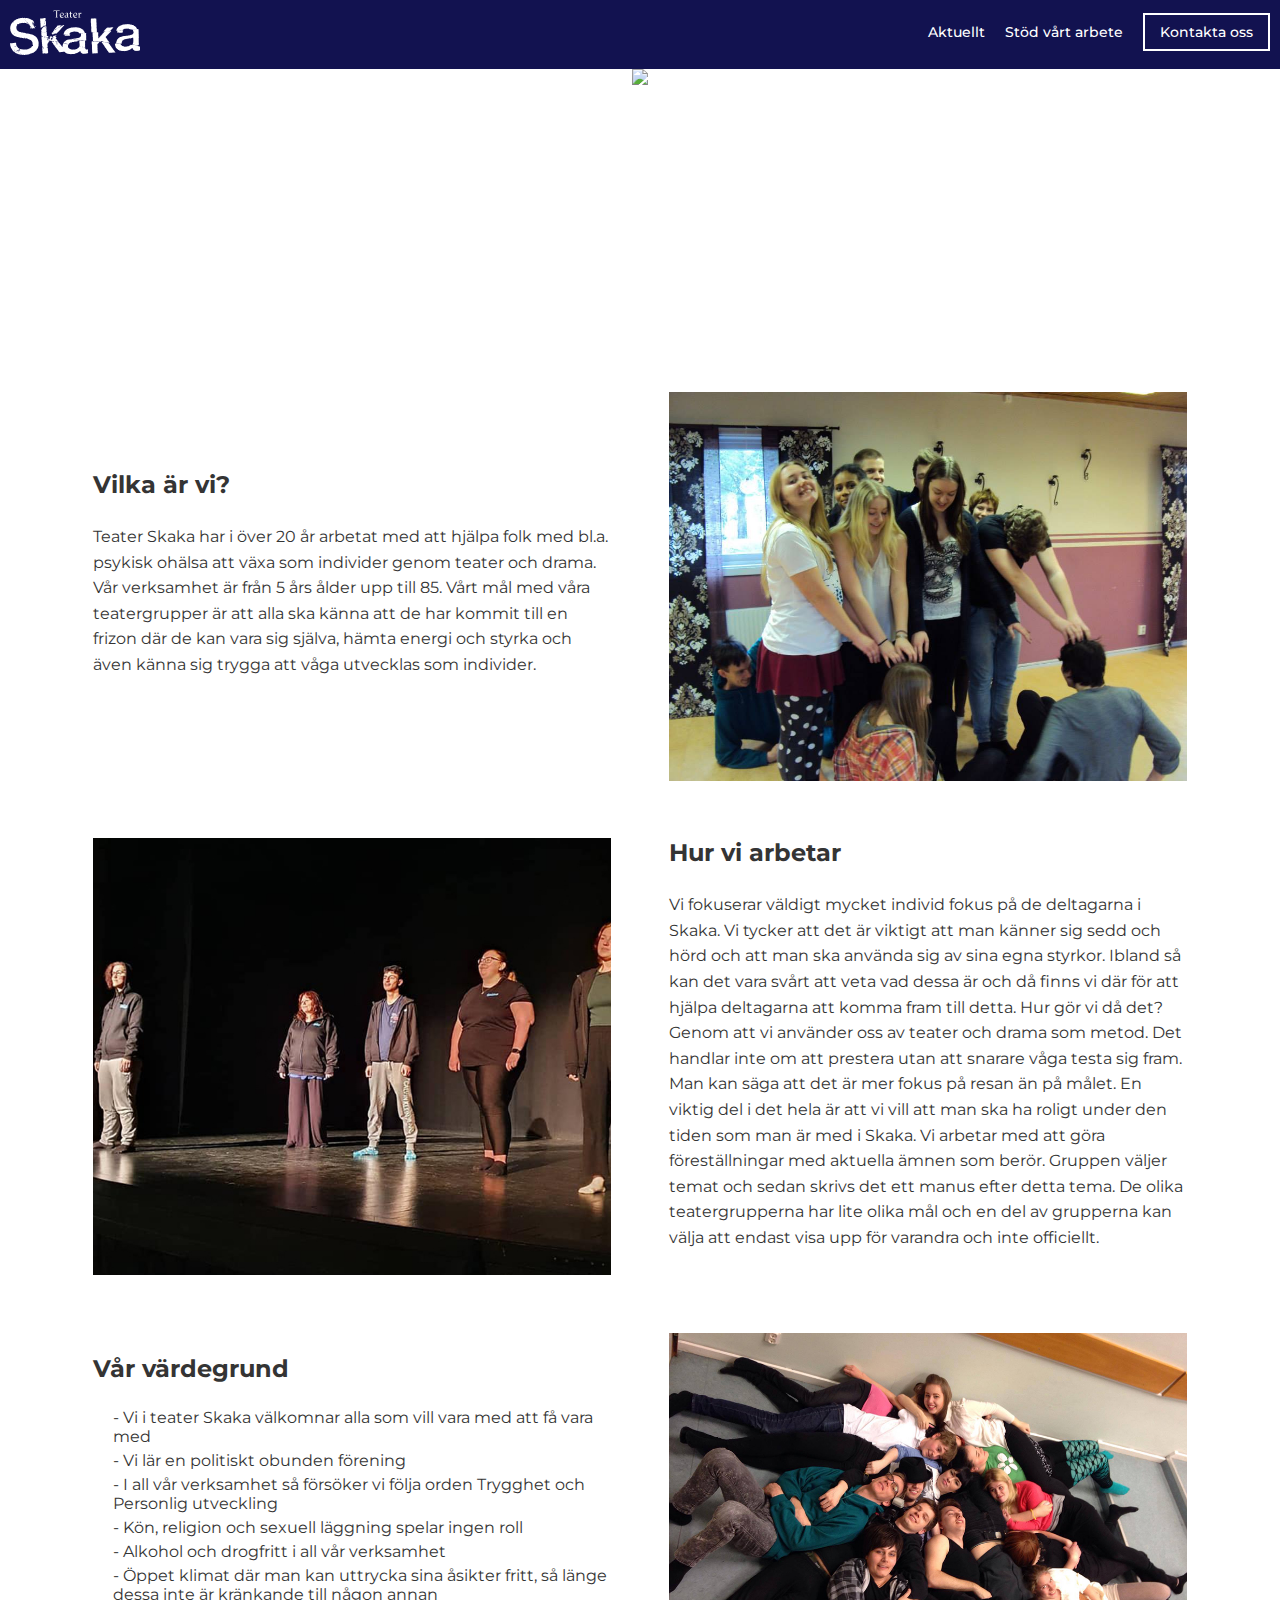
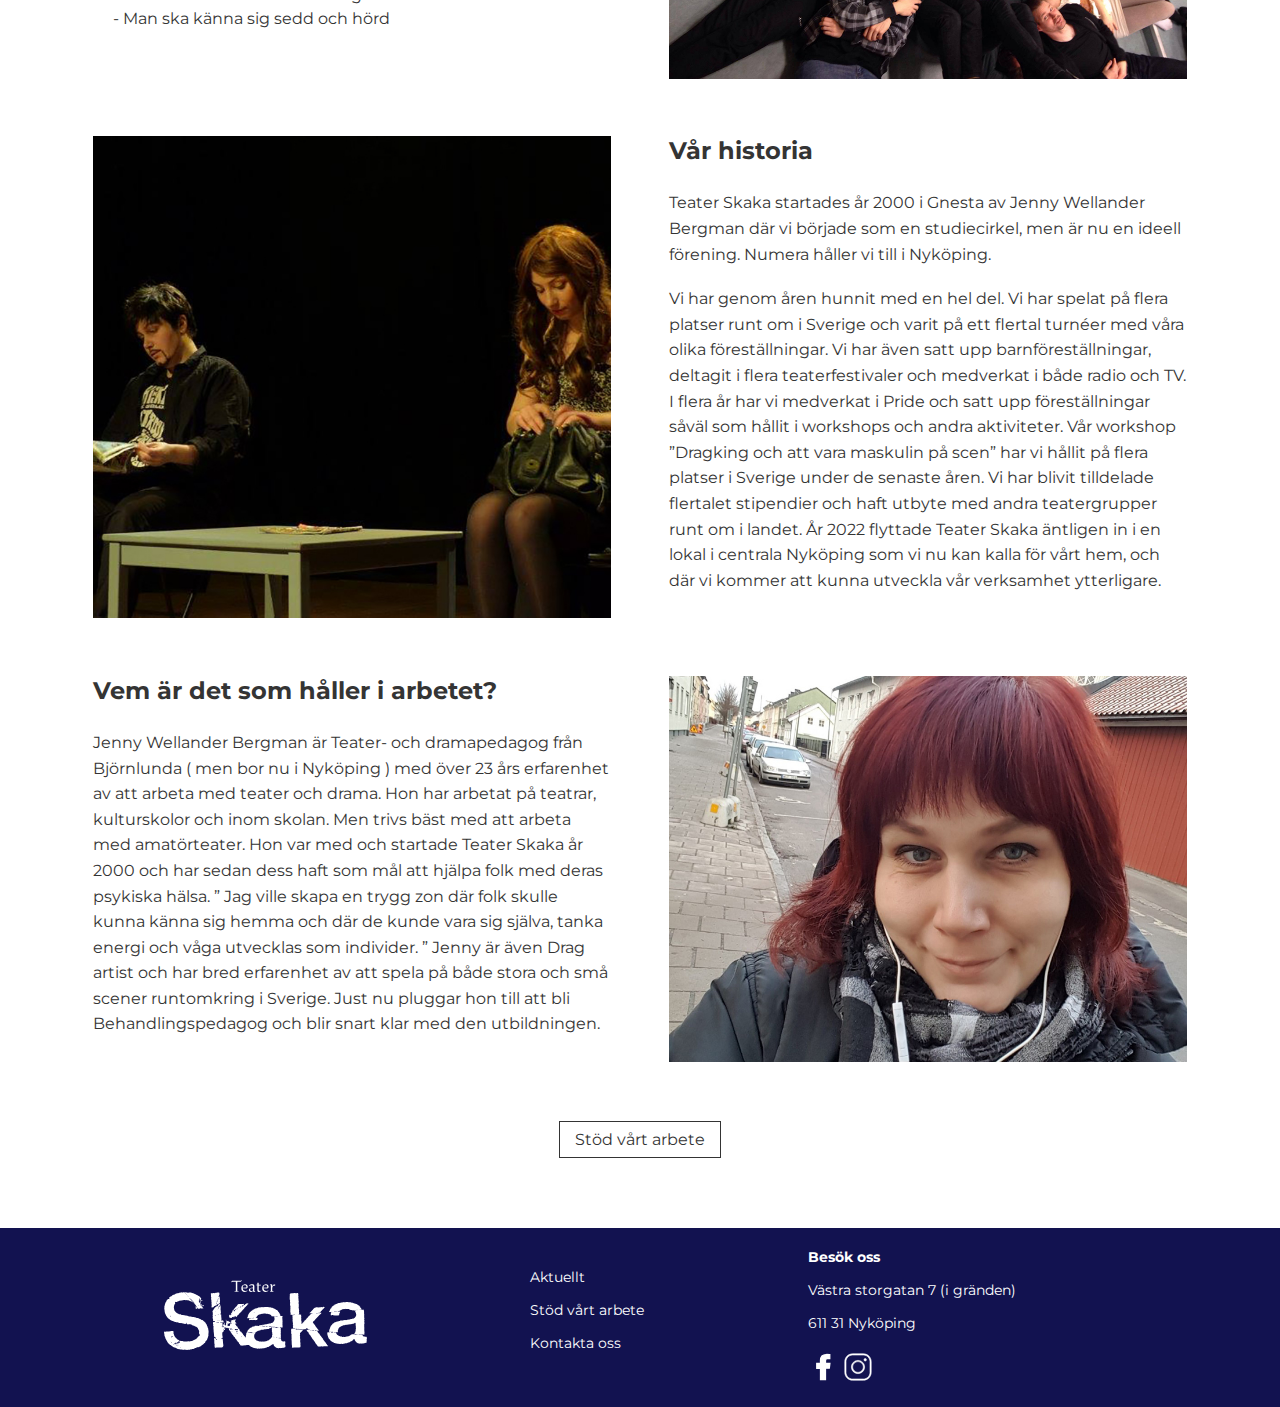
==== commit f6ee978d: "Added update to upcomming events, and styling" ====
--- a/index.html
+++ b/index.html
@@ -60,6 +60,7 @@
             viewBox="0 0 981 338.3"
             style="enable-background: new 0 0 981 338.3"
             xml:space="preserve"
+            class="teaterskaka-logo"
           >
             <style type="text/css">
               .st0 {
@@ -288,7 +289,7 @@
           <p>
             Teater Skaka har i över 20 år arbetat med att hjälpa folk med bl.a.
             psykisk ohälsa att växa som individer genom teater och drama. Vår
-            verksamhet är från 13 års ålder upp till 85. Vårt mål med våra
+            verksamhet är från 5 års ålder upp till 85. Vårt mål med våra
             teatergrupper är att alla ska känna att de har kommit till en frizon
             där de kan vara sig själva, hämta energi och styrka och även känna
             sig trygga att våga utvecklas som individer.
@@ -299,7 +300,7 @@
         <img
           class="content-img"
           src="imgs/gruppovning.jpg"
-          alt="Fem personer på scen med starkt frontljus"
+          alt="Fem personer på scen med starkt frontljus -2014"
         />
       </div>
       <div class="content" id="cont3">
@@ -364,7 +365,7 @@
         <img
           class="content-img"
           src="imgs/skakarep_2016.jpeg"
-          alt="Två skådespelare under en repetition"
+          alt="Två skådespelare under en repetition -2016"
         />
       </div>
       <div class="content content-text" id="cont8">
@@ -439,6 +440,7 @@
               viewBox="0 0 981 338.3"
               style="enable-background: new 0 0 981 338.3"
               xml:space="preserve"
+              class="teaterskaka-logo"
             >
               <style type="text/css">
                 .st0 {
--- a/style.css
+++ b/style.css
@@ -254,9 +254,31 @@
 .content {
   width: 45%;
   display: flex;
-  align-items: center;
   justify-content: center;
   padding: 2.5%;
+}
+
+.content-center {
+  width: 45%;
+  display: flex;
+  align-items: center;
+  justify-content: center;
+  padding: 2.5%;
+}
+
+.content-section {
+  width: 100%;
+  display: flex;
+  flex-wrap: wrap;
+  align-items: center;
+  justify-content: center;
+  padding: 2.5%;
+}
+
+.text-section {
+  flex-direction: column;
+  align-items: baseline;
+  justify-content: center;
 }
 
 .content-full {
@@ -271,8 +293,11 @@
 .content-text {
   display: flex;
   flex-direction: column;
-  align-items: baseline;
   justify-content: center;
+}
+
+.content .content-heading {
+  align-self: baseline;
 }
 
 .content-para {
@@ -298,6 +323,7 @@
   border: 1.5px solid var(--light-black);
   padding: 8px 15px;
   transition: 0.3s;
+  align-self: center;
 }
 
 .content-link:hover {
@@ -580,7 +606,22 @@
     order: 10;
   }
   #cont11 {
+    order: 12;
+  }
+  #cont12 {
     order: 11;
+  }
+  #cont13 {
+    order: 13;
+  }
+  #cont14 {
+    order: 14;
+  }
+  #cont15 {
+    order: 16;
+  }
+  #cont16 {
+    order: 15;
   }
 
   .site-container {
@@ -672,6 +713,10 @@
     width: 100%;
   }
 
+  .content-full .content-heading {
+    align-self: baseline;
+  }
+
   .content-text {
     padding: 20px 7%;
   }
@@ -711,3 +756,7 @@
 .show {
   display: block;
 }
+
+.teaterskaka-logo:hover {
+  filter: opacity(0.8);
+}
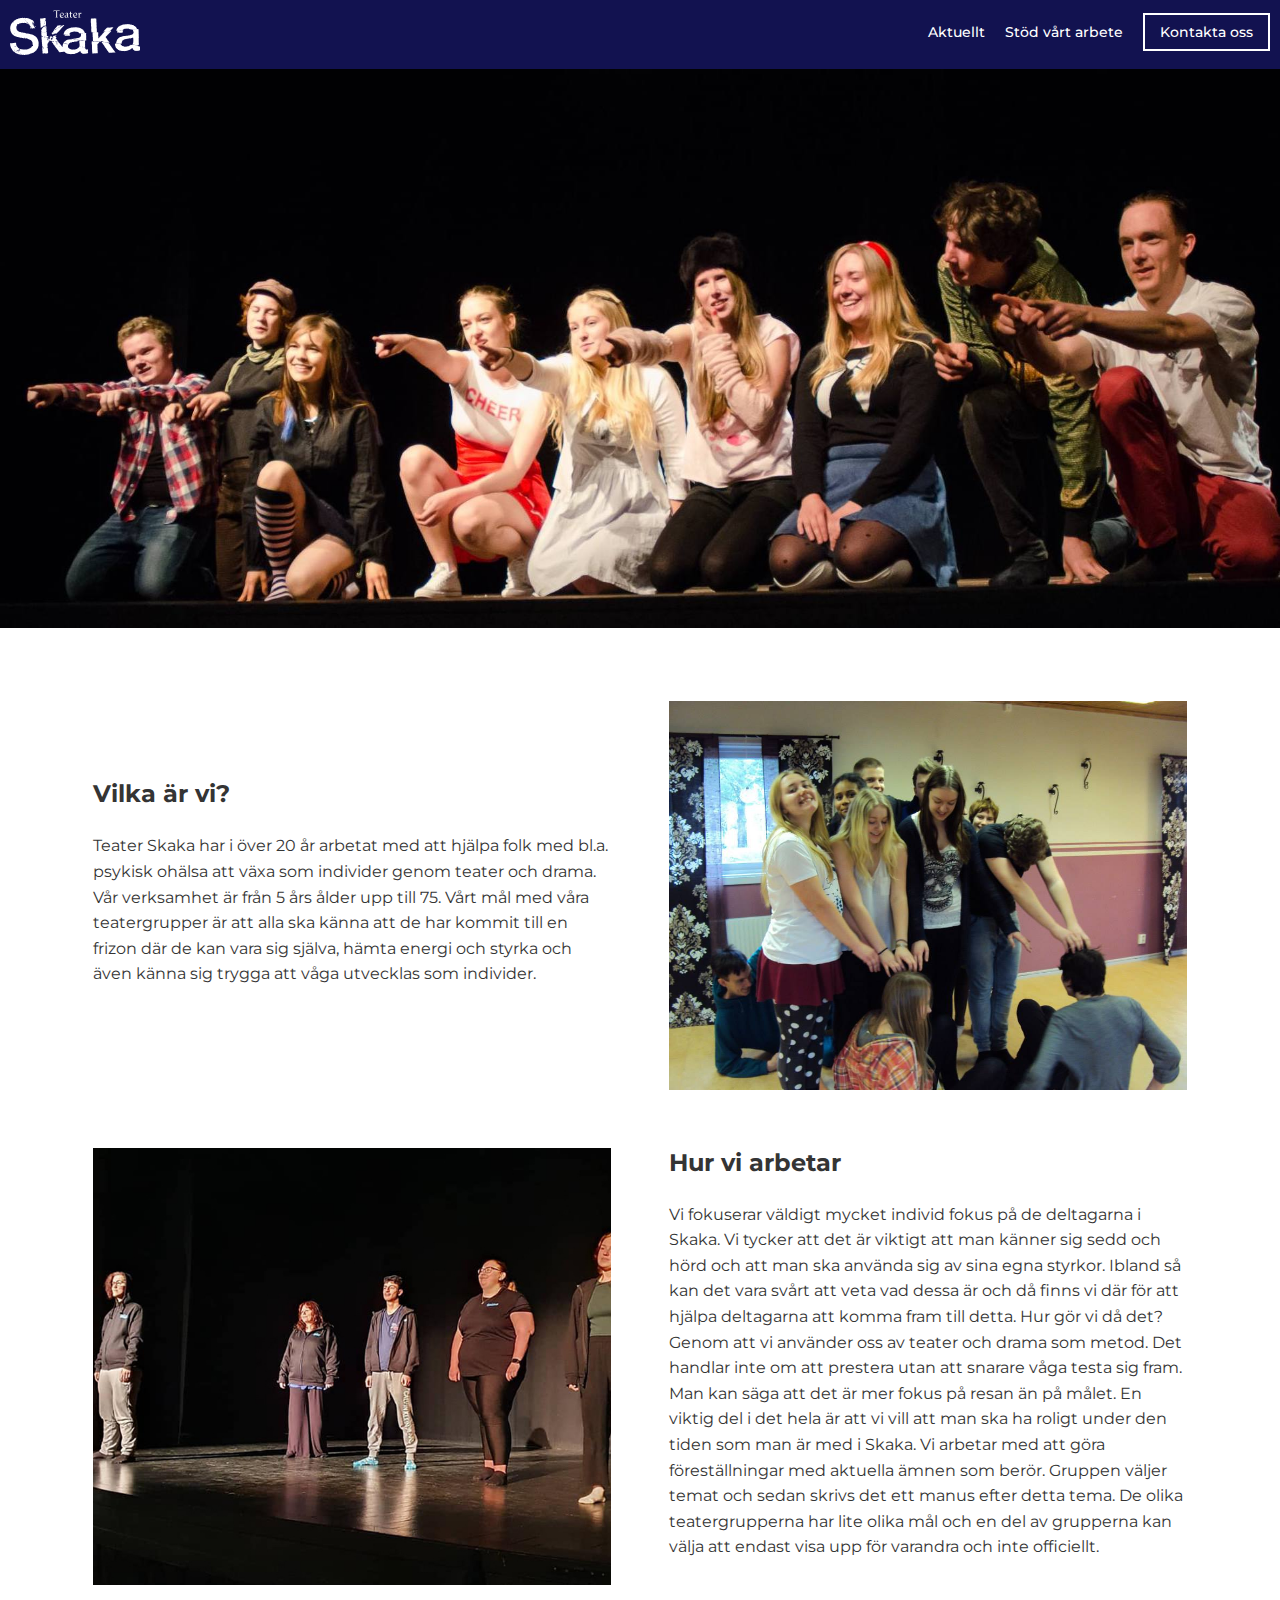
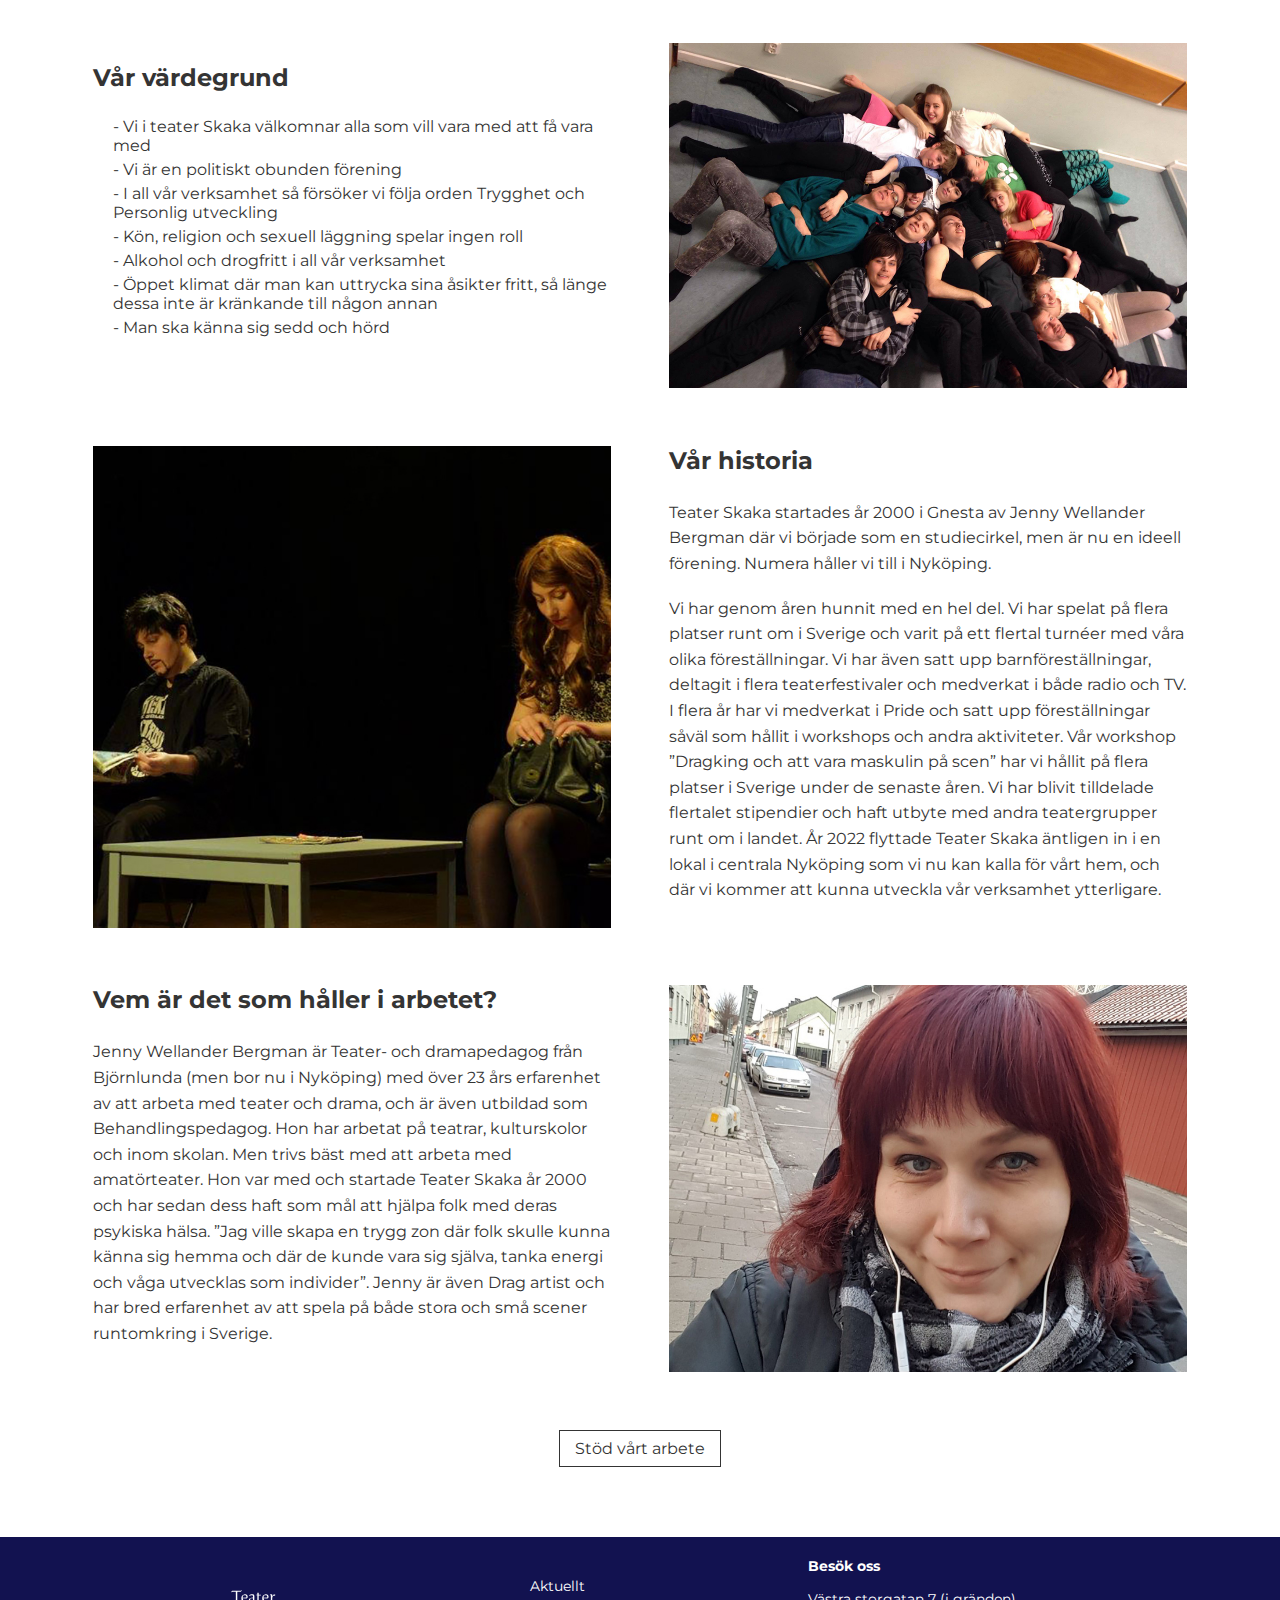
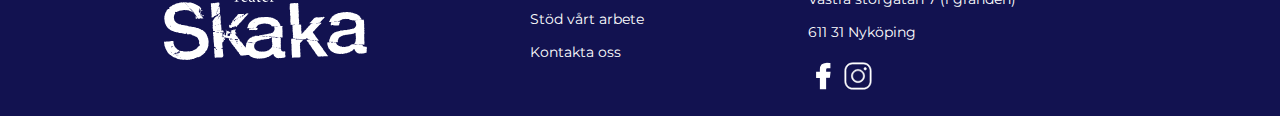
==== commit 321e2059: "Update info about Jenny, board members and future events" ====
--- a/index.html
+++ b/index.html
@@ -289,7 +289,7 @@
           <p>
             Teater Skaka har i över 20 år arbetat med att hjälpa folk med bl.a.
             psykisk ohälsa att växa som individer genom teater och drama. Vår
-            verksamhet är från 5 års ålder upp till 85. Vårt mål med våra
+            verksamhet är från 5 års ålder upp till 75. Vårt mål med våra
             teatergrupper är att alla ska känna att de har kommit till en frizon
             där de kan vara sig själva, hämta energi och styrka och även känna
             sig trygga att våga utvecklas som individer.
@@ -339,7 +339,7 @@
               - Vi i teater Skaka välkomnar alla som vill vara med att få vara
               med
             </li>
-            <li>- Vi lär en politiskt obunden förening</li>
+            <li>- Vi är en politiskt obunden förening</li>
             <li>
               - I all vår verksamhet så försöker vi följa orden Trygghet och
               Personlig utveckling
@@ -398,17 +398,16 @@
         <div class="content-para">
           <p>
             Jenny Wellander Bergman är Teater- och dramapedagog från Björnlunda
-            ( men bor nu i Nyköping ) med över 23 års erfarenhet av att arbeta
-            med teater och drama. Hon har arbetat på teatrar, kulturskolor och
-            inom skolan. Men trivs bäst med att arbeta med amatörteater. Hon var
-            med och startade Teater Skaka år 2000 och har sedan dess haft som
-            mål att hjälpa folk med deras psykiska hälsa. ” Jag ville skapa en
-            trygg zon där folk skulle kunna känna sig hemma och där de kunde
-            vara sig själva, tanka energi och våga utvecklas som individer. ”
-            Jenny är även Drag artist och har bred erfarenhet av att spela på
-            både stora och små scener runtomkring i Sverige. Just nu pluggar hon
-            till att bli Behandlingspedagog och blir snart klar med den
-            utbildningen.
+            (men bor nu i Nyköping) med över 23 års erfarenhet av att arbeta med
+            teater och drama, och är även utbildad som Behandlingspedagog. Hon
+            har arbetat på teatrar, kulturskolor och inom skolan. Men trivs bäst
+            med att arbeta med amatörteater. Hon var med och startade Teater
+            Skaka år 2000 och har sedan dess haft som mål att hjälpa folk med
+            deras psykiska hälsa. ”Jag ville skapa en trygg zon där folk skulle
+            kunna känna sig hemma och där de kunde vara sig själva, tanka energi
+            och våga utvecklas som individer”. Jenny är även Drag artist och har
+            bred erfarenhet av att spela på både stora och små scener
+            runtomkring i Sverige.
           </p>
         </div>
       </div>
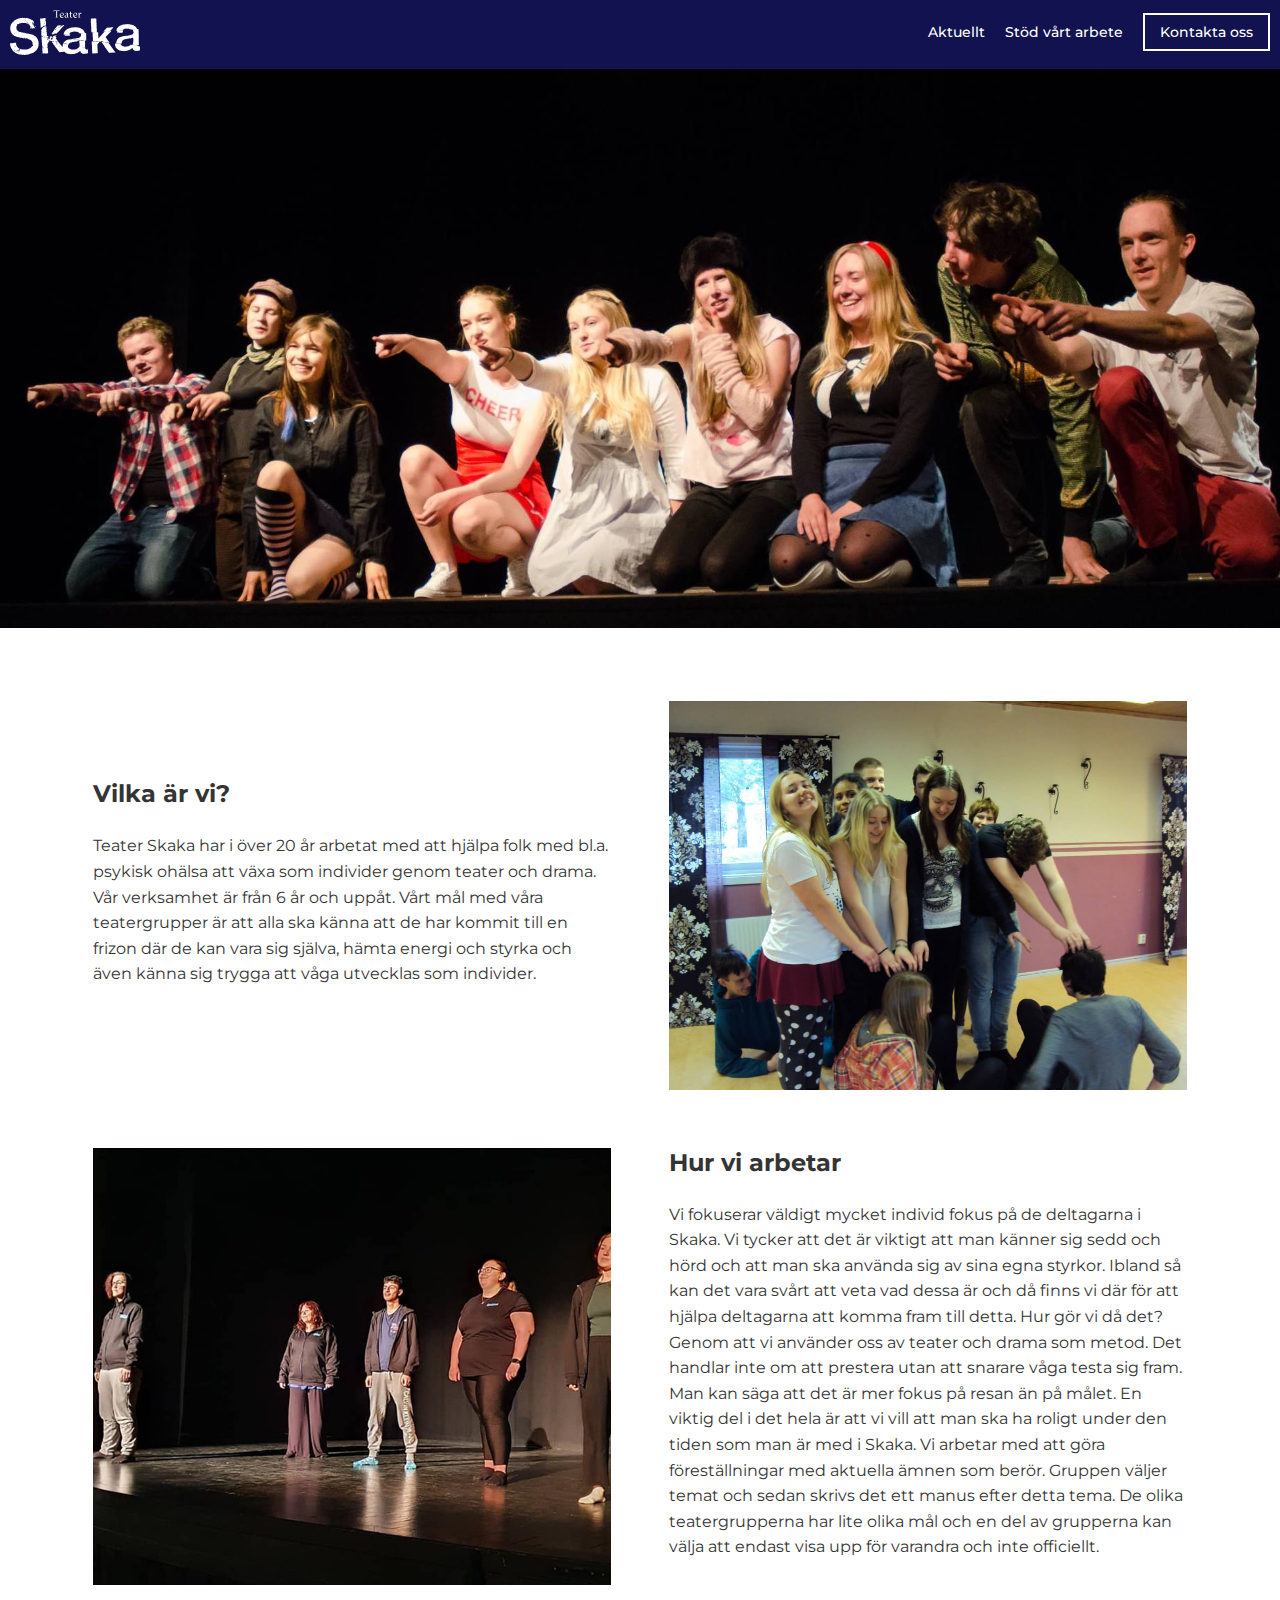
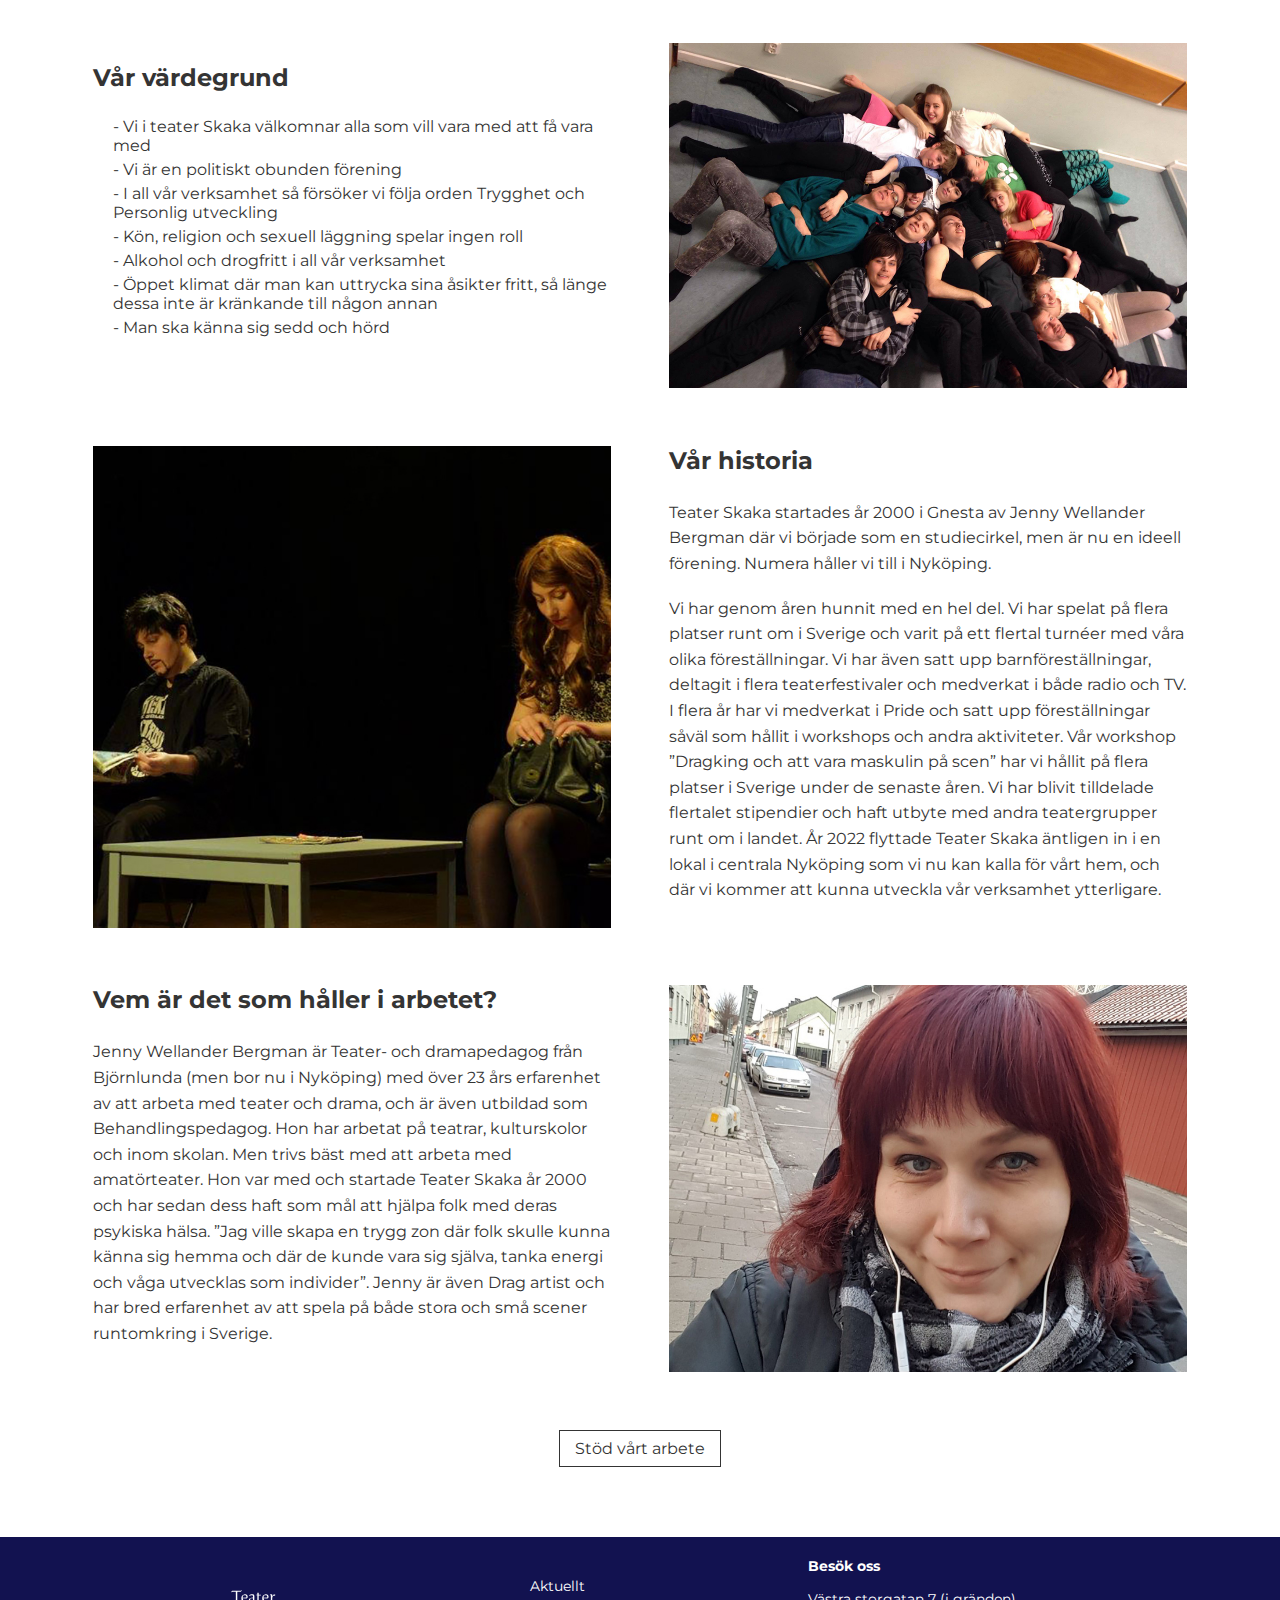
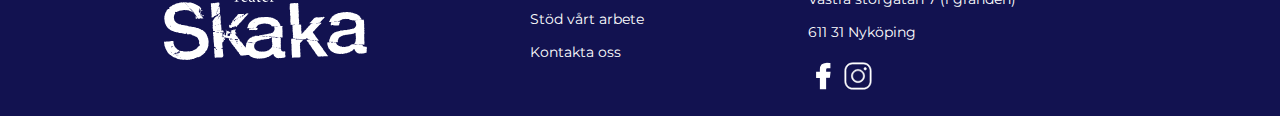
==== commit d85daaeb: "Uppdatering av, kommande händelser samt verksamheter" ====
--- a/index.html
+++ b/index.html
@@ -289,10 +289,10 @@
           <p>
             Teater Skaka har i över 20 år arbetat med att hjälpa folk med bl.a.
             psykisk ohälsa att växa som individer genom teater och drama. Vår
-            verksamhet är från 5 års ålder upp till 75. Vårt mål med våra
-            teatergrupper är att alla ska känna att de har kommit till en frizon
-            där de kan vara sig själva, hämta energi och styrka och även känna
-            sig trygga att våga utvecklas som individer.
+            verksamhet är från 6 år och uppåt. Vårt mål med våra teatergrupper
+            är att alla ska känna att de har kommit till en frizon där de kan
+            vara sig själva, hämta energi och styrka och även känna sig trygga
+            att våga utvecklas som individer.
           </p>
         </div>
       </div>
--- a/style.css
+++ b/style.css
@@ -304,6 +304,8 @@
   font-size: 16px;
   padding: 25px 0px;
   text-align: left;
+  max-width: 1000px;
+  min-width: 250px;
 }
 
 .content-para a:hover {
@@ -343,6 +345,7 @@
   display: flex;
   flex-wrap: wrap;
   padding: 25px 0px;
+  justify-content: space-evenly;
 }
 
 .board-member {
@@ -713,10 +716,6 @@
     width: 100%;
   }
 
-  .content-full .content-heading {
-    align-self: baseline;
-  }
-
   .content-text {
     padding: 20px 7%;
   }
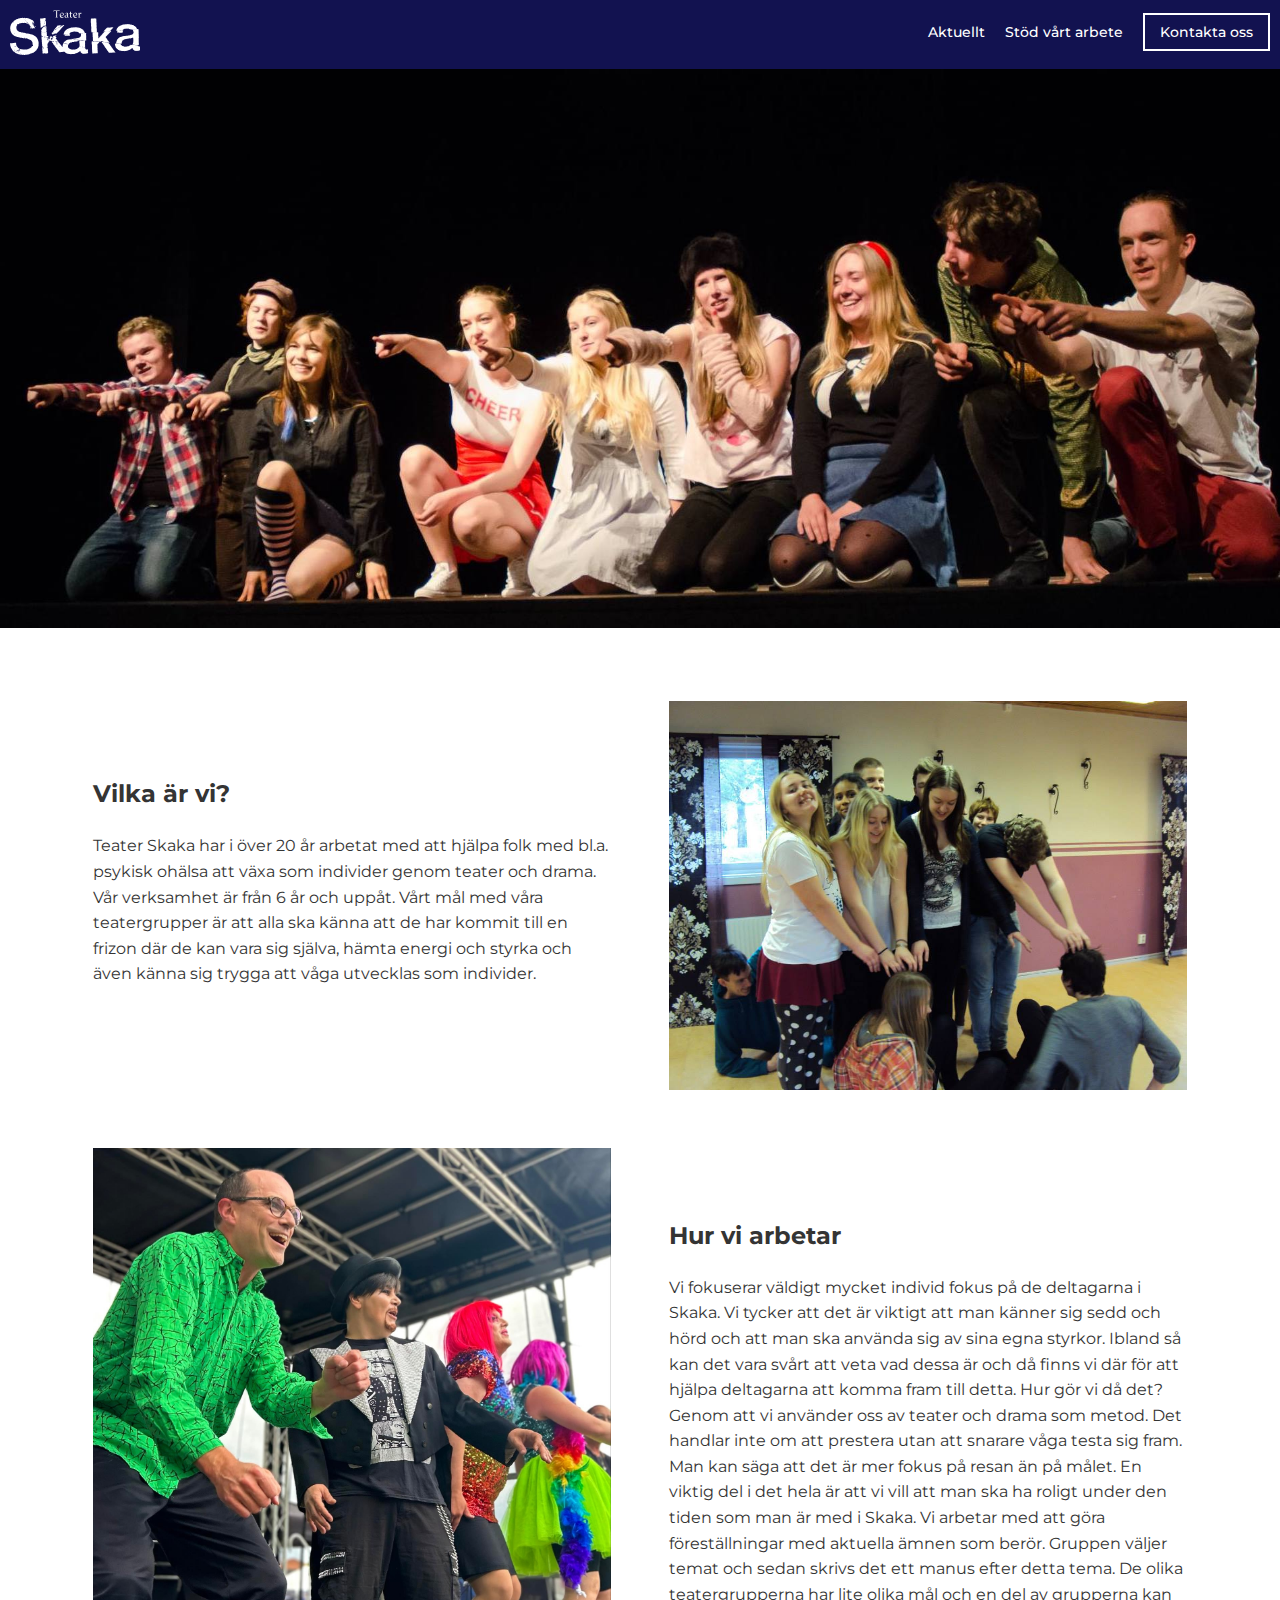
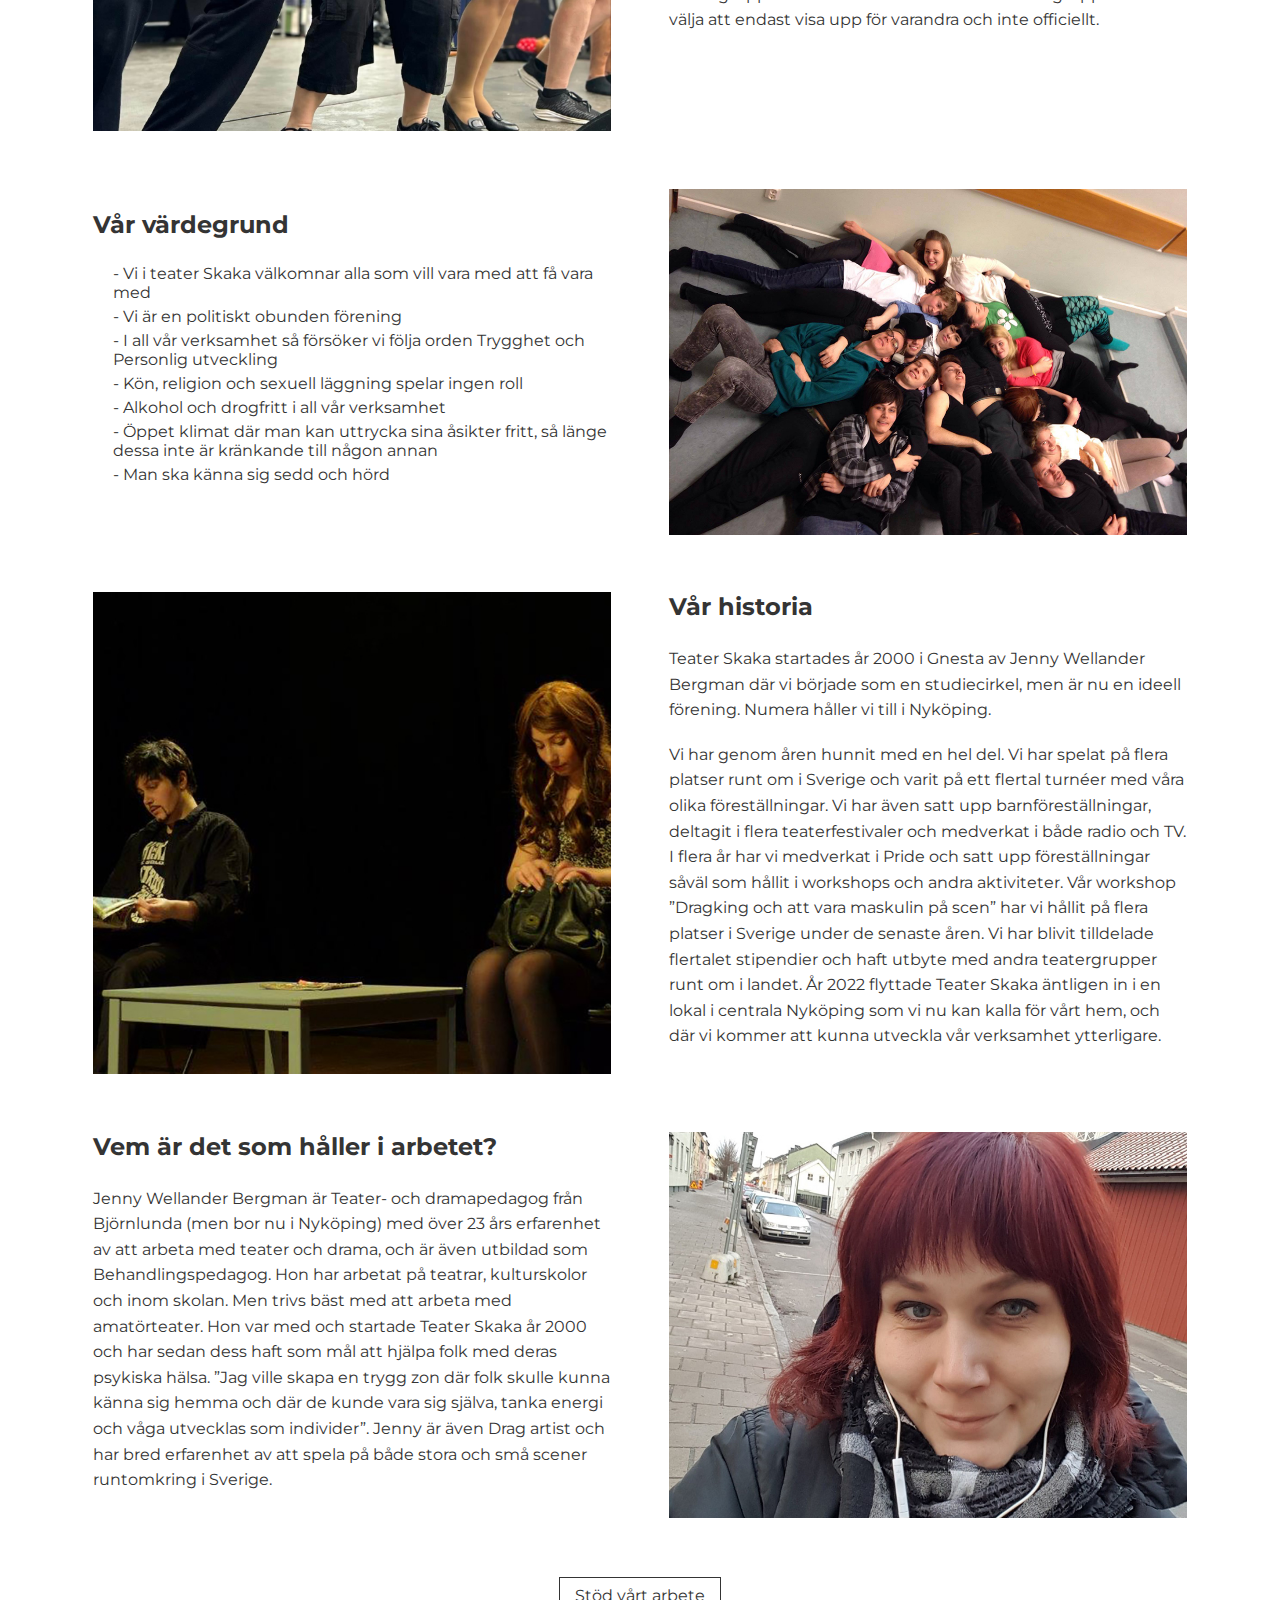
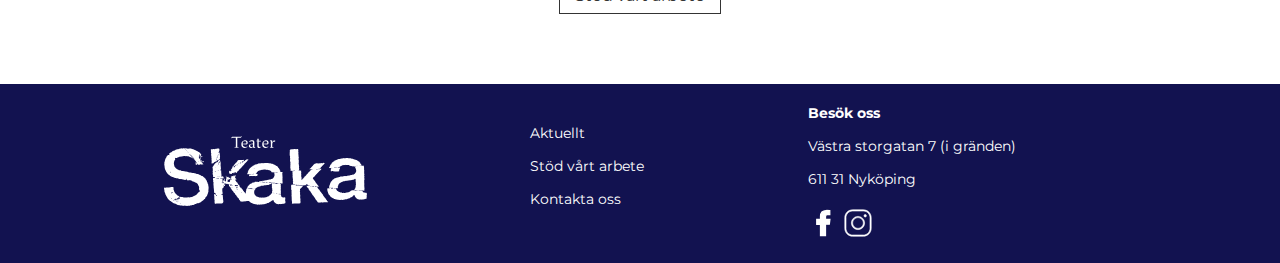
==== commit ba2b3364: "Updatering av verksamheter under hösten. Updaterad bild" ====
--- a/index.html
+++ b/index.html
@@ -306,7 +306,7 @@
       <div class="content" id="cont3">
         <img
           class="content-img"
-          src="imgs/skakarep_2019.jpeg"
+          src="imgs/liam-dancing-with-friends-small.jpeg"
           alt="Fem personer på scen med starkt frontljus"
         />
       </div>
